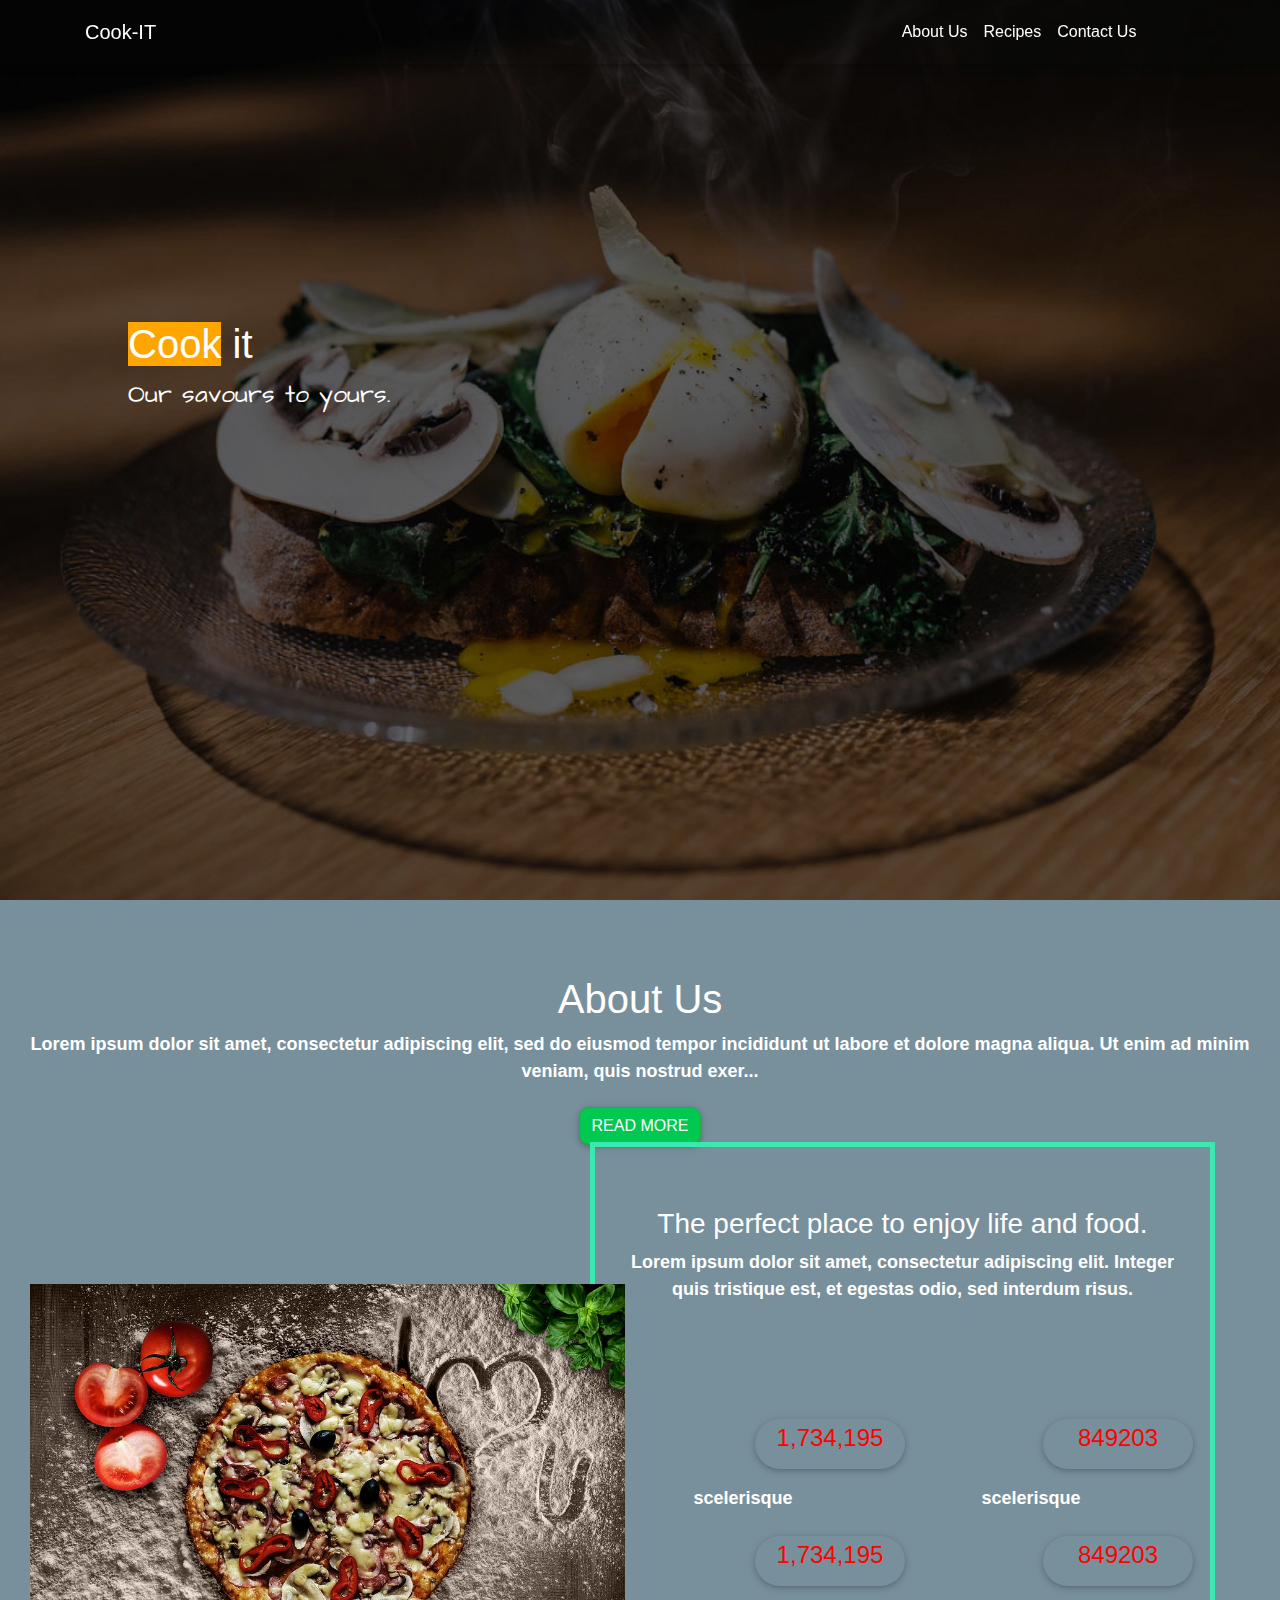
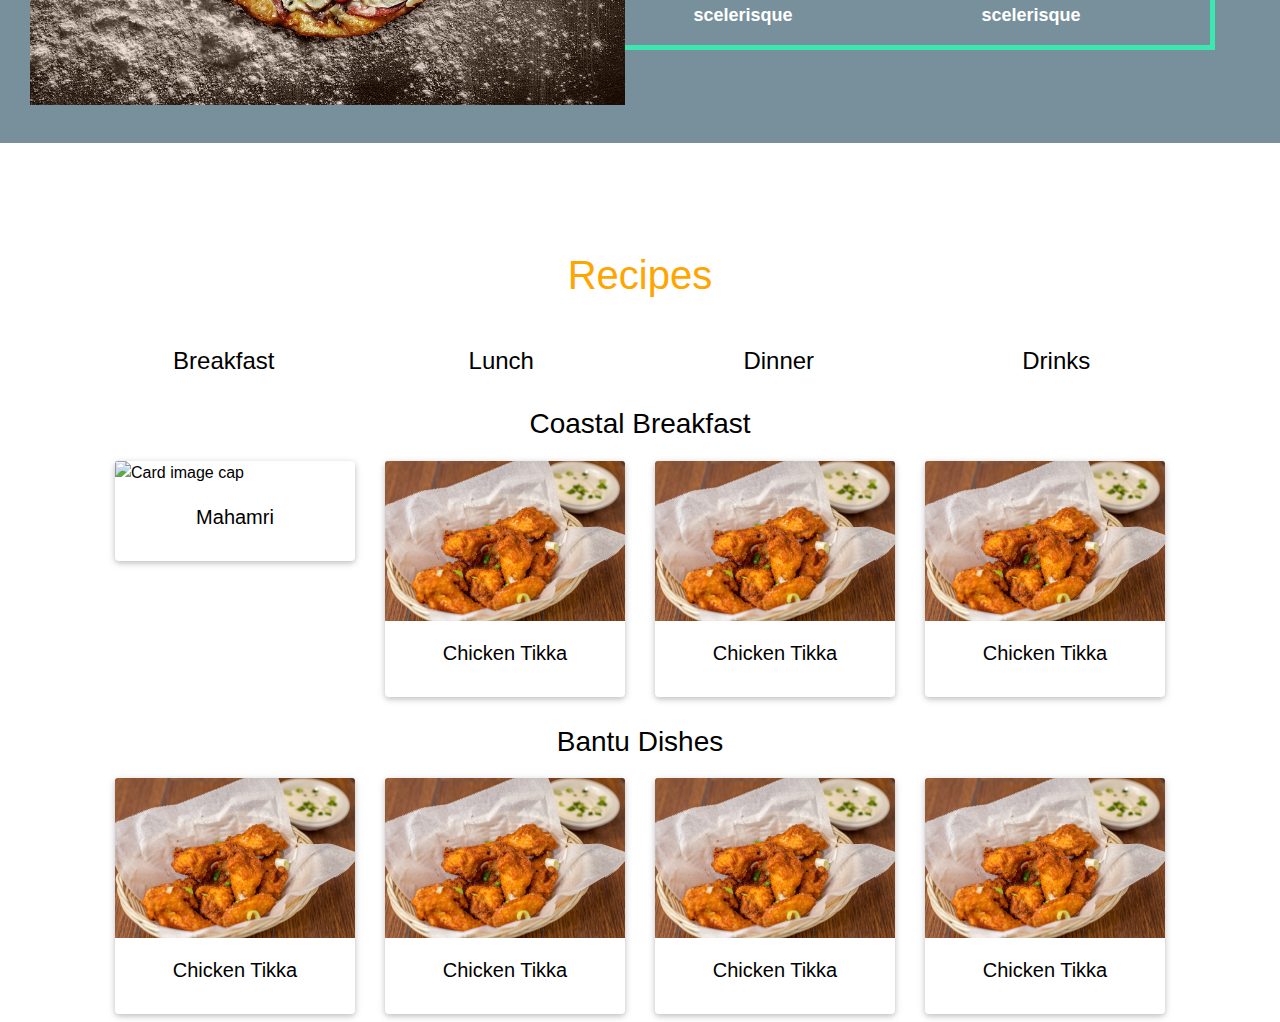
==== index.html @ c9473aa4 "link navbar to sections on the page" ====
<!DOCTYPE html>
<html>

<head>
    <meta charset="UTF-8">
    <meta name="viewport" content="width=device-width, initial-scale=1.0">
    <meta http-equiv="X-UA-Compatible" content="ie=edge">
    <link href="https://fonts.googleapis.com/css?family=Architects+Daughter&display=swap" rel="stylesheet">
    <link rel="icon" href="images/cookit.ico" type="image/x-icon">
    <script src="js/jquery-3.3.1.min.js"></script>
    <link rel="stylesheet" href="css/mdb.css">
    <link rel="stylesheet" href="css/bootstrap.min.css">
    <link rel="stylesheet" href="css/styles.css">
    <title>Cook It</title>
</head>

<body>
    <div class="container-fluid">
        <div class="fullBackground">
            <div class="overlay">
                <div class="nav">
                    <nav class="navbar navbar-expand-lg navbar-dark fixed-top scrolling-navbar">
                        <div class="container">
                            <a class="navbar-brand" id="logo" href="#"><strong>Cook-IT</strong></a>
                            <button class="navbar-toggler" type="button" data-toggle="collapse"
                                data-target="#navbarSupportedContent-7" aria-controls="navbarSupportedContent-7"
                                aria-expanded="false" aria-label="Toggle navigation">
                                <span class="navbar-toggler-icon"></span>
                            </button>
                            <div class="collapse navbar-collapse" id="navbarSupportedContent-7">
                                <ul class="navbar-nav mr-auto">
                                    <li class="nav-item ">
                                        <a class="nav-link" href="#about">About Us</a>
                                    </li>
                                    <li class="nav-item">
                                        <a class="nav-link" href="#recipe">Recipes</a>
                                    </li>
                                    <li class="nav-item">
                                        <a class="nav-link" href="#contact-us">Contact Us</a>
                                    </li>
                                </ul>
                            </div>
                        </div>
                    </nav>
                </div>
                <div class="push-down"></div>
                <h1 class="text-white site-name"><span id="site-name">Cook</span> it</h1>
                <p class="text-white slogan">Our savours to yours.</p>
            </div>

            <section id="about">
                <div class="container-fluid about" id="about">
                    <h1 class="about-title">About Us</h1>
                    <div class="para-w3-agileits">
                        <p>Lorem ipsum dolor sit amet, consectetur adipiscing elit, sed do eiusmod tempor incididunt ut
                            labore et dolore magna aliqua. Ut enim ad minim veniam, quis nostrud exer<span
                                id="dots">...</span><span id="more">citation ullamco laboris nisi ut aliquip exea
                                commodo consequat. Duis aute irure dolor in reprehenderit in voluptate velit esse cillum
                                dolore eu fugiat nulla pariatur. Excepteur sint occaecat cupidatat non proident, sunt in
                                culpa qui officia deserunt mollit anim id est laborum.<br><br> Lorem ipsum dolor sit
                                amet, consectetur adipiscing elit, sed do eiusmod tempor incididunt ut labore et dolore
                                magna aliqua. Vel pretium lectus quam id leo in vitae turpis. Sit amet nisl suscipit
                                adipiscing bibendum. Metus vulputate eu scelerisque felis imperdiet proin fermentum leo.
                                Praesent tristique magna sit amet purus gravida quis blandit. Diam vel quam elementum
                                pulvinar etiam. In nibh mauris cursus mattis molestie a iaculis at erat.<br><br> Sed
                                viverra ipsum nunc aliquet bibendum enim facilisis gravida. Accumsan tortor posuere ac
                                ut consequat semper viverra. Nunc scelerisque viverra mauris in aliquam sem fringilla.
                                Neque egestas congue quisque egestas. Massa ultricies mi quis hendrerit dolor magna
                                eget. A arcu cursus vitae congue mauris. Aliquet sagittis id consectetur purus ut
                                faucibus pulvinar elementum. Aenean euismod elementum nisi quis eleifend quam adipiscing
                                vitae proin. At quis risus sed vulputate odio ut enim blandit volutpat.</span></p>

                        <button onclick="myFunction()" id="myBtn" class="btn btn-success">READ MORE</button>
                        <br><br>
                    </div>

                    <div class="about-main">
                        <div class="col-lg-6 col-md-6 col-sm-6 col-xs-6 about-left">
                            <img src="images/slider1.jpg" alt="About us image" id="sliderimg">
                        </div>
                        <div class="col-lg-6 col-md-6 col-sm-6 col-xs-6 about-right">
                            <h3 class="subheading-w3-agile">The perfect place to enjoy life and food.</h3>
                            <p class="para-w3-agileits">Lorem ipsum dolor sit amet, consectetur adipiscing elit. Integer
                                quis
                                tristique est, et egestas odio, sed interdum risus.</p>
                            <div class="con ml-4 row">
                                <div class="stat1 col-md-6">
                                    <span class="counter text-center">1,734,195</span><br><br>
                                    <p id="stext1">scelerisque</p>
                                </div>
                                <div class="stat2 col-md-6">
                                    <span class="counter text-center">849203</span><br><br>
                                    <p>scelerisque</p>
                                </div>
                            </div>
                            <div class="con mt-2 ml-4 row">
                                <div class="stat3 col-md-6">
                                    <span class="counter text-center">1,734,195</span><br><br>
                                    <p id="stext1">scelerisque</p>
                                </div>
                                <div class="stat2 col-md-6">
                                    <span class="counter text-center">849203</span><br><br>
                                    <p>scelerisque</p>
                                </div>
                            </div>
                        </div>
                    </div>
                </div>
                <br><br>
                <!--End About Us page-->
            </section>

            <!-- recipe section -->
            <section id="recipe" class="container">
                <!--Recipes-->
                <h2>Recipes</h2>
                <div class="col-sm-12 tabs-bg">
                    <div class="row tabs">
                        <div class="col-sm-3 text-center tab-text1" id="break">
                            <h4>Breakfast</h4>
                        </div>
                        <div class="col-sm-3 text-center tab-text2" id="lunchit">
                            <h4>Lunch</h4>
                        </div>
                        <div class="col-sm-3 text-center tab-text3" id="supperit">
                            <h4>Dinner</h4>
                        </div>
                        <div class="col-sm-3 text-center tab-text4" id="drinkit">
                            <h4>Drinks</h4>
                        </div>
                    </div>
                </div>
                <div class="container-fluid breakfast" id="recipes">
                    <div class="col-sm-12" id="menu-contents">
                        <h3 class="text-center">Coastal Breakfast</h3>
                        <div class="row row-top">
                            <div class="col-sm-3" id="food1">
                                <div class="card mb-2">
                                    <img class="card-img-top" src="images/mahamri.jpg" alt="Card image cap">
                                    <div class="card-body">
                                        <h5 class="card-title text-center">Mahamri</h5>
                                    </div>
                                </div>
                            </div>

                            <div class="col-sm-3">
                                <div class="card mb-2">
                                    <img class="card-img-top" src="images/chicken.jpg" alt="Card image cap">
                                    <div class="card-body">
                                        <h5 class="card-title text-center">Chicken Tikka</h5>
                                    </div>
                                </div>
                            </div>

                            <div class="col-sm-3">
                                <div class="card mb-2">
                                    <img class="card-img-top" src="images/chicken.jpg" alt="Card image cap">
                                    <div class="card-body">
                                        <h5 class="card-title text-center">Chicken Tikka</h5>
                                    </div>
                                </div>
                            </div>

                            <div class="col-sm-3">
                                <div class="card mb-2">
                                    <img class="card-img-top" src="images/chicken.jpg" alt="Card image cap">
                                    <div class="card-body">
                                        <h5 class="card-title text-center">Chicken Tikka</h5>
                                    </div>
                                </div>
                            </div>
                        </div>
                        <h3 class="text-center community-text">Bantu Dishes</h3>
                        <div class="row row-top">
                            <div class="col-sm-3">
                                <div class="card mb-2">
                                    <img class="card-img-top" src="images/chicken.jpg" alt="Card image cap">
                                    <div class="card-body">
                                        <h5 class="card-title text-center">Chicken Tikka</h5>
                                    </div>
                                </div>
                            </div>

                            <div class="col-sm-3">
                                <div class="card mb-2">
                                    <img class="card-img-top" src="images/chicken.jpg" alt="Card image cap">
                                    <div class="card-body">
                                        <h5 class="card-title text-center">Chicken Tikka</h5>
                                    </div>
                                </div>
                            </div>

                            <div class="col-sm-3">
                                <div class="card mb-2">
                                    <img class="card-img-top" src="images/chicken.jpg" alt="Card image cap">
                                    <div class="card-body">
                                        <h5 class="card-title text-center">Chicken Tikka</h5>
                                    </div>
                                </div>
                            </div>

                            <div class="col-sm-3">
                                <div class="card mb-2">
                                    <img class="card-img-top" src="images/chicken.jpg" alt="Card image cap">
                                    <div class="card-body">
                                        <h5 class="card-title text-center">Chicken Tikka</h5>
                                    </div>
                                </div>
                            </div>
                        </div>
                    </div>
                </div>
                <div class="container-fluid lunch" id="recipes">
                    <div class="col-sm-12" id="menu-contents">
                        <h3 class="text-center">Coastal Dishe lunch</h3>
                        <div class="row row-top">
                            <div class="col-sm-3">
                                <div class="card mb-2">
                                    <img class="card-img-top" src="images/chicken.jpg" alt="Card image cap">
                                    <div class="card-body">
                                        <h5 class="card-title text-center">Chicken Tikka</h5>
                                    </div>
                                </div>
                            </div>

                            <div class="col-sm-3">
                                <div class="card mb-2">
                                    <img class="card-img-top" src="images/chicken.jpg" alt="Card image cap">
                                    <div class="card-body">
                                        <h5 class="card-title text-center">Chicken Tikka</h5>
                                    </div>
                                </div>
                            </div>

                            <div class="col-sm-3">
                                <div class="card mb-2">
                                    <img class="card-img-top" src="images/chicken.jpg" alt="Card image cap">
                                    <div class="card-body">
                                        <h5 class="card-title text-center">Chicken Tikka</h5>
                                    </div>
                                </div>
                            </div>

                            <div class="col-sm-3">
                                <div class="card mb-2">
                                    <img class="card-img-top" src="images/chicken.jpg" alt="Card image cap">
                                    <div class="card-body">
                                        <h5 class="card-title text-center">Chicken Tikka</h5>
                                    </div>
                                </div>
                            </div>
                        </div>
                        <h3 class="text-center community-text">Bantu Dishes</h3>
                        <div class="row row-top">
                            <div class="col-sm-3">
                                <div class="card mb-2">
                                    <img class="card-img-top" src="images/chicken.jpg" alt="Card image cap">
                                    <div class="card-body">
                                        <h5 class="card-title text-center">Chicken Tikka</h5>
                                    </div>
                                </div>
                            </div>

                            <div class="col-sm-3">
                                <div class="card mb-2">
                                    <img class="card-img-top" src="images/chicken.jpg" alt="Card image cap">
                                    <div class="card-body">
                                        <h5 class="card-title text-center">Chicken Tikka</h5>
                                    </div>
                                </div>
                            </div>

                            <div class="col-sm-3">
                                <div class="card mb-2">
                                    <img class="card-img-top" src="images/chicken.jpg" alt="Card image cap">
                                    <div class="card-body">
                                        <h5 class="card-title text-center">Chicken Tikka</h5>
                                    </div>
                                </div>
                            </div>

                            <div class="col-sm-3">
                                <div class="card mb-2">
                                    <img class="card-img-top" src="images/chicken.jpg" alt="Card image cap">
                                    <div class="card-body">
                                        <h5 class="card-title text-center">Chicken Tikka</h5>
                                    </div>
                                </div>
                            </div>
                        </div>
                    </div>
                </div>
                <div class="container-fluid supper" id="recipes">
                    <div class="col-sm-12" id="menu-contents">
                        <h3 class="text-center">Coastal Dishes supper</h3>
                        <div class="row row-top">
                            <div class="col-sm-3">
                                <div class="card mb-2">
                                    <img class="card-img-top" src="images/chicken.jpg" alt="Card image cap">
                                    <div class="card-body">
                                        <h5 class="card-title text-center">Chicken Tikka</h5>
                                    </div>
                                </div>
                            </div>

                            <div class="col-sm-3">
                                <div class="card mb-2">
                                    <img class="card-img-top" src="images/chicken.jpg" alt="Card image cap">
                                    <div class="card-body">
                                        <h5 class="card-title text-center">Chicken Tikka</h5>
                                    </div>
                                </div>
                            </div>

                            <div class="col-sm-3">
                                <div class="card mb-2">
                                    <img class="card-img-top" src="images/chicken.jpg" alt="Card image cap">
                                    <div class="card-body">
                                        <h5 class="card-title text-center">Chicken Tikka</h5>
                                    </div>
                                </div>
                            </div>

                            <div class="col-sm-3">
                                <div class="card mb-2">
                                    <img class="card-img-top" src="images/chicken.jpg" alt="Card image cap">
                                    <div class="card-body">
                                        <h5 class="card-title text-center">Chicken Tikka</h5>
                                    </div>
                                </div>
                            </div>
                        </div>
                        <h3 class="text-center community-text">Bantu Dishes</h3>
                        <div class="row row-top">
                            <div class="col-sm-3">
                                <div class="card mb-2">
                                    <img class="card-img-top" src="images/chicken.jpg" alt="Card image cap">
                                    <div class="card-body">
                                        <h5 class="card-title text-center">Chicken Tikka</h5>
                                    </div>
                                </div>
                            </div>

                            <div class="col-sm-3">
                                <div class="card mb-2">
                                    <img class="card-img-top" src="images/chicken.jpg" alt="Card image cap">
                                    <div class="card-body">
                                        <h5 class="card-title text-center">Chicken Tikka</h5>
                                    </div>
                                </div>
                            </div>

                            <div class="col-sm-3">
                                <div class="card mb-2">
                                    <img class="card-img-top" src="images/chicken.jpg" alt="Card image cap">
                                    <div class="card-body">
                                        <h5 class="card-title text-center">Chicken Tikka</h5>
                                    </div>
                                </div>
                            </div>

                            <div class="col-sm-3">
                                <div class="card mb-2">
                                    <img class="card-img-top" src="images/chicken.jpg" alt="Card image cap">
                                    <div class="card-body">
                                        <h5 class="card-title text-center">Chicken Tikka</h5>
                                    </div>
                                </div>
                            </div>
                        </div>
                    </div>
                </div>
                <div class="container-fluid drinks" id="recipes">
                    <div class="col-sm-12" id="menu-contents">
                        <h3 class="text-center">Coastal Drinks</h3>
                        <div class="row row-top">
                            <div class="col-sm-3">
                                <div class="card mb-2">
                                    <img class="card-img-top" src="images/chicken.jpg" alt="Card image cap">
                                    <div class="card-body">
                                        <h5 class="card-title text-center">Chicken Tikka</h5>
                                    </div>
                                </div>
                            </div>

                            <div class="col-sm-3">
                                <div class="card mb-2">
                                    <img class="card-img-top" src="images/chicken.jpg" alt="Card image cap">
                                    <div class="card-body">
                                        <h5 class="card-title text-center">Chicken Tikka</h5>
                                    </div>
                                </div>
                            </div>

                            <div class="col-sm-3">
                                <div class="card mb-2">
                                    <img class="card-img-top" src="images/chicken.jpg" alt="Card image cap">
                                    <div class="card-body">
                                        <h5 class="card-title text-center">Chicken Tikka</h5>
                                    </div>
                                </div>
                            </div>

                            <div class="col-sm-3">
                                <div class="card mb-2">
                                    <img class="card-img-top" src="images/chicken.jpg" alt="Card image cap">
                                    <div class="card-body">
                                        <h5 class="card-title text-center">Chicken Tikka</h5>
                                    </div>
                                </div>
                            </div>
                        </div>
                        <h3 class="text-center community-text">Bantu Dishes</h3>
                        <div class="row row-top">
                            <div class="col-sm-3">
                                <div class="card mb-2">
                                    <img class="card-img-top" src="images/chicken.jpg" alt="Card image cap">
                                    <div class="card-body">
                                        <h5 class="card-title text-center">Chicken Tikka</h5>
                                    </div>
                                </div>
                            </div>

                            <div class="col-sm-3">
                                <div class="card mb-2">
                                    <img class="card-img-top" src="images/chicken.jpg" alt="Card image cap">
                                    <div class="card-body">
                                        <h5 class="card-title text-center">Chicken Tikka</h5>
                                    </div>
                                </div>
                            </div>

                            <div class="col-sm-3">
                                <div class="card mb-2">
                                    <img class="card-img-top" src="images/chicken.jpg" alt="Card image cap">
                                    <div class="card-body">
                                        <h5 class="card-title text-center">Chicken Tikka</h5>
                                    </div>
                                </div>
                            </div>

                            <div class="col-sm-3">
                                <div class="card mb-2">
                                    <img class="card-img-top" src="images/chicken.jpg" alt="Card image cap">
                                    <div class="card-body">
                                        <h5 class="card-title text-center">Chicken Tikka</h5>
                                    </div>
                                </div>
                            </div>
                        </div>
                    </div>
                </div>
                <div class="container-fluid recipe-overlay">
                    <img src="images/exit.png" alt="exit" id="exit">
                    <div class="container">
                        <div class="row" class="individual-recipe text-center">
                            <h3>Mahamri Recipe</h3>
                        </div>
                        <div class="row">
                            <div class="col-sm-4 ">
                                <h2 class="ingredients">Ingredients</h2>
                                <p>3 cups plain flour</p>
                                <p>1 cup coconut milk powder</p>
                                <p>¾ cup warm milk</p>
                                <p>1 teaspoon ground cardamom</p>
                                <p>1 tablespoon instant yeast</p>
                                <p>¼ cup warm water</p>
                                <p> ½ cup sugar</p>
                                <p>Oil for deep frying</p>
                            </div>
                            <div class="col-sm-8">
                                <h2>Steps</h2>
                            </div>
                        </div>
                    </div>
                    <div class="extras"></div>
                </div>
            </section>

            <section>
                <!--Contacts-->
            </section>
        </div>
    </div>

</body>
<script src="js/jquery.js"></script>
<script src="js/scripts.js"></script>
<script src="https://cdnjs.cloudflare.com/ajax/libs/waypoints/4.0.1/jquery.waypoints.min.js"></script>
<script src="js/jquery.counterup.js"></script>
<script src="js/jquery.js"></script>
<script src="js/fullclip.js"></script>
<script src="js/bootstrap.min.js"></script>
<script src="js/mdb.min.js"></script>
<script src="js/popper.min.js"></script>
<script src="http://cdnjs.cloudflare.com/ajax/libs/waypoints/2.0.3/waypoints.min.js"></script>
<script src="js/jquery.counterup.min.js"></script>

</html>
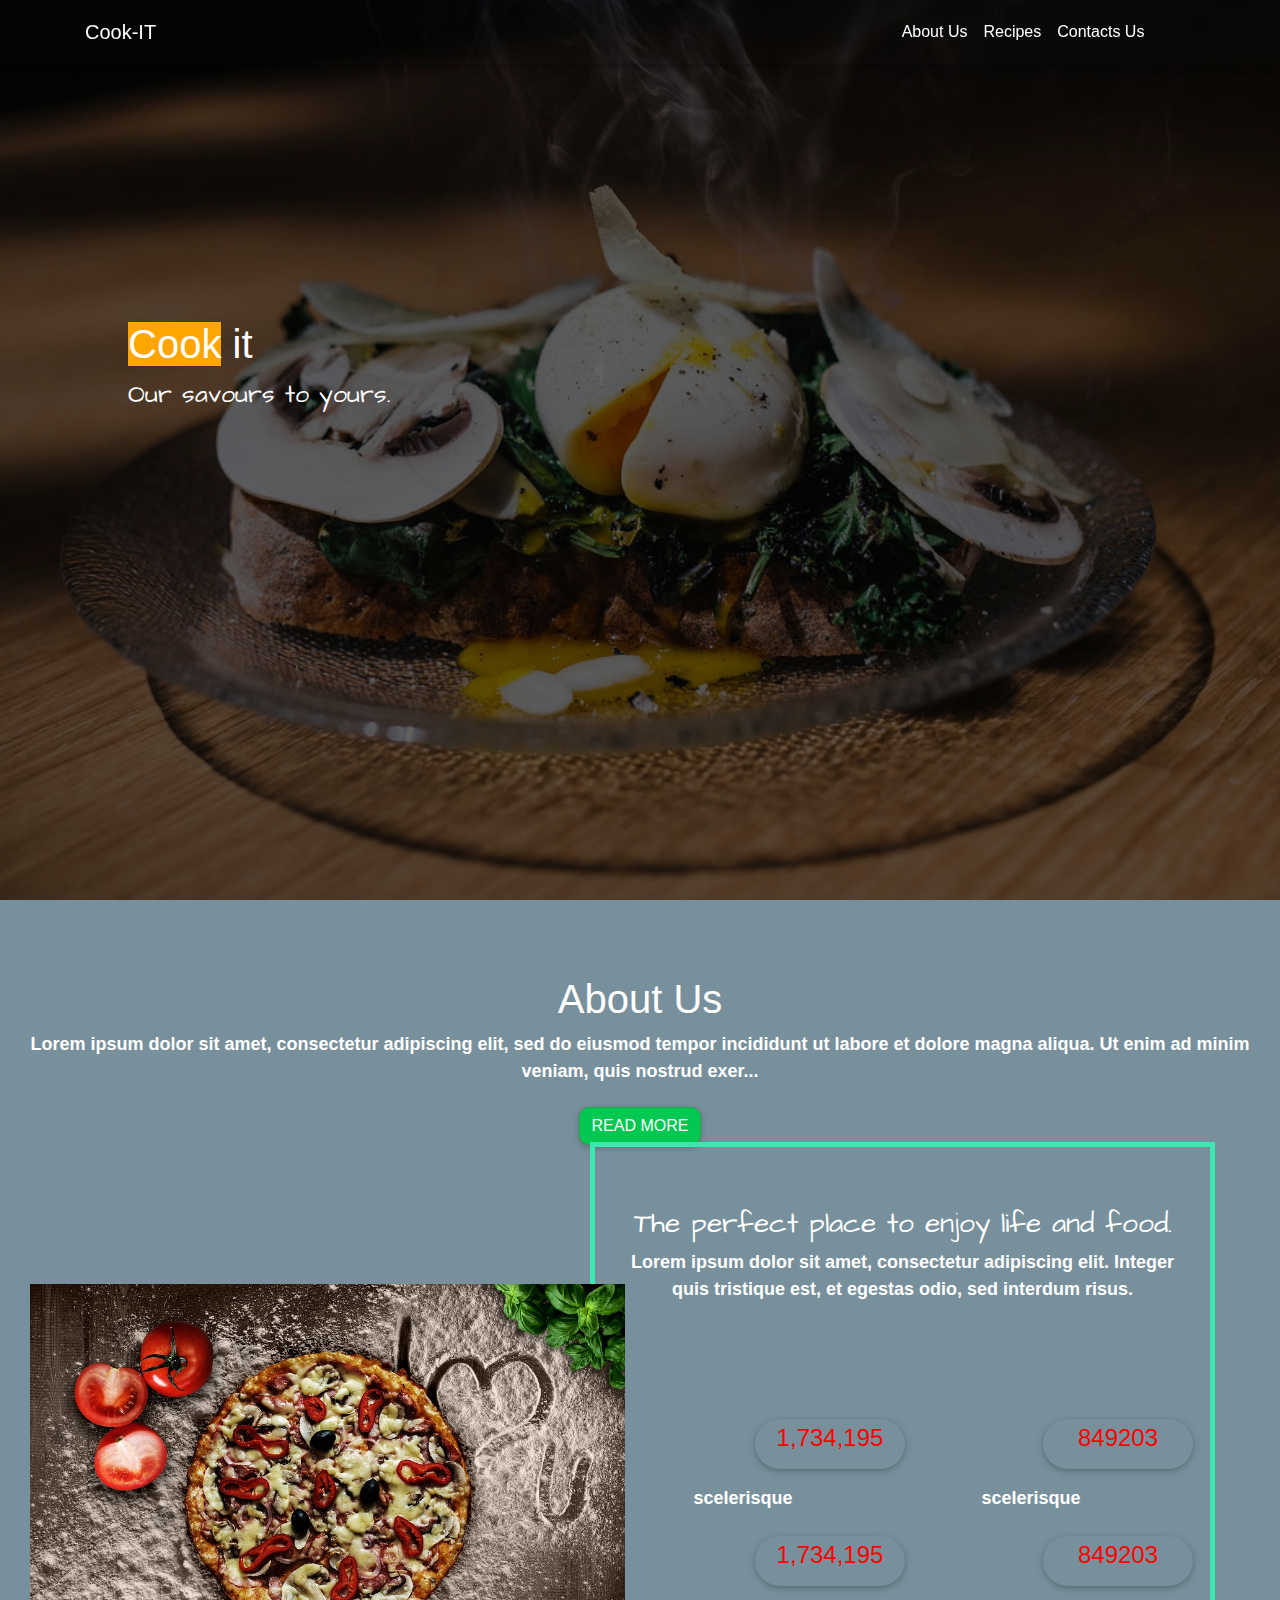
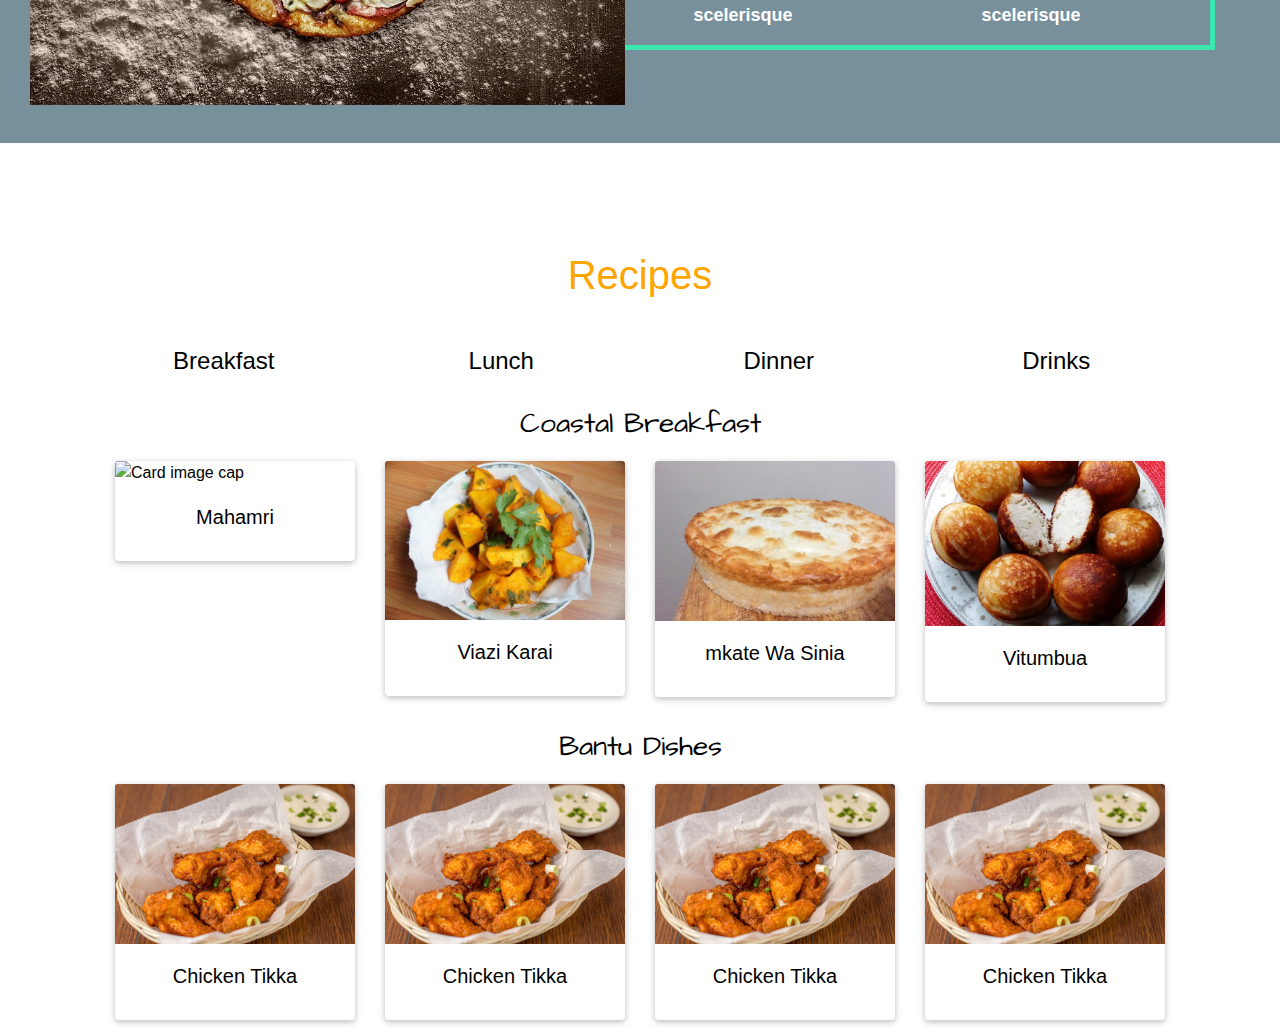
==== commit a61edb73: "Merge pull request #55 from Owiti-Charles/vick" ====
--- a/index.html
+++ b/index.html
@@ -9,479 +9,665 @@
     <link rel="icon" href="images/cookit.ico" type="image/x-icon">
     <script src="js/jquery-3.3.1.min.js"></script>
     <link rel="stylesheet" href="css/mdb.css">
+    <link rel="stylesheet" href="https://use.fontawesome.com/releases/v5.6.3/css/all.css">
     <link rel="stylesheet" href="css/bootstrap.min.css">
     <link rel="stylesheet" href="css/styles.css">
     <title>Cook It</title>
 </head>
 
 <body>
-    <div class="container-fluid">
-        <div class="fullBackground">
-            <div class="overlay">
-                <div class="nav">
-                    <nav class="navbar navbar-expand-lg navbar-dark fixed-top scrolling-navbar">
-                        <div class="container">
-                            <a class="navbar-brand" id="logo" href="#"><strong>Cook-IT</strong></a>
-                            <button class="navbar-toggler" type="button" data-toggle="collapse"
+<div class="container-fluid">
+    <div class="fullBackground">
+        <div class="overlay">
+            <div class="nav">
+                <nav class="navbar navbar-expand-lg navbar-dark fixed-top scrolling-navbar">
+                    <div class="container">
+                        <a class="navbar-brand" id="logo" href="#"><strong>Cook-IT</strong></a>
+                        <button class="navbar-toggler" type="button" data-toggle="collapse"
                                 data-target="#navbarSupportedContent-7" aria-controls="navbarSupportedContent-7"
-                                aria-expanded="false" aria-label="Toggle navigation">
-                                <span class="navbar-toggler-icon"></span>
-                            </button>
-                            <div class="collapse navbar-collapse" id="navbarSupportedContent-7">
-                                <ul class="navbar-nav mr-auto">
-                                    <li class="nav-item ">
-                                        <a class="nav-link" href="#about">About Us</a>
-                                    </li>
-                                    <li class="nav-item">
-                                        <a class="nav-link" href="#recipe">Recipes</a>
-                                    </li>
-                                    <li class="nav-item">
-                                        <a class="nav-link" href="#contact-us">Contact Us</a>
-                                    </li>
-                                </ul>
-                            </div>
-                        </div>
-                    </nav>
-                </div>
-                <div class="push-down"></div>
-                <h1 class="text-white site-name"><span id="site-name">Cook</span> it</h1>
-                <p class="text-white slogan">Our savours to yours.</p>
-            </div>
-
-            <section id="about">
-                <div class="container-fluid about" id="about">
-                    <h1 class="about-title">About Us</h1>
-                    <div class="para-w3-agileits">
-                        <p>Lorem ipsum dolor sit amet, consectetur adipiscing elit, sed do eiusmod tempor incididunt ut
-                            labore et dolore magna aliqua. Ut enim ad minim veniam, quis nostrud exer<span
-                                id="dots">...</span><span id="more">citation ullamco laboris nisi ut aliquip exea
-                                commodo consequat. Duis aute irure dolor in reprehenderit in voluptate velit esse cillum
-                                dolore eu fugiat nulla pariatur. Excepteur sint occaecat cupidatat non proident, sunt in
-                                culpa qui officia deserunt mollit anim id est laborum.<br><br> Lorem ipsum dolor sit
-                                amet, consectetur adipiscing elit, sed do eiusmod tempor incididunt ut labore et dolore
-                                magna aliqua. Vel pretium lectus quam id leo in vitae turpis. Sit amet nisl suscipit
-                                adipiscing bibendum. Metus vulputate eu scelerisque felis imperdiet proin fermentum leo.
-                                Praesent tristique magna sit amet purus gravida quis blandit. Diam vel quam elementum
-                                pulvinar etiam. In nibh mauris cursus mattis molestie a iaculis at erat.<br><br> Sed
-                                viverra ipsum nunc aliquet bibendum enim facilisis gravida. Accumsan tortor posuere ac
-                                ut consequat semper viverra. Nunc scelerisque viverra mauris in aliquam sem fringilla.
-                                Neque egestas congue quisque egestas. Massa ultricies mi quis hendrerit dolor magna
-                                eget. A arcu cursus vitae congue mauris. Aliquet sagittis id consectetur purus ut
-                                faucibus pulvinar elementum. Aenean euismod elementum nisi quis eleifend quam adipiscing
-                                vitae proin. At quis risus sed vulputate odio ut enim blandit volutpat.</span></p>
-
-                        <button onclick="myFunction()" id="myBtn" class="btn btn-success">READ MORE</button>
-                        <br><br>
-                    </div>
-
-                    <div class="about-main">
-                        <div class="col-lg-6 col-md-6 col-sm-6 col-xs-6 about-left">
-                            <img src="images/slider1.jpg" alt="About us image" id="sliderimg">
-                        </div>
-                        <div class="col-lg-6 col-md-6 col-sm-6 col-xs-6 about-right">
-                            <h3 class="subheading-w3-agile">The perfect place to enjoy life and food.</h3>
-                            <p class="para-w3-agileits">Lorem ipsum dolor sit amet, consectetur adipiscing elit. Integer
-                                quis
-                                tristique est, et egestas odio, sed interdum risus.</p>
-                            <div class="con ml-4 row">
-                                <div class="stat1 col-md-6">
-                                    <span class="counter text-center">1,734,195</span><br><br>
-                                    <p id="stext1">scelerisque</p>
-                                </div>
-                                <div class="stat2 col-md-6">
-                                    <span class="counter text-center">849203</span><br><br>
-                                    <p>scelerisque</p>
-                                </div>
-                            </div>
-                            <div class="con mt-2 ml-4 row">
-                                <div class="stat3 col-md-6">
-                                    <span class="counter text-center">1,734,195</span><br><br>
-                                    <p id="stext1">scelerisque</p>
-                                </div>
-                                <div class="stat2 col-md-6">
-                                    <span class="counter text-center">849203</span><br><br>
-                                    <p>scelerisque</p>
-                                </div>
-                            </div>
-                        </div>
-                    </div>
-                </div>
-                <br><br>
-                <!--End About Us page-->
-            </section>
-
-            <!-- recipe section -->
-            <section id="recipe" class="container">
-                <!--Recipes-->
-                <h2>Recipes</h2>
-                <div class="col-sm-12 tabs-bg">
-                    <div class="row tabs">
-                        <div class="col-sm-3 text-center tab-text1" id="break">
-                            <h4>Breakfast</h4>
-                        </div>
-                        <div class="col-sm-3 text-center tab-text2" id="lunchit">
-                            <h4>Lunch</h4>
-                        </div>
-                        <div class="col-sm-3 text-center tab-text3" id="supperit">
-                            <h4>Dinner</h4>
-                        </div>
-                        <div class="col-sm-3 text-center tab-text4" id="drinkit">
-                            <h4>Drinks</h4>
-                        </div>
-                    </div>
-                </div>
-                <div class="container-fluid breakfast" id="recipes">
-                    <div class="col-sm-12" id="menu-contents">
-                        <h3 class="text-center">Coastal Breakfast</h3>
-                        <div class="row row-top">
-                            <div class="col-sm-3" id="food1">
-                                <div class="card mb-2">
-                                    <img class="card-img-top" src="images/mahamri.jpg" alt="Card image cap">
-                                    <div class="card-body">
-                                        <h5 class="card-title text-center">Mahamri</h5>
-                                    </div>
-                                </div>
-                            </div>
-
-                            <div class="col-sm-3">
-                                <div class="card mb-2">
-                                    <img class="card-img-top" src="images/chicken.jpg" alt="Card image cap">
-                                    <div class="card-body">
-                                        <h5 class="card-title text-center">Chicken Tikka</h5>
-                                    </div>
-                                </div>
-                            </div>
-
-                            <div class="col-sm-3">
-                                <div class="card mb-2">
-                                    <img class="card-img-top" src="images/chicken.jpg" alt="Card image cap">
-                                    <div class="card-body">
-                                        <h5 class="card-title text-center">Chicken Tikka</h5>
-                                    </div>
-                                </div>
-                            </div>
-
-                            <div class="col-sm-3">
-                                <div class="card mb-2">
-                                    <img class="card-img-top" src="images/chicken.jpg" alt="Card image cap">
-                                    <div class="card-body">
-                                        <h5 class="card-title text-center">Chicken Tikka</h5>
-                                    </div>
-                                </div>
-                            </div>
-                        </div>
-                        <h3 class="text-center community-text">Bantu Dishes</h3>
-                        <div class="row row-top">
-                            <div class="col-sm-3">
-                                <div class="card mb-2">
-                                    <img class="card-img-top" src="images/chicken.jpg" alt="Card image cap">
-                                    <div class="card-body">
-                                        <h5 class="card-title text-center">Chicken Tikka</h5>
-                                    </div>
-                                </div>
-                            </div>
-
-                            <div class="col-sm-3">
-                                <div class="card mb-2">
-                                    <img class="card-img-top" src="images/chicken.jpg" alt="Card image cap">
-                                    <div class="card-body">
-                                        <h5 class="card-title text-center">Chicken Tikka</h5>
-                                    </div>
-                                </div>
-                            </div>
-
-                            <div class="col-sm-3">
-                                <div class="card mb-2">
-                                    <img class="card-img-top" src="images/chicken.jpg" alt="Card image cap">
-                                    <div class="card-body">
-                                        <h5 class="card-title text-center">Chicken Tikka</h5>
-                                    </div>
-                                </div>
-                            </div>
-
-                            <div class="col-sm-3">
-                                <div class="card mb-2">
-                                    <img class="card-img-top" src="images/chicken.jpg" alt="Card image cap">
-                                    <div class="card-body">
-                                        <h5 class="card-title text-center">Chicken Tikka</h5>
-                                    </div>
-                                </div>
-                            </div>
-                        </div>
-                    </div>
-                </div>
-                <div class="container-fluid lunch" id="recipes">
-                    <div class="col-sm-12" id="menu-contents">
-                        <h3 class="text-center">Coastal Dishe lunch</h3>
-                        <div class="row row-top">
-                            <div class="col-sm-3">
-                                <div class="card mb-2">
-                                    <img class="card-img-top" src="images/chicken.jpg" alt="Card image cap">
-                                    <div class="card-body">
-                                        <h5 class="card-title text-center">Chicken Tikka</h5>
-                                    </div>
-                                </div>
-                            </div>
-
-                            <div class="col-sm-3">
-                                <div class="card mb-2">
-                                    <img class="card-img-top" src="images/chicken.jpg" alt="Card image cap">
-                                    <div class="card-body">
-                                        <h5 class="card-title text-center">Chicken Tikka</h5>
-                                    </div>
-                                </div>
-                            </div>
-
-                            <div class="col-sm-3">
-                                <div class="card mb-2">
-                                    <img class="card-img-top" src="images/chicken.jpg" alt="Card image cap">
-                                    <div class="card-body">
-                                        <h5 class="card-title text-center">Chicken Tikka</h5>
-                                    </div>
-                                </div>
-                            </div>
-
-                            <div class="col-sm-3">
-                                <div class="card mb-2">
-                                    <img class="card-img-top" src="images/chicken.jpg" alt="Card image cap">
-                                    <div class="card-body">
-                                        <h5 class="card-title text-center">Chicken Tikka</h5>
-                                    </div>
-                                </div>
-                            </div>
-                        </div>
-                        <h3 class="text-center community-text">Bantu Dishes</h3>
-                        <div class="row row-top">
-                            <div class="col-sm-3">
-                                <div class="card mb-2">
-                                    <img class="card-img-top" src="images/chicken.jpg" alt="Card image cap">
-                                    <div class="card-body">
-                                        <h5 class="card-title text-center">Chicken Tikka</h5>
-                                    </div>
-                                </div>
-                            </div>
-
-                            <div class="col-sm-3">
-                                <div class="card mb-2">
-                                    <img class="card-img-top" src="images/chicken.jpg" alt="Card image cap">
-                                    <div class="card-body">
-                                        <h5 class="card-title text-center">Chicken Tikka</h5>
-                                    </div>
-                                </div>
-                            </div>
-
-                            <div class="col-sm-3">
-                                <div class="card mb-2">
-                                    <img class="card-img-top" src="images/chicken.jpg" alt="Card image cap">
-                                    <div class="card-body">
-                                        <h5 class="card-title text-center">Chicken Tikka</h5>
-                                    </div>
-                                </div>
-                            </div>
-
-                            <div class="col-sm-3">
-                                <div class="card mb-2">
-                                    <img class="card-img-top" src="images/chicken.jpg" alt="Card image cap">
-                                    <div class="card-body">
-                                        <h5 class="card-title text-center">Chicken Tikka</h5>
-                                    </div>
-                                </div>
-                            </div>
-                        </div>
-                    </div>
-                </div>
-                <div class="container-fluid supper" id="recipes">
-                    <div class="col-sm-12" id="menu-contents">
-                        <h3 class="text-center">Coastal Dishes supper</h3>
-                        <div class="row row-top">
-                            <div class="col-sm-3">
-                                <div class="card mb-2">
-                                    <img class="card-img-top" src="images/chicken.jpg" alt="Card image cap">
-                                    <div class="card-body">
-                                        <h5 class="card-title text-center">Chicken Tikka</h5>
-                                    </div>
-                                </div>
-                            </div>
-
-                            <div class="col-sm-3">
-                                <div class="card mb-2">
-                                    <img class="card-img-top" src="images/chicken.jpg" alt="Card image cap">
-                                    <div class="card-body">
-                                        <h5 class="card-title text-center">Chicken Tikka</h5>
-                                    </div>
-                                </div>
-                            </div>
-
-                            <div class="col-sm-3">
-                                <div class="card mb-2">
-                                    <img class="card-img-top" src="images/chicken.jpg" alt="Card image cap">
-                                    <div class="card-body">
-                                        <h5 class="card-title text-center">Chicken Tikka</h5>
-                                    </div>
-                                </div>
-                            </div>
-
-                            <div class="col-sm-3">
-                                <div class="card mb-2">
-                                    <img class="card-img-top" src="images/chicken.jpg" alt="Card image cap">
-                                    <div class="card-body">
-                                        <h5 class="card-title text-center">Chicken Tikka</h5>
-                                    </div>
-                                </div>
-                            </div>
-                        </div>
-                        <h3 class="text-center community-text">Bantu Dishes</h3>
-                        <div class="row row-top">
-                            <div class="col-sm-3">
-                                <div class="card mb-2">
-                                    <img class="card-img-top" src="images/chicken.jpg" alt="Card image cap">
-                                    <div class="card-body">
-                                        <h5 class="card-title text-center">Chicken Tikka</h5>
-                                    </div>
-                                </div>
-                            </div>
-
-                            <div class="col-sm-3">
-                                <div class="card mb-2">
-                                    <img class="card-img-top" src="images/chicken.jpg" alt="Card image cap">
-                                    <div class="card-body">
-                                        <h5 class="card-title text-center">Chicken Tikka</h5>
-                                    </div>
-                                </div>
-                            </div>
-
-                            <div class="col-sm-3">
-                                <div class="card mb-2">
-                                    <img class="card-img-top" src="images/chicken.jpg" alt="Card image cap">
-                                    <div class="card-body">
-                                        <h5 class="card-title text-center">Chicken Tikka</h5>
-                                    </div>
-                                </div>
-                            </div>
-
-                            <div class="col-sm-3">
-                                <div class="card mb-2">
-                                    <img class="card-img-top" src="images/chicken.jpg" alt="Card image cap">
-                                    <div class="card-body">
-                                        <h5 class="card-title text-center">Chicken Tikka</h5>
-                                    </div>
-                                </div>
-                            </div>
-                        </div>
-                    </div>
-                </div>
-                <div class="container-fluid drinks" id="recipes">
-                    <div class="col-sm-12" id="menu-contents">
-                        <h3 class="text-center">Coastal Drinks</h3>
-                        <div class="row row-top">
-                            <div class="col-sm-3">
-                                <div class="card mb-2">
-                                    <img class="card-img-top" src="images/chicken.jpg" alt="Card image cap">
-                                    <div class="card-body">
-                                        <h5 class="card-title text-center">Chicken Tikka</h5>
-                                    </div>
-                                </div>
-                            </div>
-
-                            <div class="col-sm-3">
-                                <div class="card mb-2">
-                                    <img class="card-img-top" src="images/chicken.jpg" alt="Card image cap">
-                                    <div class="card-body">
-                                        <h5 class="card-title text-center">Chicken Tikka</h5>
-                                    </div>
-                                </div>
-                            </div>
-
-                            <div class="col-sm-3">
-                                <div class="card mb-2">
-                                    <img class="card-img-top" src="images/chicken.jpg" alt="Card image cap">
-                                    <div class="card-body">
-                                        <h5 class="card-title text-center">Chicken Tikka</h5>
-                                    </div>
-                                </div>
-                            </div>
-
-                            <div class="col-sm-3">
-                                <div class="card mb-2">
-                                    <img class="card-img-top" src="images/chicken.jpg" alt="Card image cap">
-                                    <div class="card-body">
-                                        <h5 class="card-title text-center">Chicken Tikka</h5>
-                                    </div>
-                                </div>
-                            </div>
-                        </div>
-                        <h3 class="text-center community-text">Bantu Dishes</h3>
-                        <div class="row row-top">
-                            <div class="col-sm-3">
-                                <div class="card mb-2">
-                                    <img class="card-img-top" src="images/chicken.jpg" alt="Card image cap">
-                                    <div class="card-body">
-                                        <h5 class="card-title text-center">Chicken Tikka</h5>
-                                    </div>
-                                </div>
-                            </div>
-
-                            <div class="col-sm-3">
-                                <div class="card mb-2">
-                                    <img class="card-img-top" src="images/chicken.jpg" alt="Card image cap">
-                                    <div class="card-body">
-                                        <h5 class="card-title text-center">Chicken Tikka</h5>
-                                    </div>
-                                </div>
-                            </div>
-
-                            <div class="col-sm-3">
-                                <div class="card mb-2">
-                                    <img class="card-img-top" src="images/chicken.jpg" alt="Card image cap">
-                                    <div class="card-body">
-                                        <h5 class="card-title text-center">Chicken Tikka</h5>
-                                    </div>
-                                </div>
-                            </div>
-
-                            <div class="col-sm-3">
-                                <div class="card mb-2">
-                                    <img class="card-img-top" src="images/chicken.jpg" alt="Card image cap">
-                                    <div class="card-body">
-                                        <h5 class="card-title text-center">Chicken Tikka</h5>
-                                    </div>
-                                </div>
-                            </div>
-                        </div>
-                    </div>
-                </div>
-                <div class="container-fluid recipe-overlay">
-                    <img src="images/exit.png" alt="exit" id="exit">
-                    <div class="container">
-                        <div class="row" class="individual-recipe text-center">
-                            <h3>Mahamri Recipe</h3>
-                        </div>
-                        <div class="row">
-                            <div class="col-sm-4 ">
-                                <h2 class="ingredients">Ingredients</h2>
-                                <p>3 cups plain flour</p>
-                                <p>1 cup coconut milk powder</p>
-                                <p>¾ cup warm milk</p>
-                                <p>1 teaspoon ground cardamom</p>
-                                <p>1 tablespoon instant yeast</p>
-                                <p>¼ cup warm water</p>
-                                <p> ½ cup sugar</p>
-                                <p>Oil for deep frying</p>
-                            </div>
-                            <div class="col-sm-8">
-                                <h2>Steps</h2>
-                            </div>
-                        </div>
-                    </div>
-                    <div class="extras"></div>
-                </div>
-            </section>
-
-            <section>
-                <!--Contacts-->
-            </section>
+                                aria-expanded="false"
+                                aria-label="Toggle navigation">
+                            <span class="navbar-toggler-icon"></span>
+                        </button>
+                        <div class="collapse navbar-collapse" id="navbarSupportedContent-7">
+                            <ul class="navbar-nav mr-auto">
+                                <li class="nav-item ">
+                                    <a class="nav-link" href="#">About Us</a>
+                                </li>
+                                <li class="nav-item">
+                                    <a class="nav-link" href="#recipe">Recipes</a>
+                                </li>
+                                <li class="nav-item">
+                                    <a class="nav-link" href="#contact">Contacts Us</a>
+                                </li>
+                            </ul>
+                        </div>
+                    </div>
+                </nav>
+            </div>
+            <div class="push-down"></div>
+            <h1 class="text-white site-name"><span id="site-name">Cook</span> it</h1>
+            <p class="text-white slogan">Our savours to yours.</p>
         </div>
+        
+        <section>
+            <div class="container-fluid about" id="about">
+                <h1 class="about-title">About Us</h1>
+                <div class="para-w3-agileits">
+                    <p>Lorem ipsum dolor sit amet, consectetur adipiscing elit, sed do eiusmod tempor incididunt ut
+                        labore et
+                        dolore magna aliqua. Ut enim ad minim veniam, quis nostrud exer<span id="dots">...</span><span
+                                id="more">citation ullamco laboris nisi ut aliquip ex
+                  ea commodo consequat. Duis aute irure dolor in reprehenderit in voluptate velit esse cillum dolore eu
+                  fugiat
+                  nulla pariatur. Excepteur sint occaecat cupidatat non proident, sunt in culpa qui officia deserunt
+                  mollit
+                  anim id est laborum.<br><br> Lorem ipsum dolor sit amet, consectetur adipiscing elit, sed do eiusmod
+                  tempor incididunt ut labore et
+                  dolore magna aliqua. Vel pretium lectus quam id leo in vitae turpis. Sit amet nisl suscipit adipiscing
+                  bibendum. Metus vulputate eu scelerisque felis imperdiet proin fermentum leo. Praesent tristique magna
+                  sit
+                  amet purus gravida quis blandit. Diam vel quam elementum pulvinar etiam. In nibh mauris cursus mattis
+                  molestie a iaculis at erat.<br><br> Sed viverra ipsum nunc aliquet bibendum enim facilisis gravida.
+                  Accumsan tortor
+                  posuere ac ut consequat semper viverra. Nunc scelerisque viverra mauris in aliquam sem fringilla.
+                  Neque
+                  egestas congue quisque egestas. Massa ultricies mi quis hendrerit dolor magna eget. A arcu cursus
+                  vitae
+                  congue mauris. Aliquet sagittis id consectetur purus ut faucibus pulvinar elementum. Aenean euismod
+                  elementum nisi quis eleifend quam adipiscing vitae proin. At quis risus sed vulputate odio ut enim
+                  blandit
+                  volutpat.</span></p>
+
+                    <button onclick="myFunction()" id="myBtn" class="btn btn-success">READ MORE</button>
+                    <br><br>
+                </div>
+
+                <div class="about-main">
+                    <div class="col-lg-6 col-md-6 col-sm-6 col-xs-6 about-left">
+                        <img src="images/slider1.jpg" alt="About us image" id="sliderimg">
+                    </div>
+                    <div class="col-lg-6 col-md-6 col-sm-6 col-xs-6 about-right">
+                        <h3 class="subheading-w3-agile">The perfect place to enjoy life and food.</h3>
+                        <p class="para-w3-agileits">Lorem ipsum dolor sit amet, consectetur adipiscing elit. Integer
+                            quis
+                            tristique est, et egestas odio, sed interdum risus.</p>
+                        <div class="con ml-4 row">
+                            <div class="stat1 col-md-6">
+                                <span class="counter text-center">1,734,195</span><br><br>
+                                <p class="stext1">scelerisque</p>
+                            </div>
+                            <div class="stat2 col-md-6">
+                                <span class="counter text-center">849203</span><br><br>
+                                <p>scelerisque</p>
+                            </div>
+                        </div>
+                        <div class="con mt-2 ml-4 row">
+                            <div class="stat3 col-md-6">
+                                <span class="counter text-center">1,734,195</span><br><br>
+                                <p class="stext1">scelerisque</p>
+                            </div>
+                            <div class="stat2 col-md-6">
+                                <span class="counter text-center">849203</span><br><br>
+                                <p>scelerisque</p>
+                            </div>
+                        </div>
+                    </div>
+                </div>
+            </div>
+            <br><br>
+            <!--End About Us page-->
+        </section>
+        <section id="recipe" class="container">
+            <!--Recipes-->
+            <h2>Recipes</h2>
+            <div class="col-sm-12 tabs-bg">
+                <div class="row tabs">
+                    <div class="col-sm-3 text-center tab-text1" id="break">
+                        <h4>Breakfast</h4>
+                    </div>
+                    <div class="col-sm-3 text-center tab-text2" id="lunchit">
+                        <h4>Lunch</h4>
+                    </div>
+                    <div class="col-sm-3 text-center tab-text3" id="supperit">
+                        <h4>Dinner</h4>
+                    </div>
+                    <div class="col-sm-3 text-center tab-text4" id="drinkit">
+                        <h4>Drinks</h4>
+                    </div>
+                </div>
+            </div>
+            <div class="container-fluid breakfast" id="recipes">
+                <div class="col-sm-12" class="menu-contents">
+                    <h3 class="text-center">Coastal Breakfast</h3>
+                    <div class="row row-top">
+                        <div class="col-sm-3" id="food1">
+                            <div class="card mb-2">
+                                <img class="card-img-top" src="images/mahamri.jpg" alt="Card image cap">
+                                <div class="card-body">
+                                    <h5 class="card-title text-center">Mahamri</h5>
+                                </div>
+                            </div>
+                        </div>
+
+                        <div class="col-sm-3" id="viazikarai">
+                            <div class="card mb-2">
+                                <img class="card-img-top" src="images/viazikarai.jpg" alt="Card image cap">
+                                <div class="card-body">
+                                    <h5 class="card-title text-center">Viazi Karai</h5>
+                                </div>
+                            </div>
+                        </div>
+
+                        <div class="col-sm-3" id="mkatewasinia">
+                            <div class="card mb-2">
+                                <img class="card-img-top" src="images/mkatewasinia.jpg" alt="Card image cap">
+                                <div class="card-body">
+                                    <h5 class="card-title text-center">mkate Wa Sinia</h5>
+                                </div>
+                            </div>
+                        </div>
+
+                        <div class="col-sm-3" id="vitumbua">
+                            <div class="card mb-2">
+                                <img class="card-img-top" src="images/Vitumbua vya mchele.png" alt="Card image cap">
+                                <div class="card-body">
+                                    <h5 class="card-title text-center">Vitumbua</h5>
+                                </div>
+                            </div>
+                        </div>
+                    </div>
+                    <h3 class="text-center community-text">Bantu Dishes</h3>
+                    <div class="row row-top">
+                        <div class="col-sm-3">
+                            <div class="card mb-2">
+                                <img class="card-img-top" src="images/chicken.jpg" alt="Card image cap">
+                                <div class="card-body">
+                                    <h5 class="card-title text-center">Chicken Tikka</h5>
+                                </div>
+                            </div>
+                        </div>
+
+                        <div class="col-sm-3">
+                            <div class="card mb-2">
+                                <img class="card-img-top" src="images/chicken.jpg" alt="Card image cap">
+                                <div class="card-body">
+                                    <h5 class="card-title text-center">Chicken Tikka</h5>
+                                </div>
+                            </div>
+                        </div>
+
+                        <div class="col-sm-3">
+                            <div class="card mb-2">
+                                <img class="card-img-top" src="images/chicken.jpg" alt="Card image cap">
+                                <div class="card-body">
+                                    <h5 class="card-title text-center">Chicken Tikka</h5>
+                                </div>
+                            </div>
+                        </div>
+
+                        <div class="col-sm-3">
+                            <div class="card mb-2">
+                                <img class="card-img-top" src="images/chicken.jpg" alt="Card image cap">
+                                <div class="card-body">
+                                    <h5 class="card-title text-center">Chicken Tikka</h5>
+                                </div>
+                            </div>
+                        </div>
+                    </div>
+                </div>
+            </div>
+            <div class="container-fluid lunch" id="recipes">
+                <div class="col-sm-12" class="menu-contents">
+                    <h3 class="text-center">Coastal Dishe lunch</h3>
+                    <div class="row row-top">
+                        <div class="col-sm-3">
+                            <div class="card mb-2">
+                                <img class="card-img-top" src="images/chicken.jpg" alt="Card image cap">
+                                <div class="card-body">
+                                    <h5 class="card-title text-center">Chicken Tikka</h5>
+                                </div>
+                            </div>
+                        </div>
+
+                        <div class="col-sm-3">
+                            <div class="card mb-2">
+                                <img class="card-img-top" src="images/chicken.jpg" alt="Card image cap">
+                                <div class="card-body">
+                                    <h5 class="card-title text-center">Chicken Tikka</h5>
+                                </div>
+                            </div>
+                        </div>
+
+                        <div class="col-sm-3">
+                            <div class="card mb-2">
+                                <img class="card-img-top" src="images/chicken.jpg" alt="Card image cap">
+                                <div class="card-body">
+                                    <h5 class="card-title text-center">Chicken Tikka</h5>
+                                </div>
+                            </div>
+                        </div>
+
+                        <div class="col-sm-3">
+                            <div class="card mb-2">
+                                <img class="card-img-top" src="images/chicken.jpg" alt="Card image cap">
+                                <div class="card-body">
+                                    <h5 class="card-title text-center">Chicken Tikka</h5>
+                                </div>
+                            </div>
+                        </div>
+                    </div>
+                    <h3 class="text-center community-text">Bantu Dishes</h3>
+                    <div class="row row-top">
+                        <div class="col-sm-3">
+                            <div class="card mb-2">
+                                <img class="card-img-top" src="images/chicken.jpg" alt="Card image cap">
+                                <div class="card-body">
+                                    <h5 class="card-title text-center">Chicken Tikka</h5>
+                                </div>
+                            </div>
+                        </div>
+
+                        <div class="col-sm-3">
+                            <div class="card mb-2">
+                                <img class="card-img-top" src="images/chicken.jpg" alt="Card image cap">
+                                <div class="card-body">
+                                    <h5 class="card-title text-center">Chicken Tikka</h5>
+                                </div>
+                            </div>
+                        </div>
+
+                        <div class="col-sm-3">
+                            <div class="card mb-2">
+                                <img class="card-img-top" src="images/chicken.jpg" alt="Card image cap">
+                                <div class="card-body">
+                                    <h5 class="card-title text-center">Chicken Tikka</h5>
+                                </div>
+                            </div>
+                        </div>
+
+                        <div class="col-sm-3">
+                            <div class="card mb-2">
+                                <img class="card-img-top" src="images/chicken.jpg" alt="Card image cap">
+                                <div class="card-body">
+                                    <h5 class="card-title text-center">Chicken Tikka</h5>
+                                </div>
+                            </div>
+                        </div>
+                    </div>
+                </div>
+            </div>
+            <div class="container-fluid supper" id="recipes">
+                <div class="col-sm-12" class="menu-contents">
+                    <h3 class="text-center">Coastal Dishes supper</h3>
+                    <div class="row row-top">
+                        <div class="col-sm-3">
+                            <div class="card mb-2">
+                                <img class="card-img-top" src="images/chicken.jpg" alt="Card image cap">
+                                <div class="card-body">
+                                    <h5 class="card-title text-center">Chicken Tikka</h5>
+                                </div>
+                            </div>
+                        </div>
+
+                        <div class="col-sm-3">
+                            <div class="card mb-2">
+                                <img class="card-img-top" src="images/chicken.jpg" alt="Card image cap">
+                                <div class="card-body">
+                                    <h5 class="card-title text-center">Chicken Tikka</h5>
+                                </div>
+                            </div>
+                        </div>
+
+                        <div class="col-sm-3">
+                            <div class="card mb-2">
+                                <img class="card-img-top" src="images/chicken.jpg" alt="Card image cap">
+                                <div class="card-body">
+                                    <h5 class="card-title text-center">Chicken Tikka</h5>
+                                </div>
+                            </div>
+                        </div>
+
+                        <div class="col-sm-3">
+                            <div class="card mb-2">
+                                <img class="card-img-top" src="images/chicken.jpg" alt="Card image cap">
+                                <div class="card-body">
+                                    <h5 class="card-title text-center">Chicken Tikka</h5>
+                                </div>
+                            </div>
+                        </div>
+                    </div>
+                    <h3 class="text-center community-text">Bantu Dishes</h3>
+                    <div class="row row-top">
+                        <div class="col-sm-3">
+                            <div class="card mb-2">
+                                <img class="card-img-top" src="images/chicken.jpg" alt="Card image cap">
+                                <div class="card-body">
+                                    <h5 class="card-title text-center">Chicken Tikka</h5>
+                                </div>
+                            </div>
+                        </div>
+
+                        <div class="col-sm-3">
+                            <div class="card mb-2">
+                                <img class="card-img-top" src="images/chicken.jpg" alt="Card image cap">
+                                <div class="card-body">
+                                    <h5 class="card-title text-center">Chicken Tikka</h5>
+                                </div>
+                            </div>
+                        </div>
+
+                        <div class="col-sm-3">
+                            <div class="card mb-2">
+                                <img class="card-img-top" src="images/chicken.jpg" alt="Card image cap">
+                                <div class="card-body">
+                                    <h5 class="card-title text-center">Chicken Tikka</h5>
+                                </div>
+                            </div>
+                        </div>
+
+                        <div class="col-sm-3">
+                            <div class="card mb-2">
+                                <img class="card-img-top" src="images/chicken.jpg" alt="Card image cap">
+                                <div class="card-body">
+                                    <h5 class="card-title text-center">Chicken Tikka</h5>
+                                </div>
+                            </div>
+                        </div>
+                    </div>
+                </div>
+            </div>
+            <div class="container-fluid drinks" id="recipes">
+                <div class="col-sm-12" id="menu-contents">
+                    <h3 class="text-center">Coastal Drinks</h3>
+                    <div class="row row-top">
+                        <div class="col-sm-3">
+                            <div class="card mb-2">
+                                <img class="card-img-top" src="images/chicken.jpg" alt="Card image cap">
+                                <div class="card-body">
+                                    <h5 class="card-title text-center">Chicken Tikka</h5>
+                                </div>
+                            </div>
+                        </div>
+
+                        <div class="col-sm-3">
+                            <div class="card mb-2">
+                                <img class="card-img-top" src="images/chicken.jpg" alt="Card image cap">
+                                <div class="card-body">
+                                    <h5 class="card-title text-center">Chicken Tikka</h5>
+                                </div>
+                            </div>
+                        </div>
+
+                        <div class="col-sm-3">
+                            <div class="card mb-2">
+                                <img class="card-img-top" src="images/chicken.jpg" alt="Card image cap">
+                                <div class="card-body">
+                                    <h5 class="card-title text-center">Chicken Tikka</h5>
+                                </div>
+                            </div>
+                        </div>
+
+                        <div class="col-sm-3">
+                            <div class="card mb-2">
+                                <img class="card-img-top" src="images/chicken.jpg" alt="Card image cap">
+                                <div class="card-body">
+                                    <h5 class="card-title text-center">Chicken Tikka</h5>
+                                </div>
+                            </div>
+                        </div>
+                    </div>
+                    <h3 class="text-center community-text">Bantu Dishes</h3>
+                    <div class="row row-top">
+                        <div class="col-sm-3">
+                            <div class="card mb-2">
+                                <img class="card-img-top" src="images/chicken.jpg" alt="Card image cap">
+                                <div class="card-body">
+                                    <h5 class="card-title text-center">Chicken Tikka</h5>
+                                </div>
+                            </div>
+                        </div>
+
+                        <div class="col-sm-3">
+                            <div class="card mb-2">
+                                <img class="card-img-top" src="images/chicken.jpg" alt="Card image cap">
+                                <div class="card-body">
+                                    <h5 class="card-title text-center">Chicken Tikka</h5>
+                                </div>
+                            </div>
+                        </div>
+
+                        <div class="col-sm-3">
+                            <div class="card mb-2">
+                                <img class="card-img-top" src="images/chicken.jpg" alt="Card image cap">
+                                <div class="card-body">
+                                    <h5 class="card-title text-center">Chicken Tikka</h5>
+                                </div>
+                            </div>
+                        </div>
+
+                        <div class="col-sm-3">
+                            <div class="card mb-2">
+                                <img class="card-img-top" src="images/chicken.jpg" alt="Card image cap">
+                                <div class="card-body">
+                                    <h5 class="card-title text-center">Chicken Tikka</h5>
+                                </div>
+                            </div>
+                        </div>
+                    </div>
+                </div>
+            </div>
+            <div class="container-fluid recipe-overlay" id="mahamri">
+                <img src="images/exit.png" alt="exit" class="exit">
+                <div class="container">
+                    <div class="row" class="individual-recipe text-center">
+                        <h3>Mahamri Recipe</h3>
+                    </div>
+                    <div class="row">
+                        <div class="col-sm-4 ">
+                            <h3 class="ingredients">Ingredients</h3>
+                            <p>3 cups plain flour</p>
+                            <p>1 cup coconut milk powder</p>
+                            <p>¾ cup warm milk</p>
+                            <p>1 teaspoon ground cardamom</p>
+                            <p>1 tablespoon instant yeast</p>
+                            <p>¼ cup warm water</p>
+                            <p> ½ cup sugar</p>
+                            <p>Oil for deep frying</p>
+                        </div>
+                        <div class="col-sm-8">
+                            <h3>Steps</h3>
+                            <p>In a mixer add everything except water</p>
+                            <p>Mix for a few minutes then add the water.</p>
+                            <p>Knead until the dough is nice and soft like pizza dough.</p>
+                            <p>Cut into 7 or 8 pieces and shape into balls.</p>
+                            <p>Cover and let rise.</p>
+                            <p>Roll each ball and cut into 4 quarters.</p>
+                            <p>In a karai or pot add the oil for frying and place on medium heat.</p>
+                            <p>When the oil is hot add the quarter and start frying one side and flip to the other side,
+                                remove from heat when its golden brown.</p>
+                            <p>Enjoy with tea.</p>
+                        </div>
+                    </div>
+                </div>
+                <div class="extras col-sm-12 d-block  mx-auto text-center">
+                    <div class="row icons">
+                        <div class="col-sm-2"></div>
+                        <a href="" class="icon"><i class="far fa-thumbs-down col-sm-2 icon text-danger"></i></a>
+                        <a href="" class="icon"><i class="far fa-thumbs-up col-sm-2 icon"></i></a>
+                        <a href="" class="icon"><i class="fas fa-stopwatch col-sm-2 icon"></i></a>
+                        <a href="" class="icon"><i class="fas fa-share-alt col-sm-2 icon"></i></a>
+                        <div class="col-sm-2"></div>
+                    </div>
+                </div>
+            </div>
+            <div class="container-fluid recipe-overlay" id="viazikarai-recipe">
+                <img src="images/exit.png" alt="exit" class="exit">
+                <div class="container">
+                    <div class="row" class="individual-recipe text-center">
+                        <h3>Viazi -Karai</h3>
+                    </div>
+                    <div class="row">
+                        <div class="col-sm-4 ">
+                            <h3 class="ingredients">Ingredients</h3>
+                            <ol>
+                                <li>2 tins of Potatoes (boiled and peeled)</li>
+                                <li>Oil for frying</li>
+                                <li>1 and 1/2 cup Gram flour</li>
+                                <li>2 cups white flour</li>
+                                <li>Salt</li>
+                                <li>Chilli powder</li>
+                                <li>Lemon juice</li>
+                            </ol>
+                        </div>
+                        <div class="col-sm-8">
+                            <h3>Steps</h3>
+                            <p>Mix your salt. chilli powder and lemon juice to make a thick paste.</p>
+                            <p>Cut your boiled and peeled potatoes into half, spread the chilli paste and join the
+                                halves together and then cut them into halves or if the potatoes are big into
+                                quarters.</p>
+                            <p>Next mix the gram flour and white flour with water to make a thick batter (not too thick
+                                and not too thin).Add some salt in the batter to taste.</p>
+                            <p>On a medium high stove, place your frying vessel and add oil.</p>
+                            <p>Once oil is hot, place your potatoes in the batter and start frying.</p>
+                            <p>Pick up the potatoes from the batter and dip them into the hot oil.</p>
+                            <p>Do not over fill the vessel.</p>
+                            <p>Turn them to cook the other side.</p>
+                            <p>When both sides are cooked, remove from heat and drain them.</p>
+                            <p>Serve with chutney.</p>
+                            <p>Enjoy!!!</p>
+                        </div>
+                    </div>
+                </div>
+                <div class="extras col-sm-12 d-block  mx-auto text-center">
+                    <div class="row icons">
+                        <div class="col-sm-2"></div>
+                        <a href="" class="icon"><i class="far fa-thumbs-down col-sm-2 icon text-danger"></i></a>
+                        <a href="" class="icon"><i class="far fa-thumbs-up col-sm-2 icon"></i></a>
+                        <a href="" class="icon"><i class="fas fa-stopwatch col-sm-2 icon"></i></a>
+                        <a href="" class="icon"><i class="fas fa-share-alt col-sm-2 icon"></i></a>
+                        <div class="col-sm-2"></div>
+                    </div>
+                </div>
+            </div>
+            <div class="container-fluid recipe-overlay" id="mkatewasinia-recipe">
+                <img src="images/exit.png" alt="exit" class="exit">
+                <div class="container">
+                    <div class="row" class="individual-recipe text-center">
+                        <h3>Mkate Wa Sinia</h3>
+                    </div>
+                    <div class="row">
+                        <div class="col-sm-4 ">
+                            <h3 class="ingredients">Ingredients</h3>
+                            <p>1 mug rice..soak the rice for two days cleaning and changing the water atleast once a
+                                day.(about 2 cups rice)</p>
+                            <p> 1 tbsp yeast</p>
+                            <p>Cardamom</p>
+                            <p>1 and a third mug water..Same mug as rice</p>
+                            <p> 1 and a half cups coconut powder</p>
+                            <p>1 cup sugar.. you can add more or less to suit your taste</p>
+                        </div>
+                        <div class="col-sm-8">
+                            <h3>Steps</h3>
+                            <ol>
+                                <li>Drain the rice and place the rice in a blend along with all the remaining
+                                    ingredients.
+                                </li>
+                                <li>Blend well into a smooth batter.</li>
+                                <li>Cover and let the mixture rise.</li>
+                                <li>Once risen, mix the mixture well with a ladle.</li>
+                                <li>Now take your oven bake pan or pot, add about a tablespoon of ghee and place the pot
+                                    on
+                                    low to medium heat stove.
+                                </li>
+                                <li>Once the ghee gets hot pour the mixture and cover.</li>
+                                <li>Let the mixture cook on top of a medium low heat stove for about 15 minutes or until
+                                    you
+                                    see the mixture is coming together and cooking well.
+                                </li>
+                                <li>Make sure the heat is not at high as the mkate will burn.</li>
+                                <li>Next place the mkate(uncovered) in the oven to finish cooking the mkate.</li>
+                                <li>If you see the mkate is still liquidy and not fully cooked on the stove then give it
+                                    some more baking time in the oven and the turn the oven to broil to give the top of
+                                    mkate a nice golden colour, but if the stove top cooking was enough for the mkate
+                                    then
+                                    the oven really is just for broiling the top and giving it a nice golden colour.
+                                </li>
+                                <li>Once the mkate is ready, remove from the oven and cover it until it cools down.</li>
+                                <li>Once cooled remove from the pan/pot and cut into pieces.</li>
+                                <li>Serve with tea.</li>
+                            </ol>
+                            <p>Enjoy!!</p>
+                        </div>
+                    </div>
+                </div>
+                <div class="extras col-sm-12 d-block  mx-auto text-center">
+                    <div class="row icons">
+                        <div class="col-sm-2"></div>
+                        <a href="" class="icon"><i class="far fa-thumbs-down col-sm-2 icon text-danger"></i></a>
+                        <a href="" class="icon"><i class="far fa-thumbs-up col-sm-2 icon"></i></a>
+                        <a href="" class="icon"><i class="fas fa-stopwatch col-sm-2 icon"></i></a>
+                        <a href="" class="icon"><i class="fas fa-share-alt col-sm-2 icon"></i></a>
+                        <div class="col-sm-2"></div>
+                    </div>
+                </div>
+            </div>
+            <div class="container-fluid recipe-overlay" id="vitumbua-recipe">
+                <img src="images/exit.png" alt="exit" class="exit">
+                <div class="container">
+                    <div class="row" class="individual-recipe text-center">
+                        <h3>Vitumbua</h3>
+                    </div>
+                    <div class="row">
+                        <div class="col-sm-4 ">
+                            <h3 class="ingredients">Ingredients</h3>
+                            <p>2 tins of Potatoes (boiled and peeled)</p>
+                            <p>Oil for frying</p>
+                            <p>1 and 1/2 cup Gram flour</p>
+                            <p>2 cups white flour</p>
+                            <p>Salt</p>
+                            <p>Chilli powder</p>
+                            <p>Lemon juice</p>
+                        </div>
+                        <div class="col-sm-8">
+                            <h3>Steps</h3>
+                            <ol>
+                                <li> Mix your salt. chilli powder and lemon juice to make a thick paste.</li>
+                                <li> Cut your boiled and peeled potatoes into half, spread the chilli paste and join the
+                                    halves together and then cut them into halves or if the potatoes are big into
+                                    quarters.
+                                </li>
+                                <li> Next mix the gram flour and white flour with water to make a thick batter (not too
+                                    thick and not too thin).Add some salt in the batter to taste.
+                                </li>
+                                <li> On a medium high stove, place your frying vessel and add oil.</li>
+                                <li> Once oil is hot, place your potatoes in the batter and start frying.</li>
+                                <li> Pick up the potatoes from the batter and dip them into the hot oil.</li>
+                                <li> Do not over fill the vessel.</li>
+                                <li> Turn them to cook the other side.</li>
+                                <li> When both sides are cooked, remove from heat and drain them.</li>
+                                <li> Serve with chutney.</li>
+                                <p> Enjoy!!!</p>
+                            </ol>
+                        </div>
+                    </div>
+                </div>
+                <div class="extras col-sm-12 d-block  mx-auto text-center">
+                    <div class="row icons">
+                        <div class="col-sm-2"></div>
+                        <a href="" class="icon"><i class="far fa-thumbs-down col-sm-2 icon text-danger"></i></a>
+                        <a href="" class="icon"><i class="far fa-thumbs-up col-sm-2 icon"></i></a>
+                        <a href="" class="icon"><i class="fas fa-stopwatch col-sm-2 icon"></i></a>
+                        <a href="" class="icon"><i class="fas fa-share-alt col-sm-2 icon"></i></a>
+                        <div class="col-sm-2"></div>
+                    </div>
+                </div>
+
+            </div>
+        </section>
     </div>
+
+</div>
 
 </body>
 <script src="js/jquery.js"></script>
@@ -495,5 +681,4 @@
 <script src="js/popper.min.js"></script>
 <script src="http://cdnjs.cloudflare.com/ajax/libs/waypoints/2.0.3/waypoints.min.js"></script>
 <script src="js/jquery.counterup.min.js"></script>
-
 </html>--- a/css/styles.css
+++ b/css/styles.css
@@ -173,7 +173,7 @@
 }
 .recipe-overlay{
     background-color: rgba(20, 20, 20, 0.96);
-    height: 100%;
+    /* height: 100%; */
     width: 100%;
     position: absolute;
     z-index: 2;
@@ -182,13 +182,18 @@
     padding-top: 2%;
     margin-top: -10%;
     display: none;
-}
-#exit{
+
+}
+.exit{
     /* margin-left: 95%; */
     float: right;
     border-radius: 50%;
     height: 30px;
     width: 30px;
+}
+.col-sm-8 h2{
+    padding:10px;
+    font-size: 18px;
 }
 .about {
     font-family: Verdana, sans-serif;
@@ -252,3 +257,88 @@
 .individual-recipe{
     padding-top: 6%;
 }
+#viazikarai-recipe{
+    display: none;
+}
+.icons{
+    margin: 5% 0 0 30%;
+    color: orangered;
+}
+icon{
+    color: red;
+    background-color: yellow;
+}
+
+section#contact{
+    background: url(../images/carousel/download.jpeg) no-repeat center;
+    background-size: cover;
+}
+.form {
+    background: rgba(255, 255, 255, 0.21);
+    padding: 2em 1em;
+    border-radius: 5px;
+    border-radius: 4px;
+}
+.contact-info1 {
+    padding: 1em;
+}
+.cont input[type="text"], .cont input[type="email"], .cont textarea {
+    outline: none;
+    border: 2px solid #fff;
+    padding: 10px 20px;
+    font-size: 17px;
+    letter-spacing: 1px;
+    width: 100%;
+    border: none;
+    background-color: rgba(255, 255, 255,0.2);
+}
+.cont textarea {
+    min-height: 200px;
+    width: 100%;
+    resize: none;
+}
+.cont input {
+    outline: none;
+    border: none;
+    cursor: pointer;
+    transition: 0.5s all;
+    background: #445c6e;
+    color: #fff;
+    font-size: 17px;
+    letter-spacing: 1px;
+    padding: 10px 30px;
+    display: inline-block;
+    border: 2px solid #fff;
+    border-radius: 4px;
+    border-radius: 4px;
+}
+h4.heading-con-w3ls {
+    font-size: 30px;
+    letter-spacing: 1px;
+}
+.contact-info p {
+    color: #dcdbdb;
+    font-size: 15px;
+    letter-spacing: .5px;
+}
+.contact-info p span.fa {
+    color: #fff;
+    font-size: 18px;
+}
+.contact-info p a {
+    font-size: 17px;
+    color: #dcdbdb;
+}
+.contact-info h4 {
+    font-size: 27px;
+    color: #fff;
+    text-transform: capitalize;
+}
+h3{
+    font-family: 'Architects Daughter', cursive;
+    /*font-size: 80px;*/
+}
+#conta{
+    margin-top: 45%;
+    background-color: #0b2a41;
+}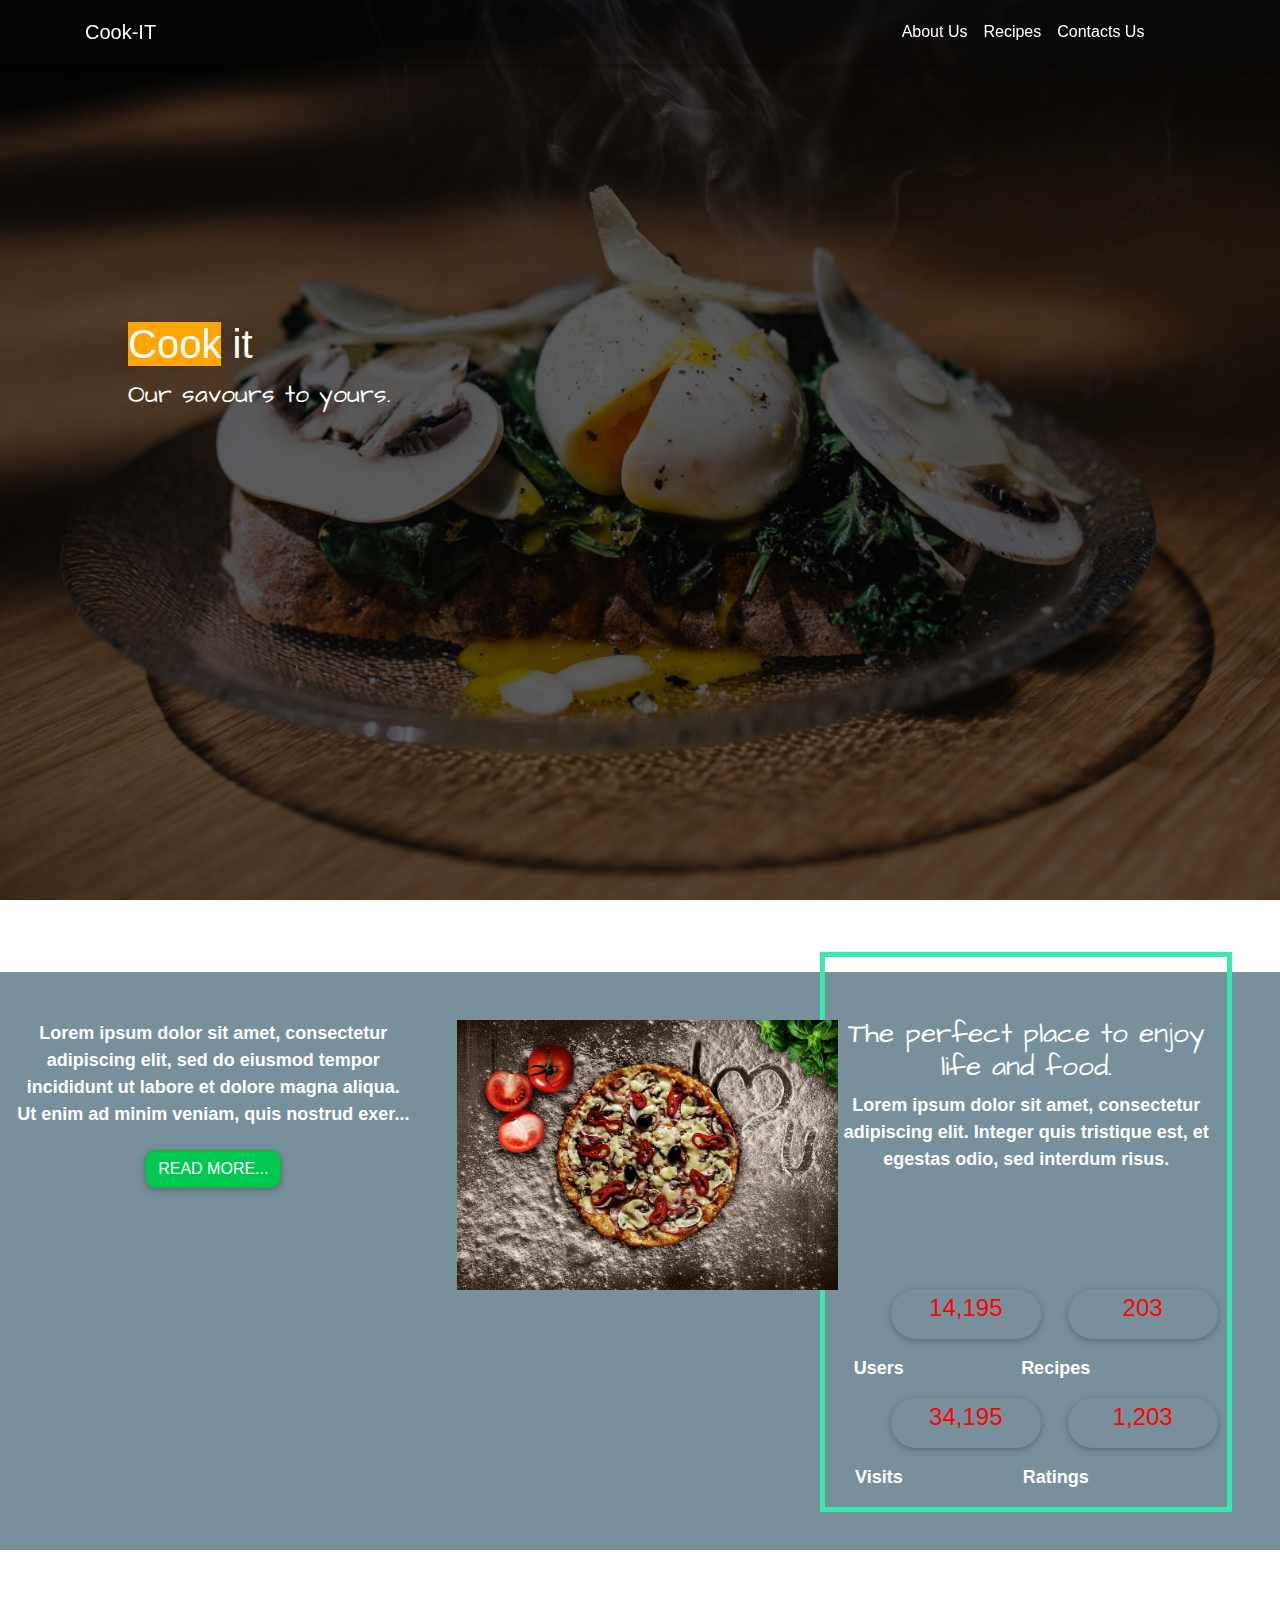
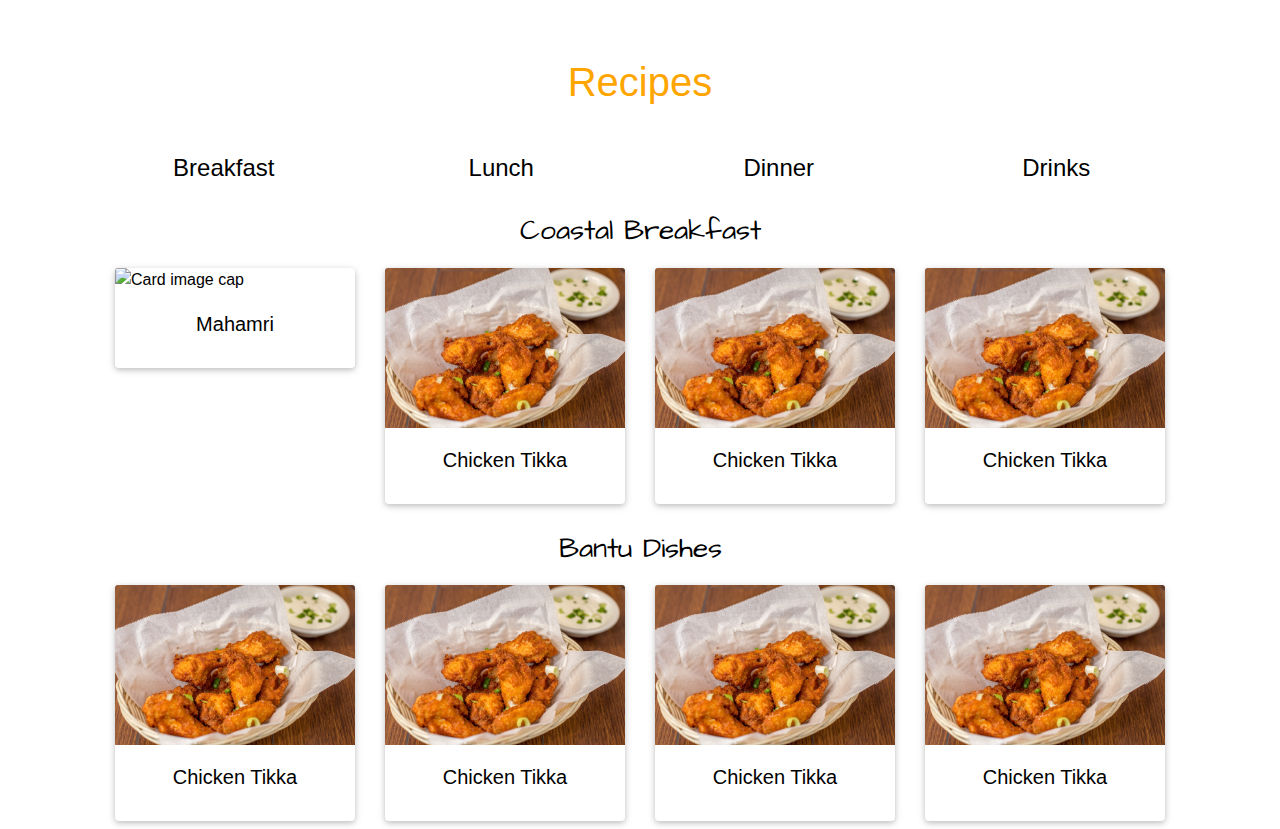
==== commit bdd4ee45: "add rows and columns to the about us section." ====
--- a/index.html
+++ b/index.html
@@ -5,11 +5,10 @@
     <meta charset="UTF-8">
     <meta name="viewport" content="width=device-width, initial-scale=1.0">
     <meta http-equiv="X-UA-Compatible" content="ie=edge">
-    <link href="https://fonts.googleapis.com/css?family=Architects+Daughter&display=swap" rel="stylesheet">
+    <link href="https://fonts.googleapis.com/css?family=Architects+Daughter|Raleway&display=swap" rel="stylesheet">
     <link rel="icon" href="images/cookit.ico" type="image/x-icon">
     <script src="js/jquery-3.3.1.min.js"></script>
     <link rel="stylesheet" href="css/mdb.css">
-    <link rel="stylesheet" href="https://use.fontawesome.com/releases/v5.6.3/css/all.css">
     <link rel="stylesheet" href="css/bootstrap.min.css">
     <link rel="stylesheet" href="css/styles.css">
     <title>Cook It</title>
@@ -24,8 +23,7 @@
                     <div class="container">
                         <a class="navbar-brand" id="logo" href="#"><strong>Cook-IT</strong></a>
                         <button class="navbar-toggler" type="button" data-toggle="collapse"
-                                data-target="#navbarSupportedContent-7" aria-controls="navbarSupportedContent-7"
-                                aria-expanded="false"
+                                data-target="#navbarSupportedContent-7" aria-controls="navbarSupportedContent-7" aria-expanded="false"
                                 aria-label="Toggle navigation">
                             <span class="navbar-toggler-icon"></span>
                         </button>
@@ -38,7 +36,7 @@
                                     <a class="nav-link" href="#recipe">Recipes</a>
                                 </li>
                                 <li class="nav-item">
-                                    <a class="nav-link" href="#contact">Contacts Us</a>
+                                    <a class="nav-link" href="#contact-us">Contacts Us</a>
                                 </li>
                             </ul>
                         </div>
@@ -49,75 +47,79 @@
             <h1 class="text-white site-name"><span id="site-name">Cook</span> it</h1>
             <p class="text-white slogan">Our savours to yours.</p>
         </div>
-        
+
         <section>
+          <h1 class="about-title text-center pt-3">About Us</h1>
             <div class="container-fluid about" id="about">
-                <h1 class="about-title">About Us</h1>
-                <div class="para-w3-agileits">
-                    <p>Lorem ipsum dolor sit amet, consectetur adipiscing elit, sed do eiusmod tempor incididunt ut
-                        labore et
-                        dolore magna aliqua. Ut enim ad minim veniam, quis nostrud exer<span id="dots">...</span><span
-                                id="more">citation ullamco laboris nisi ut aliquip ex
-                  ea commodo consequat. Duis aute irure dolor in reprehenderit in voluptate velit esse cillum dolore eu
-                  fugiat
-                  nulla pariatur. Excepteur sint occaecat cupidatat non proident, sunt in culpa qui officia deserunt
-                  mollit
-                  anim id est laborum.<br><br> Lorem ipsum dolor sit amet, consectetur adipiscing elit, sed do eiusmod
-                  tempor incididunt ut labore et
-                  dolore magna aliqua. Vel pretium lectus quam id leo in vitae turpis. Sit amet nisl suscipit adipiscing
-                  bibendum. Metus vulputate eu scelerisque felis imperdiet proin fermentum leo. Praesent tristique magna
-                  sit
-                  amet purus gravida quis blandit. Diam vel quam elementum pulvinar etiam. In nibh mauris cursus mattis
-                  molestie a iaculis at erat.<br><br> Sed viverra ipsum nunc aliquet bibendum enim facilisis gravida.
-                  Accumsan tortor
-                  posuere ac ut consequat semper viverra. Nunc scelerisque viverra mauris in aliquam sem fringilla.
-                  Neque
-                  egestas congue quisque egestas. Massa ultricies mi quis hendrerit dolor magna eget. A arcu cursus
-                  vitae
-                  congue mauris. Aliquet sagittis id consectetur purus ut faucibus pulvinar elementum. Aenean euismod
-                  elementum nisi quis eleifend quam adipiscing vitae proin. At quis risus sed vulputate odio ut enim
-                  blandit
-                  volutpat.</span></p>
-
-                    <button onclick="myFunction()" id="myBtn" class="btn btn-success">READ MORE</button>
-                    <br><br>
-                </div>
-
-                <div class="about-main">
-                    <div class="col-lg-6 col-md-6 col-sm-6 col-xs-6 about-left">
-                        <img src="images/slider1.jpg" alt="About us image" id="sliderimg">
-                    </div>
-                    <div class="col-lg-6 col-md-6 col-sm-6 col-xs-6 about-right">
-                        <h3 class="subheading-w3-agile">The perfect place to enjoy life and food.</h3>
-                        <p class="para-w3-agileits">Lorem ipsum dolor sit amet, consectetur adipiscing elit. Integer
-                            quis
-                            tristique est, et egestas odio, sed interdum risus.</p>
-                        <div class="con ml-4 row">
-                            <div class="stat1 col-md-6">
-                                <span class="counter text-center">1,734,195</span><br><br>
-                                <p class="stext1">scelerisque</p>
-                            </div>
-                            <div class="stat2 col-md-6">
-                                <span class="counter text-center">849203</span><br><br>
-                                <p>scelerisque</p>
-                            </div>
-                        </div>
-                        <div class="con mt-2 ml-4 row">
-                            <div class="stat3 col-md-6">
-                                <span class="counter text-center">1,734,195</span><br><br>
-                                <p class="stext1">scelerisque</p>
-                            </div>
-                            <div class="stat2 col-md-6">
-                                <span class="counter text-center">849203</span><br><br>
-                                <p>scelerisque</p>
-                            </div>
-                        </div>
-                    </div>
-                </div>
+             <div class="row">
+               <div class="pt-5 col-md-4">
+                 <div class="para-w3-agileits" id="readmore">
+                     <p>Lorem ipsum dolor sit amet, consectetur adipiscing elit, sed do eiusmod tempor incididunt ut labore et
+                         dolore magna aliqua. Ut enim ad minim veniam, quis nostrud exer<span id="dots">...</span><span
+                                 id="more">citation ullamco laboris nisi ut aliquip ex
+                   ea commodo consequat. Duis aute irure dolor in reprehenderit in voluptate velit esse cillum dolore eu
+                   fugiat
+                   nulla pariatur. Excepteur sint occaecat cupidatat non proident, sunt in culpa qui officia deserunt
+                   mollit
+                   anim id est laborum.<br><br> Lorem ipsum dolor sit amet, consectetur adipiscing elit, sed do eiusmod
+                   tempor incididunt ut labore et
+                   dolore magna aliqua. Vel pretium lectus quam id leo in vitae turpis. Sit amet nisl suscipit adipiscing
+                   bibendum. Metus vulputate eu scelerisque felis imperdiet proin fermentum leo. Praesent tristique magna
+                   sit
+                   amet purus gravida quis blandit. Diam vel quam elementum pulvinar etiam. In nibh mauris cursus mattis
+                   molestie a iaculis at erat.<br><br> Sed viverra ipsum nunc aliquet bibendum enim facilisis gravida.
+                   Accumsan tortor
+                   posuere ac ut consequat semper viverra. Nunc scelerisque viverra mauris in aliquam sem fringilla.
+                   Neque
+                   egestas congue quisque egestas. Massa ultricies mi quis hendrerit dolor magna eget. A arcu cursus
+                   vitae
+                   congue mauris. Aliquet sagittis id consectetur purus ut faucibus pulvinar elementum. Aenean euismod
+                   elementum nisi quis eleifend quam adipiscing vitae proin. At quis risus sed vulputate odio ut enim
+                   blandit
+                   volutpat.</span></p>
+
+                     <button onclick="myFunction()" id="myBtn" class="btn btn-success">READ MORE...</button>
+                     <br><br>
+                 </div>
+               </div>
+               <div class="col-md-8">
+                 <div class="about-main">
+                     <div class="col-lg-6 col-md-6 col-sm-6 col-xs-6 about-left">
+                         <img src="images/slider1.jpg" alt="About us image" class="pt-5"id="sliderimg">
+                     </div>
+                     <div class="col-lg-6 col-md-6 col-sm-6 col-xs-6 about-right">
+                         <h3 class="subheading-w3-agile">The perfect place to enjoy life and food.</h3>
+                         <p class="para-w3-agileits">Lorem ipsum dolor sit amet, consectetur adipiscing elit. Integer quis
+                             tristique est, et egestas odio, sed interdum risus.</p>
+                         <div class="con text-center pr-5 row">
+                             <div class="stat1 col-md-6">
+                                  <span class="counter text-center">14,195</span><br><br>
+                                 <p id="stext1">Users</p>
+                             </div>
+                             <div class="stat2 col-md-6">
+                                 <span class="counter text-center">203</span><br><br>
+                                 <p id="stext1">Recipes</p>
+                             </div>
+                         </div>
+                         <div class="con text-center pr-5 row">
+                             <div class="stat3 col-md-6">
+                                 <span class="counter text-center">34,195</span><br><br>
+                                 <p id="stext1">Visits</p>
+                             </div>
+                             <div class="stat2 col-md-6">
+                                 <span class="counter text-center">1,203</span><br><br>
+                                 <p id="stext1">Ratings</p>
+                             </div>
+                         </div>
+                     </div>
+                 </div>
+               </div>
+             </div>
             </div>
             <br><br>
             <!--End About Us page-->
         </section>
+        <!-- recipe section -->
         <section id="recipe" class="container">
             <!--Recipes-->
             <h2>Recipes</h2>
@@ -138,7 +140,7 @@
                 </div>
             </div>
             <div class="container-fluid breakfast" id="recipes">
-                <div class="col-sm-12" class="menu-contents">
+                <div class="col-sm-12" id="menu-contents">
                     <h3 class="text-center">Coastal Breakfast</h3>
                     <div class="row row-top">
                         <div class="col-sm-3" id="food1">
@@ -150,29 +152,29 @@
                             </div>
                         </div>
 
-                        <div class="col-sm-3" id="viazikarai">
-                            <div class="card mb-2">
-                                <img class="card-img-top" src="images/viazikarai.jpg" alt="Card image cap">
-                                <div class="card-body">
-                                    <h5 class="card-title text-center">Viazi Karai</h5>
-                                </div>
-                            </div>
-                        </div>
-
-                        <div class="col-sm-3" id="mkatewasinia">
-                            <div class="card mb-2">
-                                <img class="card-img-top" src="images/mkatewasinia.jpg" alt="Card image cap">
-                                <div class="card-body">
-                                    <h5 class="card-title text-center">mkate Wa Sinia</h5>
-                                </div>
-                            </div>
-                        </div>
-
-                        <div class="col-sm-3" id="vitumbua">
-                            <div class="card mb-2">
-                                <img class="card-img-top" src="images/Vitumbua vya mchele.png" alt="Card image cap">
-                                <div class="card-body">
-                                    <h5 class="card-title text-center">Vitumbua</h5>
+                        <div class="col-sm-3">
+                            <div class="card mb-2">
+                                <img class="card-img-top" src="images/chicken.jpg" alt="Card image cap">
+                                <div class="card-body">
+                                    <h5 class="card-title text-center">Chicken Tikka</h5>
+                                </div>
+                            </div>
+                        </div>
+
+                        <div class="col-sm-3">
+                            <div class="card mb-2">
+                                <img class="card-img-top" src="images/chicken.jpg" alt="Card image cap">
+                                <div class="card-body">
+                                    <h5 class="card-title text-center">Chicken Tikka</h5>
+                                </div>
+                            </div>
+                        </div>
+
+                        <div class="col-sm-3">
+                            <div class="card mb-2">
+                                <img class="card-img-top" src="images/chicken.jpg" alt="Card image cap">
+                                <div class="card-body">
+                                    <h5 class="card-title text-center">Chicken Tikka</h5>
                                 </div>
                             </div>
                         </div>
@@ -218,7 +220,7 @@
                 </div>
             </div>
             <div class="container-fluid lunch" id="recipes">
-                <div class="col-sm-12" class="menu-contents">
+                <div class="col-sm-12" id="menu-contents">
                     <h3 class="text-center">Coastal Dishe lunch</h3>
                     <div class="row row-top">
                         <div class="col-sm-3">
@@ -298,7 +300,7 @@
                 </div>
             </div>
             <div class="container-fluid supper" id="recipes">
-                <div class="col-sm-12" class="menu-contents">
+                <div class="col-sm-12" id="menu-contents">
                     <h3 class="text-center">Coastal Dishes supper</h3>
                     <div class="row row-top">
                         <div class="col-sm-3">
@@ -457,15 +459,15 @@
                     </div>
                 </div>
             </div>
-            <div class="container-fluid recipe-overlay" id="mahamri">
-                <img src="images/exit.png" alt="exit" class="exit">
+            <div class="container-fluid recipe-overlay">
+                <img src="images/exit.png" alt="exit" id="exit">
                 <div class="container">
                     <div class="row" class="individual-recipe text-center">
                         <h3>Mahamri Recipe</h3>
                     </div>
                     <div class="row">
                         <div class="col-sm-4 ">
-                            <h3 class="ingredients">Ingredients</h3>
+                            <h2 class="ingredients">Ingredients</h2>
                             <p>3 cups plain flour</p>
                             <p>1 cup coconut milk powder</p>
                             <p>¾ cup warm milk</p>
@@ -476,201 +478,22 @@
                             <p>Oil for deep frying</p>
                         </div>
                         <div class="col-sm-8">
-                            <h3>Steps</h3>
-                            <p>In a mixer add everything except water</p>
-                            <p>Mix for a few minutes then add the water.</p>
-                            <p>Knead until the dough is nice and soft like pizza dough.</p>
-                            <p>Cut into 7 or 8 pieces and shape into balls.</p>
-                            <p>Cover and let rise.</p>
-                            <p>Roll each ball and cut into 4 quarters.</p>
-                            <p>In a karai or pot add the oil for frying and place on medium heat.</p>
-                            <p>When the oil is hot add the quarter and start frying one side and flip to the other side,
-                                remove from heat when its golden brown.</p>
-                            <p>Enjoy with tea.</p>
+                            <h2>Steps</h2>
                         </div>
                     </div>
                 </div>
-                <div class="extras col-sm-12 d-block  mx-auto text-center">
-                    <div class="row icons">
-                        <div class="col-sm-2"></div>
-                        <a href="" class="icon"><i class="far fa-thumbs-down col-sm-2 icon text-danger"></i></a>
-                        <a href="" class="icon"><i class="far fa-thumbs-up col-sm-2 icon"></i></a>
-                        <a href="" class="icon"><i class="fas fa-stopwatch col-sm-2 icon"></i></a>
-                        <a href="" class="icon"><i class="fas fa-share-alt col-sm-2 icon"></i></a>
-                        <div class="col-sm-2"></div>
-                    </div>
-                </div>
-            </div>
-            <div class="container-fluid recipe-overlay" id="viazikarai-recipe">
-                <img src="images/exit.png" alt="exit" class="exit">
-                <div class="container">
-                    <div class="row" class="individual-recipe text-center">
-                        <h3>Viazi -Karai</h3>
-                    </div>
-                    <div class="row">
-                        <div class="col-sm-4 ">
-                            <h3 class="ingredients">Ingredients</h3>
-                            <ol>
-                                <li>2 tins of Potatoes (boiled and peeled)</li>
-                                <li>Oil for frying</li>
-                                <li>1 and 1/2 cup Gram flour</li>
-                                <li>2 cups white flour</li>
-                                <li>Salt</li>
-                                <li>Chilli powder</li>
-                                <li>Lemon juice</li>
-                            </ol>
-                        </div>
-                        <div class="col-sm-8">
-                            <h3>Steps</h3>
-                            <p>Mix your salt. chilli powder and lemon juice to make a thick paste.</p>
-                            <p>Cut your boiled and peeled potatoes into half, spread the chilli paste and join the
-                                halves together and then cut them into halves or if the potatoes are big into
-                                quarters.</p>
-                            <p>Next mix the gram flour and white flour with water to make a thick batter (not too thick
-                                and not too thin).Add some salt in the batter to taste.</p>
-                            <p>On a medium high stove, place your frying vessel and add oil.</p>
-                            <p>Once oil is hot, place your potatoes in the batter and start frying.</p>
-                            <p>Pick up the potatoes from the batter and dip them into the hot oil.</p>
-                            <p>Do not over fill the vessel.</p>
-                            <p>Turn them to cook the other side.</p>
-                            <p>When both sides are cooked, remove from heat and drain them.</p>
-                            <p>Serve with chutney.</p>
-                            <p>Enjoy!!!</p>
-                        </div>
-                    </div>
-                </div>
-                <div class="extras col-sm-12 d-block  mx-auto text-center">
-                    <div class="row icons">
-                        <div class="col-sm-2"></div>
-                        <a href="" class="icon"><i class="far fa-thumbs-down col-sm-2 icon text-danger"></i></a>
-                        <a href="" class="icon"><i class="far fa-thumbs-up col-sm-2 icon"></i></a>
-                        <a href="" class="icon"><i class="fas fa-stopwatch col-sm-2 icon"></i></a>
-                        <a href="" class="icon"><i class="fas fa-share-alt col-sm-2 icon"></i></a>
-                        <div class="col-sm-2"></div>
-                    </div>
-                </div>
-            </div>
-            <div class="container-fluid recipe-overlay" id="mkatewasinia-recipe">
-                <img src="images/exit.png" alt="exit" class="exit">
-                <div class="container">
-                    <div class="row" class="individual-recipe text-center">
-                        <h3>Mkate Wa Sinia</h3>
-                    </div>
-                    <div class="row">
-                        <div class="col-sm-4 ">
-                            <h3 class="ingredients">Ingredients</h3>
-                            <p>1 mug rice..soak the rice for two days cleaning and changing the water atleast once a
-                                day.(about 2 cups rice)</p>
-                            <p> 1 tbsp yeast</p>
-                            <p>Cardamom</p>
-                            <p>1 and a third mug water..Same mug as rice</p>
-                            <p> 1 and a half cups coconut powder</p>
-                            <p>1 cup sugar.. you can add more or less to suit your taste</p>
-                        </div>
-                        <div class="col-sm-8">
-                            <h3>Steps</h3>
-                            <ol>
-                                <li>Drain the rice and place the rice in a blend along with all the remaining
-                                    ingredients.
-                                </li>
-                                <li>Blend well into a smooth batter.</li>
-                                <li>Cover and let the mixture rise.</li>
-                                <li>Once risen, mix the mixture well with a ladle.</li>
-                                <li>Now take your oven bake pan or pot, add about a tablespoon of ghee and place the pot
-                                    on
-                                    low to medium heat stove.
-                                </li>
-                                <li>Once the ghee gets hot pour the mixture and cover.</li>
-                                <li>Let the mixture cook on top of a medium low heat stove for about 15 minutes or until
-                                    you
-                                    see the mixture is coming together and cooking well.
-                                </li>
-                                <li>Make sure the heat is not at high as the mkate will burn.</li>
-                                <li>Next place the mkate(uncovered) in the oven to finish cooking the mkate.</li>
-                                <li>If you see the mkate is still liquidy and not fully cooked on the stove then give it
-                                    some more baking time in the oven and the turn the oven to broil to give the top of
-                                    mkate a nice golden colour, but if the stove top cooking was enough for the mkate
-                                    then
-                                    the oven really is just for broiling the top and giving it a nice golden colour.
-                                </li>
-                                <li>Once the mkate is ready, remove from the oven and cover it until it cools down.</li>
-                                <li>Once cooled remove from the pan/pot and cut into pieces.</li>
-                                <li>Serve with tea.</li>
-                            </ol>
-                            <p>Enjoy!!</p>
-                        </div>
-                    </div>
-                </div>
-                <div class="extras col-sm-12 d-block  mx-auto text-center">
-                    <div class="row icons">
-                        <div class="col-sm-2"></div>
-                        <a href="" class="icon"><i class="far fa-thumbs-down col-sm-2 icon text-danger"></i></a>
-                        <a href="" class="icon"><i class="far fa-thumbs-up col-sm-2 icon"></i></a>
-                        <a href="" class="icon"><i class="fas fa-stopwatch col-sm-2 icon"></i></a>
-                        <a href="" class="icon"><i class="fas fa-share-alt col-sm-2 icon"></i></a>
-                        <div class="col-sm-2"></div>
-                    </div>
-                </div>
-            </div>
-            <div class="container-fluid recipe-overlay" id="vitumbua-recipe">
-                <img src="images/exit.png" alt="exit" class="exit">
-                <div class="container">
-                    <div class="row" class="individual-recipe text-center">
-                        <h3>Vitumbua</h3>
-                    </div>
-                    <div class="row">
-                        <div class="col-sm-4 ">
-                            <h3 class="ingredients">Ingredients</h3>
-                            <p>2 tins of Potatoes (boiled and peeled)</p>
-                            <p>Oil for frying</p>
-                            <p>1 and 1/2 cup Gram flour</p>
-                            <p>2 cups white flour</p>
-                            <p>Salt</p>
-                            <p>Chilli powder</p>
-                            <p>Lemon juice</p>
-                        </div>
-                        <div class="col-sm-8">
-                            <h3>Steps</h3>
-                            <ol>
-                                <li> Mix your salt. chilli powder and lemon juice to make a thick paste.</li>
-                                <li> Cut your boiled and peeled potatoes into half, spread the chilli paste and join the
-                                    halves together and then cut them into halves or if the potatoes are big into
-                                    quarters.
-                                </li>
-                                <li> Next mix the gram flour and white flour with water to make a thick batter (not too
-                                    thick and not too thin).Add some salt in the batter to taste.
-                                </li>
-                                <li> On a medium high stove, place your frying vessel and add oil.</li>
-                                <li> Once oil is hot, place your potatoes in the batter and start frying.</li>
-                                <li> Pick up the potatoes from the batter and dip them into the hot oil.</li>
-                                <li> Do not over fill the vessel.</li>
-                                <li> Turn them to cook the other side.</li>
-                                <li> When both sides are cooked, remove from heat and drain them.</li>
-                                <li> Serve with chutney.</li>
-                                <p> Enjoy!!!</p>
-                            </ol>
-                        </div>
-                    </div>
-                </div>
-                <div class="extras col-sm-12 d-block  mx-auto text-center">
-                    <div class="row icons">
-                        <div class="col-sm-2"></div>
-                        <a href="" class="icon"><i class="far fa-thumbs-down col-sm-2 icon text-danger"></i></a>
-                        <a href="" class="icon"><i class="far fa-thumbs-up col-sm-2 icon"></i></a>
-                        <a href="" class="icon"><i class="fas fa-stopwatch col-sm-2 icon"></i></a>
-                        <a href="" class="icon"><i class="fas fa-share-alt col-sm-2 icon"></i></a>
-                        <div class="col-sm-2"></div>
-                    </div>
-                </div>
-
-            </div>
+                <div class="extras"></div>
+            </div>
+        </section>
+
+        <section>
+            <!--Contacts-->
         </section>
     </div>
-
 </div>
 
-</body>
-<script src="js/jquery.js"></script>
+  </body>
+<!-- <script src="js/jquery.js"></script> -->
 <script src="js/scripts.js"></script>
 <script src="https://cdnjs.cloudflare.com/ajax/libs/waypoints/4.0.1/jquery.waypoints.min.js"></script>
 <script src="js/jquery.counterup.js"></script>
@@ -679,6 +502,7 @@
 <script src="js/bootstrap.min.js"></script>
 <script src="js/mdb.min.js"></script>
 <script src="js/popper.min.js"></script>
-<script src="http://cdnjs.cloudflare.com/ajax/libs/waypoints/2.0.3/waypoints.min.js"></script>
-<script src="js/jquery.counterup.min.js"></script>
-</html>+<!-- <script src="http://cdnjs.cloudflare.com/ajax/libs/waypoints/2.0.3/waypoints.min.js"></script> -->
+<!-- <script src="js/jquery.counterup.min.js"></script> -->
+
+</html>
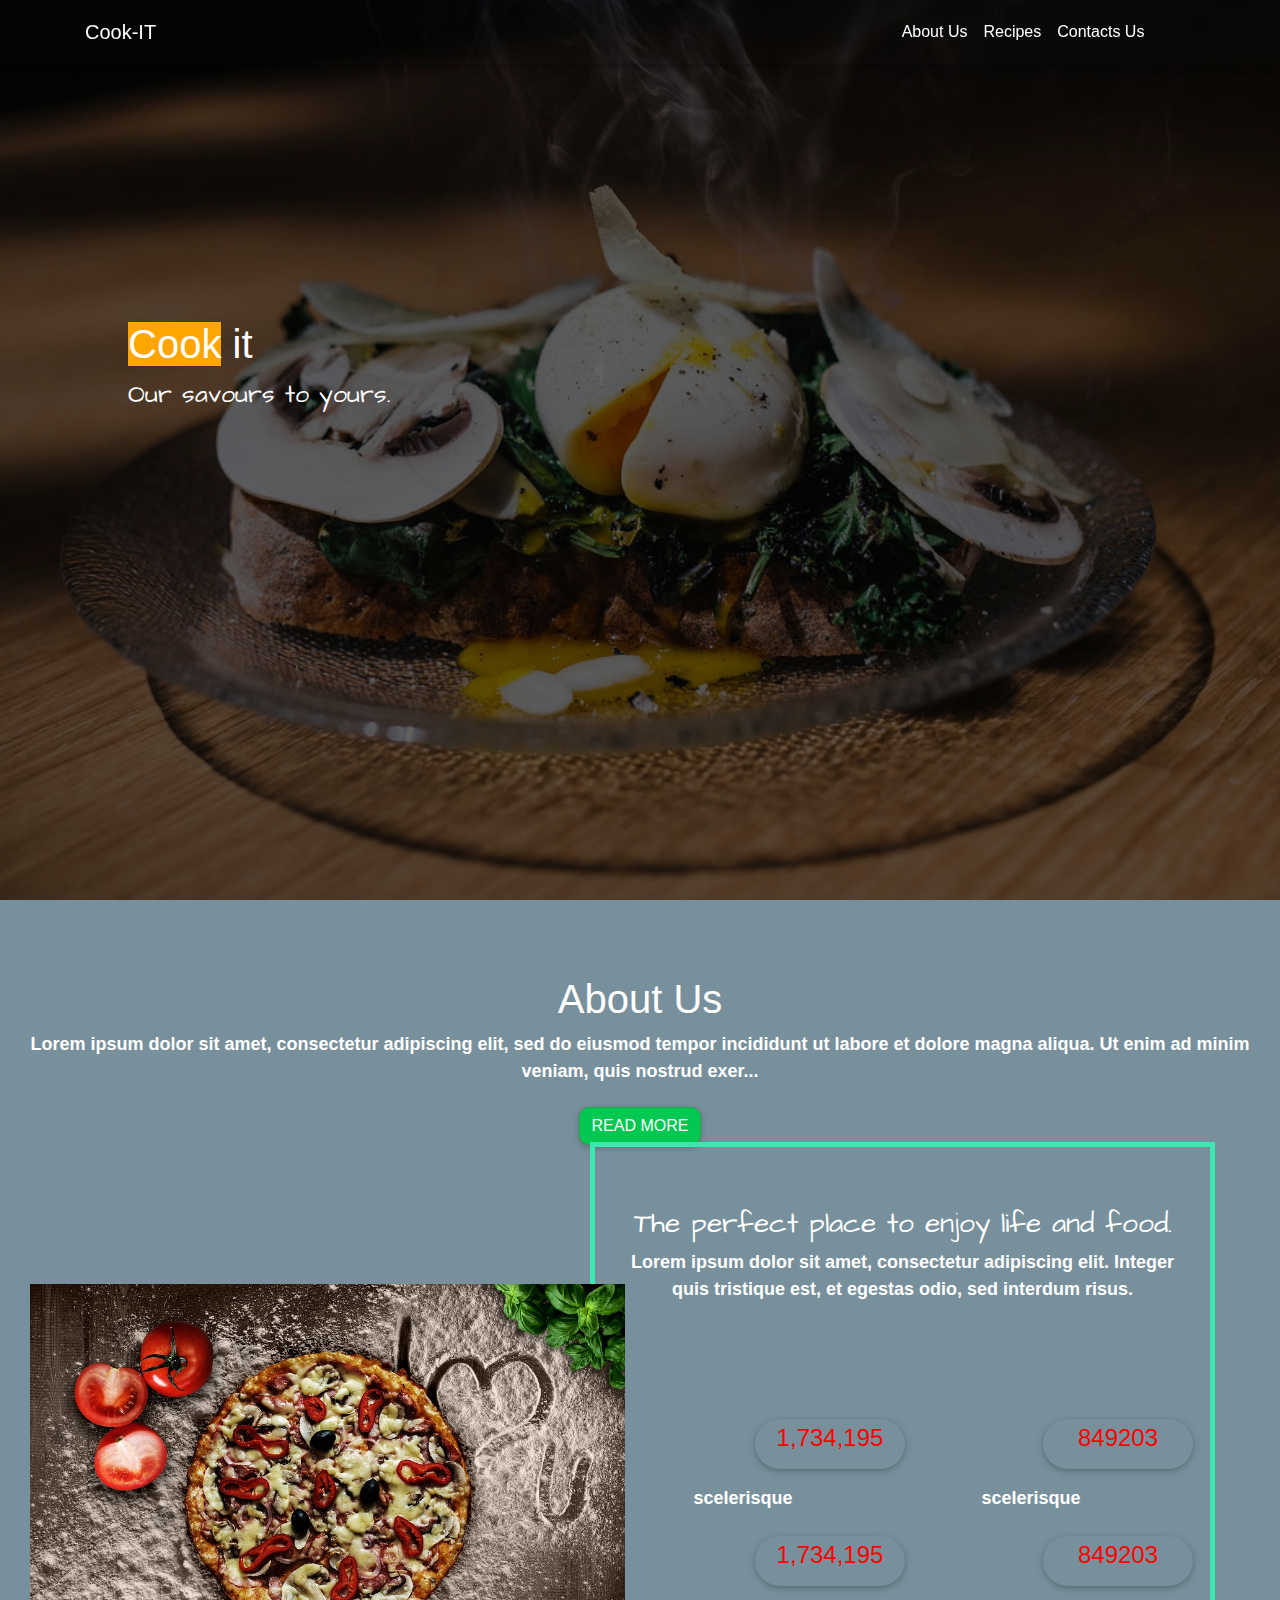
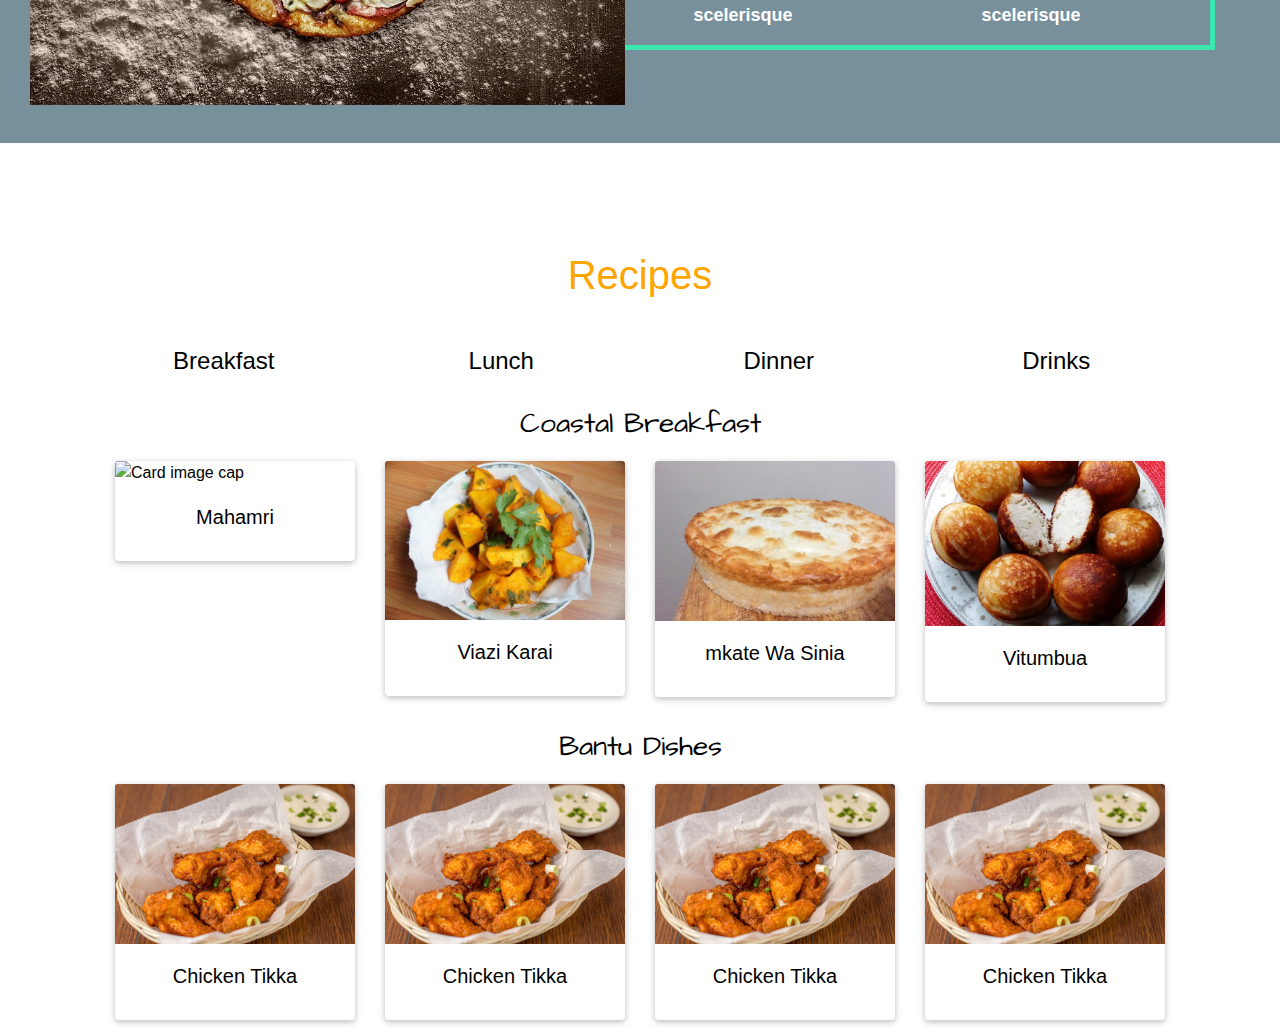
==== commit 5e51cfd2: "Add sizes for fontAwesome icons and fix their alignment." ====
--- a/index.html
+++ b/index.html
@@ -5,10 +5,11 @@
     <meta charset="UTF-8">
     <meta name="viewport" content="width=device-width, initial-scale=1.0">
     <meta http-equiv="X-UA-Compatible" content="ie=edge">
-    <link href="https://fonts.googleapis.com/css?family=Architects+Daughter|Raleway&display=swap" rel="stylesheet">
+    <link href="https://fonts.googleapis.com/css?family=Architects+Daughter&display=swap" rel="stylesheet">
     <link rel="icon" href="images/cookit.ico" type="image/x-icon">
     <script src="js/jquery-3.3.1.min.js"></script>
     <link rel="stylesheet" href="css/mdb.css">
+    <link rel="stylesheet" href="https://use.fontawesome.com/releases/v5.6.3/css/all.css">
     <link rel="stylesheet" href="css/bootstrap.min.css">
     <link rel="stylesheet" href="css/styles.css">
     <title>Cook It</title>
@@ -23,7 +24,8 @@
                     <div class="container">
                         <a class="navbar-brand" id="logo" href="#"><strong>Cook-IT</strong></a>
                         <button class="navbar-toggler" type="button" data-toggle="collapse"
-                                data-target="#navbarSupportedContent-7" aria-controls="navbarSupportedContent-7" aria-expanded="false"
+                                data-target="#navbarSupportedContent-7" aria-controls="navbarSupportedContent-7"
+                                aria-expanded="false"
                                 aria-label="Toggle navigation">
                             <span class="navbar-toggler-icon"></span>
                         </button>
@@ -36,7 +38,7 @@
                                     <a class="nav-link" href="#recipe">Recipes</a>
                                 </li>
                                 <li class="nav-item">
-                                    <a class="nav-link" href="#contact-us">Contacts Us</a>
+                                    <a class="nav-link" href="#contact">Contacts Us</a>
                                 </li>
                             </ul>
                         </div>
@@ -49,77 +51,73 @@
         </div>
 
         <section>
-          <h1 class="about-title text-center pt-3">About Us</h1>
             <div class="container-fluid about" id="about">
-             <div class="row">
-               <div class="pt-5 col-md-4">
-                 <div class="para-w3-agileits" id="readmore">
-                     <p>Lorem ipsum dolor sit amet, consectetur adipiscing elit, sed do eiusmod tempor incididunt ut labore et
-                         dolore magna aliqua. Ut enim ad minim veniam, quis nostrud exer<span id="dots">...</span><span
-                                 id="more">citation ullamco laboris nisi ut aliquip ex
-                   ea commodo consequat. Duis aute irure dolor in reprehenderit in voluptate velit esse cillum dolore eu
-                   fugiat
-                   nulla pariatur. Excepteur sint occaecat cupidatat non proident, sunt in culpa qui officia deserunt
-                   mollit
-                   anim id est laborum.<br><br> Lorem ipsum dolor sit amet, consectetur adipiscing elit, sed do eiusmod
-                   tempor incididunt ut labore et
-                   dolore magna aliqua. Vel pretium lectus quam id leo in vitae turpis. Sit amet nisl suscipit adipiscing
-                   bibendum. Metus vulputate eu scelerisque felis imperdiet proin fermentum leo. Praesent tristique magna
-                   sit
-                   amet purus gravida quis blandit. Diam vel quam elementum pulvinar etiam. In nibh mauris cursus mattis
-                   molestie a iaculis at erat.<br><br> Sed viverra ipsum nunc aliquet bibendum enim facilisis gravida.
-                   Accumsan tortor
-                   posuere ac ut consequat semper viverra. Nunc scelerisque viverra mauris in aliquam sem fringilla.
-                   Neque
-                   egestas congue quisque egestas. Massa ultricies mi quis hendrerit dolor magna eget. A arcu cursus
-                   vitae
-                   congue mauris. Aliquet sagittis id consectetur purus ut faucibus pulvinar elementum. Aenean euismod
-                   elementum nisi quis eleifend quam adipiscing vitae proin. At quis risus sed vulputate odio ut enim
-                   blandit
-                   volutpat.</span></p>
-
-                     <button onclick="myFunction()" id="myBtn" class="btn btn-success">READ MORE...</button>
-                     <br><br>
-                 </div>
-               </div>
-               <div class="col-md-8">
-                 <div class="about-main">
-                     <div class="col-lg-6 col-md-6 col-sm-6 col-xs-6 about-left">
-                         <img src="images/slider1.jpg" alt="About us image" class="pt-5"id="sliderimg">
-                     </div>
-                     <div class="col-lg-6 col-md-6 col-sm-6 col-xs-6 about-right">
-                         <h3 class="subheading-w3-agile">The perfect place to enjoy life and food.</h3>
-                         <p class="para-w3-agileits">Lorem ipsum dolor sit amet, consectetur adipiscing elit. Integer quis
-                             tristique est, et egestas odio, sed interdum risus.</p>
-                         <div class="con text-center pr-5 row">
-                             <div class="stat1 col-md-6">
-                                  <span class="counter text-center">14,195</span><br><br>
-                                 <p id="stext1">Users</p>
-                             </div>
-                             <div class="stat2 col-md-6">
-                                 <span class="counter text-center">203</span><br><br>
-                                 <p id="stext1">Recipes</p>
-                             </div>
-                         </div>
-                         <div class="con text-center pr-5 row">
-                             <div class="stat3 col-md-6">
-                                 <span class="counter text-center">34,195</span><br><br>
-                                 <p id="stext1">Visits</p>
-                             </div>
-                             <div class="stat2 col-md-6">
-                                 <span class="counter text-center">1,203</span><br><br>
-                                 <p id="stext1">Ratings</p>
-                             </div>
-                         </div>
-                     </div>
-                 </div>
-               </div>
-             </div>
+                <h1 class="about-title">About Us</h1>
+                <div class="para-w3-agileits">
+                    <p>Lorem ipsum dolor sit amet, consectetur adipiscing elit, sed do eiusmod tempor incididunt ut
+                        labore et
+                        dolore magna aliqua. Ut enim ad minim veniam, quis nostrud exer<span id="dots">...</span><span
+                                id="more">citation ullamco laboris nisi ut aliquip ex
+                  ea commodo consequat. Duis aute irure dolor in reprehenderit in voluptate velit esse cillum dolore eu
+                  fugiat
+                  nulla pariatur. Excepteur sint occaecat cupidatat non proident, sunt in culpa qui officia deserunt
+                  mollit
+                  anim id est laborum.<br><br> Lorem ipsum dolor sit amet, consectetur adipiscing elit, sed do eiusmod
+                  tempor incididunt ut labore et
+                  dolore magna aliqua. Vel pretium lectus quam id leo in vitae turpis. Sit amet nisl suscipit adipiscing
+                  bibendum. Metus vulputate eu scelerisque felis imperdiet proin fermentum leo. Praesent tristique magna
+                  sit
+                  amet purus gravida quis blandit. Diam vel quam elementum pulvinar etiam. In nibh mauris cursus mattis
+                  molestie a iaculis at erat.<br><br> Sed viverra ipsum nunc aliquet bibendum enim facilisis gravida.
+                  Accumsan tortor
+                  posuere ac ut consequat semper viverra. Nunc scelerisque viverra mauris in aliquam sem fringilla.
+                  Neque
+                  egestas congue quisque egestas. Massa ultricies mi quis hendrerit dolor magna eget. A arcu cursus
+                  vitae
+                  congue mauris. Aliquet sagittis id consectetur purus ut faucibus pulvinar elementum. Aenean euismod
+                  elementum nisi quis eleifend quam adipiscing vitae proin. At quis risus sed vulputate odio ut enim
+                  blandit
+                  volutpat.</span></p>
+
+                    <button onclick="myFunction()" id="myBtn" class="btn btn-success">READ MORE</button>
+                    <br><br>
+                </div>
+
+                <div class="about-main">
+                    <div class="col-lg-6 col-md-6 col-sm-6 col-xs-6 about-left">
+                        <img src="images/slider1.jpg" alt="About us image" id="sliderimg">
+                    </div>
+                    <div class="col-lg-6 col-md-6 col-sm-6 col-xs-6 about-right">
+                        <h3 class="subheading-w3-agile">The perfect place to enjoy life and food.</h3>
+                        <p class="para-w3-agileits">Lorem ipsum dolor sit amet, consectetur adipiscing elit. Integer
+                            quis
+                            tristique est, et egestas odio, sed interdum risus.</p>
+                        <div class="con ml-4 row">
+                            <div class="stat1 col-md-6">
+                                <span class="counter text-center">1,734,195</span><br><br>
+                                <p class="stext1">scelerisque</p>
+                            </div>
+                            <div class="stat2 col-md-6">
+                                <span class="counter text-center">849203</span><br><br>
+                                <p>scelerisque</p>
+                            </div>
+                        </div>
+                        <div class="con mt-2 ml-4 row">
+                            <div class="stat3 col-md-6">
+                                <span class="counter text-center">1,734,195</span><br><br>
+                                <p class="stext1">scelerisque</p>
+                            </div>
+                            <div class="stat2 col-md-6">
+                                <span class="counter text-center">849203</span><br><br>
+                                <p>scelerisque</p>
+                            </div>
+                        </div>
+                    </div>
+                </div>
             </div>
             <br><br>
             <!--End About Us page-->
         </section>
-        <!-- recipe section -->
         <section id="recipe" class="container">
             <!--Recipes-->
             <h2>Recipes</h2>
@@ -140,7 +138,7 @@
                 </div>
             </div>
             <div class="container-fluid breakfast" id="recipes">
-                <div class="col-sm-12" id="menu-contents">
+                <div class="col-sm-12" class="menu-contents">
                     <h3 class="text-center">Coastal Breakfast</h3>
                     <div class="row row-top">
                         <div class="col-sm-3" id="food1">
@@ -152,29 +150,29 @@
                             </div>
                         </div>
 
-                        <div class="col-sm-3">
-                            <div class="card mb-2">
-                                <img class="card-img-top" src="images/chicken.jpg" alt="Card image cap">
-                                <div class="card-body">
-                                    <h5 class="card-title text-center">Chicken Tikka</h5>
-                                </div>
-                            </div>
-                        </div>
-
-                        <div class="col-sm-3">
-                            <div class="card mb-2">
-                                <img class="card-img-top" src="images/chicken.jpg" alt="Card image cap">
-                                <div class="card-body">
-                                    <h5 class="card-title text-center">Chicken Tikka</h5>
-                                </div>
-                            </div>
-                        </div>
-
-                        <div class="col-sm-3">
-                            <div class="card mb-2">
-                                <img class="card-img-top" src="images/chicken.jpg" alt="Card image cap">
-                                <div class="card-body">
-                                    <h5 class="card-title text-center">Chicken Tikka</h5>
+                        <div class="col-sm-3" id="viazikarai">
+                            <div class="card mb-2">
+                                <img class="card-img-top" src="images/viazikarai.jpg" alt="Card image cap">
+                                <div class="card-body">
+                                    <h5 class="card-title text-center">Viazi Karai</h5>
+                                </div>
+                            </div>
+                        </div>
+
+                        <div class="col-sm-3" id="mkatewasinia">
+                            <div class="card mb-2">
+                                <img class="card-img-top" src="images/mkatewasinia.jpg" alt="Card image cap">
+                                <div class="card-body">
+                                    <h5 class="card-title text-center">mkate Wa Sinia</h5>
+                                </div>
+                            </div>
+                        </div>
+
+                        <div class="col-sm-3" id="vitumbua">
+                            <div class="card mb-2">
+                                <img class="card-img-top" src="images/Vitumbua vya mchele.png" alt="Card image cap">
+                                <div class="card-body">
+                                    <h5 class="card-title text-center">Vitumbua</h5>
                                 </div>
                             </div>
                         </div>
@@ -220,7 +218,7 @@
                 </div>
             </div>
             <div class="container-fluid lunch" id="recipes">
-                <div class="col-sm-12" id="menu-contents">
+                <div class="col-sm-12" class="menu-contents">
                     <h3 class="text-center">Coastal Dishe lunch</h3>
                     <div class="row row-top">
                         <div class="col-sm-3">
@@ -300,7 +298,7 @@
                 </div>
             </div>
             <div class="container-fluid supper" id="recipes">
-                <div class="col-sm-12" id="menu-contents">
+                <div class="col-sm-12" class="menu-contents">
                     <h3 class="text-center">Coastal Dishes supper</h3>
                     <div class="row row-top">
                         <div class="col-sm-3">
@@ -459,15 +457,15 @@
                     </div>
                 </div>
             </div>
-            <div class="container-fluid recipe-overlay">
-                <img src="images/exit.png" alt="exit" id="exit">
+            <div class="container-fluid recipe-overlay" id="mahamri">
+                <img src="images/exit.png" alt="exit" class="exit">
                 <div class="container">
                     <div class="row" class="individual-recipe text-center">
                         <h3>Mahamri Recipe</h3>
                     </div>
                     <div class="row">
                         <div class="col-sm-4 ">
-                            <h2 class="ingredients">Ingredients</h2>
+                            <h3 class="ingredients">Ingredients</h3>
                             <p>3 cups plain flour</p>
                             <p>1 cup coconut milk powder</p>
                             <p>¾ cup warm milk</p>
@@ -478,22 +476,201 @@
                             <p>Oil for deep frying</p>
                         </div>
                         <div class="col-sm-8">
-                            <h2>Steps</h2>
-                        </div>
-                    </div>
-                </div>
-                <div class="extras"></div>
-            </div>
-        </section>
-
-        <section>
-            <!--Contacts-->
+                            <h3>Steps</h3>
+                            <p>In a mixer add everything except water</p>
+                            <p>Mix for a few minutes then add the water.</p>
+                            <p>Knead until the dough is nice and soft like pizza dough.</p>
+                            <p>Cut into 7 or 8 pieces and shape into balls.</p>
+                            <p>Cover and let rise.</p>
+                            <p>Roll each ball and cut into 4 quarters.</p>
+                            <p>In a karai or pot add the oil for frying and place on medium heat.</p>
+                            <p>When the oil is hot add the quarter and start frying one side and flip to the other side,
+                                remove from heat when its golden brown.</p>
+                            <p>Enjoy with tea.</p>
+                        </div>
+                    </div>
+                </div>
+                <div class="extras col-sm-12 d-block  mx-auto text-center">
+                    <div class="row icons">
+                        <div class="col-sm-2"></div>
+                        <a href="" class="icon"><i class="far fa-thumbs-down col-sm-2 icon text-danger"></i></a>
+                        <a href="" class="icon"><i class="far fa-thumbs-up col-sm-2 icon"></i></a>
+                        <a href="" class="icon"><i class="fas fa-stopwatch col-sm-2 icon"></i></a>
+                        <a href="" class="icon"><i class="fas fa-share-alt col-sm-2 icon"></i></a>
+                        <div class="col-sm-2"></div>
+                    </div>
+                </div>
+            </div>
+            <div class="container-fluid recipe-overlay" id="viazikarai-recipe">
+                <img src="images/exit.png" alt="exit" class="exit">
+                <div class="container">
+                    <div class="row" class="individual-recipe text-center">
+                        <h3>Viazi -Karai</h3>
+                    </div>
+                    <div class="row">
+                        <div class="col-sm-4 ">
+                            <h3 class="ingredients">Ingredients</h3>
+                            <ol>
+                                <li>2 tins of Potatoes (boiled and peeled)</li>
+                                <li>Oil for frying</li>
+                                <li>1 and 1/2 cup Gram flour</li>
+                                <li>2 cups white flour</li>
+                                <li>Salt</li>
+                                <li>Chilli powder</li>
+                                <li>Lemon juice</li>
+                            </ol>
+                        </div>
+                        <div class="col-sm-8">
+                            <h3>Steps</h3>
+                            <p>Mix your salt. chilli powder and lemon juice to make a thick paste.</p>
+                            <p>Cut your boiled and peeled potatoes into half, spread the chilli paste and join the
+                                halves together and then cut them into halves or if the potatoes are big into
+                                quarters.</p>
+                            <p>Next mix the gram flour and white flour with water to make a thick batter (not too thick
+                                and not too thin).Add some salt in the batter to taste.</p>
+                            <p>On a medium high stove, place your frying vessel and add oil.</p>
+                            <p>Once oil is hot, place your potatoes in the batter and start frying.</p>
+                            <p>Pick up the potatoes from the batter and dip them into the hot oil.</p>
+                            <p>Do not over fill the vessel.</p>
+                            <p>Turn them to cook the other side.</p>
+                            <p>When both sides are cooked, remove from heat and drain them.</p>
+                            <p>Serve with chutney.</p>
+                            <p>Enjoy!!!</p>
+                        </div>
+                    </div>
+                </div>
+                <div class="extras col-sm-12 d-block  mx-auto text-center">
+                    <div class="row icons">
+                        <div class="col-sm-2"></div>
+                        <a href="" class="icon"><i class="far fa-thumbs-down col-sm-2 icon"></i></a>
+                        <a href="" class="icon"><i class="far fa-thumbs-up col-sm-2 icon"></i></a>
+                        <a href="" class="icon"><i class="fas fa-stopwatch col-sm-2 icon"></i></a>
+                        <a href="" class="icon"><i class="fas fa-share-alt col-sm-2 icon"></i></a>
+                        <div class="col-sm-2"></div>
+                    </div>
+                </div>
+            </div>
+            <div class="container-fluid recipe-overlay" id="mkatewasinia-recipe">
+                <img src="images/exit.png" alt="exit" class="exit">
+                <div class="container">
+                    <div class="row" class="individual-recipe text-center">
+                        <h3>Mkate Wa Sinia</h3>
+                    </div>
+                    <div class="row">
+                        <div class="col-sm-4 ">
+                            <h3 class="ingredients">Ingredients</h3>
+                            <p>1 mug rice..soak the rice for two days cleaning and changing the water atleast once a
+                                day.(about 2 cups rice)</p>
+                            <p> 1 tbsp yeast</p>
+                            <p>Cardamom</p>
+                            <p>1 and a third mug water..Same mug as rice</p>
+                            <p> 1 and a half cups coconut powder</p>
+                            <p>1 cup sugar.. you can add more or less to suit your taste</p>
+                        </div>
+                        <div class="col-sm-8">
+                            <h3>Steps</h3>
+                            <ol>
+                                <li>Drain the rice and place the rice in a blend along with all the remaining
+                                    ingredients.
+                                </li>
+                                <li>Blend well into a smooth batter.</li>
+                                <li>Cover and let the mixture rise.</li>
+                                <li>Once risen, mix the mixture well with a ladle.</li>
+                                <li>Now take your oven bake pan or pot, add about a tablespoon of ghee and place the pot
+                                    on
+                                    low to medium heat stove.
+                                </li>
+                                <li>Once the ghee gets hot pour the mixture and cover.</li>
+                                <li>Let the mixture cook on top of a medium low heat stove for about 15 minutes or until
+                                    you
+                                    see the mixture is coming together and cooking well.
+                                </li>
+                                <li>Make sure the heat is not at high as the mkate will burn.</li>
+                                <li>Next place the mkate(uncovered) in the oven to finish cooking the mkate.</li>
+                                <li>If you see the mkate is still liquidy and not fully cooked on the stove then give it
+                                    some more baking time in the oven and the turn the oven to broil to give the top of
+                                    mkate a nice golden colour, but if the stove top cooking was enough for the mkate
+                                    then
+                                    the oven really is just for broiling the top and giving it a nice golden colour.
+                                </li>
+                                <li>Once the mkate is ready, remove from the oven and cover it until it cools down.</li>
+                                <li>Once cooled remove from the pan/pot and cut into pieces.</li>
+                                <li>Serve with tea.</li>
+                            </ol>
+                            <p>Enjoy!!</p>
+                        </div>
+                    </div>
+                </div>
+                <div class="extras col-sm-12 d-block  mx-auto text-center">
+                    <div class="row icons">
+                        <div class="col-sm-2"></div>
+                        <a href="" class="icon"><i class="far fa-thumbs-down col-sm-2 icon text-danger"></i></a>
+                        <a href="" class="icon"><i class="far fa-thumbs-up col-sm-2 icon"></i></a>
+                        <a href="" class="icon"><i class="fas fa-stopwatch col-sm-2 icon"></i></a>
+                        <a href="" class="icon"><i class="fas fa-share-alt col-sm-2 icon"></i></a>
+                        <div class="col-sm-2"></div>
+                    </div>
+                </div>
+            </div>
+            <div class="container-fluid recipe-overlay" id="vitumbua-recipe">
+                <img src="images/exit.png" alt="exit" class="exit">
+                <div class="container">
+                    <div class="row" class="individual-recipe text-center">
+                        <h3>Vitumbua</h3>
+                    </div>
+                    <div class="row">
+                        <div class="col-sm-4 ">
+                            <h3 class="ingredients">Ingredients</h3>
+                            <p>2 tins of Potatoes (boiled and peeled)</p>
+                            <p>Oil for frying</p>
+                            <p>1 and 1/2 cup Gram flour</p>
+                            <p>2 cups white flour</p>
+                            <p>Salt</p>
+                            <p>Chilli powder</p>
+                            <p>Lemon juice</p>
+                        </div>
+                        <div class="col-sm-8">
+                            <h3>Steps</h3>
+                            <ol>
+                                <li> Mix your salt. chilli powder and lemon juice to make a thick paste.</li>
+                                <li> Cut your boiled and peeled potatoes into half, spread the chilli paste and join the
+                                    halves together and then cut them into halves or if the potatoes are big into
+                                    quarters.
+                                </li>
+                                <li> Next mix the gram flour and white flour with water to make a thick batter (not too
+                                    thick and not too thin).Add some salt in the batter to taste.
+                                </li>
+                                <li> On a medium high stove, place your frying vessel and add oil.</li>
+                                <li> Once oil is hot, place your potatoes in the batter and start frying.</li>
+                                <li> Pick up the potatoes from the batter and dip them into the hot oil.</li>
+                                <li> Do not over fill the vessel.</li>
+                                <li> Turn them to cook the other side.</li>
+                                <li> When both sides are cooked, remove from heat and drain them.</li>
+                                <li> Serve with chutney.</li>
+                                <p> Enjoy!!!</p>
+                            </ol>
+                        </div>
+                    </div>
+                </div>
+                <div class="extras col-sm-12 d-block  mx-auto text-center">
+                    <div class="row icons">
+                        <div class="col-sm-2"></div>
+                        <a href="" class="icon"><i class="far fa-thumbs-down col-sm-2 icon text-danger"></i></a>
+                        <a href="" class="icon"><i class="far fa-thumbs-up col-sm-2 icon"></i></a>
+                        <a href="" class="icon"><i class="fas fa-stopwatch col-sm-2 icon"></i></a>
+                        <a href="" class="icon"><i class="fas fa-share-alt col-sm-2 icon"></i></a>
+                        <div class="col-sm-2"></div>
+                    </div>
+                </div>
+
+            </div>
         </section>
     </div>
+
 </div>
 
-  </body>
-<!-- <script src="js/jquery.js"></script> -->
+</body>
+<script src="js/jquery.js"></script>
 <script src="js/scripts.js"></script>
 <script src="https://cdnjs.cloudflare.com/ajax/libs/waypoints/4.0.1/jquery.waypoints.min.js"></script>
 <script src="js/jquery.counterup.js"></script>
@@ -502,7 +679,6 @@
 <script src="js/bootstrap.min.js"></script>
 <script src="js/mdb.min.js"></script>
 <script src="js/popper.min.js"></script>
-<!-- <script src="http://cdnjs.cloudflare.com/ajax/libs/waypoints/2.0.3/waypoints.min.js"></script> -->
-<!-- <script src="js/jquery.counterup.min.js"></script> -->
-
-</html>
+<script src="http://cdnjs.cloudflare.com/ajax/libs/waypoints/2.0.3/waypoints.min.js"></script>
+<script src="js/jquery.counterup.min.js"></script>
+</html>--- a/css/styles.css
+++ b/css/styles.css
@@ -261,16 +261,16 @@
     display: none;
 }
 .icons{
-    margin: 5% 0 0 30%;
+    margin: 5% 0 7% 21%;
     color: orangered;
 }
-icon{
+i{
     color: red;
-    background-color: yellow;
+    font-size: 30px;
+    padding: 20px;
 }
 
 section#contact{
-    background: url(../images/carousel/download.jpeg) no-repeat center;
     background-size: cover;
 }
 .form {
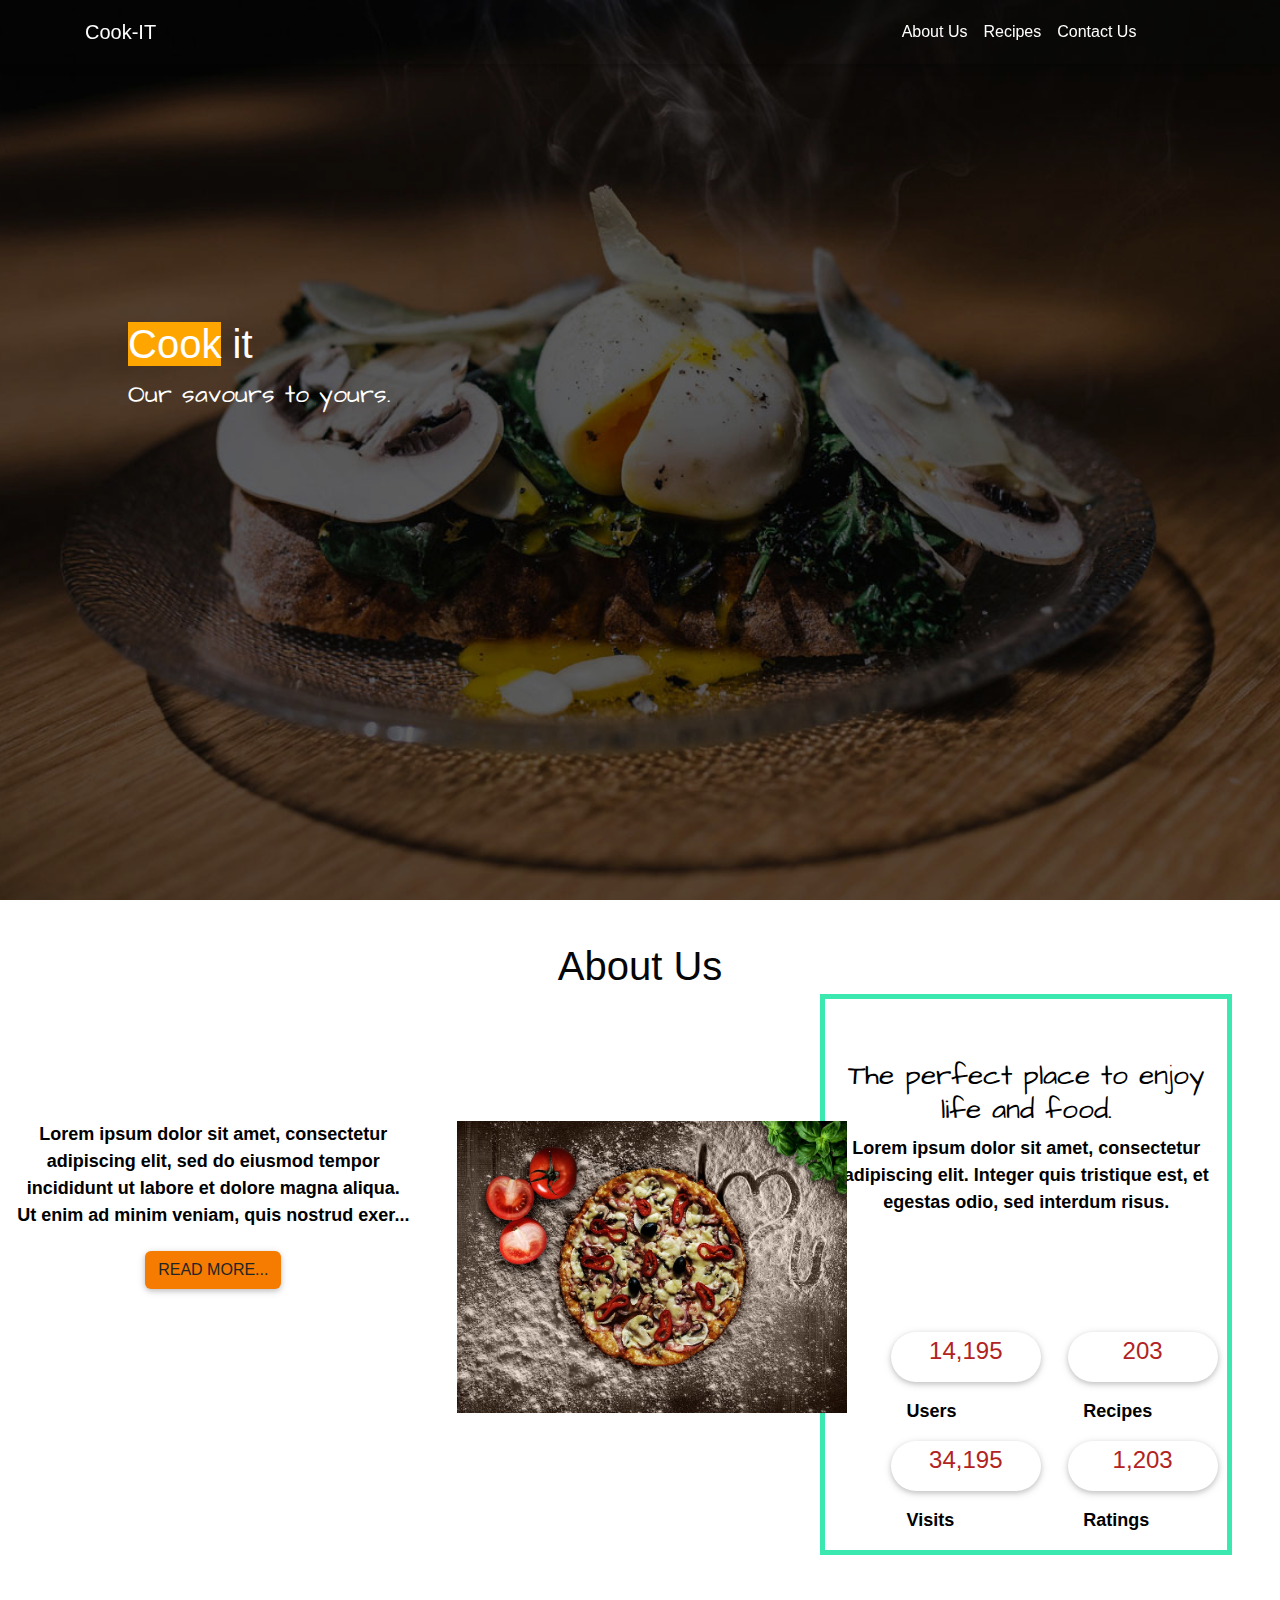
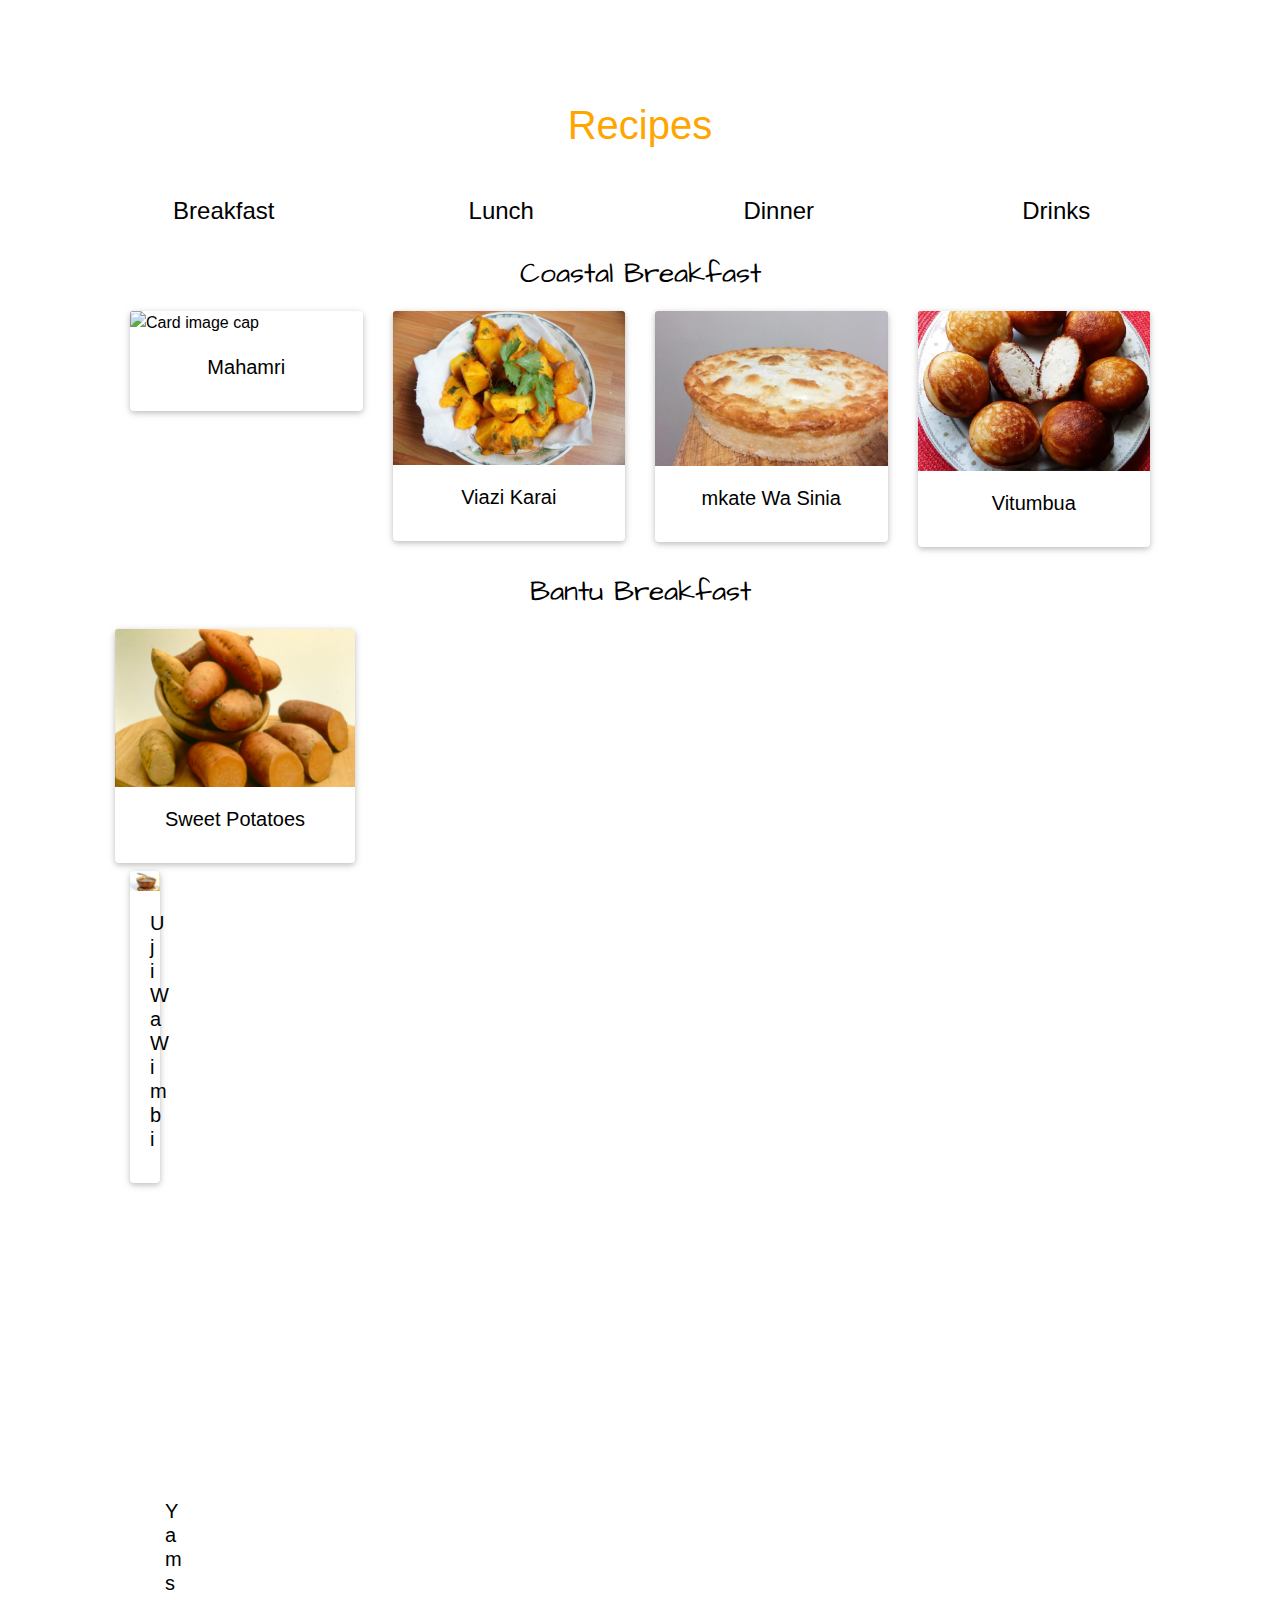
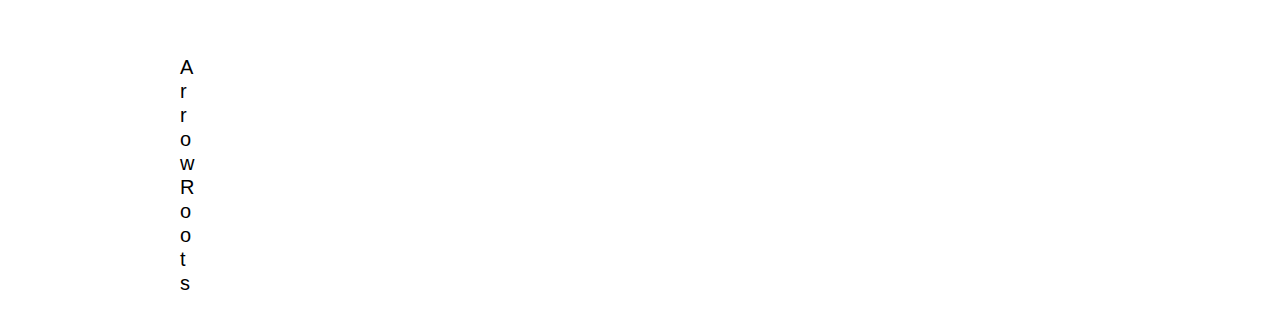
==== commit 30708c18: "Merge pull request #64 from Owiti-Charles/charles" ====
--- a/index.html
+++ b/index.html
@@ -5,7 +5,7 @@
     <meta charset="UTF-8">
     <meta name="viewport" content="width=device-width, initial-scale=1.0">
     <meta http-equiv="X-UA-Compatible" content="ie=edge">
-    <link href="https://fonts.googleapis.com/css?family=Architects+Daughter&display=swap" rel="stylesheet">
+    <link href="https://fonts.googleapis.com/css?family=Architects+Daughter|Raleway&display=swap" rel="stylesheet">
     <link rel="icon" href="images/cookit.ico" type="image/x-icon">
     <script src="js/jquery-3.3.1.min.js"></script>
     <link rel="stylesheet" href="css/mdb.css">
@@ -16,14 +16,14 @@
 </head>
 
 <body>
-<div class="container-fluid">
-    <div class="fullBackground">
-        <div class="overlay">
-            <div class="nav">
-                <nav class="navbar navbar-expand-lg navbar-dark fixed-top scrolling-navbar">
-                    <div class="container">
-                        <a class="navbar-brand" id="logo" href="#"><strong>Cook-IT</strong></a>
-                        <button class="navbar-toggler" type="button" data-toggle="collapse"
+    <div class="container-fluid">
+        <div class="fullBackground">
+            <div class="overlay">
+                <div class="nav">
+                    <nav class="navbar navbar-expand-lg navbar-dark fixed-top scrolling-navbar">
+                        <div class="container">
+                            <a class="navbar-brand" id="logo" href="#"><strong>Cook-IT</strong></a>
+                            <button class="navbar-toggler" type="button" data-toggle="collapse"
                                 data-target="#navbarSupportedContent-7" aria-controls="navbarSupportedContent-7"
                                 aria-expanded="false"
                                 aria-label="Toggle navigation">
@@ -32,13 +32,13 @@
                         <div class="collapse navbar-collapse" id="navbarSupportedContent-7">
                             <ul class="navbar-nav mr-auto">
                                 <li class="nav-item ">
-                                    <a class="nav-link" href="#">About Us</a>
+                                    <a class="nav-link" href="#about-us-section">About Us</a>
                                 </li>
                                 <li class="nav-item">
                                     <a class="nav-link" href="#recipe">Recipes</a>
                                 </li>
                                 <li class="nav-item">
-                                    <a class="nav-link" href="#contact">Contacts Us</a>
+                                    <a class="nav-link" href="#contact">Contact Us</a>
                                 </li>
                             </ul>
                         </div>
@@ -50,73 +50,76 @@
             <p class="text-white slogan">Our savours to yours.</p>
         </div>
 
-        <section>
-            <div class="container-fluid about" id="about">
-                <h1 class="about-title">About Us</h1>
-                <div class="para-w3-agileits">
-                    <p>Lorem ipsum dolor sit amet, consectetur adipiscing elit, sed do eiusmod tempor incididunt ut
-                        labore et
-                        dolore magna aliqua. Ut enim ad minim veniam, quis nostrud exer<span id="dots">...</span><span
-                                id="more">citation ullamco laboris nisi ut aliquip ex
-                  ea commodo consequat. Duis aute irure dolor in reprehenderit in voluptate velit esse cillum dolore eu
-                  fugiat
-                  nulla pariatur. Excepteur sint occaecat cupidatat non proident, sunt in culpa qui officia deserunt
-                  mollit
-                  anim id est laborum.<br><br> Lorem ipsum dolor sit amet, consectetur adipiscing elit, sed do eiusmod
-                  tempor incididunt ut labore et
-                  dolore magna aliqua. Vel pretium lectus quam id leo in vitae turpis. Sit amet nisl suscipit adipiscing
-                  bibendum. Metus vulputate eu scelerisque felis imperdiet proin fermentum leo. Praesent tristique magna
-                  sit
-                  amet purus gravida quis blandit. Diam vel quam elementum pulvinar etiam. In nibh mauris cursus mattis
-                  molestie a iaculis at erat.<br><br> Sed viverra ipsum nunc aliquet bibendum enim facilisis gravida.
-                  Accumsan tortor
-                  posuere ac ut consequat semper viverra. Nunc scelerisque viverra mauris in aliquam sem fringilla.
-                  Neque
-                  egestas congue quisque egestas. Massa ultricies mi quis hendrerit dolor magna eget. A arcu cursus
-                  vitae
-                  congue mauris. Aliquet sagittis id consectetur purus ut faucibus pulvinar elementum. Aenean euismod
-                  elementum nisi quis eleifend quam adipiscing vitae proin. At quis risus sed vulputate odio ut enim
-                  blandit
-                  volutpat.</span></p>
-
-                    <button onclick="myFunction()" id="myBtn" class="btn btn-success">READ MORE</button>
-                    <br><br>
-                </div>
-
-                <div class="about-main">
-                    <div class="col-lg-6 col-md-6 col-sm-6 col-xs-6 about-left">
-                        <img src="images/slider1.jpg" alt="About us image" id="sliderimg">
-                    </div>
-                    <div class="col-lg-6 col-md-6 col-sm-6 col-xs-6 about-right">
-                        <h3 class="subheading-w3-agile">The perfect place to enjoy life and food.</h3>
-                        <p class="para-w3-agileits">Lorem ipsum dolor sit amet, consectetur adipiscing elit. Integer
-                            quis
-                            tristique est, et egestas odio, sed interdum risus.</p>
-                        <div class="con ml-4 row">
-                            <div class="stat1 col-md-6">
-                                <span class="counter text-center">1,734,195</span><br><br>
-                                <p class="stext1">scelerisque</p>
-                            </div>
-                            <div class="stat2 col-md-6">
-                                <span class="counter text-center">849203</span><br><br>
-                                <p>scelerisque</p>
-                            </div>
-                        </div>
-                        <div class="con mt-2 ml-4 row">
-                            <div class="stat3 col-md-6">
-                                <span class="counter text-center">1,734,195</span><br><br>
-                                <p class="stext1">scelerisque</p>
-                            </div>
-                            <div class="stat2 col-md-6">
-                                <span class="counter text-center">849203</span><br><br>
-                                <p>scelerisque</p>
-                            </div>
-                        </div>
-                    </div>
-                </div>
-            </div>
-            <br><br>
-            <!--End About Us page-->
+        <section id="about-us-section">   
+          <div class="container-fluid about" id="about">
+                  <h1 class="about-title text-center pt-3">About Us</h1>
+               <div class="row">
+                 <div class="pt-5 col-md-4">
+                   <div class="para-w3-agileits" id="readmore">
+                       <p>Lorem ipsum dolor sit amet, consectetur adipiscing elit, sed do eiusmod tempor incididunt ut labore et
+                           dolore magna aliqua. Ut enim ad minim veniam, quis nostrud exer<span id="dots">...</span><span
+                                   id="more">citation ullamco laboris nisi ut aliquip ex
+                     ea commodo consequat. Duis aute irure dolor in reprehenderit in voluptate velit esse cillum dolore eu
+                     fugiat
+                     nulla pariatur. Excepteur sint occaecat cupidatat non proident, sunt in culpa qui officia deserunt
+                     mollit
+                     anim id est laborum.<br><br> Lorem ipsum dolor sit amet, consectetur adipiscing elit, sed do eiusmod
+                     tempor incididunt ut labore et
+                     dolore magna aliqua. Vel pretium lectus quam id leo in vitae turpis. Sit amet nisl suscipit adipiscing
+                     bibendum. Metus vulputate eu scelerisque felis imperdiet proin fermentum leo. Praesent tristique magna
+                     sit
+                     amet purus gravida quis blandit. Diam vel quam elementum pulvinar etiam. In nibh mauris cursus mattis
+                     molestie a iaculis at erat.<br><br> Sed viverra ipsum nunc aliquet bibendum enim facilisis gravida.
+                     Accumsan tortor
+                     posuere ac ut consequat semper viverra. Nunc scelerisque viverra mauris in aliquam sem fringilla.
+                     Neque
+                     egestas congue quisque egestas. Massa ultricies mi quis hendrerit dolor magna eget. A arcu cursus
+                     vitae
+                     congue mauris. Aliquet sagittis id consectetur purus ut faucibus pulvinar elementum. Aenean euismod
+                     elementum nisi quis eleifend quam adipiscing vitae proin. At quis risus sed vulputate odio ut enim
+                     blandit
+                     volutpat.</span></p>
+  
+                       <button onclick="myFunction()" id="myBtn" class="btn btn-orange">READ MORE...</button>
+                       <br><br>
+                   </div>
+                 </div>
+                 <div class="col-md-8">
+                   <div class="about-main">
+                       <div class="col-lg-6 col-md-6 col-sm-6 col-xs-6 about-left">
+                           <img src="images/slider1.jpg" alt="About us image" class="pt-5"id="sliderimg">
+                       </div>
+                       <div class="col-lg-6 col-md-6 col-sm-6 col-xs-6 about-right">
+                           <h3 class="subheading-w3-agile">The perfect place to enjoy life and food.</h3>
+                           <p class="para-w3-agileits">Lorem ipsum dolor sit amet, consectetur adipiscing elit. Integer quis
+                               tristique est, et egestas odio, sed interdum risus.</p>
+                           <div class="con text-center pr-5 row">
+                               <div class="stat1 col-md-6">
+                                    <span class="counter text-center">14,195</span><br><br>
+                                   <p id="stext1">Users</p>
+                               </div>
+                               <div class="stat2 col-md-6">
+                                   <span class="counter text-center">203</span><br><br>
+                                   <p id="stext1">Recipes</p>
+                               </div>
+                           </div>
+                           <div class="con text-center pr-5 row">
+                               <div class="stat3 col-md-6">
+                                   <span class="counter text-center">34,195</span><br><br>
+                                   <p id="stext1">Visits</p>
+                               </div>
+                               <div class="stat2 col-md-6">
+                                   <span class="counter text-center">1,203</span><br><br>
+                                   <p id="stext1">Ratings</p>
+                               </div>
+                           </div>
+                       </div>
+                   </div>
+                 </div>
+               </div>
+          </div>
+          <br><br>
+          <!--End About Us page--> 
         </section>
         <section id="recipe" class="container">
             <!--Recipes-->
@@ -136,43 +139,112 @@
                         <h4>Drinks</h4>
                     </div>
                 </div>
+                <div class="container-fluid breakfast" id="recipes">
+                    <div class="col-sm-12" class="menu-contents">
+                        <h3 class="text-center">Coastal Breakfast</h3>
+                        <div class="row row-top">
+                            <div class="col-sm-3" id="food1">
+                                <div class="card mb-2">
+                                    <img class="card-img-top" src="images/mahamri.jpg" alt="Card image cap">
+                                    <div class="card-body">
+                                        <h5 class="card-title text-center">Mahamri</h5>
+                                    </div>
+                                </div>
+                            </div>
+
+                            <div class="col-sm-3" id="viazikarai">
+                                <div class="card mb-2">
+                                    <img class="card-img-top" src="images/viazikarai.jpg" alt="Card image cap">
+                                    <div class="card-body">
+                                        <h5 class="card-title text-center">Viazi Karai</h5>
+                                    </div>
+                                </div>
+                            </div>
+
+                            <div class="col-sm-3" id="mkatewasinia">
+                                <div class="card mb-2">
+                                    <img class="card-img-top" src="images/mkatewasinia.jpg" alt="Card image cap">
+                                    <div class="card-body">
+                                        <h5 class="card-title text-center">mkate Wa Sinia</h5>
+                                    </div>
+                                </div>
+                            </div>
+
+                            <div class="col-sm-3" id="vitumbua">
+                                <div class="card mb-2">
+                                    <img class="card-img-top" src="images/Vitumbua vya mchele.png" alt="Card image cap">
+                                    <div class="card-body">
+                                        <h5 class="card-title text-center">Vitumbua</h5>
+                                    </div>
+                                </div>
+                            </div>
+                        </div>
+                    </div>
+                    <h3 class="text-center community-text">Bantu Breakfast</h3>
+                    <div class="row row-top">
+                        <div class="col-sm-3">
+                            <div class="card mb-2">
+                                <img class="card-img-top" src="images/sweeetpotatoes (1).jpg" alt="Card image cap">
+                                <div class="card-body">
+                                    <h5 class="card-title text-center">Sweet Potatoes</h5>
+                                </div>
+                            </div>
+                        <div class="col-sm-3">
+                            <div class="card mb-2">
+                                <img class="card-img-top" src="images/uji.jpg" alt="Card image cap">
+                                <div class="card-body">
+                                    <h5 class="card-title text-center">Uji Wa Wimbi</h5>
+                                </div>
+                            </div>
+                        <div class="col-sm-3">
+                            <div class="card mb-2">
+                                <img class="card-img-top" src="images/yams.jpg" alt="Card image cap">
+                                <div class="card-body">
+                                    <h5 class="card-title text-center">Yams</h5>
+                                </div>
+                            </div>
+                        <div class="col-sm-3">
+                            <div class="card mb-2">
+                                <img class="card-img-top" src="images/arrow.jpg" alt="Card image cap">
+                                <div class="card-body">
+                                    <h5 class="card-title text-center">Arrow Roots</h5>
+                                </div>
+                            </div>
+                        </div>
+                    </div>
+                </div>
             </div>
-            <div class="container-fluid breakfast" id="recipes">
-                <div class="col-sm-12" class="menu-contents">
-                    <h3 class="text-center">Coastal Breakfast</h3>
+            <div class="container-fluid lunch" id="recipes">
+                <div class="col-sm-12" id="menu-contents">
+                    <h3 class="text-center">Coastal lunch Dishes</h3>
+
                     <div class="row row-top">
-                        <div class="col-sm-3" id="food1">
-                            <div class="card mb-2">
-                                <img class="card-img-top" src="images/mahamri.jpg" alt="Card image cap">
-                                <div class="card-body">
-                                    <h5 class="card-title text-center">Mahamri</h5>
-                                </div>
-                            </div>
-                        </div>
-
-                        <div class="col-sm-3" id="viazikarai">
-                            <div class="card mb-2">
-                                <img class="card-img-top" src="images/viazikarai.jpg" alt="Card image cap">
-                                <div class="card-body">
-                                    <h5 class="card-title text-center">Viazi Karai</h5>
-                                </div>
-                            </div>
-                        </div>
-
-                        <div class="col-sm-3" id="mkatewasinia">
-                            <div class="card mb-2">
-                                <img class="card-img-top" src="images/mkatewasinia.jpg" alt="Card image cap">
-                                <div class="card-body">
-                                    <h5 class="card-title text-center">mkate Wa Sinia</h5>
-                                </div>
-                            </div>
-                        </div>
-
-                        <div class="col-sm-3" id="vitumbua">
-                            <div class="card mb-2">
-                                <img class="card-img-top" src="images/Vitumbua vya mchele.png" alt="Card image cap">
-                                <div class="card-body">
-                                    <h5 class="card-title text-center">Vitumbua</h5>
+                        <div class="col-sm-3">
+                            <div class="card mb-2">
+                                <img class="card-img-top" src="images/pilau1 (1).jpg" alt="Card image cap">
+                                <div class="card-body">
+                                    <h5 class="card-title text-center">Chicken Pilau</h5>
+                                </div>
+                            </div>
+                        <div class="col-sm-3" id="biriani">
+                            <div class="card mb-2">
+                                <img class="card-img-top" src="images/birani.jpg" alt="Card image cap">
+                                <div class="card-body">
+                                    <h5 class="card-title text-center">Chicken Biriani</h5>
+                                </div>
+                            </div>
+                        <div class="col-sm-3">
+                            <div class="card mb-2">
+                                <img class="card-img-top" src="images/coconutrice.jpg" alt="Card image cap">
+                                <div class="card-body">
+                                    <h5 class="card-title text-center">Coconut Rice</h5>
+                                </div>
+                            </div>
+                        <div class="col-sm-3">
+                            <div class="card mb-2">
+                                <img class="card-img-top" src="images/samaki (1).jpg" alt="Card image cap">
+                                <div class="card-body">
+                                    <h5 class="card-title text-center">Samaki Wa Kupakwa</h5>
                                 </div>
                             </div>
                         </div>
@@ -181,312 +253,495 @@
                     <div class="row row-top">
                         <div class="col-sm-3">
                             <div class="card mb-2">
-                                <img class="card-img-top" src="images/chicken.jpg" alt="Card image cap">
-                                <div class="card-body">
-                                    <h5 class="card-title text-center">Chicken Tikka</h5>
-                                </div>
-                            </div>
-                        </div>
-
-                        <div class="col-sm-3">
-                            <div class="card mb-2">
-                                <img class="card-img-top" src="images/chicken.jpg" alt="Card image cap">
-                                <div class="card-body">
-                                    <h5 class="card-title text-center">Chicken Tikka</h5>
-                                </div>
-                            </div>
-                        </div>
-
-                        <div class="col-sm-3">
-                            <div class="card mb-2">
-                                <img class="card-img-top" src="images/chicken.jpg" alt="Card image cap">
-                                <div class="card-body">
-                                    <h5 class="card-title text-center">Chicken Tikka</h5>
-                                </div>
-                            </div>
-                        </div>
-
-                        <div class="col-sm-3">
-                            <div class="card mb-2">
-                                <img class="card-img-top" src="images/chicken.jpg" alt="Card image cap">
-                                <div class="card-body">
-                                    <h5 class="card-title text-center">Chicken Tikka</h5>
-                                </div>
-                            </div>
-                        </div>
-                    </div>
-                </div>
+                                <img class="card-img-top" src="images/mukimo (1).jpg" alt="Card image cap">
+                                <div class="card-body">
+                                    <h5 class="card-title text-center">Mukimo</h5>
+                                </div>
+                            </div>
+                        <div class="col-sm-3">
+                            <div class="card mb-2">
+                                <img class="card-img-top" src="images/githeri.jpg" alt="Card image cap">
+                                <div class="card-body">
+                                    <h5 class="card-title text-center">Githeri</h5>
+                                </div>
+                            </div>
+                        <div class="col-sm-3">
+                            <div class="card mb-2">
+                                <img class="card-img-top" src="images/friedrice.jpg" alt="Card image cap">
+                                <div class="card-body">
+                                    <h5 class="card-title text-center">Fried Rice</h5>
+                                </div>
+                            </div>
+                        <div class="col-sm-3">
+                            <div class="card mb-2">
+                                <img class="card-img-top" src="images/Chapati-Desktop-Wallpaper-HD.jpg" alt="Card image cap">
+                                <div class="card-body">
+                                    <h5 class="card-title text-center">Chapati</h5>
+                                </div>
+                            </div>
+                        </div>
+                    </div>
+                </div>
+                <div class="container-fluid supper" id="recipes">
+                    <div class="col-sm-12" class="menu-contents">
+                        <h3 class="text-center">Coastal Dishes supper</h3>
+                        <div class="row row-top">
+                            <div class="col-sm-3">
+                                <div class="card mb-2">
+                                    <img class="card-img-top" src="images/chicken.jpg" alt="Card image cap">
+                                    <div class="card-body">
+                                        <h5 class="card-title text-center">Chicken Tikka</h5>
+                                    </div>
+                                </div>
+                            </div>
+
+                            <div class="col-sm-3">
+                                <div class="card mb-2">
+                                    <img class="card-img-top" src="images/chicken.jpg" alt="Card image cap">
+                                    <div class="card-body">
+                                        <h5 class="card-title text-center">Chicken Tikka</h5>
+                                    </div>
+                                </div>
+                            </div>
+
+                            <div class="col-sm-3">
+                                <div class="card mb-2">
+                                    <img class="card-img-top" src="images/chicken.jpg" alt="Card image cap">
+                                    <div class="card-body">
+                                        <h5 class="card-title text-center">Chicken Tikka</h5>
+                                    </div>
+                                </div>
+                            </div>
+
+                            <div class="col-sm-3">
+                                <div class="card mb-2">
+                                    <img class="card-img-top" src="images/chicken.jpg" alt="Card image cap">
+                                    <div class="card-body">
+                                        <h5 class="card-title text-center">Chicken Tikka</h5>
+                                    </div>
+                                </div>
+                            </div>
+                        </div>
+                        <h3 class="text-center community-text">Bantu Dishes</h3>
+                        <div class="row row-top">
+                            <div class="col-sm-3">
+                                <div class="card mb-2">
+                                    <img class="card-img-top" src="images/chicken.jpg" alt="Card image cap">
+                                    <div class="card-body">
+                                        <h5 class="card-title text-center">Chicken Tikka</h5>
+                                    </div>
+                                </div>
+                            </div>
+
+                            <div class="col-sm-3">
+                                <div class="card mb-2">
+                                    <img class="card-img-top" src="images/chicken.jpg" alt="Card image cap">
+                                    <div class="card-body">
+                                        <h5 class="card-title text-center">Chicken Tikka</h5>
+                                    </div>
+                                </div>
+                            </div>
+
+                            <div class="col-sm-3">
+                                <div class="card mb-2">
+                                    <img class="card-img-top" src="images/chicken.jpg" alt="Card image cap">
+                                    <div class="card-body">
+                                        <h5 class="card-title text-center">Chicken Tikka</h5>
+                                    </div>
+                                </div>
+                            </div>
+
+                            <div class="col-sm-3">
+                                <div class="card mb-2">
+                                    <img class="card-img-top" src="images/chicken.jpg" alt="Card image cap">
+                                    <div class="card-body">
+                                        <h5 class="card-title text-center">Chicken Tikka</h5>
+                                    </div>
+                                </div>
+                            </div>
+                        </div>
+                    </div>
+                </div>
+                <div class="container-fluid drinks" id="recipes">
+                    <div class="col-sm-12" id="menu-contents">
+                        <h3 class="text-center">Coastal Drinks</h3>
+                        <div class="row row-top">
+                            <div class="col-sm-3">
+                                <div class="card mb-2">
+                                    <img class="card-img-top" src="images/chicken.jpg" alt="Card image cap">
+                                    <div class="card-body">
+                                        <h5 class="card-title text-center">Chicken Tikka</h5>
+                                    </div>
+                                </div>
+                            </div>
+
+                            <div class="col-sm-3">
+                                <div class="card mb-2">
+                                    <img class="card-img-top" src="images/chicken.jpg" alt="Card image cap">
+                                    <div class="card-body">
+                                        <h5 class="card-title text-center">Chicken Tikka</h5>
+                                    </div>
+                                </div>
+                            </div>
+
+                            <div class="col-sm-3">
+                                <div class="card mb-2">
+                                    <img class="card-img-top" src="images/chicken.jpg" alt="Card image cap">
+                                    <div class="card-body">
+                                        <h5 class="card-title text-center">Chicken Tikka</h5>
+                                    </div>
+                                </div>
+                            </div>
+
+                            <div class="col-sm-3">
+                                <div class="card mb-2">
+                                    <img class="card-img-top" src="images/chicken.jpg" alt="Card image cap">
+                                    <div class="card-body">
+                                        <h5 class="card-title text-center">Chicken Tikka</h5>
+                                    </div>
+                                </div>
+                            </div>
+                        </div>
+                        <h3 class="text-center community-text">Bantu Dishes</h3>
+                        <div class="row row-top">
+                            <div class="col-sm-3">
+                                <div class="card mb-2">
+                                    <img class="card-img-top" src="images/chicken.jpg" alt="Card image cap">
+                                    <div class="card-body">
+                                        <h5 class="card-title text-center">Chicken Tikka</h5>
+                                    </div>
+                                </div>
+                            </div>
+
+                            <div class="col-sm-3">
+                                <div class="card mb-2">
+                                    <img class="card-img-top" src="images/chicken.jpg" alt="Card image cap">
+                                    <div class="card-body">
+                                        <h5 class="card-title text-center">Chicken Tikka</h5>
+                                    </div>
+                                </div>
+                            </div>
+
+                            <div class="col-sm-3">
+                                <div class="card mb-2">
+                                    <img class="card-img-top" src="images/chicken.jpg" alt="Card image cap">
+                                    <div class="card-body">
+                                        <h5 class="card-title text-center">Chicken Tikka</h5>
+                                    </div>
+                                </div>
+                            </div>
+
+                            <div class="col-sm-3">
+                                <div class="card mb-2">
+                                    <img class="card-img-top" src="images/chicken.jpg" alt="Card image cap">
+                                    <div class="card-body">
+                                        <h5 class="card-title text-center">Chicken Tikka</h5>
+                                    </div>
+                                </div>
+                            </div>
+                        </div>
+                    </div>
+                </div>
+                <div class="container-fluid recipe-overlay" id="mahamri">
+                    <img src="images/exit.png" alt="exit" class="exit">
+                    <div class="container">
+                        <div class="row" class="individual-recipe text-center">
+                            <h3 class="text-center">Mahamri Recipe</h3>
+                        </div>
+                        <div class="row">
+                            <div class="col-sm-4 ">
+                                <h3 class="ingredients">Ingredients</h3>
+                                <p>3 cups plain flour</p>
+                                <p>1 cup coconut milk powder</p>
+                                <p>¾ cup warm milk</p>
+                                <p>1 teaspoon ground cardamom</p>
+                                <p>1 tablespoon instant yeast</p>
+                                <p>¼ cup warm water</p>
+                                <p> ½ cup sugar</p>
+                                <p>Oil for deep frying</p>
+                            </div>
+                            <div class="col-sm-8">
+                                <h3>Steps</h3>
+                                <p>In a mixer add everything except water</p>
+                                <p>Mix for a few minutes then add the water.</p>
+                                <p>Knead until the dough is nice and soft like pizza dough.</p>
+                                <p>Cut into 7 or 8 pieces and shape into balls.</p>
+                                <p>Cover and let rise.</p>
+                                <p>Roll each ball and cut into 4 quarters.</p>
+                                <p>In a karai or pot add the oil for frying and place on medium heat.</p>
+                                <p>When the oil is hot add the quarter and start frying one side and flip to the other
+                                    side,
+                                    remove from heat when its golden brown.</p>
+                                <p>Enjoy with tea.</p>
+                            </div>
+                        </div>
+                    </div>
+                    <div class="col-sm-12">
+                            <h1 class="text-center add-recipe food-add add-recipe-txt">Add a recipe:</h1>
+                        <div class="add-recipe row">
+                            <div class="col-sm-3 form-add-recipe"></div>
+                            <form action="" class="form-group col-sm-6 data">
+                                <input type="text" class="form-control food-add" id="rname" placeholder="Recipe Name:">
+                                <!-- <input type="text" class="form-control food-add" placeholder="Enter ingridients"> -->
+                                <textarea name="steps" id="rsteps" rows="10" class="form-control food-add" placeholder="Enter the steps here..."></textarea>
+                                <button class="btn bg-info text-center go">Add Recipe</button>
+                            </form>
+                            <div class="col-sm-3"></div>
+                        </div>                        
+                    </div>
+                    <div class="row">
+
+                        <ol id="added-recipe1">
+
+                        </ol>
+                    </div>
+                    <div class="extras col-sm-12 d-block  mx-auto text-center">
+                        <div class="row icons">
+                            <div class="col-sm-2"></div>
+                            <a href="" class="icon"><i class="far fa-thumbs-down col-sm-2 icon text-danger"></i></a>
+                            <a href="" class="icon"><i class="far fa-thumbs-up col-sm-2 icon"></i></a>
+                            <a href="" class="icon"><i class="fas fa-stopwatch col-sm-2 icon"></i></a>
+                            <a href="" class="icon"><i class="fas fa-share-alt col-sm-2 icon"></i></a>
+                            <div class="col-sm-2"><button class="btn btn-success btn-add1">+</button></div>
+                            <div class="col-sm-2"></div>
+                        </div>
+                    </div>
+                </div>
+                <div class="container-fluid recipe-overlay" id="viazikarai-recipe">
+                    <img src="images/exit.png" alt="exit" class="exit">
+                    <div class="container">
+                        <div class="row" class="individual-recipe text-center">
+                            <h3>Viazi -Karai</h3>
+                        </div>
+                        <div class="row">
+                            <div class="col-sm-4 ">
+                                <h3 class="ingredients">Ingredients</h3>
+                                <ol>
+                                    <li>2 tins of Potatoes (boiled and peeled)</li>
+                                    <li>Oil for frying</li>
+                                    <li>1 and 1/2 cup Gram flour</li>
+                                    <li>2 cups white flour</li>
+                                    <li>Salt</li>
+                                    <li>Chilli powder</li>
+                                    <li>Lemon juice</li>
+                                </ol>
+                            </div>
+                            <div class="col-sm-8">
+                                <h3>Steps</h3>
+                                <p>Mix your salt. chilli powder and lemon juice to make a thick paste.</p>
+                                <p>Cut your boiled and peeled potatoes into half, spread the chilli paste and join the
+                                    halves together and then cut them into halves or if the potatoes are big into
+                                    quarters.</p>
+                                <p>Next mix the gram flour and white flour with water to make a thick batter (not too
+                                    thick
+                                    and not too thin).Add some salt in the batter to taste.</p>
+                                <p>On a medium high stove, place your frying vessel and add oil.</p>
+                                <p>Once oil is hot, place your potatoes in the batter and start frying.</p>
+                                <p>Pick up the potatoes from the batter and dip them into the hot oil.</p>
+                                <p>Do not over fill the vessel.</p>
+                                <p>Turn them to cook the other side.</p>
+                                <p>When both sides are cooked, remove from heat and drain them.</p>
+                                <p>Serve with chutney.</p>
+                                <p>Enjoy!!!</p>
+                            </div>
+                        </div>
+                    </div>
+                    <div class="extras col-sm-12 d-block  mx-auto text-center">
+                        <div class="row icons">
+                            <div class="col-sm-2"></div>
+                            <a href="" class="icon"><i class="far fa-thumbs-down col-sm-2 icon"></i></a>
+                            <a href="" class="icon"><i class="far fa-thumbs-up col-sm-2 icon"></i></a>
+                            <a href="" class="icon"><i class="fas fa-stopwatch col-sm-2 icon"></i></a>
+                            <a href="" class="icon"><i class="fas fa-share-alt col-sm-2 icon"></i></a>
+                            <div class="col-sm-2"><button class="btn btn-success btn-add2">+</button></div>
+                        </div>
+                    </div>
+                </div>
+                <div class="container-fluid recipe-overlay" id="mkatewasinia-recipe">
+                    <img src="images/exit.png" alt="exit" class="exit">
+                    <div class="container">
+                        <div class="row" class="individual-recipe text-center">
+                            <h3>Mkate Wa Sinia</h3>
+                        </div>
+                        <div class="row">
+                            <div class="col-sm-4 ">
+                                <h3 class="ingredients">Ingredients</h3>
+                                <p>1 mug rice..soak the rice for two days cleaning and changing the water atleast once a
+                                    day.(about 2 cups rice)</p>
+                                <p> 1 tbsp yeast</p>
+                                <p>Cardamom</p>
+                                <p>1 and a third mug water..Same mug as rice</p>
+                                <p> 1 and a half cups coconut powder</p>
+                                <p>1 cup sugar.. you can add more or less to suit your taste</p>
+                            </div>
+                            <div class="col-sm-8">
+                                <h3>Steps</h3>
+                                <ol>
+                                    <li>Drain the rice and place the rice in a blend along with all the remaining
+                                        ingredients.
+                                    </li>
+                                    <li>Blend well into a smooth batter.</li>
+                                    <li>Cover and let the mixture rise.</li>
+                                    <li>Once risen, mix the mixture well with a ladle.</li>
+                                    <li>Now take your oven bake pan or pot, add about a tablespoon of ghee and place the
+                                        pot
+                                        on
+                                        low to medium heat stove.
+                                    </li>
+                                    <li>Once the ghee gets hot pour the mixture and cover.</li>
+                                    <li>Let the mixture cook on top of a medium low heat stove for about 15 minutes or
+                                        until
+                                        you
+                                        see the mixture is coming together and cooking well.
+                                    </li>
+                                    <li>Make sure the heat is not at high as the mkate will burn.</li>
+                                    <li>Next place the mkate(uncovered) in the oven to finish cooking the mkate.</li>
+                                    <li>If you see the mkate is still liquidy and not fully cooked on the stove then
+                                        give it
+                                        some more baking time in the oven and the turn the oven to broil to give the top
+                                        of
+                                        mkate a nice golden colour, but if the stove top cooking was enough for the
+                                        mkate
+                                        then
+                                        the oven really is just for broiling the top and giving it a nice golden colour.
+                                    </li>
+                                    <li>Once the mkate is ready, remove from the oven and cover it until it cools down.
+                                    </li>
+                                    <li>Once cooled remove from the pan/pot and cut into pieces.</li>
+                                    <li>Serve with tea.</li>
+                                </ol>
+                                <p>Enjoy!!</p>
+                            </div>
+                        </div>
+                    </div>
+                    <div class="extras col-sm-12 d-block  mx-auto text-center">
+                        <div class="row icons">
+                            <div class="col-sm-2"></div>
+                            <a href="" class="icon"><i class="far fa-thumbs-down col-sm-2 icon text-danger"></i></a>
+                            <a href="" class="icon"><i class="far fa-thumbs-up col-sm-2 icon"></i></a>
+                            <a href="" class="icon"><i class="fas fa-stopwatch col-sm-2 icon"></i></a>
+                            <a href="" class="icon"><i class="fas fa-share-alt col-sm-2 icon"></i></a>
+                            <div class="col-sm-2"><button class="btn btn-success btn-add3">+</button></div>
+                            <div class="col-sm-2"></div>
+                        </div>
+                    </div>
+                </div>
+                <div class="container-fluid recipe-overlay" id="vitumbua-recipe">
+                    <img src="images/exit.png" alt="exit" class="exit">
+                    <div class="container">
+                        <div class="row" class="individual-recipe text-center">
+                            <h3>Vitumbua</h3>
+                        </div>
+                        <div class="row">
+                            <div class="col-sm-4 ">
+                                <h3 class="ingredients">Ingredients</h3>
+                                <p>2 tins of Potatoes (boiled and peeled)</p>
+                                <p>Oil for frying</p>
+                                <p>1 and 1/2 cup Gram flour</p>
+                                <p>2 cups white flour</p>
+                                <p>Salt</p>
+                                <p>Chilli powder</p>
+                                <p>Lemon juice</p>
+                            </div>
+                            <div class="col-sm-8">
+                                <h3>Steps</h3>
+                                <ol>
+                                    <li> Mix your salt. chilli powder and lemon juice to make a thick paste.</li>
+                                    <li> Cut your boiled and peeled potatoes into half, spread the chilli paste and join
+                                        the
+                                        halves together and then cut them into halves or if the potatoes are big into
+                                        quarters.
+                                    </li>
+                                    <li> Next mix the gram flour and white flour with water to make a thick batter (not
+                                        too
+                                        thick and not too thin).Add some salt in the batter to taste.
+                                    </li>
+                                    <li> On a medium high stove, place your frying vessel and add oil.</li>
+                                    <li> Once oil is hot, place your potatoes in the batter and start frying.</li>
+                                    <li> Pick up the potatoes from the batter and dip them into the hot oil.</li>
+                                    <li> Do not over fill the vessel.</li>
+                                    <li> Turn them to cook the other side.</li>
+                                    <li> When both sides are cooked, remove from heat and drain them.</li>
+                                    <li> Serve with chutney.</li>
+                                    <p> Enjoy!!!</p>
+                                </ol>
+                            </div>
+                        </div>
+                    </div>
+                    <div class="extras col-sm-12 d-block  mx-auto text-center">
+                        <div class="row icons">
+                            <div class="col-sm-2"></div>
+                            <a href="" class="icon"><i class="far fa-thumbs-down col-sm-2 icon text-danger"></i></a>
+                            <a href="" class="icon"><i class="far fa-thumbs-up col-sm-2 icon"></i></a>
+                            <a href="" class="icon"><i class="fas fa-stopwatch col-sm-2 icon"></i></a>
+                            <a href="" class="icon"><i class="fas fa-share-alt col-sm-2 icon"></i></a>
+                            <div class="col-sm-2"><button class="btn btn-success btn-add4">+</button></div>
+                            <div class="col-sm-2"></div>
+                        </div>
+                    </div>
+
+                </div>
+            </section>
+        </div>
             </div>
-            <div class="container-fluid lunch" id="recipes">
-                <div class="col-sm-12" class="menu-contents">
-                    <h3 class="text-center">Coastal Dishe lunch</h3>
-                    <div class="row row-top">
-                        <div class="col-sm-3">
-                            <div class="card mb-2">
-                                <img class="card-img-top" src="images/chicken.jpg" alt="Card image cap">
-                                <div class="card-body">
-                                    <h5 class="card-title text-center">Chicken Tikka</h5>
-                                </div>
-                            </div>
-                        </div>
-
-                        <div class="col-sm-3">
-                            <div class="card mb-2">
-                                <img class="card-img-top" src="images/chicken.jpg" alt="Card image cap">
-                                <div class="card-body">
-                                    <h5 class="card-title text-center">Chicken Tikka</h5>
-                                </div>
-                            </div>
-                        </div>
-
-                        <div class="col-sm-3">
-                            <div class="card mb-2">
-                                <img class="card-img-top" src="images/chicken.jpg" alt="Card image cap">
-                                <div class="card-body">
-                                    <h5 class="card-title text-center">Chicken Tikka</h5>
-                                </div>
-                            </div>
-                        </div>
-
-                        <div class="col-sm-3">
-                            <div class="card mb-2">
-                                <img class="card-img-top" src="images/chicken.jpg" alt="Card image cap">
-                                <div class="card-body">
-                                    <h5 class="card-title text-center">Chicken Tikka</h5>
-                                </div>
-                            </div>
-                        </div>
-                    </div>
-                    <h3 class="text-center community-text">Bantu Dishes</h3>
-                    <div class="row row-top">
-                        <div class="col-sm-3">
-                            <div class="card mb-2">
-                                <img class="card-img-top" src="images/chicken.jpg" alt="Card image cap">
-                                <div class="card-body">
-                                    <h5 class="card-title text-center">Chicken Tikka</h5>
-                                </div>
-                            </div>
-                        </div>
-
-                        <div class="col-sm-3">
-                            <div class="card mb-2">
-                                <img class="card-img-top" src="images/chicken.jpg" alt="Card image cap">
-                                <div class="card-body">
-                                    <h5 class="card-title text-center">Chicken Tikka</h5>
-                                </div>
-                            </div>
-                        </div>
-
-                        <div class="col-sm-3">
-                            <div class="card mb-2">
-                                <img class="card-img-top" src="images/chicken.jpg" alt="Card image cap">
-                                <div class="card-body">
-                                    <h5 class="card-title text-center">Chicken Tikka</h5>
-                                </div>
-                            </div>
-                        </div>
-
-                        <div class="col-sm-3">
-                            <div class="card mb-2">
-                                <img class="card-img-top" src="images/chicken.jpg" alt="Card image cap">
-                                <div class="card-body">
-                                    <h5 class="card-title text-center">Chicken Tikka</h5>
-                                </div>
-                            </div>
-                        </div>
-                    </div>
-                </div>
-            </div>
-            <div class="container-fluid supper" id="recipes">
-                <div class="col-sm-12" class="menu-contents">
-                    <h3 class="text-center">Coastal Dishes supper</h3>
-                    <div class="row row-top">
-                        <div class="col-sm-3">
-                            <div class="card mb-2">
-                                <img class="card-img-top" src="images/chicken.jpg" alt="Card image cap">
-                                <div class="card-body">
-                                    <h5 class="card-title text-center">Chicken Tikka</h5>
-                                </div>
-                            </div>
-                        </div>
-
-                        <div class="col-sm-3">
-                            <div class="card mb-2">
-                                <img class="card-img-top" src="images/chicken.jpg" alt="Card image cap">
-                                <div class="card-body">
-                                    <h5 class="card-title text-center">Chicken Tikka</h5>
-                                </div>
-                            </div>
-                        </div>
-
-                        <div class="col-sm-3">
-                            <div class="card mb-2">
-                                <img class="card-img-top" src="images/chicken.jpg" alt="Card image cap">
-                                <div class="card-body">
-                                    <h5 class="card-title text-center">Chicken Tikka</h5>
-                                </div>
-                            </div>
-                        </div>
-
-                        <div class="col-sm-3">
-                            <div class="card mb-2">
-                                <img class="card-img-top" src="images/chicken.jpg" alt="Card image cap">
-                                <div class="card-body">
-                                    <h5 class="card-title text-center">Chicken Tikka</h5>
-                                </div>
-                            </div>
-                        </div>
-                    </div>
-                    <h3 class="text-center community-text">Bantu Dishes</h3>
-                    <div class="row row-top">
-                        <div class="col-sm-3">
-                            <div class="card mb-2">
-                                <img class="card-img-top" src="images/chicken.jpg" alt="Card image cap">
-                                <div class="card-body">
-                                    <h5 class="card-title text-center">Chicken Tikka</h5>
-                                </div>
-                            </div>
-                        </div>
-
-                        <div class="col-sm-3">
-                            <div class="card mb-2">
-                                <img class="card-img-top" src="images/chicken.jpg" alt="Card image cap">
-                                <div class="card-body">
-                                    <h5 class="card-title text-center">Chicken Tikka</h5>
-                                </div>
-                            </div>
-                        </div>
-
-                        <div class="col-sm-3">
-                            <div class="card mb-2">
-                                <img class="card-img-top" src="images/chicken.jpg" alt="Card image cap">
-                                <div class="card-body">
-                                    <h5 class="card-title text-center">Chicken Tikka</h5>
-                                </div>
-                            </div>
-                        </div>
-
-                        <div class="col-sm-3">
-                            <div class="card mb-2">
-                                <img class="card-img-top" src="images/chicken.jpg" alt="Card image cap">
-                                <div class="card-body">
-                                    <h5 class="card-title text-center">Chicken Tikka</h5>
-                                </div>
-                            </div>
-                        </div>
-                    </div>
-                </div>
-            </div>
-            <div class="container-fluid drinks" id="recipes">
-                <div class="col-sm-12" id="menu-contents">
-                    <h3 class="text-center">Coastal Drinks</h3>
-                    <div class="row row-top">
-                        <div class="col-sm-3">
-                            <div class="card mb-2">
-                                <img class="card-img-top" src="images/chicken.jpg" alt="Card image cap">
-                                <div class="card-body">
-                                    <h5 class="card-title text-center">Chicken Tikka</h5>
-                                </div>
-                            </div>
-                        </div>
-
-                        <div class="col-sm-3">
-                            <div class="card mb-2">
-                                <img class="card-img-top" src="images/chicken.jpg" alt="Card image cap">
-                                <div class="card-body">
-                                    <h5 class="card-title text-center">Chicken Tikka</h5>
-                                </div>
-                            </div>
-                        </div>
-
-                        <div class="col-sm-3">
-                            <div class="card mb-2">
-                                <img class="card-img-top" src="images/chicken.jpg" alt="Card image cap">
-                                <div class="card-body">
-                                    <h5 class="card-title text-center">Chicken Tikka</h5>
-                                </div>
-                            </div>
-                        </div>
-
-                        <div class="col-sm-3">
-                            <div class="card mb-2">
-                                <img class="card-img-top" src="images/chicken.jpg" alt="Card image cap">
-                                <div class="card-body">
-                                    <h5 class="card-title text-center">Chicken Tikka</h5>
-                                </div>
-                            </div>
-                        </div>
-                    </div>
-                    <h3 class="text-center community-text">Bantu Dishes</h3>
-                    <div class="row row-top">
-                        <div class="col-sm-3">
-                            <div class="card mb-2">
-                                <img class="card-img-top" src="images/chicken.jpg" alt="Card image cap">
-                                <div class="card-body">
-                                    <h5 class="card-title text-center">Chicken Tikka</h5>
-                                </div>
-                            </div>
-                        </div>
-
-                        <div class="col-sm-3">
-                            <div class="card mb-2">
-                                <img class="card-img-top" src="images/chicken.jpg" alt="Card image cap">
-                                <div class="card-body">
-                                    <h5 class="card-title text-center">Chicken Tikka</h5>
-                                </div>
-                            </div>
-                        </div>
-
-                        <div class="col-sm-3">
-                            <div class="card mb-2">
-                                <img class="card-img-top" src="images/chicken.jpg" alt="Card image cap">
-                                <div class="card-body">
-                                    <h5 class="card-title text-center">Chicken Tikka</h5>
-                                </div>
-                            </div>
-                        </div>
-
-                        <div class="col-sm-3">
-                            <div class="card mb-2">
-                                <img class="card-img-top" src="images/chicken.jpg" alt="Card image cap">
-                                <div class="card-body">
-                                    <h5 class="card-title text-center">Chicken Tikka</h5>
-                                </div>
-                            </div>
-                        </div>
-                    </div>
-                </div>
-            </div>
-            <div class="container-fluid recipe-overlay" id="mahamri">
+            <div class="container-fluid recipe-overlay" id="biriani-recipe">
                 <img src="images/exit.png" alt="exit" class="exit">
                 <div class="container">
                     <div class="row" class="individual-recipe text-center">
-                        <h3>Mahamri Recipe</h3>
+                        <h3>Chicken Biriani</h3>
                     </div>
                     <div class="row">
                         <div class="col-sm-4 ">
                             <h3 class="ingredients">Ingredients</h3>
-                            <p>3 cups plain flour</p>
-                            <p>1 cup coconut milk powder</p>
-                            <p>¾ cup warm milk</p>
-                            <p>1 teaspoon ground cardamom</p>
-                            <p>1 tablespoon instant yeast</p>
-                            <p>¼ cup warm water</p>
-                            <p> ½ cup sugar</p>
-                            <p>Oil for deep frying</p>
+                            <ol>
+                                <li>&nbsp; 600 gm basmati rice</li>  
+                                <li>&nbsp;4 tablespoon mint leaves</li>
+                                <li>&nbsp;salt as required</li>
+                                <li>&nbsp;2 teaspoon coriander powder</li>
+                                <li>&nbsp;1 tablespoon garlic paste</li>
+                                <li>&nbsp;2 tablespoon tomato puree</li>
+                                <li>&nbsp;400 gm white onion</li>
+                                <li>&nbsp;8 green cardamom</li>
+                                <li>&nbsp;1 tablespoon milk</li>
+                                <li>&nbsp;1 kilograms chicken thighs</li> 
+                                <li>&nbsp;1 teaspoon garam masala powder</li>
+                                <li>&nbsp;2 pinches saffron</li>
+                                <li>&nbsp;1 tablespoon ginger paste</li>
+                                <li>&nbsp;4 green chilli</li>
+                                <li>&nbsp;300 gm tomato</li>
+                                <li>&nbsp;2 teaspoon cumin seeds</li>
+                                <li>&nbsp;6 tablespoon refined oil</li>
+                            </ol>
                         </div>
                         <div class="col-sm-8">
                             <h3>Steps</h3>
-                            <p>In a mixer add everything except water</p>
-                            <p>Mix for a few minutes then add the water.</p>
-                            <p>Knead until the dough is nice and soft like pizza dough.</p>
-                            <p>Cut into 7 or 8 pieces and shape into balls.</p>
-                            <p>Cover and let rise.</p>
-                            <p>Roll each ball and cut into 4 quarters.</p>
-                            <p>In a karai or pot add the oil for frying and place on medium heat.</p>
-                            <p>When the oil is hot add the quarter and start frying one side and flip to the other side,
-                                remove from heat when its golden brown.</p>
-                            <p>Enjoy with tea.</p>
+                            <ul>
+                                <li>To prepare this mouth-watering biryani recipe, you have to marinate the chicken. 
+                                  For the same, take a large bowl and add Greek yoghurt in it along with turmeric, chili 
+                                  powder along with salt as per your taste in a small bowl. Mix well using a spoon and 
+                                  then, add the chicken thighs in the mixture and rub with this mixture. Keep aside for 
+                                  about 20-30 minutes, so that the yogurt mixture is properly absorbed by the chicken. 
+                                  Also, soak saffron in the milk to make saffron milk and keep aside. </li>
+                                <li>In the meanwhile, pour refined oil in a deep-bottomed pan, keeping it on medium flame. 
+                                  Add cumin seeds and green cardamom in it and saute for about 2 minutes. Once done, immediately 
+                                  add the sliced onion and fry for 2-3 minutes straight. Make sure you don't burn it, so when the 
+                                  onion starts to get brown in color, 
+                                  add tomatoes and tomato puree and fry for another 5 minutes.</li>
+                                  <li>Next, add the slit green chilies to the mixture along with ginger-garlic paste, frying the mixture 
+                                    yet again for a minute. Then, add coriander powder and turn the flame to medium-low while stirring 
+                                    and cooking the masala. Quickly, add the marinated chicken and mix for a while so that the 
+                                    ingredients absorb the juices properly.</li>
+                                  <li>Turn the flame to medium again and heat-through for about 5-6 minutes only to turn it over to low heat. 
+                                    Cover with a lid and let simmer for 5 minutes. Make sure to keep stirring during the entire process, 
+                                    else the chicken might stick to the bottom, eventually ending up burnt. You can add little water, if 
+                                    you find the consistency too thick.</li>
+                                  <li>Once done, turn off the flame and add half of the boiled rice in the pan and keep the rest aside until 
+                                    required. Sprinkle milk soaked saffron along with garam masala, mint and coriander leaves. Put the remaining 
+                                    rice over this layer and garnish with the same mentioned four ingredients.</p>
+                                  <li>Lastly, cover the lid, turn the flame to low medium and let the rice cook for about 5 minutes. Once done, 
+                                    put it off and let the biryani stay covered for about another 10 minutes. Serve hot, along with raita or any 
+                                    chutney of your choice.</li>
+                            </ul>
                         </div>
                     </div>
                 </div>
@@ -500,175 +755,11 @@
                         <div class="col-sm-2"></div>
                     </div>
                 </div>
-            </div>
-            <div class="container-fluid recipe-overlay" id="viazikarai-recipe">
-                <img src="images/exit.png" alt="exit" class="exit">
-                <div class="container">
-                    <div class="row" class="individual-recipe text-center">
-                        <h3>Viazi -Karai</h3>
-                    </div>
-                    <div class="row">
-                        <div class="col-sm-4 ">
-                            <h3 class="ingredients">Ingredients</h3>
-                            <ol>
-                                <li>2 tins of Potatoes (boiled and peeled)</li>
-                                <li>Oil for frying</li>
-                                <li>1 and 1/2 cup Gram flour</li>
-                                <li>2 cups white flour</li>
-                                <li>Salt</li>
-                                <li>Chilli powder</li>
-                                <li>Lemon juice</li>
-                            </ol>
-                        </div>
-                        <div class="col-sm-8">
-                            <h3>Steps</h3>
-                            <p>Mix your salt. chilli powder and lemon juice to make a thick paste.</p>
-                            <p>Cut your boiled and peeled potatoes into half, spread the chilli paste and join the
-                                halves together and then cut them into halves or if the potatoes are big into
-                                quarters.</p>
-                            <p>Next mix the gram flour and white flour with water to make a thick batter (not too thick
-                                and not too thin).Add some salt in the batter to taste.</p>
-                            <p>On a medium high stove, place your frying vessel and add oil.</p>
-                            <p>Once oil is hot, place your potatoes in the batter and start frying.</p>
-                            <p>Pick up the potatoes from the batter and dip them into the hot oil.</p>
-                            <p>Do not over fill the vessel.</p>
-                            <p>Turn them to cook the other side.</p>
-                            <p>When both sides are cooked, remove from heat and drain them.</p>
-                            <p>Serve with chutney.</p>
-                            <p>Enjoy!!!</p>
-                        </div>
-                    </div>
-                </div>
-                <div class="extras col-sm-12 d-block  mx-auto text-center">
-                    <div class="row icons">
-                        <div class="col-sm-2"></div>
-                        <a href="" class="icon"><i class="far fa-thumbs-down col-sm-2 icon"></i></a>
-                        <a href="" class="icon"><i class="far fa-thumbs-up col-sm-2 icon"></i></a>
-                        <a href="" class="icon"><i class="fas fa-stopwatch col-sm-2 icon"></i></a>
-                        <a href="" class="icon"><i class="fas fa-share-alt col-sm-2 icon"></i></a>
-                        <div class="col-sm-2"></div>
-                    </div>
-                </div>
-            </div>
-            <div class="container-fluid recipe-overlay" id="mkatewasinia-recipe">
-                <img src="images/exit.png" alt="exit" class="exit">
-                <div class="container">
-                    <div class="row" class="individual-recipe text-center">
-                        <h3>Mkate Wa Sinia</h3>
-                    </div>
-                    <div class="row">
-                        <div class="col-sm-4 ">
-                            <h3 class="ingredients">Ingredients</h3>
-                            <p>1 mug rice..soak the rice for two days cleaning and changing the water atleast once a
-                                day.(about 2 cups rice)</p>
-                            <p> 1 tbsp yeast</p>
-                            <p>Cardamom</p>
-                            <p>1 and a third mug water..Same mug as rice</p>
-                            <p> 1 and a half cups coconut powder</p>
-                            <p>1 cup sugar.. you can add more or less to suit your taste</p>
-                        </div>
-                        <div class="col-sm-8">
-                            <h3>Steps</h3>
-                            <ol>
-                                <li>Drain the rice and place the rice in a blend along with all the remaining
-                                    ingredients.
-                                </li>
-                                <li>Blend well into a smooth batter.</li>
-                                <li>Cover and let the mixture rise.</li>
-                                <li>Once risen, mix the mixture well with a ladle.</li>
-                                <li>Now take your oven bake pan or pot, add about a tablespoon of ghee and place the pot
-                                    on
-                                    low to medium heat stove.
-                                </li>
-                                <li>Once the ghee gets hot pour the mixture and cover.</li>
-                                <li>Let the mixture cook on top of a medium low heat stove for about 15 minutes or until
-                                    you
-                                    see the mixture is coming together and cooking well.
-                                </li>
-                                <li>Make sure the heat is not at high as the mkate will burn.</li>
-                                <li>Next place the mkate(uncovered) in the oven to finish cooking the mkate.</li>
-                                <li>If you see the mkate is still liquidy and not fully cooked on the stove then give it
-                                    some more baking time in the oven and the turn the oven to broil to give the top of
-                                    mkate a nice golden colour, but if the stove top cooking was enough for the mkate
-                                    then
-                                    the oven really is just for broiling the top and giving it a nice golden colour.
-                                </li>
-                                <li>Once the mkate is ready, remove from the oven and cover it until it cools down.</li>
-                                <li>Once cooled remove from the pan/pot and cut into pieces.</li>
-                                <li>Serve with tea.</li>
-                            </ol>
-                            <p>Enjoy!!</p>
-                        </div>
-                    </div>
-                </div>
-                <div class="extras col-sm-12 d-block  mx-auto text-center">
-                    <div class="row icons">
-                        <div class="col-sm-2"></div>
-                        <a href="" class="icon"><i class="far fa-thumbs-down col-sm-2 icon text-danger"></i></a>
-                        <a href="" class="icon"><i class="far fa-thumbs-up col-sm-2 icon"></i></a>
-                        <a href="" class="icon"><i class="fas fa-stopwatch col-sm-2 icon"></i></a>
-                        <a href="" class="icon"><i class="fas fa-share-alt col-sm-2 icon"></i></a>
-                        <div class="col-sm-2"></div>
-                    </div>
-                </div>
-            </div>
-            <div class="container-fluid recipe-overlay" id="vitumbua-recipe">
-                <img src="images/exit.png" alt="exit" class="exit">
-                <div class="container">
-                    <div class="row" class="individual-recipe text-center">
-                        <h3>Vitumbua</h3>
-                    </div>
-                    <div class="row">
-                        <div class="col-sm-4 ">
-                            <h3 class="ingredients">Ingredients</h3>
-                            <p>2 tins of Potatoes (boiled and peeled)</p>
-                            <p>Oil for frying</p>
-                            <p>1 and 1/2 cup Gram flour</p>
-                            <p>2 cups white flour</p>
-                            <p>Salt</p>
-                            <p>Chilli powder</p>
-                            <p>Lemon juice</p>
-                        </div>
-                        <div class="col-sm-8">
-                            <h3>Steps</h3>
-                            <ol>
-                                <li> Mix your salt. chilli powder and lemon juice to make a thick paste.</li>
-                                <li> Cut your boiled and peeled potatoes into half, spread the chilli paste and join the
-                                    halves together and then cut them into halves or if the potatoes are big into
-                                    quarters.
-                                </li>
-                                <li> Next mix the gram flour and white flour with water to make a thick batter (not too
-                                    thick and not too thin).Add some salt in the batter to taste.
-                                </li>
-                                <li> On a medium high stove, place your frying vessel and add oil.</li>
-                                <li> Once oil is hot, place your potatoes in the batter and start frying.</li>
-                                <li> Pick up the potatoes from the batter and dip them into the hot oil.</li>
-                                <li> Do not over fill the vessel.</li>
-                                <li> Turn them to cook the other side.</li>
-                                <li> When both sides are cooked, remove from heat and drain them.</li>
-                                <li> Serve with chutney.</li>
-                                <p> Enjoy!!!</p>
-                            </ol>
-                        </div>
-                    </div>
-                </div>
-                <div class="extras col-sm-12 d-block  mx-auto text-center">
-                    <div class="row icons">
-                        <div class="col-sm-2"></div>
-                        <a href="" class="icon"><i class="far fa-thumbs-down col-sm-2 icon text-danger"></i></a>
-                        <a href="" class="icon"><i class="far fa-thumbs-up col-sm-2 icon"></i></a>
-                        <a href="" class="icon"><i class="fas fa-stopwatch col-sm-2 icon"></i></a>
-                        <a href="" class="icon"><i class="fas fa-share-alt col-sm-2 icon"></i></a>
-                        <div class="col-sm-2"></div>
-                    </div>
-                </div>
 
             </div>
         </section>
     </div>
-
 </div>
-
 </body>
 <script src="js/jquery.js"></script>
 <script src="js/scripts.js"></script>
@@ -679,6 +770,6 @@
 <script src="js/bootstrap.min.js"></script>
 <script src="js/mdb.min.js"></script>
 <script src="js/popper.min.js"></script>
-<script src="http://cdnjs.cloudflare.com/ajax/libs/waypoints/2.0.3/waypoints.min.js"></script>
 <script src="js/jquery.counterup.min.js"></script>
-</html>+</html>
+
--- a/css/styles.css
+++ b/css/styles.css
@@ -3,6 +3,7 @@
 header,
 .view {
     height: 100%;
+    scroll-behavior: smooth;
 }
 @media (max-width: 740px) {
     html,
@@ -20,7 +21,7 @@
         color: red;
     }
     .about-right {
-        margin-top: -45%;
+        margin-top: -35%;
         margin-left: -300px;
         margin-left: 200px;
         position: relative;
@@ -39,6 +40,22 @@
     .navbar:not(.top-nav-collapse) {
         background: #78909c !important;
     }
+    .about-main {
+
+      display: flex;
+      flex-direction: column !important;
+
+    }
+    #sliderimg{
+      height:200px;
+      width:200px;
+    }
+}
+@media (max-width: 475px){
+  #sliderimg{
+    height:200px;
+    width:200px;
+  }
 }
 #logo{
     padding-right: 65%;
@@ -107,7 +124,7 @@
     height:50px;
     font-size: 24px;
     background-color: transparent;
-    color: red;
+    color:	#B22222;
 }
 .counters span{
     margin-left: 70%;
@@ -182,7 +199,6 @@
     padding-top: 2%;
     margin-top: -10%;
     display: none;
-
 }
 .exit{
     /* margin-left: 95%; */
@@ -196,19 +212,24 @@
     font-size: 18px;
 }
 .about {
-    font-family: Verdana, sans-serif;
+    font-family: Verdan, sans-serif;
     font-size: 22px;
-    color: #fff;
+    color: black;
     padding-bottom: 3%;
+    padding-top: 2%;
     margin: 0 2% 0 0;
-    background-color: #78909c;
+    background-color: white;
     text-align: center;
+    background-color: rgba(255, 255, 255, 0.8);
+    width: 100%;
+    height: inherit;
+    margin-bottom:0px;
 }
 .about p {
     font-family: Verdana, sans-serif;
     font-size: 18px;
     font-weight: bold;
-    color: #fff;
+    color: black;
 }
 #more {
     display: none;
@@ -227,10 +248,11 @@
     z-index: 9;
 }
 #myBtn{
-    z-index: 1;
+    /* z-index: 1; */
+    border-radius: 6px;
 }
 .about-right {
-    margin-top: -45%;
+    margin-top: -52%;
     margin-right:4%;
     margin-left: 200px;
     position: relative;
@@ -239,7 +261,9 @@
     z-index: 4;
 }
 .about-title {
-    padding-top: 6%;
+    padding-bottom: 6%;
+    color: rgb(5, 5, 5);
+
 }
 img {
     width: 100%;
@@ -253,9 +277,22 @@
 }
 .btn{
     border-radius: 10px;
+
 }
 .individual-recipe{
     padding-top: 6%;
+}
+
+#stext1{
+  padding-left: 45%;
+  color:black;
+}
+.para{
+  padding-right: 30%;
+}
+#sliderimg{
+  height:340px;
+  width:390px;
 }
 #viazikarai-recipe{
     display: none;
@@ -269,7 +306,6 @@
     font-size: 30px;
     padding: 20px;
 }
-
 section#contact{
     background-size: cover;
 }
@@ -341,4 +377,37 @@
 #conta{
     margin-top: 45%;
     background-color: #0b2a41;
-}+}
+#about-us-section{
+  background-image: url("../images/aboutbackground.jpg");
+  background-position: center;
+  background-size: cover;
+  background-attachment: fixed;
+  margin: 0;
+  padding: 0;
+}
+
+.btn-add1, .btn-add2, .btn-add3, .btn-add4{
+    /* position: relative;
+    left: 180%; */
+    float: right;
+    border-radius: 50px;
+    height: 70px;
+    width: 70px;
+    font-size: 30px;
+}
+.add-recipe{
+    margin: 10px;
+}
+.food-add{
+    margin: 10px 10px 10px 0px;
+
+}
+.go{
+    margin-top: 10px;
+}
+.add-recipe-txt{
+    margin-top: 30px;
+margin-left: -100px;
+}
+
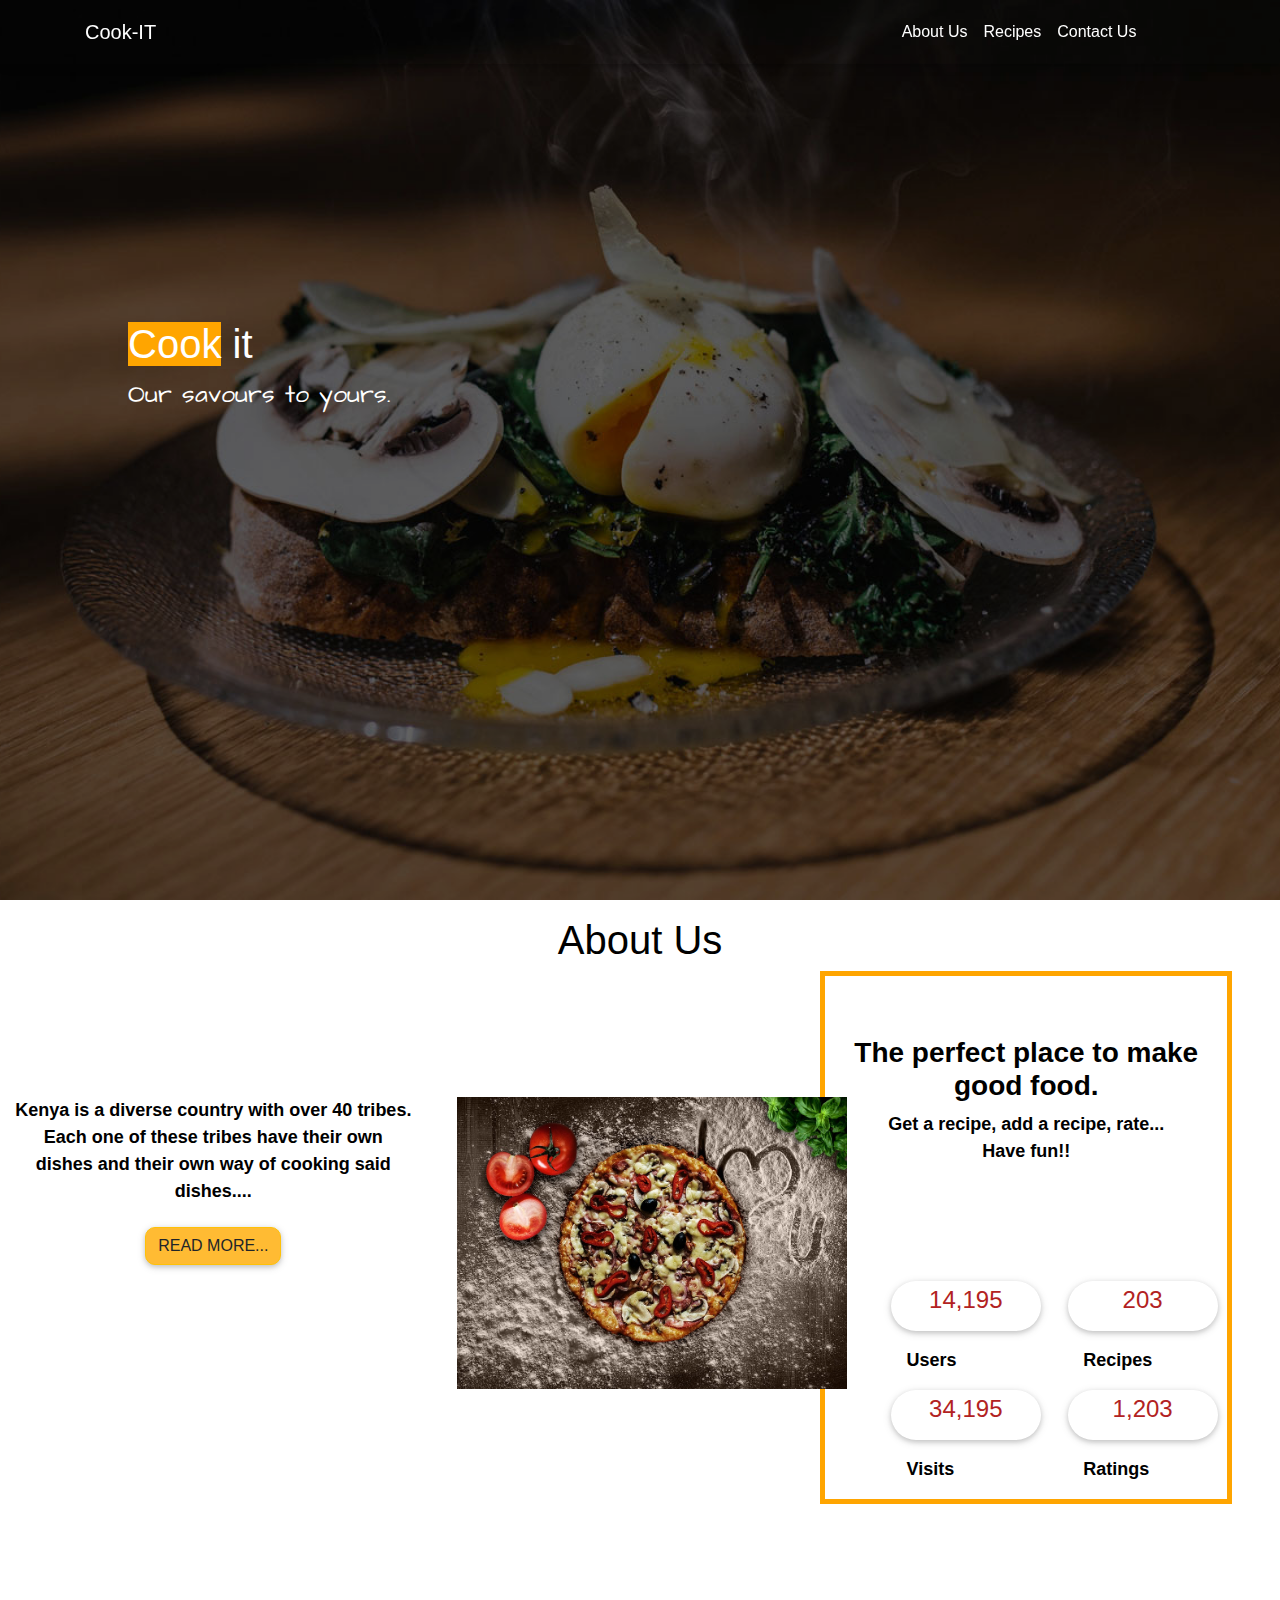
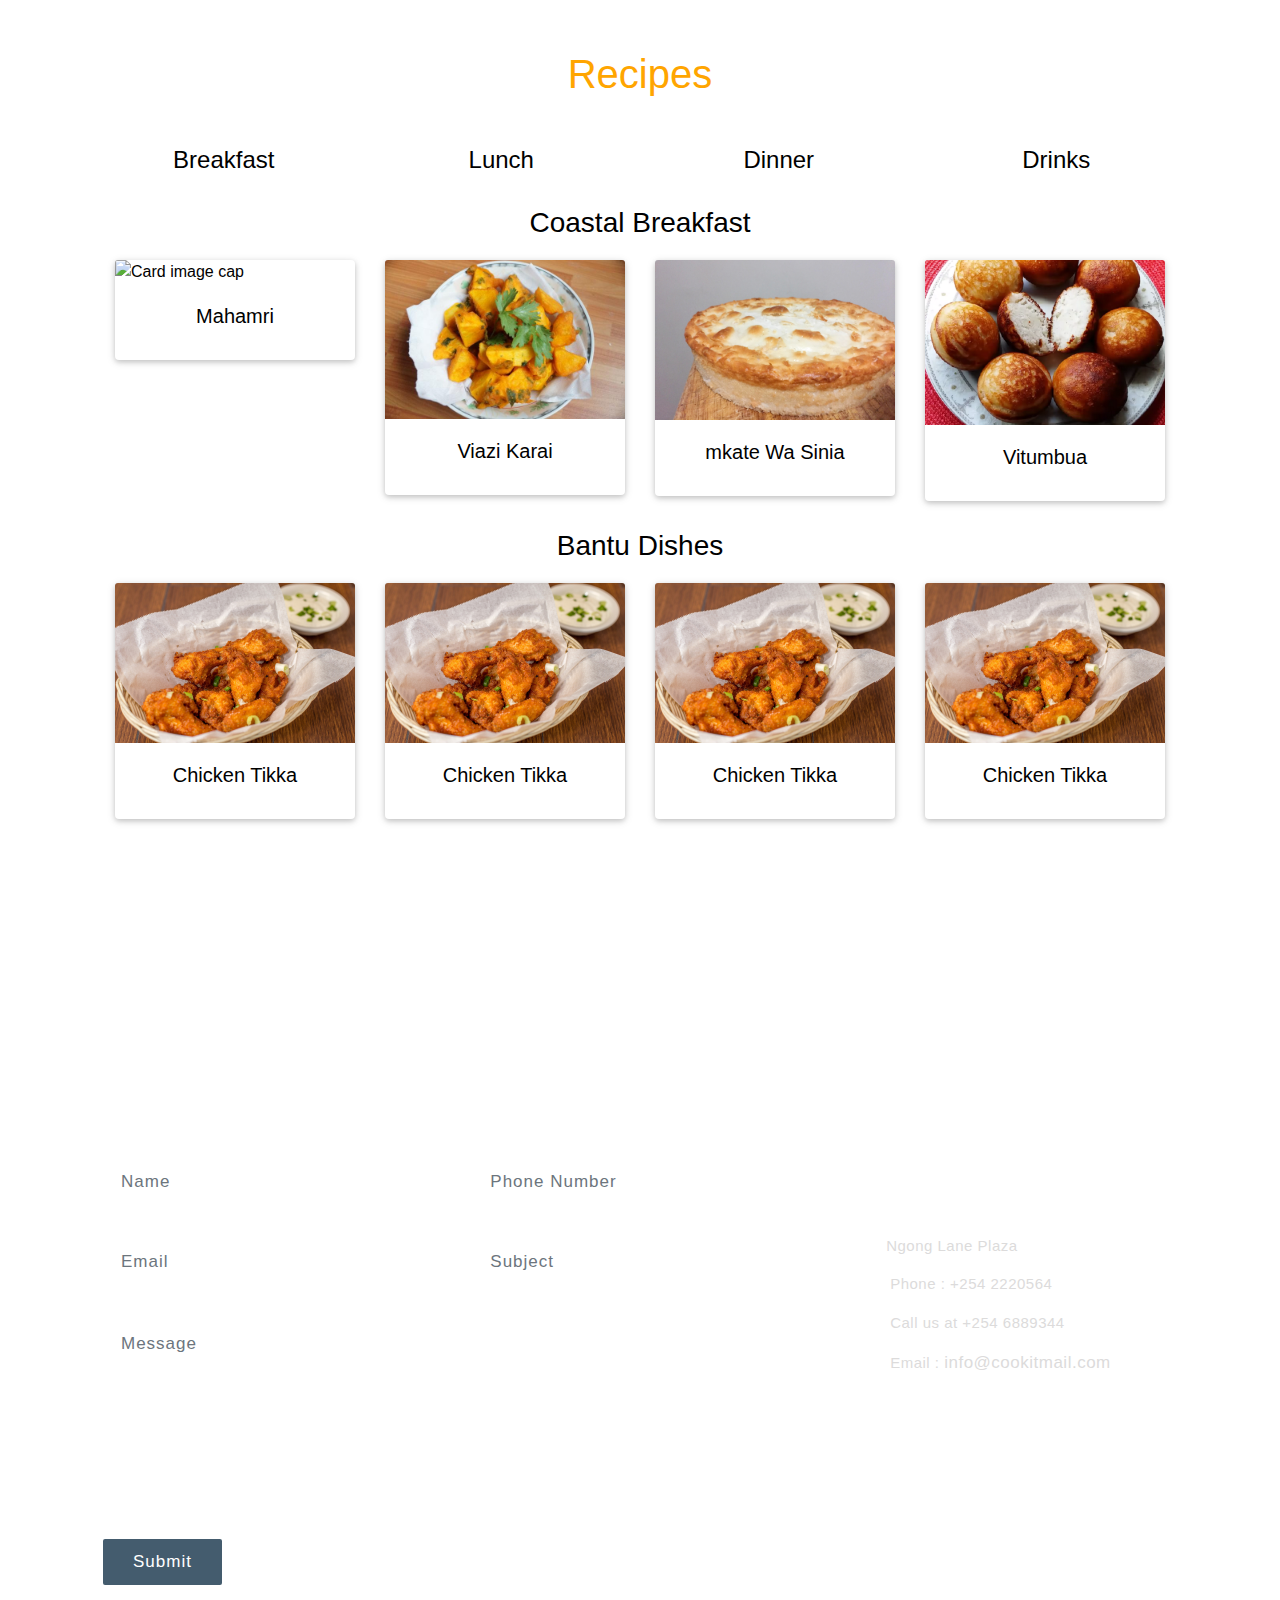
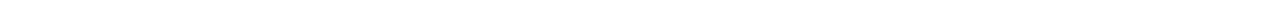
==== commit 648669b6: "add modifications to the files." ====
--- a/index.html
+++ b/index.html
@@ -11,19 +11,21 @@
     <link rel="stylesheet" href="css/mdb.css">
     <link rel="stylesheet" href="https://use.fontawesome.com/releases/v5.6.3/css/all.css">
     <link rel="stylesheet" href="css/bootstrap.min.css">
+    <link rel="stylesheet" href="css/wickedcss.min.css">
+    <link rel="stylesheet" href="css/animate.css">
     <link rel="stylesheet" href="css/styles.css">
     <title>Cook It</title>
 </head>
 
 <body>
-    <div class="container-fluid">
-        <div class="fullBackground">
-            <div class="overlay">
-                <div class="nav">
-                    <nav class="navbar navbar-expand-lg navbar-dark fixed-top scrolling-navbar">
-                        <div class="container">
-                            <a class="navbar-brand" id="logo" href="#"><strong>Cook-IT</strong></a>
-                            <button class="navbar-toggler" type="button" data-toggle="collapse"
+<div class="container-fluid">
+    <div class="fullBackground">
+        <div class="overlay">
+            <div class="nav">
+                <nav class="navbar navbar-expand-lg navbar-dark fixed-top scrolling-navbar">
+                    <div class="container">
+                        <a class="navbar-brand" id="logo" href="#"><strong>Cook-IT</strong></a>
+                        <button class="navbar-toggler" type="button" data-toggle="collapse"
                                 data-target="#navbarSupportedContent-7" aria-controls="navbarSupportedContent-7"
                                 aria-expanded="false"
                                 aria-label="Toggle navigation">
@@ -32,7 +34,7 @@
                         <div class="collapse navbar-collapse" id="navbarSupportedContent-7">
                             <ul class="navbar-nav mr-auto">
                                 <li class="nav-item ">
-                                    <a class="nav-link" href="#about-us-section">About Us</a>
+                                    <a class="nav-link" href="#">About Us</a>
                                 </li>
                                 <li class="nav-item">
                                     <a class="nav-link" href="#recipe">Recipes</a>
@@ -46,80 +48,61 @@
                 </nav>
             </div>
             <div class="push-down"></div>
-            <h1 class="text-white site-name"><span id="site-name">Cook</span> it</h1>
-            <p class="text-white slogan">Our savours to yours.</p>
+            <h1 class="text-white site-name  pulse"><span id="site-name">Cook</span> it</h1>
+            <p class="text-white slogan  floater">Our savours to yours.</p>
         </div>
 
-        <section id="about-us-section">   
-          <div class="container-fluid about" id="about">
-                  <h1 class="about-title text-center pt-3">About Us</h1>
-               <div class="row">
-                 <div class="pt-5 col-md-4">
-                   <div class="para-w3-agileits" id="readmore">
-                       <p>Lorem ipsum dolor sit amet, consectetur adipiscing elit, sed do eiusmod tempor incididunt ut labore et
-                           dolore magna aliqua. Ut enim ad minim veniam, quis nostrud exer<span id="dots">...</span><span
-                                   id="more">citation ullamco laboris nisi ut aliquip ex
-                     ea commodo consequat. Duis aute irure dolor in reprehenderit in voluptate velit esse cillum dolore eu
-                     fugiat
-                     nulla pariatur. Excepteur sint occaecat cupidatat non proident, sunt in culpa qui officia deserunt
-                     mollit
-                     anim id est laborum.<br><br> Lorem ipsum dolor sit amet, consectetur adipiscing elit, sed do eiusmod
-                     tempor incididunt ut labore et
-                     dolore magna aliqua. Vel pretium lectus quam id leo in vitae turpis. Sit amet nisl suscipit adipiscing
-                     bibendum. Metus vulputate eu scelerisque felis imperdiet proin fermentum leo. Praesent tristique magna
-                     sit
-                     amet purus gravida quis blandit. Diam vel quam elementum pulvinar etiam. In nibh mauris cursus mattis
-                     molestie a iaculis at erat.<br><br> Sed viverra ipsum nunc aliquet bibendum enim facilisis gravida.
-                     Accumsan tortor
-                     posuere ac ut consequat semper viverra. Nunc scelerisque viverra mauris in aliquam sem fringilla.
-                     Neque
-                     egestas congue quisque egestas. Massa ultricies mi quis hendrerit dolor magna eget. A arcu cursus
-                     vitae
-                     congue mauris. Aliquet sagittis id consectetur purus ut faucibus pulvinar elementum. Aenean euismod
-                     elementum nisi quis eleifend quam adipiscing vitae proin. At quis risus sed vulputate odio ut enim
-                     blandit
-                     volutpat.</span></p>
-  
-                       <button onclick="myFunction()" id="myBtn" class="btn btn-orange">READ MORE...</button>
-                       <br><br>
-                   </div>
-                 </div>
-                 <div class="col-md-8">
-                   <div class="about-main">
-                       <div class="col-lg-6 col-md-6 col-sm-6 col-xs-6 about-left">
-                           <img src="images/slider1.jpg" alt="About us image" class="pt-5"id="sliderimg">
-                       </div>
-                       <div class="col-lg-6 col-md-6 col-sm-6 col-xs-6 about-right">
-                           <h3 class="subheading-w3-agile">The perfect place to enjoy life and food.</h3>
-                           <p class="para-w3-agileits">Lorem ipsum dolor sit amet, consectetur adipiscing elit. Integer quis
-                               tristique est, et egestas odio, sed interdum risus.</p>
-                           <div class="con text-center pr-5 row">
-                               <div class="stat1 col-md-6">
-                                    <span class="counter text-center">14,195</span><br><br>
-                                   <p id="stext1">Users</p>
-                               </div>
-                               <div class="stat2 col-md-6">
-                                   <span class="counter text-center">203</span><br><br>
-                                   <p id="stext1">Recipes</p>
-                               </div>
-                           </div>
-                           <div class="con text-center pr-5 row">
-                               <div class="stat3 col-md-6">
-                                   <span class="counter text-center">34,195</span><br><br>
-                                   <p id="stext1">Visits</p>
-                               </div>
-                               <div class="stat2 col-md-6">
-                                   <span class="counter text-center">1,203</span><br><br>
-                                   <p id="stext1">Ratings</p>
-                               </div>
-                           </div>
-                       </div>
-                   </div>
+        <section>
+          <h1 class="about-title text-center pt-3">About Us</h1>
+            <div class="container-fluid about" id="about">
+             <div class="row">
+               <div class="pt-5 col-md-4">
+                 <div class="para-w3-agileits" id="readmore">
+                     <p>Kenya is a diverse country with over 40 tribes. Each one of these tribes have their own dishes and their own way of cooking said dishes.<span id="dots">...</span><span
+                                 id="more"> I’m sure most of us are stuck in the all-too-common loop of cooking the same three or four meals we are used to everyday of the week.
+                                 This is partly because we grew up among the same group of people making the same meals everyday.
+                                 For a most of us, we would love to try out different foods from different cultures but figuring out how to cook a dish from scratch is a very daunting endeavour..<br><br> What ingredients do I need to cook a specific dish? Do I deep-fry it? Do I combine the solids and liquids separately then pour the liquid mixture into the solids? These are some of the questions that plague our minds before we retreat into the comfort zone of cooking familiar foods. With cook-It, we eliminate some of these problems. Within seconds, you can find recipes from different people(amateur or trained) on how to make all kinds of Kenyan foods. You can try out a new recipe every single week and learn how to cook a variety of foods.<br><br> Our goal with this site is to teach both beginners and (hopefully) professional chefs how to prepare local Kenyan dishes that they did not know how to cook before.
+                                 If after trying out our recipes, you feel you have a different way of cooking a particular dish, you have the option of adding your own recipe to our platform and sharing your culinary prowess and creativity with the rest of us.</span></p>
+
+                     <button onclick="myFunction()" id="myBtn" class="btn btn-warning floater">READ MORE...</button>
+                     <br><br>
                  </div>
                </div>
-          </div>
-          <br><br>
-          <!--End About Us page--> 
+               <div class="col-md-8">
+                 <div class="about-main">
+                     <div class="col-lg-6 col-md-6 col-sm-6 col-xs-6 about-left">
+                         <img src="images/slider1.jpg" alt="About us image" class="pt-5"id="sliderimg">
+                     </div>
+                     <div class="col-lg-6 col-md-6 col-sm-6 col-xs-6 about-right">
+                         <h3 class="subheading-w3-agile"><strong>The perfect place to make good food.</strong></h3>
+                         <p class="para-w3-agileits">Get a recipe, add a recipe, rate...<br>Have fun!!</p>
+                         <div class="con text-center pr-5 row">
+                             <div class="stat1 col-md-6">
+                                  <span class="counter text-center">14,195</span><br><br>
+                                 <p id="stext1">Users</p>
+                             </div>
+                             <div class="stat2 col-md-6">
+                                 <span class="counter text-center">203</span><br><br>
+                                 <p id="stext1">Recipes</p>
+                             </div>
+                         </div>
+                         <div class="con text-center pr-5 row">
+                             <div class="stat3 col-md-6">
+                                 <span class="counter text-center">34,195</span><br><br>
+                                 <p id="stext1">Visits</p>
+                             </div>
+                             <div class="stat2 col-md-6">
+                                 <span class="counter text-center">1,203</span><br><br>
+                                 <p id="stext1">Ratings</p>
+                             </div>
+                         </div>
+                     </div>
+                 </div>
+               </div>
+             </div>
+            </div>
+            <br><br>
+            <!--End About Us page-->
         </section>
         <section id="recipe" class="container">
             <!--Recipes-->
@@ -139,75 +122,81 @@
                         <h4>Drinks</h4>
                     </div>
                 </div>
-                <div class="container-fluid breakfast" id="recipes">
-                    <div class="col-sm-12" class="menu-contents">
-                        <h3 class="text-center">Coastal Breakfast</h3>
-                        <div class="row row-top">
-                            <div class="col-sm-3" id="food1">
-                                <div class="card mb-2">
-                                    <img class="card-img-top" src="images/mahamri.jpg" alt="Card image cap">
-                                    <div class="card-body">
-                                        <h5 class="card-title text-center">Mahamri</h5>
-                                    </div>
-                                </div>
-                            </div>
-
-                            <div class="col-sm-3" id="viazikarai">
-                                <div class="card mb-2">
-                                    <img class="card-img-top" src="images/viazikarai.jpg" alt="Card image cap">
-                                    <div class="card-body">
-                                        <h5 class="card-title text-center">Viazi Karai</h5>
-                                    </div>
-                                </div>
-                            </div>
-
-                            <div class="col-sm-3" id="mkatewasinia">
-                                <div class="card mb-2">
-                                    <img class="card-img-top" src="images/mkatewasinia.jpg" alt="Card image cap">
-                                    <div class="card-body">
-                                        <h5 class="card-title text-center">mkate Wa Sinia</h5>
-                                    </div>
-                                </div>
-                            </div>
-
-                            <div class="col-sm-3" id="vitumbua">
-                                <div class="card mb-2">
-                                    <img class="card-img-top" src="images/Vitumbua vya mchele.png" alt="Card image cap">
-                                    <div class="card-body">
-                                        <h5 class="card-title text-center">Vitumbua</h5>
-                                    </div>
-                                </div>
-                            </div>
-                        </div>
-                    </div>
-                    <h3 class="text-center community-text">Bantu Breakfast</h3>
+            </div>
+            <div class="container-fluid breakfast" id="recipes">
+                <div class="col-sm-12" class="menu-contents">
+                    <h3 class="text-center">Coastal Breakfast</h3>
                     <div class="row row-top">
-                        <div class="col-sm-3">
-                            <div class="card mb-2">
-                                <img class="card-img-top" src="images/sweeetpotatoes (1).jpg" alt="Card image cap">
-                                <div class="card-body">
-                                    <h5 class="card-title text-center">Sweet Potatoes</h5>
-                                </div>
-                            </div>
-                        <div class="col-sm-3">
-                            <div class="card mb-2">
-                                <img class="card-img-top" src="images/uji.jpg" alt="Card image cap">
-                                <div class="card-body">
-                                    <h5 class="card-title text-center">Uji Wa Wimbi</h5>
-                                </div>
-                            </div>
-                        <div class="col-sm-3">
-                            <div class="card mb-2">
-                                <img class="card-img-top" src="images/yams.jpg" alt="Card image cap">
-                                <div class="card-body">
-                                    <h5 class="card-title text-center">Yams</h5>
-                                </div>
-                            </div>
-                        <div class="col-sm-3">
-                            <div class="card mb-2">
-                                <img class="card-img-top" src="images/arrow.jpg" alt="Card image cap">
-                                <div class="card-body">
-                                    <h5 class="card-title text-center">Arrow Roots</h5>
+                        <div class="col-sm-3" id="food1">
+                            <div class="card mb-2">
+                                <img class="card-img-top" src="images/mahamri.jpg" alt="Card image cap">
+                                <div class="card-body">
+                                    <h5 class="card-title text-center">Mahamri</h5>
+                                </div>
+                            </div>
+                        </div>
+
+                        <div class="col-sm-3" id="viazikarai">
+                            <div class="card mb-2">
+                                <img class="card-img-top" src="images/viazikarai.jpg" alt="Card image cap">
+                                <div class="card-body">
+                                    <h5 class="card-title text-center">Viazi Karai</h5>
+                                </div>
+                            </div>
+                        </div>
+
+                        <div class="col-sm-3" id="mkatewasinia">
+                            <div class="card mb-2">
+                                <img class="card-img-top" src="images/mkatewasinia.jpg" alt="Card image cap">
+                                <div class="card-body">
+                                    <h5 class="card-title text-center">mkate Wa Sinia</h5>
+                                </div>
+                            </div>
+                        </div>
+
+                        <div class="col-sm-3" id="vitumbua">
+                            <div class="card mb-2">
+                                <img class="card-img-top" src="images/Vitumbua vya mchele.png" alt="Card image cap">
+                                <div class="card-body">
+                                    <h5 class="card-title text-center">Vitumbua</h5>
+                                </div>
+                            </div>
+                        </div>
+                    </div>
+                    <h3 class="text-center community-text">Bantu Dishes</h3>
+                    <div class="row row-top">
+                        <div class="col-sm-3">
+                            <div class="card mb-2">
+                                <img class="card-img-top" src="images/chicken.jpg" alt="Card image cap">
+                                <div class="card-body">
+                                    <h5 class="card-title text-center">Chicken Tikka</h5>
+                                </div>
+                            </div>
+                        </div>
+
+                        <div class="col-sm-3">
+                            <div class="card mb-2">
+                                <img class="card-img-top" src="images/chicken.jpg" alt="Card image cap">
+                                <div class="card-body">
+                                    <h5 class="card-title text-center">Chicken Tikka</h5>
+                                </div>
+                            </div>
+                        </div>
+
+                        <div class="col-sm-3">
+                            <div class="card mb-2">
+                                <img class="card-img-top" src="images/chicken.jpg" alt="Card image cap">
+                                <div class="card-body">
+                                    <h5 class="card-title text-center">Chicken Tikka</h5>
+                                </div>
+                            </div>
+                        </div>
+
+                        <div class="col-sm-3">
+                            <div class="card mb-2">
+                                <img class="card-img-top" src="images/chicken.jpg" alt="Card image cap">
+                                <div class="card-body">
+                                    <h5 class="card-title text-center">Chicken Tikka</h5>
                                 </div>
                             </div>
                         </div>
@@ -216,35 +205,41 @@
             </div>
             <div class="container-fluid lunch" id="recipes">
                 <div class="col-sm-12" id="menu-contents">
-                    <h3 class="text-center">Coastal lunch Dishes</h3>
+                    <h3 class="text-center">Coastal Dish lunch</h3>
 
                     <div class="row row-top">
                         <div class="col-sm-3">
                             <div class="card mb-2">
-                                <img class="card-img-top" src="images/pilau1 (1).jpg" alt="Card image cap">
-                                <div class="card-body">
-                                    <h5 class="card-title text-center">Chicken Pilau</h5>
-                                </div>
-                            </div>
-                        <div class="col-sm-3" id="biriani">
-                            <div class="card mb-2">
-                                <img class="card-img-top" src="images/birani.jpg" alt="Card image cap">
-                                <div class="card-body">
-                                    <h5 class="card-title text-center">Chicken Biriani</h5>
-                                </div>
-                            </div>
-                        <div class="col-sm-3">
-                            <div class="card mb-2">
-                                <img class="card-img-top" src="images/coconutrice.jpg" alt="Card image cap">
-                                <div class="card-body">
-                                    <h5 class="card-title text-center">Coconut Rice</h5>
-                                </div>
-                            </div>
-                        <div class="col-sm-3">
-                            <div class="card mb-2">
-                                <img class="card-img-top" src="images/samaki (1).jpg" alt="Card image cap">
-                                <div class="card-body">
-                                    <h5 class="card-title text-center">Samaki Wa Kupakwa</h5>
+                                <img class="card-img-top" src="images/chicken.jpg" alt="Card image cap">
+                                <div class="card-body">
+                                    <h5 class="card-title text-center">Chicken Tikka</h5>
+                                </div>
+                            </div>
+                        </div>
+
+                        <div class="col-sm-3">
+                            <div class="card mb-2">
+                                <img class="card-img-top" src="images/chicken.jpg" alt="Card image cap">
+                                <div class="card-body">
+                                    <h5 class="card-title text-center">Chicken Tikka</h5>
+                                </div>
+                            </div>
+                        </div>
+
+                        <div class="col-sm-3">
+                            <div class="card mb-2">
+                                <img class="card-img-top" src="images/chicken.jpg" alt="Card image cap">
+                                <div class="card-body">
+                                    <h5 class="card-title text-center">Chicken Tikka</h5>
+                                </div>
+                            </div>
+                        </div>
+
+                        <div class="col-sm-3">
+                            <div class="card mb-2">
+                                <img class="card-img-top" src="images/chicken.jpg" alt="Card image cap">
+                                <div class="card-body">
+                                    <h5 class="card-title text-center">Chicken Tikka</h5>
                                 </div>
                             </div>
                         </div>
@@ -253,495 +248,232 @@
                     <div class="row row-top">
                         <div class="col-sm-3">
                             <div class="card mb-2">
-                                <img class="card-img-top" src="images/mukimo (1).jpg" alt="Card image cap">
-                                <div class="card-body">
-                                    <h5 class="card-title text-center">Mukimo</h5>
-                                </div>
-                            </div>
-                        <div class="col-sm-3">
-                            <div class="card mb-2">
-                                <img class="card-img-top" src="images/githeri.jpg" alt="Card image cap">
-                                <div class="card-body">
-                                    <h5 class="card-title text-center">Githeri</h5>
-                                </div>
-                            </div>
-                        <div class="col-sm-3">
-                            <div class="card mb-2">
-                                <img class="card-img-top" src="images/friedrice.jpg" alt="Card image cap">
-                                <div class="card-body">
-                                    <h5 class="card-title text-center">Fried Rice</h5>
-                                </div>
-                            </div>
-                        <div class="col-sm-3">
-                            <div class="card mb-2">
-                                <img class="card-img-top" src="images/Chapati-Desktop-Wallpaper-HD.jpg" alt="Card image cap">
-                                <div class="card-body">
-                                    <h5 class="card-title text-center">Chapati</h5>
-                                </div>
-                            </div>
-                        </div>
-                    </div>
-                </div>
-                <div class="container-fluid supper" id="recipes">
-                    <div class="col-sm-12" class="menu-contents">
-                        <h3 class="text-center">Coastal Dishes supper</h3>
-                        <div class="row row-top">
-                            <div class="col-sm-3">
-                                <div class="card mb-2">
-                                    <img class="card-img-top" src="images/chicken.jpg" alt="Card image cap">
-                                    <div class="card-body">
-                                        <h5 class="card-title text-center">Chicken Tikka</h5>
-                                    </div>
-                                </div>
-                            </div>
-
-                            <div class="col-sm-3">
-                                <div class="card mb-2">
-                                    <img class="card-img-top" src="images/chicken.jpg" alt="Card image cap">
-                                    <div class="card-body">
-                                        <h5 class="card-title text-center">Chicken Tikka</h5>
-                                    </div>
-                                </div>
-                            </div>
-
-                            <div class="col-sm-3">
-                                <div class="card mb-2">
-                                    <img class="card-img-top" src="images/chicken.jpg" alt="Card image cap">
-                                    <div class="card-body">
-                                        <h5 class="card-title text-center">Chicken Tikka</h5>
-                                    </div>
-                                </div>
-                            </div>
-
-                            <div class="col-sm-3">
-                                <div class="card mb-2">
-                                    <img class="card-img-top" src="images/chicken.jpg" alt="Card image cap">
-                                    <div class="card-body">
-                                        <h5 class="card-title text-center">Chicken Tikka</h5>
-                                    </div>
-                                </div>
-                            </div>
-                        </div>
-                        <h3 class="text-center community-text">Bantu Dishes</h3>
-                        <div class="row row-top">
-                            <div class="col-sm-3">
-                                <div class="card mb-2">
-                                    <img class="card-img-top" src="images/chicken.jpg" alt="Card image cap">
-                                    <div class="card-body">
-                                        <h5 class="card-title text-center">Chicken Tikka</h5>
-                                    </div>
-                                </div>
-                            </div>
-
-                            <div class="col-sm-3">
-                                <div class="card mb-2">
-                                    <img class="card-img-top" src="images/chicken.jpg" alt="Card image cap">
-                                    <div class="card-body">
-                                        <h5 class="card-title text-center">Chicken Tikka</h5>
-                                    </div>
-                                </div>
-                            </div>
-
-                            <div class="col-sm-3">
-                                <div class="card mb-2">
-                                    <img class="card-img-top" src="images/chicken.jpg" alt="Card image cap">
-                                    <div class="card-body">
-                                        <h5 class="card-title text-center">Chicken Tikka</h5>
-                                    </div>
-                                </div>
-                            </div>
-
-                            <div class="col-sm-3">
-                                <div class="card mb-2">
-                                    <img class="card-img-top" src="images/chicken.jpg" alt="Card image cap">
-                                    <div class="card-body">
-                                        <h5 class="card-title text-center">Chicken Tikka</h5>
-                                    </div>
-                                </div>
-                            </div>
-                        </div>
-                    </div>
-                </div>
-                <div class="container-fluid drinks" id="recipes">
-                    <div class="col-sm-12" id="menu-contents">
-                        <h3 class="text-center">Coastal Drinks</h3>
-                        <div class="row row-top">
-                            <div class="col-sm-3">
-                                <div class="card mb-2">
-                                    <img class="card-img-top" src="images/chicken.jpg" alt="Card image cap">
-                                    <div class="card-body">
-                                        <h5 class="card-title text-center">Chicken Tikka</h5>
-                                    </div>
-                                </div>
-                            </div>
-
-                            <div class="col-sm-3">
-                                <div class="card mb-2">
-                                    <img class="card-img-top" src="images/chicken.jpg" alt="Card image cap">
-                                    <div class="card-body">
-                                        <h5 class="card-title text-center">Chicken Tikka</h5>
-                                    </div>
-                                </div>
-                            </div>
-
-                            <div class="col-sm-3">
-                                <div class="card mb-2">
-                                    <img class="card-img-top" src="images/chicken.jpg" alt="Card image cap">
-                                    <div class="card-body">
-                                        <h5 class="card-title text-center">Chicken Tikka</h5>
-                                    </div>
-                                </div>
-                            </div>
-
-                            <div class="col-sm-3">
-                                <div class="card mb-2">
-                                    <img class="card-img-top" src="images/chicken.jpg" alt="Card image cap">
-                                    <div class="card-body">
-                                        <h5 class="card-title text-center">Chicken Tikka</h5>
-                                    </div>
-                                </div>
-                            </div>
-                        </div>
-                        <h3 class="text-center community-text">Bantu Dishes</h3>
-                        <div class="row row-top">
-                            <div class="col-sm-3">
-                                <div class="card mb-2">
-                                    <img class="card-img-top" src="images/chicken.jpg" alt="Card image cap">
-                                    <div class="card-body">
-                                        <h5 class="card-title text-center">Chicken Tikka</h5>
-                                    </div>
-                                </div>
-                            </div>
-
-                            <div class="col-sm-3">
-                                <div class="card mb-2">
-                                    <img class="card-img-top" src="images/chicken.jpg" alt="Card image cap">
-                                    <div class="card-body">
-                                        <h5 class="card-title text-center">Chicken Tikka</h5>
-                                    </div>
-                                </div>
-                            </div>
-
-                            <div class="col-sm-3">
-                                <div class="card mb-2">
-                                    <img class="card-img-top" src="images/chicken.jpg" alt="Card image cap">
-                                    <div class="card-body">
-                                        <h5 class="card-title text-center">Chicken Tikka</h5>
-                                    </div>
-                                </div>
-                            </div>
-
-                            <div class="col-sm-3">
-                                <div class="card mb-2">
-                                    <img class="card-img-top" src="images/chicken.jpg" alt="Card image cap">
-                                    <div class="card-body">
-                                        <h5 class="card-title text-center">Chicken Tikka</h5>
-                                    </div>
-                                </div>
-                            </div>
-                        </div>
-                    </div>
-                </div>
-                <div class="container-fluid recipe-overlay" id="mahamri">
-                    <img src="images/exit.png" alt="exit" class="exit">
-                    <div class="container">
-                        <div class="row" class="individual-recipe text-center">
-                            <h3 class="text-center">Mahamri Recipe</h3>
-                        </div>
-                        <div class="row">
-                            <div class="col-sm-4 ">
-                                <h3 class="ingredients">Ingredients</h3>
-                                <p>3 cups plain flour</p>
-                                <p>1 cup coconut milk powder</p>
-                                <p>¾ cup warm milk</p>
-                                <p>1 teaspoon ground cardamom</p>
-                                <p>1 tablespoon instant yeast</p>
-                                <p>¼ cup warm water</p>
-                                <p> ½ cup sugar</p>
-                                <p>Oil for deep frying</p>
-                            </div>
-                            <div class="col-sm-8">
-                                <h3>Steps</h3>
-                                <p>In a mixer add everything except water</p>
-                                <p>Mix for a few minutes then add the water.</p>
-                                <p>Knead until the dough is nice and soft like pizza dough.</p>
-                                <p>Cut into 7 or 8 pieces and shape into balls.</p>
-                                <p>Cover and let rise.</p>
-                                <p>Roll each ball and cut into 4 quarters.</p>
-                                <p>In a karai or pot add the oil for frying and place on medium heat.</p>
-                                <p>When the oil is hot add the quarter and start frying one side and flip to the other
-                                    side,
-                                    remove from heat when its golden brown.</p>
-                                <p>Enjoy with tea.</p>
-                            </div>
-                        </div>
-                    </div>
-                    <div class="col-sm-12">
-                            <h1 class="text-center add-recipe food-add add-recipe-txt">Add a recipe:</h1>
-                        <div class="add-recipe row">
-                            <div class="col-sm-3 form-add-recipe"></div>
-                            <form action="" class="form-group col-sm-6 data">
-                                <input type="text" class="form-control food-add" id="rname" placeholder="Recipe Name:">
-                                <!-- <input type="text" class="form-control food-add" placeholder="Enter ingridients"> -->
-                                <textarea name="steps" id="rsteps" rows="10" class="form-control food-add" placeholder="Enter the steps here..."></textarea>
-                                <button class="btn bg-info text-center go">Add Recipe</button>
-                            </form>
-                            <div class="col-sm-3"></div>
-                        </div>                        
-                    </div>
-                    <div class="row">
-
-                        <ol id="added-recipe1">
-
-                        </ol>
-                    </div>
-                    <div class="extras col-sm-12 d-block  mx-auto text-center">
-                        <div class="row icons">
-                            <div class="col-sm-2"></div>
-                            <a href="" class="icon"><i class="far fa-thumbs-down col-sm-2 icon text-danger"></i></a>
-                            <a href="" class="icon"><i class="far fa-thumbs-up col-sm-2 icon"></i></a>
-                            <a href="" class="icon"><i class="fas fa-stopwatch col-sm-2 icon"></i></a>
-                            <a href="" class="icon"><i class="fas fa-share-alt col-sm-2 icon"></i></a>
-                            <div class="col-sm-2"><button class="btn btn-success btn-add1">+</button></div>
-                            <div class="col-sm-2"></div>
-                        </div>
-                    </div>
-                </div>
-                <div class="container-fluid recipe-overlay" id="viazikarai-recipe">
-                    <img src="images/exit.png" alt="exit" class="exit">
-                    <div class="container">
-                        <div class="row" class="individual-recipe text-center">
-                            <h3>Viazi -Karai</h3>
-                        </div>
-                        <div class="row">
-                            <div class="col-sm-4 ">
-                                <h3 class="ingredients">Ingredients</h3>
-                                <ol>
-                                    <li>2 tins of Potatoes (boiled and peeled)</li>
-                                    <li>Oil for frying</li>
-                                    <li>1 and 1/2 cup Gram flour</li>
-                                    <li>2 cups white flour</li>
-                                    <li>Salt</li>
-                                    <li>Chilli powder</li>
-                                    <li>Lemon juice</li>
-                                </ol>
-                            </div>
-                            <div class="col-sm-8">
-                                <h3>Steps</h3>
-                                <p>Mix your salt. chilli powder and lemon juice to make a thick paste.</p>
-                                <p>Cut your boiled and peeled potatoes into half, spread the chilli paste and join the
-                                    halves together and then cut them into halves or if the potatoes are big into
-                                    quarters.</p>
-                                <p>Next mix the gram flour and white flour with water to make a thick batter (not too
-                                    thick
-                                    and not too thin).Add some salt in the batter to taste.</p>
-                                <p>On a medium high stove, place your frying vessel and add oil.</p>
-                                <p>Once oil is hot, place your potatoes in the batter and start frying.</p>
-                                <p>Pick up the potatoes from the batter and dip them into the hot oil.</p>
-                                <p>Do not over fill the vessel.</p>
-                                <p>Turn them to cook the other side.</p>
-                                <p>When both sides are cooked, remove from heat and drain them.</p>
-                                <p>Serve with chutney.</p>
-                                <p>Enjoy!!!</p>
-                            </div>
-                        </div>
-                    </div>
-                    <div class="extras col-sm-12 d-block  mx-auto text-center">
-                        <div class="row icons">
-                            <div class="col-sm-2"></div>
-                            <a href="" class="icon"><i class="far fa-thumbs-down col-sm-2 icon"></i></a>
-                            <a href="" class="icon"><i class="far fa-thumbs-up col-sm-2 icon"></i></a>
-                            <a href="" class="icon"><i class="fas fa-stopwatch col-sm-2 icon"></i></a>
-                            <a href="" class="icon"><i class="fas fa-share-alt col-sm-2 icon"></i></a>
-                            <div class="col-sm-2"><button class="btn btn-success btn-add2">+</button></div>
-                        </div>
-                    </div>
-                </div>
-                <div class="container-fluid recipe-overlay" id="mkatewasinia-recipe">
-                    <img src="images/exit.png" alt="exit" class="exit">
-                    <div class="container">
-                        <div class="row" class="individual-recipe text-center">
-                            <h3>Mkate Wa Sinia</h3>
-                        </div>
-                        <div class="row">
-                            <div class="col-sm-4 ">
-                                <h3 class="ingredients">Ingredients</h3>
-                                <p>1 mug rice..soak the rice for two days cleaning and changing the water atleast once a
-                                    day.(about 2 cups rice)</p>
-                                <p> 1 tbsp yeast</p>
-                                <p>Cardamom</p>
-                                <p>1 and a third mug water..Same mug as rice</p>
-                                <p> 1 and a half cups coconut powder</p>
-                                <p>1 cup sugar.. you can add more or less to suit your taste</p>
-                            </div>
-                            <div class="col-sm-8">
-                                <h3>Steps</h3>
-                                <ol>
-                                    <li>Drain the rice and place the rice in a blend along with all the remaining
-                                        ingredients.
-                                    </li>
-                                    <li>Blend well into a smooth batter.</li>
-                                    <li>Cover and let the mixture rise.</li>
-                                    <li>Once risen, mix the mixture well with a ladle.</li>
-                                    <li>Now take your oven bake pan or pot, add about a tablespoon of ghee and place the
-                                        pot
-                                        on
-                                        low to medium heat stove.
-                                    </li>
-                                    <li>Once the ghee gets hot pour the mixture and cover.</li>
-                                    <li>Let the mixture cook on top of a medium low heat stove for about 15 minutes or
-                                        until
-                                        you
-                                        see the mixture is coming together and cooking well.
-                                    </li>
-                                    <li>Make sure the heat is not at high as the mkate will burn.</li>
-                                    <li>Next place the mkate(uncovered) in the oven to finish cooking the mkate.</li>
-                                    <li>If you see the mkate is still liquidy and not fully cooked on the stove then
-                                        give it
-                                        some more baking time in the oven and the turn the oven to broil to give the top
-                                        of
-                                        mkate a nice golden colour, but if the stove top cooking was enough for the
-                                        mkate
-                                        then
-                                        the oven really is just for broiling the top and giving it a nice golden colour.
-                                    </li>
-                                    <li>Once the mkate is ready, remove from the oven and cover it until it cools down.
-                                    </li>
-                                    <li>Once cooled remove from the pan/pot and cut into pieces.</li>
-                                    <li>Serve with tea.</li>
-                                </ol>
-                                <p>Enjoy!!</p>
-                            </div>
-                        </div>
-                    </div>
-                    <div class="extras col-sm-12 d-block  mx-auto text-center">
-                        <div class="row icons">
-                            <div class="col-sm-2"></div>
-                            <a href="" class="icon"><i class="far fa-thumbs-down col-sm-2 icon text-danger"></i></a>
-                            <a href="" class="icon"><i class="far fa-thumbs-up col-sm-2 icon"></i></a>
-                            <a href="" class="icon"><i class="fas fa-stopwatch col-sm-2 icon"></i></a>
-                            <a href="" class="icon"><i class="fas fa-share-alt col-sm-2 icon"></i></a>
-                            <div class="col-sm-2"><button class="btn btn-success btn-add3">+</button></div>
-                            <div class="col-sm-2"></div>
-                        </div>
-                    </div>
-                </div>
-                <div class="container-fluid recipe-overlay" id="vitumbua-recipe">
-                    <img src="images/exit.png" alt="exit" class="exit">
-                    <div class="container">
-                        <div class="row" class="individual-recipe text-center">
-                            <h3>Vitumbua</h3>
-                        </div>
-                        <div class="row">
-                            <div class="col-sm-4 ">
-                                <h3 class="ingredients">Ingredients</h3>
-                                <p>2 tins of Potatoes (boiled and peeled)</p>
-                                <p>Oil for frying</p>
-                                <p>1 and 1/2 cup Gram flour</p>
-                                <p>2 cups white flour</p>
-                                <p>Salt</p>
-                                <p>Chilli powder</p>
-                                <p>Lemon juice</p>
-                            </div>
-                            <div class="col-sm-8">
-                                <h3>Steps</h3>
-                                <ol>
-                                    <li> Mix your salt. chilli powder and lemon juice to make a thick paste.</li>
-                                    <li> Cut your boiled and peeled potatoes into half, spread the chilli paste and join
-                                        the
-                                        halves together and then cut them into halves or if the potatoes are big into
-                                        quarters.
-                                    </li>
-                                    <li> Next mix the gram flour and white flour with water to make a thick batter (not
-                                        too
-                                        thick and not too thin).Add some salt in the batter to taste.
-                                    </li>
-                                    <li> On a medium high stove, place your frying vessel and add oil.</li>
-                                    <li> Once oil is hot, place your potatoes in the batter and start frying.</li>
-                                    <li> Pick up the potatoes from the batter and dip them into the hot oil.</li>
-                                    <li> Do not over fill the vessel.</li>
-                                    <li> Turn them to cook the other side.</li>
-                                    <li> When both sides are cooked, remove from heat and drain them.</li>
-                                    <li> Serve with chutney.</li>
-                                    <p> Enjoy!!!</p>
-                                </ol>
-                            </div>
-                        </div>
-                    </div>
-                    <div class="extras col-sm-12 d-block  mx-auto text-center">
-                        <div class="row icons">
-                            <div class="col-sm-2"></div>
-                            <a href="" class="icon"><i class="far fa-thumbs-down col-sm-2 icon text-danger"></i></a>
-                            <a href="" class="icon"><i class="far fa-thumbs-up col-sm-2 icon"></i></a>
-                            <a href="" class="icon"><i class="fas fa-stopwatch col-sm-2 icon"></i></a>
-                            <a href="" class="icon"><i class="fas fa-share-alt col-sm-2 icon"></i></a>
-                            <div class="col-sm-2"><button class="btn btn-success btn-add4">+</button></div>
-                            <div class="col-sm-2"></div>
-                        </div>
-                    </div>
-
-                </div>
-            </section>
-        </div>
-            </div>
-            <div class="container-fluid recipe-overlay" id="biriani-recipe">
+                                <img class="card-img-top" src="images/chicken.jpg" alt="Card image cap">
+                                <div class="card-body">
+                                    <h5 class="card-title text-center">Chicken Tikka</h5>
+                                </div>
+                            </div>
+                        </div>
+
+                        <div class="col-sm-3">
+                            <div class="card mb-2">
+                                <img class="card-img-top" src="images/chicken.jpg" alt="Card image cap">
+                                <div class="card-body">
+                                    <h5 class="card-title text-center">Chicken Tikka</h5>
+                                </div>
+                            </div>
+                        </div>
+
+                        <div class="col-sm-3">
+                            <div class="card mb-2">
+                                <img class="card-img-top" src="images/chicken.jpg" alt="Card image cap">
+                                <div class="card-body">
+                                    <h5 class="card-title text-center">Chicken Tikka</h5>
+                                </div>
+                            </div>
+                        </div>
+
+                        <div class="col-sm-3">
+                            <div class="card mb-2">
+                                <img class="card-img-top" src="images/chicken.jpg" alt="Card image cap">
+                                <div class="card-body">
+                                    <h5 class="card-title text-center">Chicken Tikka</h5>
+                                </div>
+                            </div>
+                        </div>
+                    </div>
+                </div>
+            </div>
+            <div class="container-fluid supper" id="recipes">
+                <div class="col-sm-12" class="menu-contents">
+                    <h3 class="text-center">Coastal Dishes supper</h3>
+                    <div class="row row-top">
+                        <div class="col-sm-3">
+                            <div class="card mb-2">
+                                <img class="card-img-top" src="images/chicken.jpg" alt="Card image cap">
+                                <div class="card-body">
+                                    <h5 class="card-title text-center">Chicken Tikka</h5>
+                                </div>
+                            </div>
+                        </div>
+
+                        <div class="col-sm-3">
+                            <div class="card mb-2">
+                                <img class="card-img-top" src="images/chicken.jpg" alt="Card image cap">
+                                <div class="card-body">
+                                    <h5 class="card-title text-center">Chicken Tikka</h5>
+                                </div>
+                            </div>
+                        </div>
+
+                        <div class="col-sm-3">
+                            <div class="card mb-2">
+                                <img class="card-img-top" src="images/chicken.jpg" alt="Card image cap">
+                                <div class="card-body">
+                                    <h5 class="card-title text-center">Chicken Tikka</h5>
+                                </div>
+                            </div>
+                        </div>
+
+                        <div class="col-sm-3">
+                            <div class="card mb-2">
+                                <img class="card-img-top" src="images/chicken.jpg" alt="Card image cap">
+                                <div class="card-body">
+                                    <h5 class="card-title text-center">Chicken Tikka</h5>
+                                </div>
+                            </div>
+                        </div>
+                    </div>
+                    <h3 class="text-center community-text">Bantu Dishes</h3>
+                    <div class="row row-top">
+                        <div class="col-sm-3">
+                            <div class="card mb-2">
+                                <img class="card-img-top" src="images/chicken.jpg" alt="Card image cap">
+                                <div class="card-body">
+                                    <h5 class="card-title text-center">Chicken Tikka</h5>
+                                </div>
+                            </div>
+                        </div>
+
+                        <div class="col-sm-3">
+                            <div class="card mb-2">
+                                <img class="card-img-top" src="images/chicken.jpg" alt="Card image cap">
+                                <div class="card-body">
+                                    <h5 class="card-title text-center">Chicken Tikka</h5>
+                                </div>
+                            </div>
+                        </div>
+
+                        <div class="col-sm-3">
+                            <div class="card mb-2">
+                                <img class="card-img-top" src="images/chicken.jpg" alt="Card image cap">
+                                <div class="card-body">
+                                    <h5 class="card-title text-center">Chicken Tikka</h5>
+                                </div>
+                            </div>
+                        </div>
+
+                        <div class="col-sm-3">
+                            <div class="card mb-2">
+                                <img class="card-img-top" src="images/chicken.jpg" alt="Card image cap">
+                                <div class="card-body">
+                                    <h5 class="card-title text-center">Chicken Tikka</h5>
+                                </div>
+                            </div>
+                        </div>
+                    </div>
+                </div>
+            </div>
+            <div class="container-fluid drinks" id="recipes">
+                <div class="col-sm-12" id="menu-contents">
+                    <h3 class="text-center">Coastal Drinks</h3>
+                    <div class="row row-top">
+                        <div class="col-sm-3">
+                            <div class="card mb-2">
+                                <img class="card-img-top" src="images/chicken.jpg" alt="Card image cap">
+                                <div class="card-body">
+                                    <h5 class="card-title text-center">Chicken Tikka</h5>
+                                </div>
+                            </div>
+                        </div>
+
+                        <div class="col-sm-3">
+                            <div class="card mb-2">
+                                <img class="card-img-top" src="images/chicken.jpg" alt="Card image cap">
+                                <div class="card-body">
+                                    <h5 class="card-title text-center">Chicken Tikka</h5>
+                                </div>
+                            </div>
+                        </div>
+
+                        <div class="col-sm-3">
+                            <div class="card mb-2">
+                                <img class="card-img-top" src="images/chicken.jpg" alt="Card image cap">
+                                <div class="card-body">
+                                    <h5 class="card-title text-center">Chicken Tikka</h5>
+                                </div>
+                            </div>
+                        </div>
+
+                        <div class="col-sm-3">
+                            <div class="card mb-2">
+                                <img class="card-img-top" src="images/chicken.jpg" alt="Card image cap">
+                                <div class="card-body">
+                                    <h5 class="card-title text-center">Chicken Tikka</h5>
+                                </div>
+                            </div>
+                        </div>
+                    </div>
+                    <h3 class="text-center community-text">Bantu Dishes</h3>
+                    <div class="row row-top">
+                        <div class="col-sm-3">
+                            <div class="card mb-2">
+                                <img class="card-img-top" src="images/chicken.jpg" alt="Card image cap">
+                                <div class="card-body">
+                                    <h5 class="card-title text-center">Chicken Tikka</h5>
+                                </div>
+                            </div>
+                        </div>
+
+                        <div class="col-sm-3">
+                            <div class="card mb-2">
+                                <img class="card-img-top" src="images/chicken.jpg" alt="Card image cap">
+                                <div class="card-body">
+                                    <h5 class="card-title text-center">Chicken Tikka</h5>
+                                </div>
+                            </div>
+                        </div>
+
+                        <div class="col-sm-3">
+                            <div class="card mb-2">
+                                <img class="card-img-top" src="images/chicken.jpg" alt="Card image cap">
+                                <div class="card-body">
+                                    <h5 class="card-title text-center">Chicken Tikka</h5>
+                                </div>
+                            </div>
+                        </div>
+
+                        <div class="col-sm-3">
+                            <div class="card mb-2">
+                                <img class="card-img-top" src="images/chicken.jpg" alt="Card image cap">
+                                <div class="card-body">
+                                    <h5 class="card-title text-center">Chicken Tikka</h5>
+                                </div>
+                            </div>
+                        </div>
+                    </div>
+                </div>
+            </div>
+            <div class="container-fluid recipe-overlay" id="mahamri">
                 <img src="images/exit.png" alt="exit" class="exit">
                 <div class="container">
                     <div class="row" class="individual-recipe text-center">
-                        <h3>Chicken Biriani</h3>
+                        <h3>Mahamri Recipe</h3>
                     </div>
                     <div class="row">
                         <div class="col-sm-4 ">
                             <h3 class="ingredients">Ingredients</h3>
-                            <ol>
-                                <li>&nbsp; 600 gm basmati rice</li>  
-                                <li>&nbsp;4 tablespoon mint leaves</li>
-                                <li>&nbsp;salt as required</li>
-                                <li>&nbsp;2 teaspoon coriander powder</li>
-                                <li>&nbsp;1 tablespoon garlic paste</li>
-                                <li>&nbsp;2 tablespoon tomato puree</li>
-                                <li>&nbsp;400 gm white onion</li>
-                                <li>&nbsp;8 green cardamom</li>
-                                <li>&nbsp;1 tablespoon milk</li>
-                                <li>&nbsp;1 kilograms chicken thighs</li> 
-                                <li>&nbsp;1 teaspoon garam masala powder</li>
-                                <li>&nbsp;2 pinches saffron</li>
-                                <li>&nbsp;1 tablespoon ginger paste</li>
-                                <li>&nbsp;4 green chilli</li>
-                                <li>&nbsp;300 gm tomato</li>
-                                <li>&nbsp;2 teaspoon cumin seeds</li>
-                                <li>&nbsp;6 tablespoon refined oil</li>
-                            </ol>
+                            <p>3 cups plain flour</p>
+                            <p>1 cup coconut milk powder</p>
+                            <p>¾ cup warm milk</p>
+                            <p>1 teaspoon ground cardamom</p>
+                            <p>1 tablespoon instant yeast</p>
+                            <p>¼ cup warm water</p>
+                            <p> ½ cup sugar</p>
+                            <p>Oil for deep frying</p>
                         </div>
                         <div class="col-sm-8">
                             <h3>Steps</h3>
-                            <ul>
-                                <li>To prepare this mouth-watering biryani recipe, you have to marinate the chicken. 
-                                  For the same, take a large bowl and add Greek yoghurt in it along with turmeric, chili 
-                                  powder along with salt as per your taste in a small bowl. Mix well using a spoon and 
-                                  then, add the chicken thighs in the mixture and rub with this mixture. Keep aside for 
-                                  about 20-30 minutes, so that the yogurt mixture is properly absorbed by the chicken. 
-                                  Also, soak saffron in the milk to make saffron milk and keep aside. </li>
-                                <li>In the meanwhile, pour refined oil in a deep-bottomed pan, keeping it on medium flame. 
-                                  Add cumin seeds and green cardamom in it and saute for about 2 minutes. Once done, immediately 
-                                  add the sliced onion and fry for 2-3 minutes straight. Make sure you don't burn it, so when the 
-                                  onion starts to get brown in color, 
-                                  add tomatoes and tomato puree and fry for another 5 minutes.</li>
-                                  <li>Next, add the slit green chilies to the mixture along with ginger-garlic paste, frying the mixture 
-                                    yet again for a minute. Then, add coriander powder and turn the flame to medium-low while stirring 
-                                    and cooking the masala. Quickly, add the marinated chicken and mix for a while so that the 
-                                    ingredients absorb the juices properly.</li>
-                                  <li>Turn the flame to medium again and heat-through for about 5-6 minutes only to turn it over to low heat. 
-                                    Cover with a lid and let simmer for 5 minutes. Make sure to keep stirring during the entire process, 
-                                    else the chicken might stick to the bottom, eventually ending up burnt. You can add little water, if 
-                                    you find the consistency too thick.</li>
-                                  <li>Once done, turn off the flame and add half of the boiled rice in the pan and keep the rest aside until 
-                                    required. Sprinkle milk soaked saffron along with garam masala, mint and coriander leaves. Put the remaining 
-                                    rice over this layer and garnish with the same mentioned four ingredients.</p>
-                                  <li>Lastly, cover the lid, turn the flame to low medium and let the rice cook for about 5 minutes. Once done, 
-                                    put it off and let the biryani stay covered for about another 10 minutes. Serve hot, along with raita or any 
-                                    chutney of your choice.</li>
-                            </ul>
+                            <p>In a mixer add everything except water</p>
+                            <p>Mix for a few minutes then add the water.</p>
+                            <p>Knead until the dough is nice and soft like pizza dough.</p>
+                            <p>Cut into 7 or 8 pieces and shape into balls.</p>
+                            <p>Cover and let rise.</p>
+                            <p>Roll each ball and cut into 4 quarters.</p>
+                            <p>In a karai or pot add the oil for frying and place on medium heat.</p>
+                            <p>When the oil is hot add the quarter and start frying one side and flip to the other side,
+                                remove from heat when its golden brown.</p>
+                            <p>Enjoy with tea.</p>
                         </div>
                     </div>
                 </div>
@@ -755,11 +487,228 @@
                         <div class="col-sm-2"></div>
                     </div>
                 </div>
-
-            </div>
+            </div>
+            <div class="container-fluid recipe-overlay" id="viazikarai-recipe">
+                <img src="images/exit.png" alt="exit" class="exit">
+                <div class="container">
+                    <div class="row" class="individual-recipe text-center">
+                        <h3>Viazi -Karai</h3>
+                    </div>
+                    <div class="row">
+                        <div class="col-sm-4 ">
+                            <h3 class="ingredients">Ingredients</h3>
+                            <ol>
+                                <li>2 tins of Potatoes (boiled and peeled)</li>
+                                <li>Oil for frying</li>
+                                <li>1 and 1/2 cup Gram flour</li>
+                                <li>2 cups white flour</li>
+                                <li>Salt</li>
+                                <li>Chilli powder</li>
+                                <li>Lemon juice</li>
+                            </ol>
+                        </div>
+                        <div class="col-sm-8">
+                            <h3>Steps</h3>
+                            <p>Mix your salt. chilli powder and lemon juice to make a thick paste.</p>
+                            <p>Cut your boiled and peeled potatoes into half, spread the chilli paste and join the
+                                halves together and then cut them into halves or if the potatoes are big into
+                                quarters.</p>
+                            <p>Next mix the gram flour and white flour with water to make a thick batter (not too thick
+                                and not too thin).Add some salt in the batter to taste.</p>
+                            <p>On a medium high stove, place your frying vessel and add oil.</p>
+                            <p>Once oil is hot, place your potatoes in the batter and start frying.</p>
+                            <p>Pick up the potatoes from the batter and dip them into the hot oil.</p>
+                            <p>Do not over fill the vessel.</p>
+                            <p>Turn them to cook the other side.</p>
+                            <p>When both sides are cooked, remove from heat and drain them.</p>
+                            <p>Serve with chutney.</p>
+                            <p>Enjoy!!!</p>
+                        </div>
+                    </div>
+                </div>
+                <div class="extras col-sm-12 d-block  mx-auto text-center">
+                    <div class="row icons">
+                        <div class="col-sm-2"></div>
+                        <a href="" class="icon"><i class="far fa-thumbs-down col-sm-2 icon"></i></a>
+                        <a href="" class="icon"><i class="far fa-thumbs-up col-sm-2 icon"></i></a>
+                        <a href="" class="icon"><i class="fas fa-stopwatch col-sm-2 icon"></i></a>
+                        <a href="" class="icon"><i class="fas fa-share-alt col-sm-2 icon"></i></a>
+                        <div class="col-sm-2"></div>
+                    </div>
+                </div>
+            </div>
+            <div class="container-fluid recipe-overlay" id="mkatewasinia-recipe">
+                <img src="images/exit.png" alt="exit" class="exit">
+                <div class="container">
+                    <div class="row" class="individual-recipe text-center">
+                        <h3>Mkate Wa Sinia</h3>
+                    </div>
+                    <div class="row">
+                        <div class="col-sm-4 ">
+                            <h3 class="ingredients">Ingredients</h3>
+                            <p>1 mug rice..soak the rice for two days cleaning and changing the water atleast once a
+                                day.(about 2 cups rice)</p>
+                            <p> 1 tbsp yeast</p>
+                            <p>Cardamom</p>
+                            <p>1 and a third mug water..Same mug as rice</p>
+                            <p> 1 and a half cups coconut powder</p>
+                            <p>1 cup sugar.. you can add more or less to suit your taste</p>
+                        </div>
+                        <div class="col-sm-8">
+                            <h3>Steps</h3>
+                            <ol>
+                                <li>Drain the rice and place the rice in a blend along with all the remaining
+                                    ingredients.
+                                </li>
+                                <li>Blend well into a smooth batter.</li>
+                                <li>Cover and let the mixture rise.</li>
+                                <li>Once risen, mix the mixture well with a ladle.</li>
+                                <li>Now take your oven bake pan or pot, add about a tablespoon of ghee and place the pot
+                                    on
+                                    low to medium heat stove.
+                                </li>
+                                <li>Once the ghee gets hot pour the mixture and cover.</li>
+                                <li>Let the mixture cook on top of a medium low heat stove for about 15 minutes or until
+                                    you
+                                    see the mixture is coming together and cooking well.
+                                </li>
+                                <li>Make sure the heat is not at high as the mkate will burn.</li>
+                                <li>Next place the mkate(uncovered) in the oven to finish cooking the mkate.</li>
+                                <li>If you see the mkate is still liquidy and not fully cooked on the stove then give it
+                                    some more baking time in the oven and the turn the oven to broil to give the top of
+                                    mkate a nice golden colour, but if the stove top cooking was enough for the mkate
+                                    then
+                                    the oven really is just for broiling the top and giving it a nice golden colour.
+                                </li>
+                                <li>Once the mkate is ready, remove from the oven and cover it until it cools down.</li>
+                                <li>Once cooled remove from the pan/pot and cut into pieces.</li>
+                                <li>Serve with tea.</li>
+                            </ol>
+                            <p>Enjoy!!</p>
+                        </div>
+                    </div>
+                </div>
+                <div class="extras col-sm-12 d-block  mx-auto text-center">
+                    <div class="row icons">
+                        <div class="col-sm-2"></div>
+                        <a href="" class="icon"><i class="far fa-thumbs-down col-sm-2 icon text-danger"></i></a>
+                        <a href="" class="icon"><i class="far fa-thumbs-up col-sm-2 icon"></i></a>
+                        <a href="" class="icon"><i class="fas fa-stopwatch col-sm-2 icon"></i></a>
+                        <a href="" class="icon"><i class="fas fa-share-alt col-sm-2 icon"></i></a>
+                        <div class="col-sm-2"></div>
+                    </div>
+                </div>
+            </div>
+            <div class="container-fluid recipe-overlay" id="vitumbua-recipe">
+                <img src="images/exit.png" alt="exit" class="exit">
+                <div class="container">
+                    <div class="row" class="individual-recipe text-center">
+                        <h3>Vitumbua</h3>
+                    </div>
+                    <div class="row">
+                        <div class="col-sm-4 ">
+                            <h3 class="ingredients">Ingredients</h3>
+                            <p>2 tins of Potatoes (boiled and peeled)</p>
+                            <p>Oil for frying</p>
+                            <p>1 and 1/2 cup Gram flour</p>
+                            <p>2 cups white flour</p>
+                            <p>Salt</p>
+                            <p>Chilli powder</p>
+                            <p>Lemon juice</p>
+                        </div>
+                        <div class="col-sm-8">
+                            <h3>Steps</h3>
+                            <ol>
+                                <li> Mix your salt. chilli powder and lemon juice to make a thick paste.</li>
+                                <li> Cut your boiled and peeled potatoes into half, spread the chilli paste and join the
+                                    halves together and then cut them into halves or if the potatoes are big into
+                                    quarters.
+                                </li>
+                                <li> Next mix the gram flour and white flour with water to make a thick batter (not too
+                                    thick and not too thin).Add some salt in the batter to taste.
+                                </li>
+                                <li> On a medium high stove, place your frying vessel and add oil.</li>
+                                <li> Once oil is hot, place your potatoes in the batter and start frying.</li>
+                                <li> Pick up the potatoes from the batter and dip them into the hot oil.</li>
+                                <li> Do not over fill the vessel.</li>
+                                <li> Turn them to cook the other side.</li>
+                                <li> When both sides are cooked, remove from heat and drain them.</li>
+                                <li> Serve with chutney.</li>
+                                <p> Enjoy!!!</p>
+                            </ol>
+                        </div>
+                    </div>
+                </div>
+                <div class="extras col-sm-12 d-block  mx-auto text-center">
+                    <div class="row icons">
+                        <div class="col-sm-2"></div>
+                        <a href="" class="icon"><i class="far fa-thumbs-down col-sm-2 icon text-danger"></i></a>
+                        <a href="" class="icon"><i class="far fa-thumbs-up col-sm-2 icon"></i></a>
+                        <a href="" class="icon"><i class="fas fa-stopwatch col-sm-2 icon"></i></a>
+                        <a href="" class="icon"><i class="fas fa-share-alt col-sm-2 icon"></i></a>
+                        <div class="col-sm-2"></div>
+                    </div>
+                </div>
+
+  </section>
+<section>
+  <div class="push-downcontact"></div>
+    <!-- <p id="trycontact">yes</p> -->
+    <!--Contacts-->
+    <section class="mail" id="contact">
+      <div class="container pt-3">
+        <div class="middle-heading1 text-center mb-5">
+          <h3 id="h3contact">contact us</h3>
+        </div>
+        <div class="row form">
+          <div class="col-lg-8  cont">
+            <form action="#" method="post">
+              <div class="row">
+                <div class="col-md-6 wthree_contact_left_grid pr-md-0">
+                  <div class="form-group">
+                    <input type="text" name="name" class="mb-4 form-control" placeholder="Name" required="">
+                  </div>
+                  <div class="form-group">
+                    <input type="email" name="email" class="mb-4 form-control" placeholder="Email" required="">
+                  </div>
+                </div>
+                <div class="col-md-6 wthree_contact_left_grid">
+                  <div class="form-group">
+                    <input type="text" name="phone number" class="mb-4 form-control" placeholder="Phone Number"
+                      required="">
+                  </div>
+                  <div class="form-group">
+                    <input type="text" name="subject" class="mb-4 form-control" placeholder="Subject" required="">
+                  </div>
+                </div>
+              </div>
+              <div class="form-group">
+                <textarea name="message" placeholder="Message" class="form-control" required=""></textarea>
+              </div>
+              <div class="submit-buttons">
+                <input type="submit" value="Submit">
+              </div>
+            </form>
+          </div>
+          <div class="col-lg-4 contact-info">
+            <div class="contact-info1">
+              <h4 class="mb-4">Address Information</h4>
+              <p><span class="fa mr-3 fa-map-marker"></span><span>Ngong Lane Plaza</span></p>
+              <p class="phone "><span class="fa mr-3 fa-phone"></span>Phone : +254 2220564 </p>
+              <p class="phone "><span class="fa mr-3 fa-phone"></span>Call us at +254 6889344 </p>
+              <p><span class="fa mr-3 fa-envelope"></span>Email : <a
+                  href="mailto:info@cookitmail.com">info@cookitmail.com</a></p>
+            </div>
+          </div>
+        </div>
+      </div>
+    </section>
         </section>
     </div>
+
 </div>
+
+
 </body>
 <script src="js/jquery.js"></script>
 <script src="js/scripts.js"></script>
@@ -772,4 +721,3 @@
 <script src="js/popper.min.js"></script>
 <script src="js/jquery.counterup.min.js"></script>
 </html>
-
--- a/css/wickedcss.min.css
+++ b/css/wickedcss.min.css
@@ -0,0 +1,5 @@
+/*!
+ * WickedCSS v1.0 (https://github.com/kristofferandreasen/wickedCSS)
+ * Copyright 2015 Kristoffer Andreasen
+ * MIT License
+ */.barrelRoll,.fadeIn,.floater,.heartbeat,.pulse,.rollerLeft,.rollerRight,.rotateIn,.rotateInLeft,.rotateInRight,.rotation,.shake,.sideToSide,.slideDown,.slideLeft,.slideRight,.slideUp,.spinner,.wiggle,.zoomer,.zoomerOut{visibility:visible!important}.rotation{animation-name:rotation;-webkit-animation-name:rotation;animation-duration:4s;-webkit-animation-duration:4s;animation-timing-function:linear;-webkit-animation-timing-function:linear;animation-iteration-count:infinite}.rotation,.sideToSide{-webkit-animation-iteration-count:infinite}@-webkit-keyframes rotation{from{-webkit-transform:rotate(0) translateX(50%) rotate(0)}to{-webkit-transform:rotate(360deg) translateX(50%) rotate(-360deg)}}@keyframes rotation{from{transform:rotate(0) translateX(50%) rotate(0)}to{transform:rotate(360deg) translateX(50%) rotate(-360deg)}}.sideToSide{animation-name:sideToSide;-webkit-animation-name:sideToSide;animation-duration:3s;-webkit-animation-duration:3s;animation-timing-function:ease;-webkit-animation-timing-function:ease;animation-iteration-count:infinite}@-webkit-keyframes sideToSide{0%,100%{-webkit-transform:translate(100%,0)}50%{-webkit-transform:translate(-100%,0)}}@keyframes sideToSide{0%,100%{transform:translate(100%,0)}50%{transform:translate(-100%,0)}}.zoomer{animation-name:zoomer;-webkit-animation-name:zoomer;-webkit-animation-duration:1s;-webkit-animation-timing-function:cubic-bezier(.5,.2,.3,1);animation-iteration-count:1}.zoomer,.zoomerOut{-webkit-animation-iteration-count:1;animation-timing-function:cubic-bezier(.5,.2,.3,1);animation-duration:1s}@-webkit-keyframes zoomer{0%{-webkit-transform:scale(.3)}100%{-webkit-transform:scale(1)}}@keyframes zoomer{0%{transform:scale(.3)}100%{transform:scale(1)}}.zoomerOut{animation-name:zoomerOut;-webkit-animation-name:zoomerOut;-webkit-animation-duration:1s;-webkit-animation-timing-function:cubic-bezier(.5,.2,.3,1);animation-iteration-count:1;animation-fill-mode:forwards}.rollerRight,.zoomerOut{-webkit-animation-fill-mode:forwards}@-webkit-keyframes zoomerOut{0%{-webkit-transform:scale(1)}100%{-webkit-transform:scale(0)}}@keyframes zoomerOut{0%{transform:scale(1)}100%{transform:scale(0)}}.spinner{animation-name:spinner;-webkit-animation-name:spinner;-webkit-animation-duration:2s;-webkit-animation-timing-function:linear;-webkit-animation-iteration-count:infinite;animation-iteration-count:infinite}.pulse,.spinner{animation-timing-function:linear;animation-duration:2s}@-webkit-keyframes spinner{from{-webkit-transform:rotate(0)}to{-webkit-transform:rotate(360deg)}}@keyframes spinner{from{transform:rotate(0)}to{transform:rotate(360deg)}}.pulse{animation-name:pulse;-webkit-animation-name:pulse;-webkit-animation-duration:2s;-webkit-animation-timing-function:linear;animation-iteration-count:infinite;-webkit-animation-iteration-count:infinite}@keyframes pulse{0%,100%{transform:scale(.9);opacity:.9}50%{transform:scale(1);opacity:1}}@-webkit-keyframes pulse{0%,100%{-webkit-transform:scale(.95);opacity:.9}50%{-webkit-transform:scale(1);opacity:1}}.shake{animation-name:shake;-webkit-animation-name:shake;-webkit-animation-duration:.4s;-webkit-animation-timing-function:ease;-webkit-animation-iteration-count:1}.barrelRoll,.shake{animation-iteration-count:1;animation-timing-function:ease;animation-duration:.4s}@keyframes shake{0%,100%{transform:translateX(0)}16%,50%,83%{transform:translateX(-10px)}33%,66%{transform:translateX(10px)}}@-webkit-keyframes shake{0%,100%{-webkit-transform:translateX(0)}16%,50%,83%{-webkit-transform:translateX(-10px)}33%,66%{-webkit-transform:translateX(10px)}}.barrelRoll{animation-name:barrelRoll;-webkit-animation-name:barrelRoll;-webkit-animation-duration:.4s;-webkit-animation-timing-function:ease;-webkit-animation-iteration-count:1}@keyframes barrelRoll{from{transform:rotate(0)}to{transform:rotate(360deg)}}@-webkit-keyframes barrelRoll{from{-webkit-transform:rotate(0)}to{-webkit-transform:rotate(360deg)}}.floater{animation-name:floater;-webkit-animation-name:floater;animation-duration:1.5s;-webkit-animation-duration:1.5s;-webkit-animation-iteration-count:infinite}.floater,.wiggle{animation-iteration-count:infinite}@keyframes floater{0%,100%{transform:translateY(0)}50%{transform:translateY(8%)}}@-webkit-keyframes floater{0%,100%{-webkit-transform:translateY(0)}50%{-webkit-transform:translateY(8%)}}.wiggle{animation-name:wiggle;-webkit-animation-name:wiggle;animation-duration:2.5s;-webkit-animation-duration:2.5s;-webkit-animation-iteration-count:infinite}@keyframes wiggle{0%,100%{transform:rotate(-4deg)}50%{transform:rotate(4deg)}}@-webkit-keyframes wiggle{0%,100%{-webkit-transform:rotate(-4deg)}50%{-webkit-transform:rotate(4deg)}}.pound{animation-name:pound;-webkit-animation-name:pound;animation-duration:.5s;-webkit-animation-duration:.5s;-webkit-animation-timing-function:ease;-webkit-animation-iteration-count:infinite;visibility:visible!important}.heartbeat,.pound{animation-iteration-count:infinite;animation-timing-function:ease}@keyframes pound{to{transform:scale(1.2)}}@-webkit-keyframes pound{to{transform:scale(1.2)}}.heartbeat{animation-name:heartbeat;-webkit-animation-name:heartbeat;animation-duration:3s;-webkit-animation-duration:3s;-webkit-animation-timing-function:ease;-webkit-animation-iteration-count:infinite}@keyframes heartbeat{0%,100%{transform:scale(1)}10%{transform:scale(1.2)}20%{transform:scale(1.4)}}@-webkit-keyframes heartbeat{0%,100%{-webkit-transform:scale(1)}10%{-webkit-transform:scale(1.2)}20%{-webkit-transform:scale(1.4)}}.rollerRight{animation-name:rollerRight;-webkit-animation-name:rollerRight;animation-duration:2s;-webkit-animation-duration:2s;-webkit-animation-timing-function:ease;-webkit-animation-iteration-count:1;animation-fill-mode:forwards}.rollerLeft,.rollerRight{animation-iteration-count:1;animation-timing-function:ease}@keyframes rollerRight{0%{transform:translateX(-200px) rotate(0);opacity:0}100%{transform:translateX(0) rotate(2turn);opacity:1}}@-webkit-keyframes rollerRight{0%{-webkit-transform:translateX(-200px) rotate(0);opacity:0}100%{-webkit-transform:translateX(0) rotate(2turn);opacity:1}}.rollerLeft{animation-name:rollerLeft;-webkit-animation-name:rollerLeft;animation-duration:2s;-webkit-animation-duration:2s;-webkit-animation-timing-function:ease;-webkit-animation-iteration-count:1;animation-fill-mode:forwards}.fadeOut,.rollerLeft{-webkit-animation-fill-mode:forwards}@keyframes rollerLeft{0%{transform:translateX(200px) rotate(0);opacity:0}100%{transform:translateX(0) rotate(-2turn);opacity:1}}@-webkit-keyframes rollerLeft{0%{-webkit-transform:translateX(200px) rotate(0);opacity:0}100%{-webkit-transform:translateX(0) rotate(-2turn);opacity:1}}.slideDown{animation-name:slideDown;-webkit-animation-name:slideDown;-webkit-animation-duration:1s;-webkit-animation-timing-function:ease}.slideDown,.slideUp{animation-timing-function:ease;animation-duration:1s}@keyframes slideDown{0%{transform:translateY(-100%);opacity:0}100%{transform:translateY(0);opacity:1}}@-webkit-keyframes slideDown{0%{-webkit-transform:translateY(-100%);opacity:0}100%{-webkit-transform:translateY(0);opacity:1}}.slideUp{animation-name:slideUp;-webkit-animation-name:slideUp;-webkit-animation-duration:1s;-webkit-animation-timing-function:ease}@keyframes slideUp{0%{transform:translateY(100%);opacity:0}100%{transform:translateY(0);opacity:1}}@-webkit-keyframes slideUp{0%{-webkit-transform:translateY(100%);opacity:0}100%{-webkit-transform:translateY(0);opacity:1}}.slideLeft{animation-name:slideLeft;-webkit-animation-name:slideLeft;animation-duration:1s;-webkit-animation-duration:1s;-webkit-animation-timing-function:ease}.slideLeft,.slideRight{animation-timing-function:ease}@keyframes slideLeft{0%{transform:translateX(150%);opacity:0}100%{transform:translateX(0);opacity:1}}@-webkit-keyframes slideLeft{0%{-webkit-transform:translateX(150%);opacity:0}100%{-webkit-transform:translateX(0);opacity:1}}.slideRight{animation-name:slideRight;-webkit-animation-name:slideRight;animation-duration:1s;-webkit-animation-duration:1s;-webkit-animation-timing-function:ease}@keyframes slideRight{0%{transform:translateX(-150%);opacity:0}100%{transform:translateX(0);opacity:1}}@-webkit-keyframes slideRight{0%{-webkit-transform:translateX(-150%);opacity:0}100%{-webkit-transform:translateX(0);opacity:1}}.fadeIn{animation-name:fadeIn;-webkit-animation-name:fadeIn;-webkit-animation-duration:2s;-webkit-animation-timing-function:ease}.fadeIn,.fadeOut{animation-timing-function:ease;animation-duration:2s}@keyframes fadeIn{0%{opacity:0}100%{opacity:1}}@-webkit-keyframes fadeIn{0%{opacity:0}100%{opacity:1}}.fadeOut{animation-name:fadeOut;-webkit-animation-name:fadeOut;-webkit-animation-duration:2s;-webkit-animation-timing-function:ease;animation-fill-mode:forwards}@keyframes fadeOut{0%{opacity:1}100%{opacity:0}}@-webkit-keyframes fadeOut{0%{opacity:1}100%{opacity:0}}.rotateInRight{animation-name:rotateInRight;-webkit-animation-name:rotateInRight;animation-duration:3s;-webkit-animation-duration:3s;-webkit-animation-timing-function:ease-in-out;-webkit-animation-iteration-count:1;animation-iteration-count:1}.rotateInLeft,.rotateInRight{animation-timing-function:ease-in-out}@-webkit-keyframes rotateInRight{from{-webkit-transform:rotate(0) translateX(100%) rotate(0)}to{-webkit-transform:rotate(360deg) translateX(0) rotate(-360deg)}}@keyframes rotateInRight{from{transform:rotate(0) translateX(100%) rotate(0)}to{transform:rotate(360deg) translateX(0) rotate(-360deg)}}.rotateInLeft{animation-name:rotateInLeft;-webkit-animation-name:rotateInLeft;animation-duration:3s;-webkit-animation-duration:3s;-webkit-animation-timing-function:ease-in-out;animation-iteration-count:1}.rotateIn,.rotateInLeft{-webkit-animation-iteration-count:1}@-webkit-keyframes rotateInLeft{from{-webkit-transform:rotate(0) translateX(-100%) rotate(0)}to{-webkit-transform:rotate(360deg) translateX(0) rotate(-360deg)}}@keyframes rotateInLeft{from{transform:rotate(0) translateX(-100%) rotate(0)}to{transform:rotate(360deg) translateX(0) rotate(-360deg)}}.rotateIn{animation-name:rotateIn;-webkit-animation-name:rotateIn;animation-duration:3s;-webkit-animation-duration:3s;animation-timing-function:ease;-webkit-animation-timing-function:ease;animation-iteration-count:1;-webkit-transform-origin:center;transform-origin:center}@-webkit-keyframes rotateIn{0%{-webkit-transform:rotate3d(0,0,1,-720deg);transform:rotate3d(0,0,1,-720deg);opacity:0}100%{-webkit-transform-origin:center;transform-origin:center;-webkit-transform:none;transform:none;opacity:1}}@keyframes rotateIn{0%{-webkit-transform:rotate3d(0,0,1,-720deg);transform:rotate3d(0,0,1,-720deg);opacity:0}100%{-webkit-transform:none;transform:none;opacity:1}}.bounceIn{-webkit-animation-name:bounceIn;animation-name:bounceIn;-webkit-animation-duration:.8s;animation-duration:.8s;-webkit-animation-timing-function:cubic-bezier(.215,.61,.355,1);animation-timing-function:cubic-bezier(.215,.61,.355,1)}@-webkit-keyframes bounceIn{0%{opacity:0;-webkit-transform:scale3d(.3,.3,.3);transform:scale3d(.3,.3,.3)}20%{-webkit-transform:scale3d(1.1,1.1,1.1);transform:scale3d(1.1,1.1,1.1)}40%{-webkit-transform:scale3d(.9,.9,.9);transform:scale3d(.9,.9,.9)}60%{opacity:1;-webkit-transform:scale3d(1.03,1.03,1.03);transform:scale3d(1.03,1.03,1.03)}80%{-webkit-transform:scale3d(.97,.97,.97);transform:scale3d(.97,.97,.97)}100%{opacity:1;-webkit-transform:scale3d(1,1,1);transform:scale3d(1,1,1)}}@keyframes bounceIn{0%{opacity:0;-webkit-transform:scale3d(.3,.3,.3);transform:scale3d(.3,.3,.3)}20%{-webkit-transform:scale3d(1.1,1.1,1.1);transform:scale3d(1.1,1.1,1.1)}40%{-webkit-transform:scale3d(.9,.9,.9);transform:scale3d(.9,.9,.9)}60%{opacity:1;-webkit-transform:scale3d(1.03,1.03,1.03);transform:scale3d(1.03,1.03,1.03)}80%{-webkit-transform:scale3d(.97,.97,.97);transform:scale3d(.97,.97,.97)}100%{opacity:1;-webkit-transform:scale3d(1,1,1);transform:scale3d(1,1,1)}}--- a/css/styles.css
+++ b/css/styles.css
@@ -1,9 +1,11 @@
+*{
+    scroll-behavior: smooth;
+}
 html,
 body,
 header,
 .view {
     height: 100%;
-    scroll-behavior: smooth;
 }
 @media (max-width: 740px) {
     html,
@@ -31,7 +33,7 @@
     }
 }
 .top-nav-collapse {
-    background-color: #78909c !important;
+    background-color: #FFA500 !important;
 }
 .navbar:not(.top-nav-collapse) {
     background: transparent !important;
@@ -60,9 +62,7 @@
 #logo{
     padding-right: 65%;
 }
-*{
-    scroll-behavior: smooth;
-}
+
 body {
     margin: 0;
     padding: 0;
@@ -216,14 +216,9 @@
     font-size: 22px;
     color: black;
     padding-bottom: 3%;
-    padding-top: 2%;
     margin: 0 2% 0 0;
     background-color: white;
     text-align: center;
-    background-color: rgba(255, 255, 255, 0.8);
-    width: 100%;
-    height: inherit;
-    margin-bottom:0px;
 }
 .about p {
     font-family: Verdana, sans-serif;
@@ -248,22 +243,21 @@
     z-index: 9;
 }
 #myBtn{
-    /* z-index: 1; */
-    border-radius: 6px;
+    z-index: 1;
+    background-color:#FFA500;
 }
 .about-right {
     margin-top: -52%;
     margin-right:4%;
     margin-left: 200px;
     position: relative;
-    border: 5px solid rgb(59, 232, 176);
+    border: 5px solid #FFA500;
     float: right;
     z-index: 4;
 }
 .about-title {
     padding-bottom: 6%;
-    color: rgb(5, 5, 5);
-
+    color: black
 }
 img {
     width: 100%;
@@ -294,120 +288,82 @@
   height:340px;
   width:390px;
 }
+.push-downcontact{
+    padding-top: 55%;
+}
+
 #viazikarai-recipe{
     display: none;
 }
-.icons{
-    margin: 5% 0 7% 21%;
-    color: orangered;
-}
-i{
-    color: red;
-    font-size: 30px;
-    padding: 20px;
-}
 section#contact{
-    background-size: cover;
+  background: url(../images/carousel/download.jpeg) no-repeat center;
+ background-size: cover;
 }
 .form {
-    background: rgba(255, 255, 255, 0.21);
-    padding: 2em 1em;
-    border-radius: 5px;
-    border-radius: 4px;
+ background: rgba(255, 255, 255, 0.21);
+ padding: 2em 1em;
+ border-radius: 5px;
+ border-radius: 4px;
+
 }
 .contact-info1 {
-    padding: 1em;
+ padding: 1em;
 }
 .cont input[type="text"], .cont input[type="email"], .cont textarea {
-    outline: none;
-    border: 2px solid #fff;
-    padding: 10px 20px;
-    font-size: 17px;
-    letter-spacing: 1px;
-    width: 100%;
-    border: none;
-    background-color: rgba(255, 255, 255,0.2);
-}
+ outline: none;
+ border: 2px solid #fff;
+ padding: 10px 20px;
+ font-size: 17px;
+ letter-spacing: 1px;
+ width: 100%;
+ border: none;
+ background-color: rgba(255, 255, 255,0.2);
+}
+
 .cont textarea {
-    min-height: 200px;
-    width: 100%;
-    resize: none;
-}
+ min-height: 200px;
+ width: 100%;
+ resize: none;
+}
+
 .cont input {
-    outline: none;
-    border: none;
-    cursor: pointer;
-    transition: 0.5s all;
-    background: #445c6e;
-    color: #fff;
-    font-size: 17px;
-    letter-spacing: 1px;
-    padding: 10px 30px;
-    display: inline-block;
-    border: 2px solid #fff;
-    border-radius: 4px;
-    border-radius: 4px;
+ outline: none;
+ border: none;
+ cursor: pointer;
+ transition: 0.5s all;
+ background: #445c6e;
+ color: #fff;
+ font-size: 17px;
+ letter-spacing: 1px;
+ padding: 10px 30px;
+ display: inline-block;
+ border: 2px solid #fff;
+ border-radius: 4px;
+ border-radius: 4px;
 }
 h4.heading-con-w3ls {
-    font-size: 30px;
-    letter-spacing: 1px;
+ font-size: 30px;
+ letter-spacing: 1px;
 }
 .contact-info p {
-    color: #dcdbdb;
-    font-size: 15px;
-    letter-spacing: .5px;
+ color: #dcdbdb;
+ font-size: 15px;
+ letter-spacing: .5px;
 }
 .contact-info p span.fa {
-    color: #fff;
-    font-size: 18px;
+ color: #fff;
+ font-size: 18px;
 }
 .contact-info p a {
-    font-size: 17px;
-    color: #dcdbdb;
+ font-size: 17px;
+ color: #dcdbdb;
 }
 .contact-info h4 {
-    font-size: 27px;
-    color: #fff;
-    text-transform: capitalize;
-}
-h3{
-    font-family: 'Architects Daughter', cursive;
-    /*font-size: 80px;*/
-}
-#conta{
-    margin-top: 45%;
-    background-color: #0b2a41;
-}
-#about-us-section{
-  background-image: url("../images/aboutbackground.jpg");
-  background-position: center;
-  background-size: cover;
-  background-attachment: fixed;
-  margin: 0;
-  padding: 0;
-}
-
-.btn-add1, .btn-add2, .btn-add3, .btn-add4{
-    /* position: relative;
-    left: 180%; */
-    float: right;
-    border-radius: 50px;
-    height: 70px;
-    width: 70px;
-    font-size: 30px;
-}
-.add-recipe{
-    margin: 10px;
-}
-.food-add{
-    margin: 10px 10px 10px 0px;
-
-}
-.go{
-    margin-top: 10px;
-}
-.add-recipe-txt{
-    margin-top: 30px;
-margin-left: -100px;
-}
-
+ font-size: 27px;
+ color: #fff;
+ text-transform: capitalize;
+}
+#h3contact{
+  font-family: 'Architects Daughter', cursive;
+  font-size: 80px;
+}
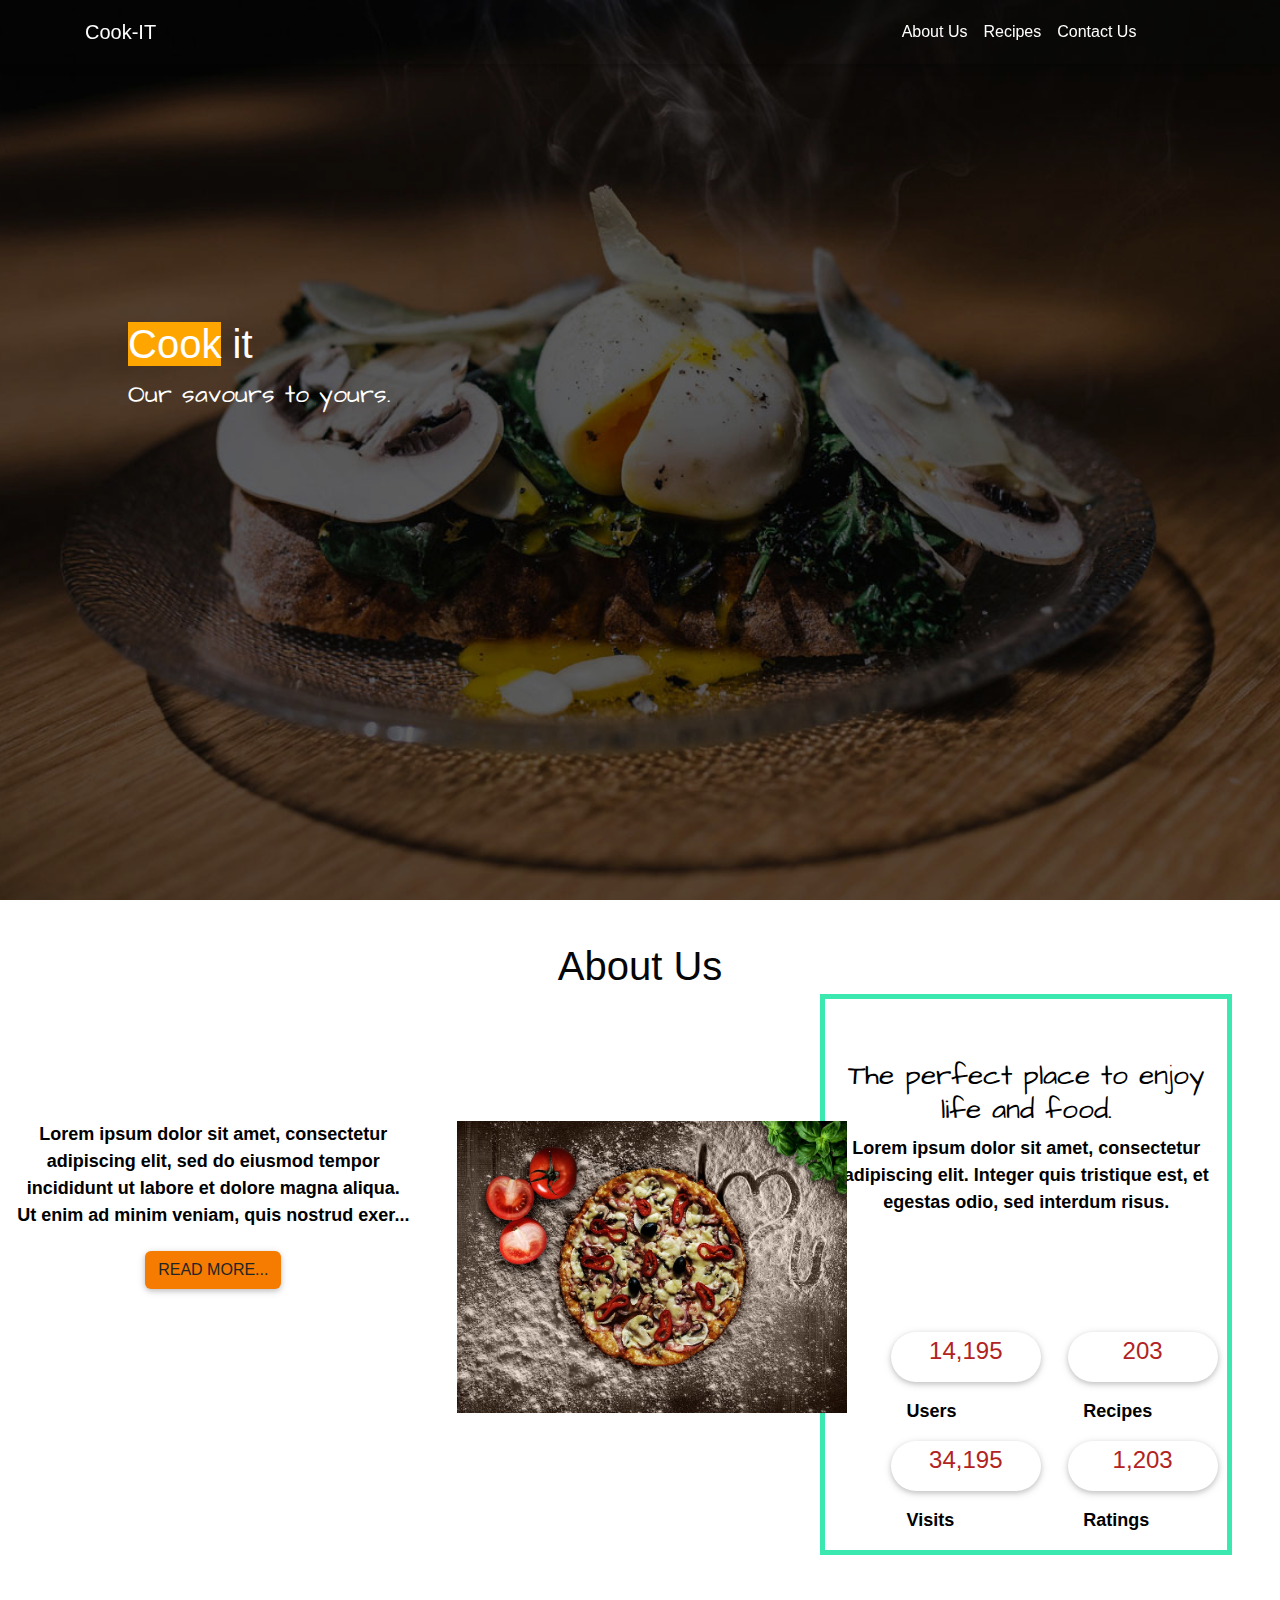
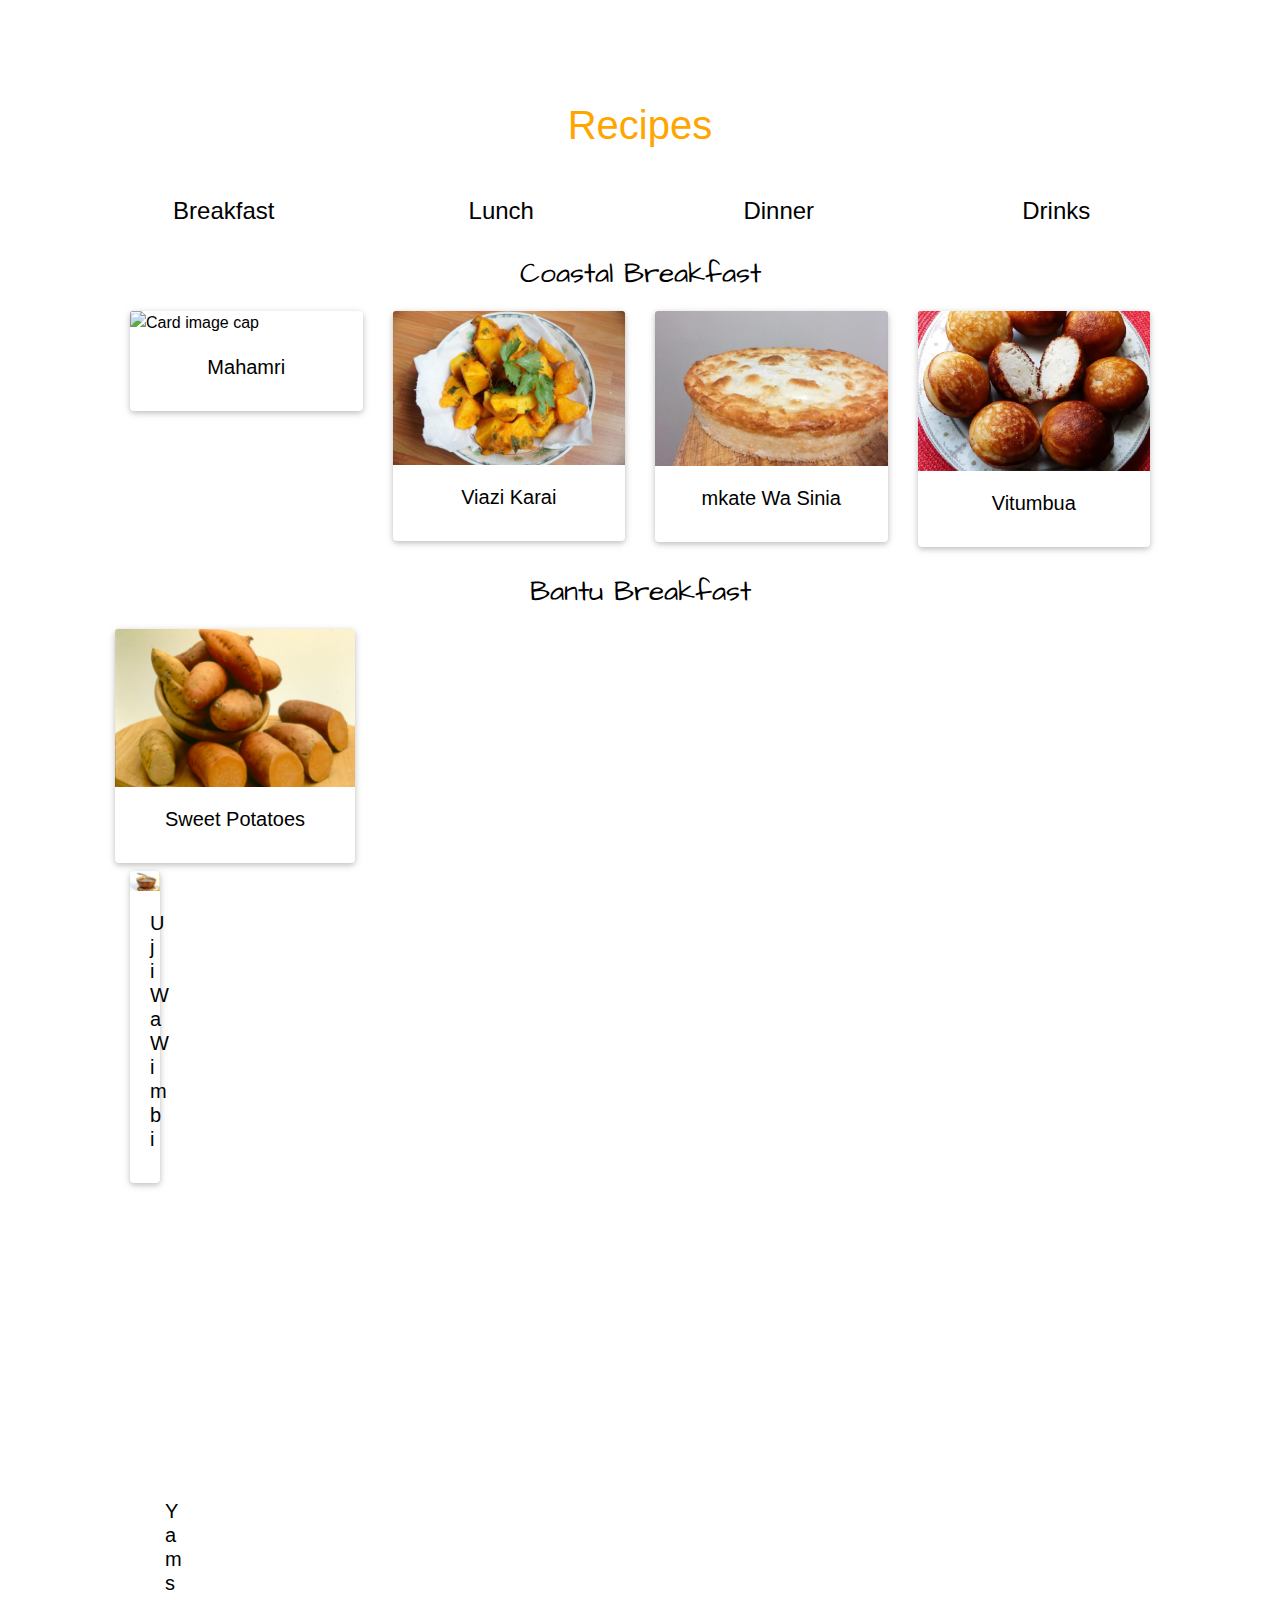
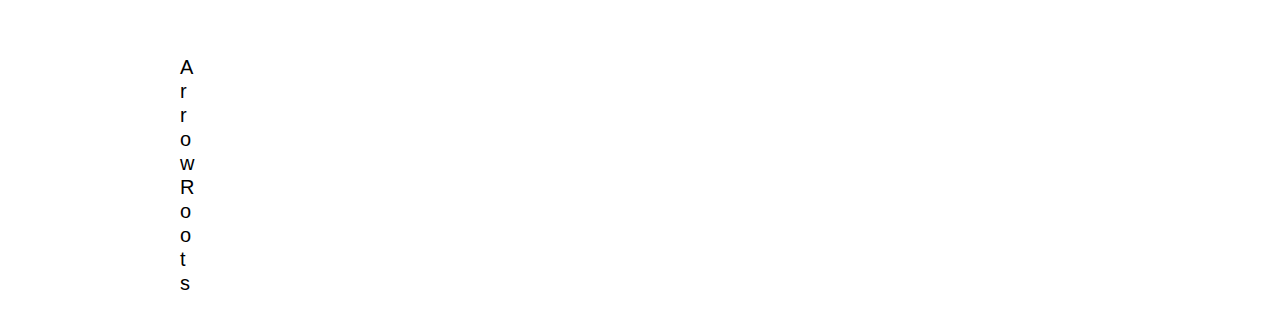
==== commit 5fa768d8: "Change font awesome icon colors from red to blue." ====
--- a/index.html
+++ b/index.html
@@ -11,21 +11,19 @@
     <link rel="stylesheet" href="css/mdb.css">
     <link rel="stylesheet" href="https://use.fontawesome.com/releases/v5.6.3/css/all.css">
     <link rel="stylesheet" href="css/bootstrap.min.css">
-    <link rel="stylesheet" href="css/wickedcss.min.css">
-    <link rel="stylesheet" href="css/animate.css">
     <link rel="stylesheet" href="css/styles.css">
     <title>Cook It</title>
 </head>
 
 <body>
-<div class="container-fluid">
-    <div class="fullBackground">
-        <div class="overlay">
-            <div class="nav">
-                <nav class="navbar navbar-expand-lg navbar-dark fixed-top scrolling-navbar">
-                    <div class="container">
-                        <a class="navbar-brand" id="logo" href="#"><strong>Cook-IT</strong></a>
-                        <button class="navbar-toggler" type="button" data-toggle="collapse"
+    <div class="container-fluid">
+        <div class="fullBackground">
+            <div class="overlay">
+                <div class="nav">
+                    <nav class="navbar navbar-expand-lg navbar-dark fixed-top scrolling-navbar">
+                        <div class="container">
+                            <a class="navbar-brand" id="logo" href="#"><strong>Cook-IT</strong></a>
+                            <button class="navbar-toggler" type="button" data-toggle="collapse"
                                 data-target="#navbarSupportedContent-7" aria-controls="navbarSupportedContent-7"
                                 aria-expanded="false"
                                 aria-label="Toggle navigation">
@@ -34,7 +32,7 @@
                         <div class="collapse navbar-collapse" id="navbarSupportedContent-7">
                             <ul class="navbar-nav mr-auto">
                                 <li class="nav-item ">
-                                    <a class="nav-link" href="#">About Us</a>
+                                    <a class="nav-link" href="#about-us-section">About Us</a>
                                 </li>
                                 <li class="nav-item">
                                     <a class="nav-link" href="#recipe">Recipes</a>
@@ -48,61 +46,80 @@
                 </nav>
             </div>
             <div class="push-down"></div>
-            <h1 class="text-white site-name  pulse"><span id="site-name">Cook</span> it</h1>
-            <p class="text-white slogan  floater">Our savours to yours.</p>
+            <h1 class="text-white site-name"><span id="site-name">Cook</span> it</h1>
+            <p class="text-white slogan">Our savours to yours.</p>
         </div>
 
-        <section>
-          <h1 class="about-title text-center pt-3">About Us</h1>
-            <div class="container-fluid about" id="about">
-             <div class="row">
-               <div class="pt-5 col-md-4">
-                 <div class="para-w3-agileits" id="readmore">
-                     <p>Kenya is a diverse country with over 40 tribes. Each one of these tribes have their own dishes and their own way of cooking said dishes.<span id="dots">...</span><span
-                                 id="more"> I’m sure most of us are stuck in the all-too-common loop of cooking the same three or four meals we are used to everyday of the week.
-                                 This is partly because we grew up among the same group of people making the same meals everyday.
-                                 For a most of us, we would love to try out different foods from different cultures but figuring out how to cook a dish from scratch is a very daunting endeavour..<br><br> What ingredients do I need to cook a specific dish? Do I deep-fry it? Do I combine the solids and liquids separately then pour the liquid mixture into the solids? These are some of the questions that plague our minds before we retreat into the comfort zone of cooking familiar foods. With cook-It, we eliminate some of these problems. Within seconds, you can find recipes from different people(amateur or trained) on how to make all kinds of Kenyan foods. You can try out a new recipe every single week and learn how to cook a variety of foods.<br><br> Our goal with this site is to teach both beginners and (hopefully) professional chefs how to prepare local Kenyan dishes that they did not know how to cook before.
-                                 If after trying out our recipes, you feel you have a different way of cooking a particular dish, you have the option of adding your own recipe to our platform and sharing your culinary prowess and creativity with the rest of us.</span></p>
-
-                     <button onclick="myFunction()" id="myBtn" class="btn btn-warning floater">READ MORE...</button>
-                     <br><br>
+        <section id="about-us-section">   
+          <div class="container-fluid about" id="about">
+                  <h1 class="about-title text-center pt-3">About Us</h1>
+               <div class="row">
+                 <div class="pt-5 col-md-4">
+                   <div class="para-w3-agileits" id="readmore">
+                       <p>Lorem ipsum dolor sit amet, consectetur adipiscing elit, sed do eiusmod tempor incididunt ut labore et
+                           dolore magna aliqua. Ut enim ad minim veniam, quis nostrud exer<span id="dots">...</span><span
+                                   id="more">citation ullamco laboris nisi ut aliquip ex
+                     ea commodo consequat. Duis aute irure dolor in reprehenderit in voluptate velit esse cillum dolore eu
+                     fugiat
+                     nulla pariatur. Excepteur sint occaecat cupidatat non proident, sunt in culpa qui officia deserunt
+                     mollit
+                     anim id est laborum.<br><br> Lorem ipsum dolor sit amet, consectetur adipiscing elit, sed do eiusmod
+                     tempor incididunt ut labore et
+                     dolore magna aliqua. Vel pretium lectus quam id leo in vitae turpis. Sit amet nisl suscipit adipiscing
+                     bibendum. Metus vulputate eu scelerisque felis imperdiet proin fermentum leo. Praesent tristique magna
+                     sit
+                     amet purus gravida quis blandit. Diam vel quam elementum pulvinar etiam. In nibh mauris cursus mattis
+                     molestie a iaculis at erat.<br><br> Sed viverra ipsum nunc aliquet bibendum enim facilisis gravida.
+                     Accumsan tortor
+                     posuere ac ut consequat semper viverra. Nunc scelerisque viverra mauris in aliquam sem fringilla.
+                     Neque
+                     egestas congue quisque egestas. Massa ultricies mi quis hendrerit dolor magna eget. A arcu cursus
+                     vitae
+                     congue mauris. Aliquet sagittis id consectetur purus ut faucibus pulvinar elementum. Aenean euismod
+                     elementum nisi quis eleifend quam adipiscing vitae proin. At quis risus sed vulputate odio ut enim
+                     blandit
+                     volutpat.</span></p>
+  
+                       <button onclick="myFunction()" id="myBtn" class="btn btn-orange">READ MORE...</button>
+                       <br><br>
+                   </div>
+                 </div>
+                 <div class="col-md-8">
+                   <div class="about-main">
+                       <div class="col-lg-6 col-md-6 col-sm-6 col-xs-6 about-left">
+                           <img src="images/slider1.jpg" alt="About us image" class="pt-5"id="sliderimg">
+                       </div>
+                       <div class="col-lg-6 col-md-6 col-sm-6 col-xs-6 about-right">
+                           <h3 class="subheading-w3-agile">The perfect place to enjoy life and food.</h3>
+                           <p class="para-w3-agileits">Lorem ipsum dolor sit amet, consectetur adipiscing elit. Integer quis
+                               tristique est, et egestas odio, sed interdum risus.</p>
+                           <div class="con text-center pr-5 row">
+                               <div class="stat1 col-md-6">
+                                    <span class="counter text-center">14,195</span><br><br>
+                                   <p id="stext1">Users</p>
+                               </div>
+                               <div class="stat2 col-md-6">
+                                   <span class="counter text-center">203</span><br><br>
+                                   <p id="stext1">Recipes</p>
+                               </div>
+                           </div>
+                           <div class="con text-center pr-5 row">
+                               <div class="stat3 col-md-6">
+                                   <span class="counter text-center">34,195</span><br><br>
+                                   <p id="stext1">Visits</p>
+                               </div>
+                               <div class="stat2 col-md-6">
+                                   <span class="counter text-center">1,203</span><br><br>
+                                   <p id="stext1">Ratings</p>
+                               </div>
+                           </div>
+                       </div>
+                   </div>
                  </div>
                </div>
-               <div class="col-md-8">
-                 <div class="about-main">
-                     <div class="col-lg-6 col-md-6 col-sm-6 col-xs-6 about-left">
-                         <img src="images/slider1.jpg" alt="About us image" class="pt-5"id="sliderimg">
-                     </div>
-                     <div class="col-lg-6 col-md-6 col-sm-6 col-xs-6 about-right">
-                         <h3 class="subheading-w3-agile"><strong>The perfect place to make good food.</strong></h3>
-                         <p class="para-w3-agileits">Get a recipe, add a recipe, rate...<br>Have fun!!</p>
-                         <div class="con text-center pr-5 row">
-                             <div class="stat1 col-md-6">
-                                  <span class="counter text-center">14,195</span><br><br>
-                                 <p id="stext1">Users</p>
-                             </div>
-                             <div class="stat2 col-md-6">
-                                 <span class="counter text-center">203</span><br><br>
-                                 <p id="stext1">Recipes</p>
-                             </div>
-                         </div>
-                         <div class="con text-center pr-5 row">
-                             <div class="stat3 col-md-6">
-                                 <span class="counter text-center">34,195</span><br><br>
-                                 <p id="stext1">Visits</p>
-                             </div>
-                             <div class="stat2 col-md-6">
-                                 <span class="counter text-center">1,203</span><br><br>
-                                 <p id="stext1">Ratings</p>
-                             </div>
-                         </div>
-                     </div>
-                 </div>
-               </div>
-             </div>
-            </div>
-            <br><br>
-            <!--End About Us page-->
+          </div>
+          <br><br>
+          <!--End About Us page--> 
         </section>
         <section id="recipe" class="container">
             <!--Recipes-->
@@ -122,81 +139,75 @@
                         <h4>Drinks</h4>
                     </div>
                 </div>
-            </div>
-            <div class="container-fluid breakfast" id="recipes">
-                <div class="col-sm-12" class="menu-contents">
-                    <h3 class="text-center">Coastal Breakfast</h3>
+                <div class="container-fluid breakfast" id="recipes">
+                    <div class="col-sm-12" class="menu-contents">
+                        <h3 class="text-center">Coastal Breakfast</h3>
+                        <div class="row row-top">
+                            <div class="col-sm-3" id="food1">
+                                <div class="card mb-2">
+                                    <img class="card-img-top" src="images/mahamri.jpg" alt="Card image cap">
+                                    <div class="card-body">
+                                        <h5 class="card-title text-center">Mahamri</h5>
+                                    </div>
+                                </div>
+                            </div>
+
+                            <div class="col-sm-3" id="viazikarai">
+                                <div class="card mb-2">
+                                    <img class="card-img-top" src="images/viazikarai.jpg" alt="Card image cap">
+                                    <div class="card-body">
+                                        <h5 class="card-title text-center">Viazi Karai</h5>
+                                    </div>
+                                </div>
+                            </div>
+
+                            <div class="col-sm-3" id="mkatewasinia">
+                                <div class="card mb-2">
+                                    <img class="card-img-top" src="images/mkatewasinia.jpg" alt="Card image cap">
+                                    <div class="card-body">
+                                        <h5 class="card-title text-center">mkate Wa Sinia</h5>
+                                    </div>
+                                </div>
+                            </div>
+
+                            <div class="col-sm-3" id="vitumbua">
+                                <div class="card mb-2">
+                                    <img class="card-img-top" src="images/Vitumbua vya mchele.png" alt="Card image cap">
+                                    <div class="card-body">
+                                        <h5 class="card-title text-center">Vitumbua</h5>
+                                    </div>
+                                </div>
+                            </div>
+                        </div>
+                    </div>
+                    <h3 class="text-center community-text">Bantu Breakfast</h3>
                     <div class="row row-top">
-                        <div class="col-sm-3" id="food1">
-                            <div class="card mb-2">
-                                <img class="card-img-top" src="images/mahamri.jpg" alt="Card image cap">
-                                <div class="card-body">
-                                    <h5 class="card-title text-center">Mahamri</h5>
-                                </div>
-                            </div>
-                        </div>
-
-                        <div class="col-sm-3" id="viazikarai">
-                            <div class="card mb-2">
-                                <img class="card-img-top" src="images/viazikarai.jpg" alt="Card image cap">
-                                <div class="card-body">
-                                    <h5 class="card-title text-center">Viazi Karai</h5>
-                                </div>
-                            </div>
-                        </div>
-
-                        <div class="col-sm-3" id="mkatewasinia">
-                            <div class="card mb-2">
-                                <img class="card-img-top" src="images/mkatewasinia.jpg" alt="Card image cap">
-                                <div class="card-body">
-                                    <h5 class="card-title text-center">mkate Wa Sinia</h5>
-                                </div>
-                            </div>
-                        </div>
-
-                        <div class="col-sm-3" id="vitumbua">
-                            <div class="card mb-2">
-                                <img class="card-img-top" src="images/Vitumbua vya mchele.png" alt="Card image cap">
-                                <div class="card-body">
-                                    <h5 class="card-title text-center">Vitumbua</h5>
-                                </div>
-                            </div>
-                        </div>
-                    </div>
-                    <h3 class="text-center community-text">Bantu Dishes</h3>
-                    <div class="row row-top">
-                        <div class="col-sm-3">
-                            <div class="card mb-2">
-                                <img class="card-img-top" src="images/chicken.jpg" alt="Card image cap">
-                                <div class="card-body">
-                                    <h5 class="card-title text-center">Chicken Tikka</h5>
-                                </div>
-                            </div>
-                        </div>
-
-                        <div class="col-sm-3">
-                            <div class="card mb-2">
-                                <img class="card-img-top" src="images/chicken.jpg" alt="Card image cap">
-                                <div class="card-body">
-                                    <h5 class="card-title text-center">Chicken Tikka</h5>
-                                </div>
-                            </div>
-                        </div>
-
-                        <div class="col-sm-3">
-                            <div class="card mb-2">
-                                <img class="card-img-top" src="images/chicken.jpg" alt="Card image cap">
-                                <div class="card-body">
-                                    <h5 class="card-title text-center">Chicken Tikka</h5>
-                                </div>
-                            </div>
-                        </div>
-
-                        <div class="col-sm-3">
-                            <div class="card mb-2">
-                                <img class="card-img-top" src="images/chicken.jpg" alt="Card image cap">
-                                <div class="card-body">
-                                    <h5 class="card-title text-center">Chicken Tikka</h5>
+                        <div class="col-sm-3">
+                            <div class="card mb-2">
+                                <img class="card-img-top" src="images/sweeetpotatoes (1).jpg" alt="Card image cap">
+                                <div class="card-body">
+                                    <h5 class="card-title text-center">Sweet Potatoes</h5>
+                                </div>
+                            </div>
+                        <div class="col-sm-3">
+                            <div class="card mb-2">
+                                <img class="card-img-top" src="images/uji.jpg" alt="Card image cap">
+                                <div class="card-body">
+                                    <h5 class="card-title text-center">Uji Wa Wimbi</h5>
+                                </div>
+                            </div>
+                        <div class="col-sm-3">
+                            <div class="card mb-2">
+                                <img class="card-img-top" src="images/yams.jpg" alt="Card image cap">
+                                <div class="card-body">
+                                    <h5 class="card-title text-center">Yams</h5>
+                                </div>
+                            </div>
+                        <div class="col-sm-3">
+                            <div class="card mb-2">
+                                <img class="card-img-top" src="images/arrow.jpg" alt="Card image cap">
+                                <div class="card-body">
+                                    <h5 class="card-title text-center">Arrow Roots</h5>
                                 </div>
                             </div>
                         </div>
@@ -205,41 +216,35 @@
             </div>
             <div class="container-fluid lunch" id="recipes">
                 <div class="col-sm-12" id="menu-contents">
-                    <h3 class="text-center">Coastal Dish lunch</h3>
+                    <h3 class="text-center">Coastal lunch Dishes</h3>
 
                     <div class="row row-top">
                         <div class="col-sm-3">
                             <div class="card mb-2">
-                                <img class="card-img-top" src="images/chicken.jpg" alt="Card image cap">
-                                <div class="card-body">
-                                    <h5 class="card-title text-center">Chicken Tikka</h5>
-                                </div>
-                            </div>
-                        </div>
-
-                        <div class="col-sm-3">
-                            <div class="card mb-2">
-                                <img class="card-img-top" src="images/chicken.jpg" alt="Card image cap">
-                                <div class="card-body">
-                                    <h5 class="card-title text-center">Chicken Tikka</h5>
-                                </div>
-                            </div>
-                        </div>
-
-                        <div class="col-sm-3">
-                            <div class="card mb-2">
-                                <img class="card-img-top" src="images/chicken.jpg" alt="Card image cap">
-                                <div class="card-body">
-                                    <h5 class="card-title text-center">Chicken Tikka</h5>
-                                </div>
-                            </div>
-                        </div>
-
-                        <div class="col-sm-3">
-                            <div class="card mb-2">
-                                <img class="card-img-top" src="images/chicken.jpg" alt="Card image cap">
-                                <div class="card-body">
-                                    <h5 class="card-title text-center">Chicken Tikka</h5>
+                                <img class="card-img-top" src="images/pilau1 (1).jpg" alt="Card image cap">
+                                <div class="card-body">
+                                    <h5 class="card-title text-center">Chicken Pilau</h5>
+                                </div>
+                            </div>
+                        <div class="col-sm-3" id="biriani">
+                            <div class="card mb-2">
+                                <img class="card-img-top" src="images/birani.jpg" alt="Card image cap">
+                                <div class="card-body">
+                                    <h5 class="card-title text-center">Chicken Biriani</h5>
+                                </div>
+                            </div>
+                        <div class="col-sm-3">
+                            <div class="card mb-2">
+                                <img class="card-img-top" src="images/coconutrice.jpg" alt="Card image cap">
+                                <div class="card-body">
+                                    <h5 class="card-title text-center">Coconut Rice</h5>
+                                </div>
+                            </div>
+                        <div class="col-sm-3">
+                            <div class="card mb-2">
+                                <img class="card-img-top" src="images/samaki (1).jpg" alt="Card image cap">
+                                <div class="card-body">
+                                    <h5 class="card-title text-center">Samaki Wa Kupakwa</h5>
                                 </div>
                             </div>
                         </div>
@@ -248,232 +253,495 @@
                     <div class="row row-top">
                         <div class="col-sm-3">
                             <div class="card mb-2">
-                                <img class="card-img-top" src="images/chicken.jpg" alt="Card image cap">
-                                <div class="card-body">
-                                    <h5 class="card-title text-center">Chicken Tikka</h5>
-                                </div>
-                            </div>
-                        </div>
-
-                        <div class="col-sm-3">
-                            <div class="card mb-2">
-                                <img class="card-img-top" src="images/chicken.jpg" alt="Card image cap">
-                                <div class="card-body">
-                                    <h5 class="card-title text-center">Chicken Tikka</h5>
-                                </div>
-                            </div>
-                        </div>
-
-                        <div class="col-sm-3">
-                            <div class="card mb-2">
-                                <img class="card-img-top" src="images/chicken.jpg" alt="Card image cap">
-                                <div class="card-body">
-                                    <h5 class="card-title text-center">Chicken Tikka</h5>
-                                </div>
-                            </div>
-                        </div>
-
-                        <div class="col-sm-3">
-                            <div class="card mb-2">
-                                <img class="card-img-top" src="images/chicken.jpg" alt="Card image cap">
-                                <div class="card-body">
-                                    <h5 class="card-title text-center">Chicken Tikka</h5>
-                                </div>
-                            </div>
-                        </div>
-                    </div>
-                </div>
+                                <img class="card-img-top" src="images/mukimo (1).jpg" alt="Card image cap">
+                                <div class="card-body">
+                                    <h5 class="card-title text-center">Mukimo</h5>
+                                </div>
+                            </div>
+                        <div class="col-sm-3">
+                            <div class="card mb-2">
+                                <img class="card-img-top" src="images/githeri.jpg" alt="Card image cap">
+                                <div class="card-body">
+                                    <h5 class="card-title text-center">Githeri</h5>
+                                </div>
+                            </div>
+                        <div class="col-sm-3">
+                            <div class="card mb-2">
+                                <img class="card-img-top" src="images/friedrice.jpg" alt="Card image cap">
+                                <div class="card-body">
+                                    <h5 class="card-title text-center">Fried Rice</h5>
+                                </div>
+                            </div>
+                        <div class="col-sm-3">
+                            <div class="card mb-2">
+                                <img class="card-img-top" src="images/Chapati-Desktop-Wallpaper-HD.jpg" alt="Card image cap">
+                                <div class="card-body">
+                                    <h5 class="card-title text-center">Chapati</h5>
+                                </div>
+                            </div>
+                        </div>
+                    </div>
+                </div>
+                <div class="container-fluid supper" id="recipes">
+                    <div class="col-sm-12" class="menu-contents">
+                        <h3 class="text-center">Coastal Dishes supper</h3>
+                        <div class="row row-top">
+                            <div class="col-sm-3">
+                                <div class="card mb-2">
+                                    <img class="card-img-top" src="images/chicken.jpg" alt="Card image cap">
+                                    <div class="card-body">
+                                        <h5 class="card-title text-center">Chicken Tikka</h5>
+                                    </div>
+                                </div>
+                            </div>
+
+                            <div class="col-sm-3">
+                                <div class="card mb-2">
+                                    <img class="card-img-top" src="images/chicken.jpg" alt="Card image cap">
+                                    <div class="card-body">
+                                        <h5 class="card-title text-center">Chicken Tikka</h5>
+                                    </div>
+                                </div>
+                            </div>
+
+                            <div class="col-sm-3">
+                                <div class="card mb-2">
+                                    <img class="card-img-top" src="images/chicken.jpg" alt="Card image cap">
+                                    <div class="card-body">
+                                        <h5 class="card-title text-center">Chicken Tikka</h5>
+                                    </div>
+                                </div>
+                            </div>
+
+                            <div class="col-sm-3">
+                                <div class="card mb-2">
+                                    <img class="card-img-top" src="images/chicken.jpg" alt="Card image cap">
+                                    <div class="card-body">
+                                        <h5 class="card-title text-center">Chicken Tikka</h5>
+                                    </div>
+                                </div>
+                            </div>
+                        </div>
+                        <h3 class="text-center community-text">Bantu Dishes</h3>
+                        <div class="row row-top">
+                            <div class="col-sm-3">
+                                <div class="card mb-2">
+                                    <img class="card-img-top" src="images/chicken.jpg" alt="Card image cap">
+                                    <div class="card-body">
+                                        <h5 class="card-title text-center">Chicken Tikka</h5>
+                                    </div>
+                                </div>
+                            </div>
+
+                            <div class="col-sm-3">
+                                <div class="card mb-2">
+                                    <img class="card-img-top" src="images/chicken.jpg" alt="Card image cap">
+                                    <div class="card-body">
+                                        <h5 class="card-title text-center">Chicken Tikka</h5>
+                                    </div>
+                                </div>
+                            </div>
+
+                            <div class="col-sm-3">
+                                <div class="card mb-2">
+                                    <img class="card-img-top" src="images/chicken.jpg" alt="Card image cap">
+                                    <div class="card-body">
+                                        <h5 class="card-title text-center">Chicken Tikka</h5>
+                                    </div>
+                                </div>
+                            </div>
+
+                            <div class="col-sm-3">
+                                <div class="card mb-2">
+                                    <img class="card-img-top" src="images/chicken.jpg" alt="Card image cap">
+                                    <div class="card-body">
+                                        <h5 class="card-title text-center">Chicken Tikka</h5>
+                                    </div>
+                                </div>
+                            </div>
+                        </div>
+                    </div>
+                </div>
+                <div class="container-fluid drinks" id="recipes">
+                    <div class="col-sm-12" id="menu-contents">
+                        <h3 class="text-center">Coastal Drinks</h3>
+                        <div class="row row-top">
+                            <div class="col-sm-3">
+                                <div class="card mb-2">
+                                    <img class="card-img-top" src="images/chicken.jpg" alt="Card image cap">
+                                    <div class="card-body">
+                                        <h5 class="card-title text-center">Chicken Tikka</h5>
+                                    </div>
+                                </div>
+                            </div>
+
+                            <div class="col-sm-3">
+                                <div class="card mb-2">
+                                    <img class="card-img-top" src="images/chicken.jpg" alt="Card image cap">
+                                    <div class="card-body">
+                                        <h5 class="card-title text-center">Chicken Tikka</h5>
+                                    </div>
+                                </div>
+                            </div>
+
+                            <div class="col-sm-3">
+                                <div class="card mb-2">
+                                    <img class="card-img-top" src="images/chicken.jpg" alt="Card image cap">
+                                    <div class="card-body">
+                                        <h5 class="card-title text-center">Chicken Tikka</h5>
+                                    </div>
+                                </div>
+                            </div>
+
+                            <div class="col-sm-3">
+                                <div class="card mb-2">
+                                    <img class="card-img-top" src="images/chicken.jpg" alt="Card image cap">
+                                    <div class="card-body">
+                                        <h5 class="card-title text-center">Chicken Tikka</h5>
+                                    </div>
+                                </div>
+                            </div>
+                        </div>
+                        <h3 class="text-center community-text">Bantu Dishes</h3>
+                        <div class="row row-top">
+                            <div class="col-sm-3">
+                                <div class="card mb-2">
+                                    <img class="card-img-top" src="images/chicken.jpg" alt="Card image cap">
+                                    <div class="card-body">
+                                        <h5 class="card-title text-center">Chicken Tikka</h5>
+                                    </div>
+                                </div>
+                            </div>
+
+                            <div class="col-sm-3">
+                                <div class="card mb-2">
+                                    <img class="card-img-top" src="images/chicken.jpg" alt="Card image cap">
+                                    <div class="card-body">
+                                        <h5 class="card-title text-center">Chicken Tikka</h5>
+                                    </div>
+                                </div>
+                            </div>
+
+                            <div class="col-sm-3">
+                                <div class="card mb-2">
+                                    <img class="card-img-top" src="images/chicken.jpg" alt="Card image cap">
+                                    <div class="card-body">
+                                        <h5 class="card-title text-center">Chicken Tikka</h5>
+                                    </div>
+                                </div>
+                            </div>
+
+                            <div class="col-sm-3">
+                                <div class="card mb-2">
+                                    <img class="card-img-top" src="images/chicken.jpg" alt="Card image cap">
+                                    <div class="card-body">
+                                        <h5 class="card-title text-center">Chicken Tikka</h5>
+                                    </div>
+                                </div>
+                            </div>
+                        </div>
+                    </div>
+                </div>
+                <div class="container-fluid recipe-overlay" id="mahamri">
+                    <img src="images/exit.png" alt="exit" class="exit">
+                    <div class="container">
+                        <div class="row" class="individual-recipe text-center">
+                            <h3 class="text-center">Mahamri Recipe</h3>
+                        </div>
+                        <div class="row">
+                            <div class="col-sm-4 ">
+                                <h3 class="ingredients">Ingredients</h3>
+                                <p>3 cups plain flour</p>
+                                <p>1 cup coconut milk powder</p>
+                                <p>¾ cup warm milk</p>
+                                <p>1 teaspoon ground cardamom</p>
+                                <p>1 tablespoon instant yeast</p>
+                                <p>¼ cup warm water</p>
+                                <p> ½ cup sugar</p>
+                                <p>Oil for deep frying</p>
+                            </div>
+                            <div class="col-sm-8">
+                                <h3>Steps</h3>
+                                <p>In a mixer add everything except water</p>
+                                <p>Mix for a few minutes then add the water.</p>
+                                <p>Knead until the dough is nice and soft like pizza dough.</p>
+                                <p>Cut into 7 or 8 pieces and shape into balls.</p>
+                                <p>Cover and let rise.</p>
+                                <p>Roll each ball and cut into 4 quarters.</p>
+                                <p>In a karai or pot add the oil for frying and place on medium heat.</p>
+                                <p>When the oil is hot add the quarter and start frying one side and flip to the other
+                                    side,
+                                    remove from heat when its golden brown.</p>
+                                <p>Enjoy with tea.</p>
+                            </div>
+                        </div>
+                    </div>
+                    <div class="col-sm-12">
+                            <h1 class="text-center add-recipe food-add add-recipe-txt">Add a recipe:</h1>
+                        <div class="add-recipe row">
+                            <div class="col-sm-3 form-add-recipe"></div>
+                            <form action="" class="form-group col-sm-6 data">
+                                <input type="text" class="form-control food-add" id="rname" placeholder="Recipe Name:">
+                                <!-- <input type="text" class="form-control food-add" placeholder="Enter ingridients"> -->
+                                <textarea name="steps" id="rsteps" rows="10" class="form-control food-add" placeholder="Enter the steps here..."></textarea>
+                                <button class="btn bg-info text-center go">Add Recipe</button>
+                            </form>
+                            <div class="col-sm-3"></div>
+                        </div>                        
+                    </div>
+                    <div class="row">
+
+                        <ol id="added-recipe1">
+
+                        </ol>
+                    </div>
+                    <div class="extras col-sm-12 d-block  mx-auto text-center">
+                        <div class="row icons">
+                            <div class="col-sm-2"></div>
+                            <a href="" class="icon"><i class="far fa-thumbs-down col-sm-2 icon text-danger"></i></a>
+                            <a href="" class="icon"><i class="far fa-thumbs-up col-sm-2 icon"></i></a>
+                            <a href="" class="icon"><i class="fas fa-stopwatch col-sm-2 icon"></i></a>
+                            <a href="" class="icon"><i class="fas fa-share-alt col-sm-2 icon"></i></a>
+                            <div class="col-sm-2"><button class="btn btn-success btn-add1">+</button></div>
+                            <div class="col-sm-2"></div>
+                        </div>
+                    </div>
+                </div>
+                <div class="container-fluid recipe-overlay" id="viazikarai-recipe">
+                    <img src="images/exit.png" alt="exit" class="exit">
+                    <div class="container">
+                        <div class="row" class="individual-recipe text-center">
+                            <h3>Viazi -Karai</h3>
+                        </div>
+                        <div class="row">
+                            <div class="col-sm-4 ">
+                                <h3 class="ingredients">Ingredients</h3>
+                                <ol>
+                                    <li>2 tins of Potatoes (boiled and peeled)</li>
+                                    <li>Oil for frying</li>
+                                    <li>1 and 1/2 cup Gram flour</li>
+                                    <li>2 cups white flour</li>
+                                    <li>Salt</li>
+                                    <li>Chilli powder</li>
+                                    <li>Lemon juice</li>
+                                </ol>
+                            </div>
+                            <div class="col-sm-8">
+                                <h3>Steps</h3>
+                                <p>Mix your salt. chilli powder and lemon juice to make a thick paste.</p>
+                                <p>Cut your boiled and peeled potatoes into half, spread the chilli paste and join the
+                                    halves together and then cut them into halves or if the potatoes are big into
+                                    quarters.</p>
+                                <p>Next mix the gram flour and white flour with water to make a thick batter (not too
+                                    thick
+                                    and not too thin).Add some salt in the batter to taste.</p>
+                                <p>On a medium high stove, place your frying vessel and add oil.</p>
+                                <p>Once oil is hot, place your potatoes in the batter and start frying.</p>
+                                <p>Pick up the potatoes from the batter and dip them into the hot oil.</p>
+                                <p>Do not over fill the vessel.</p>
+                                <p>Turn them to cook the other side.</p>
+                                <p>When both sides are cooked, remove from heat and drain them.</p>
+                                <p>Serve with chutney.</p>
+                                <p>Enjoy!!!</p>
+                            </div>
+                        </div>
+                    </div>
+                    <div class="extras col-sm-12 d-block  mx-auto text-center">
+                        <div class="row icons">
+                            <div class="col-sm-2"></div>
+                            <a href="" class="icon"><i class="far fa-thumbs-down col-sm-2 icon"></i></a>
+                            <a href="" class="icon"><i class="far fa-thumbs-up col-sm-2 icon"></i></a>
+                            <a href="" class="icon"><i class="fas fa-stopwatch col-sm-2 icon"></i></a>
+                            <a href="" class="icon"><i class="fas fa-share-alt col-sm-2 icon"></i></a>
+                            <div class="col-sm-2"><button class="btn btn-success btn-add2">+</button></div>
+                        </div>
+                    </div>
+                </div>
+                <div class="container-fluid recipe-overlay" id="mkatewasinia-recipe">
+                    <img src="images/exit.png" alt="exit" class="exit">
+                    <div class="container">
+                        <div class="row" class="individual-recipe text-center">
+                            <h3>Mkate Wa Sinia</h3>
+                        </div>
+                        <div class="row">
+                            <div class="col-sm-4 ">
+                                <h3 class="ingredients">Ingredients</h3>
+                                <p>1 mug rice..soak the rice for two days cleaning and changing the water atleast once a
+                                    day.(about 2 cups rice)</p>
+                                <p> 1 tbsp yeast</p>
+                                <p>Cardamom</p>
+                                <p>1 and a third mug water..Same mug as rice</p>
+                                <p> 1 and a half cups coconut powder</p>
+                                <p>1 cup sugar.. you can add more or less to suit your taste</p>
+                            </div>
+                            <div class="col-sm-8">
+                                <h3>Steps</h3>
+                                <ol>
+                                    <li>Drain the rice and place the rice in a blend along with all the remaining
+                                        ingredients.
+                                    </li>
+                                    <li>Blend well into a smooth batter.</li>
+                                    <li>Cover and let the mixture rise.</li>
+                                    <li>Once risen, mix the mixture well with a ladle.</li>
+                                    <li>Now take your oven bake pan or pot, add about a tablespoon of ghee and place the
+                                        pot
+                                        on
+                                        low to medium heat stove.
+                                    </li>
+                                    <li>Once the ghee gets hot pour the mixture and cover.</li>
+                                    <li>Let the mixture cook on top of a medium low heat stove for about 15 minutes or
+                                        until
+                                        you
+                                        see the mixture is coming together and cooking well.
+                                    </li>
+                                    <li>Make sure the heat is not at high as the mkate will burn.</li>
+                                    <li>Next place the mkate(uncovered) in the oven to finish cooking the mkate.</li>
+                                    <li>If you see the mkate is still liquidy and not fully cooked on the stove then
+                                        give it
+                                        some more baking time in the oven and the turn the oven to broil to give the top
+                                        of
+                                        mkate a nice golden colour, but if the stove top cooking was enough for the
+                                        mkate
+                                        then
+                                        the oven really is just for broiling the top and giving it a nice golden colour.
+                                    </li>
+                                    <li>Once the mkate is ready, remove from the oven and cover it until it cools down.
+                                    </li>
+                                    <li>Once cooled remove from the pan/pot and cut into pieces.</li>
+                                    <li>Serve with tea.</li>
+                                </ol>
+                                <p>Enjoy!!</p>
+                            </div>
+                        </div>
+                    </div>
+                    <div class="extras col-sm-12 d-block  mx-auto text-center">
+                        <div class="row icons">
+                            <div class="col-sm-2"></div>
+                            <a href="" class="icon"><i class="far fa-thumbs-down col-sm-2 icon text-danger"></i></a>
+                            <a href="" class="icon"><i class="far fa-thumbs-up col-sm-2 icon"></i></a>
+                            <a href="" class="icon"><i class="fas fa-stopwatch col-sm-2 icon"></i></a>
+                            <a href="" class="icon"><i class="fas fa-share-alt col-sm-2 icon"></i></a>
+                            <div class="col-sm-2"><button class="btn btn-success btn-add3">+</button></div>
+                            <div class="col-sm-2"></div>
+                        </div>
+                    </div>
+                </div>
+                <div class="container-fluid recipe-overlay" id="vitumbua-recipe">
+                    <img src="images/exit.png" alt="exit" class="exit">
+                    <div class="container">
+                        <div class="row" class="individual-recipe text-center">
+                            <h3>Vitumbua</h3>
+                        </div>
+                        <div class="row">
+                            <div class="col-sm-4 ">
+                                <h3 class="ingredients">Ingredients</h3>
+                                <p>2 tins of Potatoes (boiled and peeled)</p>
+                                <p>Oil for frying</p>
+                                <p>1 and 1/2 cup Gram flour</p>
+                                <p>2 cups white flour</p>
+                                <p>Salt</p>
+                                <p>Chilli powder</p>
+                                <p>Lemon juice</p>
+                            </div>
+                            <div class="col-sm-8">
+                                <h3>Steps</h3>
+                                <ol>
+                                    <li> Mix your salt. chilli powder and lemon juice to make a thick paste.</li>
+                                    <li> Cut your boiled and peeled potatoes into half, spread the chilli paste and join
+                                        the
+                                        halves together and then cut them into halves or if the potatoes are big into
+                                        quarters.
+                                    </li>
+                                    <li> Next mix the gram flour and white flour with water to make a thick batter (not
+                                        too
+                                        thick and not too thin).Add some salt in the batter to taste.
+                                    </li>
+                                    <li> On a medium high stove, place your frying vessel and add oil.</li>
+                                    <li> Once oil is hot, place your potatoes in the batter and start frying.</li>
+                                    <li> Pick up the potatoes from the batter and dip them into the hot oil.</li>
+                                    <li> Do not over fill the vessel.</li>
+                                    <li> Turn them to cook the other side.</li>
+                                    <li> When both sides are cooked, remove from heat and drain them.</li>
+                                    <li> Serve with chutney.</li>
+                                    <p> Enjoy!!!</p>
+                                </ol>
+                            </div>
+                        </div>
+                    </div>
+                    <div class="extras col-sm-12 d-block  mx-auto text-center">
+                        <div class="row icons">
+                            <div class="col-sm-2"></div>
+                            <a href="" class="icon"><i class="far fa-thumbs-down col-sm-2 icon text-danger"></i></a>
+                            <a href="" class="icon"><i class="far fa-thumbs-up col-sm-2 icon"></i></a>
+                            <a href="" class="icon"><i class="fas fa-stopwatch col-sm-2 icon"></i></a>
+                            <a href="" class="icon"><i class="fas fa-share-alt col-sm-2 icon"></i></a>
+                            <div class="col-sm-2"><button class="btn btn-success btn-add4">+</button></div>
+                            <div class="col-sm-2"></div>
+                        </div>
+                    </div>
+
+                </div>
+            </section>
+        </div>
             </div>
-            <div class="container-fluid supper" id="recipes">
-                <div class="col-sm-12" class="menu-contents">
-                    <h3 class="text-center">Coastal Dishes supper</h3>
-                    <div class="row row-top">
-                        <div class="col-sm-3">
-                            <div class="card mb-2">
-                                <img class="card-img-top" src="images/chicken.jpg" alt="Card image cap">
-                                <div class="card-body">
-                                    <h5 class="card-title text-center">Chicken Tikka</h5>
-                                </div>
-                            </div>
-                        </div>
-
-                        <div class="col-sm-3">
-                            <div class="card mb-2">
-                                <img class="card-img-top" src="images/chicken.jpg" alt="Card image cap">
-                                <div class="card-body">
-                                    <h5 class="card-title text-center">Chicken Tikka</h5>
-                                </div>
-                            </div>
-                        </div>
-
-                        <div class="col-sm-3">
-                            <div class="card mb-2">
-                                <img class="card-img-top" src="images/chicken.jpg" alt="Card image cap">
-                                <div class="card-body">
-                                    <h5 class="card-title text-center">Chicken Tikka</h5>
-                                </div>
-                            </div>
-                        </div>
-
-                        <div class="col-sm-3">
-                            <div class="card mb-2">
-                                <img class="card-img-top" src="images/chicken.jpg" alt="Card image cap">
-                                <div class="card-body">
-                                    <h5 class="card-title text-center">Chicken Tikka</h5>
-                                </div>
-                            </div>
-                        </div>
-                    </div>
-                    <h3 class="text-center community-text">Bantu Dishes</h3>
-                    <div class="row row-top">
-                        <div class="col-sm-3">
-                            <div class="card mb-2">
-                                <img class="card-img-top" src="images/chicken.jpg" alt="Card image cap">
-                                <div class="card-body">
-                                    <h5 class="card-title text-center">Chicken Tikka</h5>
-                                </div>
-                            </div>
-                        </div>
-
-                        <div class="col-sm-3">
-                            <div class="card mb-2">
-                                <img class="card-img-top" src="images/chicken.jpg" alt="Card image cap">
-                                <div class="card-body">
-                                    <h5 class="card-title text-center">Chicken Tikka</h5>
-                                </div>
-                            </div>
-                        </div>
-
-                        <div class="col-sm-3">
-                            <div class="card mb-2">
-                                <img class="card-img-top" src="images/chicken.jpg" alt="Card image cap">
-                                <div class="card-body">
-                                    <h5 class="card-title text-center">Chicken Tikka</h5>
-                                </div>
-                            </div>
-                        </div>
-
-                        <div class="col-sm-3">
-                            <div class="card mb-2">
-                                <img class="card-img-top" src="images/chicken.jpg" alt="Card image cap">
-                                <div class="card-body">
-                                    <h5 class="card-title text-center">Chicken Tikka</h5>
-                                </div>
-                            </div>
-                        </div>
-                    </div>
-                </div>
-            </div>
-            <div class="container-fluid drinks" id="recipes">
-                <div class="col-sm-12" id="menu-contents">
-                    <h3 class="text-center">Coastal Drinks</h3>
-                    <div class="row row-top">
-                        <div class="col-sm-3">
-                            <div class="card mb-2">
-                                <img class="card-img-top" src="images/chicken.jpg" alt="Card image cap">
-                                <div class="card-body">
-                                    <h5 class="card-title text-center">Chicken Tikka</h5>
-                                </div>
-                            </div>
-                        </div>
-
-                        <div class="col-sm-3">
-                            <div class="card mb-2">
-                                <img class="card-img-top" src="images/chicken.jpg" alt="Card image cap">
-                                <div class="card-body">
-                                    <h5 class="card-title text-center">Chicken Tikka</h5>
-                                </div>
-                            </div>
-                        </div>
-
-                        <div class="col-sm-3">
-                            <div class="card mb-2">
-                                <img class="card-img-top" src="images/chicken.jpg" alt="Card image cap">
-                                <div class="card-body">
-                                    <h5 class="card-title text-center">Chicken Tikka</h5>
-                                </div>
-                            </div>
-                        </div>
-
-                        <div class="col-sm-3">
-                            <div class="card mb-2">
-                                <img class="card-img-top" src="images/chicken.jpg" alt="Card image cap">
-                                <div class="card-body">
-                                    <h5 class="card-title text-center">Chicken Tikka</h5>
-                                </div>
-                            </div>
-                        </div>
-                    </div>
-                    <h3 class="text-center community-text">Bantu Dishes</h3>
-                    <div class="row row-top">
-                        <div class="col-sm-3">
-                            <div class="card mb-2">
-                                <img class="card-img-top" src="images/chicken.jpg" alt="Card image cap">
-                                <div class="card-body">
-                                    <h5 class="card-title text-center">Chicken Tikka</h5>
-                                </div>
-                            </div>
-                        </div>
-
-                        <div class="col-sm-3">
-                            <div class="card mb-2">
-                                <img class="card-img-top" src="images/chicken.jpg" alt="Card image cap">
-                                <div class="card-body">
-                                    <h5 class="card-title text-center">Chicken Tikka</h5>
-                                </div>
-                            </div>
-                        </div>
-
-                        <div class="col-sm-3">
-                            <div class="card mb-2">
-                                <img class="card-img-top" src="images/chicken.jpg" alt="Card image cap">
-                                <div class="card-body">
-                                    <h5 class="card-title text-center">Chicken Tikka</h5>
-                                </div>
-                            </div>
-                        </div>
-
-                        <div class="col-sm-3">
-                            <div class="card mb-2">
-                                <img class="card-img-top" src="images/chicken.jpg" alt="Card image cap">
-                                <div class="card-body">
-                                    <h5 class="card-title text-center">Chicken Tikka</h5>
-                                </div>
-                            </div>
-                        </div>
-                    </div>
-                </div>
-            </div>
-            <div class="container-fluid recipe-overlay" id="mahamri">
+            <div class="container-fluid recipe-overlay" id="biriani-recipe">
                 <img src="images/exit.png" alt="exit" class="exit">
                 <div class="container">
                     <div class="row" class="individual-recipe text-center">
-                        <h3>Mahamri Recipe</h3>
+                        <h3>Chicken Biriani</h3>
                     </div>
                     <div class="row">
                         <div class="col-sm-4 ">
                             <h3 class="ingredients">Ingredients</h3>
-                            <p>3 cups plain flour</p>
-                            <p>1 cup coconut milk powder</p>
-                            <p>¾ cup warm milk</p>
-                            <p>1 teaspoon ground cardamom</p>
-                            <p>1 tablespoon instant yeast</p>
-                            <p>¼ cup warm water</p>
-                            <p> ½ cup sugar</p>
-                            <p>Oil for deep frying</p>
+                            <ol>
+                                <li>&nbsp; 600 gm basmati rice</li>  
+                                <li>&nbsp;4 tablespoon mint leaves</li>
+                                <li>&nbsp;salt as required</li>
+                                <li>&nbsp;2 teaspoon coriander powder</li>
+                                <li>&nbsp;1 tablespoon garlic paste</li>
+                                <li>&nbsp;2 tablespoon tomato puree</li>
+                                <li>&nbsp;400 gm white onion</li>
+                                <li>&nbsp;8 green cardamom</li>
+                                <li>&nbsp;1 tablespoon milk</li>
+                                <li>&nbsp;1 kilograms chicken thighs</li> 
+                                <li>&nbsp;1 teaspoon garam masala powder</li>
+                                <li>&nbsp;2 pinches saffron</li>
+                                <li>&nbsp;1 tablespoon ginger paste</li>
+                                <li>&nbsp;4 green chilli</li>
+                                <li>&nbsp;300 gm tomato</li>
+                                <li>&nbsp;2 teaspoon cumin seeds</li>
+                                <li>&nbsp;6 tablespoon refined oil</li>
+                            </ol>
                         </div>
                         <div class="col-sm-8">
                             <h3>Steps</h3>
-                            <p>In a mixer add everything except water</p>
-                            <p>Mix for a few minutes then add the water.</p>
-                            <p>Knead until the dough is nice and soft like pizza dough.</p>
-                            <p>Cut into 7 or 8 pieces and shape into balls.</p>
-                            <p>Cover and let rise.</p>
-                            <p>Roll each ball and cut into 4 quarters.</p>
-                            <p>In a karai or pot add the oil for frying and place on medium heat.</p>
-                            <p>When the oil is hot add the quarter and start frying one side and flip to the other side,
-                                remove from heat when its golden brown.</p>
-                            <p>Enjoy with tea.</p>
+                            <ul>
+                                <li>To prepare this mouth-watering biryani recipe, you have to marinate the chicken. 
+                                  For the same, take a large bowl and add Greek yoghurt in it along with turmeric, chili 
+                                  powder along with salt as per your taste in a small bowl. Mix well using a spoon and 
+                                  then, add the chicken thighs in the mixture and rub with this mixture. Keep aside for 
+                                  about 20-30 minutes, so that the yogurt mixture is properly absorbed by the chicken. 
+                                  Also, soak saffron in the milk to make saffron milk and keep aside. </li>
+                                <li>In the meanwhile, pour refined oil in a deep-bottomed pan, keeping it on medium flame. 
+                                  Add cumin seeds and green cardamom in it and saute for about 2 minutes. Once done, immediately 
+                                  add the sliced onion and fry for 2-3 minutes straight. Make sure you don't burn it, so when the 
+                                  onion starts to get brown in color, 
+                                  add tomatoes and tomato puree and fry for another 5 minutes.</li>
+                                  <li>Next, add the slit green chilies to the mixture along with ginger-garlic paste, frying the mixture 
+                                    yet again for a minute. Then, add coriander powder and turn the flame to medium-low while stirring 
+                                    and cooking the masala. Quickly, add the marinated chicken and mix for a while so that the 
+                                    ingredients absorb the juices properly.</li>
+                                  <li>Turn the flame to medium again and heat-through for about 5-6 minutes only to turn it over to low heat. 
+                                    Cover with a lid and let simmer for 5 minutes. Make sure to keep stirring during the entire process, 
+                                    else the chicken might stick to the bottom, eventually ending up burnt. You can add little water, if 
+                                    you find the consistency too thick.</li>
+                                  <li>Once done, turn off the flame and add half of the boiled rice in the pan and keep the rest aside until 
+                                    required. Sprinkle milk soaked saffron along with garam masala, mint and coriander leaves. Put the remaining 
+                                    rice over this layer and garnish with the same mentioned four ingredients.</p>
+                                  <li>Lastly, cover the lid, turn the flame to low medium and let the rice cook for about 5 minutes. Once done, 
+                                    put it off and let the biryani stay covered for about another 10 minutes. Serve hot, along with raita or any 
+                                    chutney of your choice.</li>
+                            </ul>
                         </div>
                     </div>
                 </div>
@@ -487,228 +755,11 @@
                         <div class="col-sm-2"></div>
                     </div>
                 </div>
+
             </div>
-            <div class="container-fluid recipe-overlay" id="viazikarai-recipe">
-                <img src="images/exit.png" alt="exit" class="exit">
-                <div class="container">
-                    <div class="row" class="individual-recipe text-center">
-                        <h3>Viazi -Karai</h3>
-                    </div>
-                    <div class="row">
-                        <div class="col-sm-4 ">
-                            <h3 class="ingredients">Ingredients</h3>
-                            <ol>
-                                <li>2 tins of Potatoes (boiled and peeled)</li>
-                                <li>Oil for frying</li>
-                                <li>1 and 1/2 cup Gram flour</li>
-                                <li>2 cups white flour</li>
-                                <li>Salt</li>
-                                <li>Chilli powder</li>
-                                <li>Lemon juice</li>
-                            </ol>
-                        </div>
-                        <div class="col-sm-8">
-                            <h3>Steps</h3>
-                            <p>Mix your salt. chilli powder and lemon juice to make a thick paste.</p>
-                            <p>Cut your boiled and peeled potatoes into half, spread the chilli paste and join the
-                                halves together and then cut them into halves or if the potatoes are big into
-                                quarters.</p>
-                            <p>Next mix the gram flour and white flour with water to make a thick batter (not too thick
-                                and not too thin).Add some salt in the batter to taste.</p>
-                            <p>On a medium high stove, place your frying vessel and add oil.</p>
-                            <p>Once oil is hot, place your potatoes in the batter and start frying.</p>
-                            <p>Pick up the potatoes from the batter and dip them into the hot oil.</p>
-                            <p>Do not over fill the vessel.</p>
-                            <p>Turn them to cook the other side.</p>
-                            <p>When both sides are cooked, remove from heat and drain them.</p>
-                            <p>Serve with chutney.</p>
-                            <p>Enjoy!!!</p>
-                        </div>
-                    </div>
-                </div>
-                <div class="extras col-sm-12 d-block  mx-auto text-center">
-                    <div class="row icons">
-                        <div class="col-sm-2"></div>
-                        <a href="" class="icon"><i class="far fa-thumbs-down col-sm-2 icon"></i></a>
-                        <a href="" class="icon"><i class="far fa-thumbs-up col-sm-2 icon"></i></a>
-                        <a href="" class="icon"><i class="fas fa-stopwatch col-sm-2 icon"></i></a>
-                        <a href="" class="icon"><i class="fas fa-share-alt col-sm-2 icon"></i></a>
-                        <div class="col-sm-2"></div>
-                    </div>
-                </div>
-            </div>
-            <div class="container-fluid recipe-overlay" id="mkatewasinia-recipe">
-                <img src="images/exit.png" alt="exit" class="exit">
-                <div class="container">
-                    <div class="row" class="individual-recipe text-center">
-                        <h3>Mkate Wa Sinia</h3>
-                    </div>
-                    <div class="row">
-                        <div class="col-sm-4 ">
-                            <h3 class="ingredients">Ingredients</h3>
-                            <p>1 mug rice..soak the rice for two days cleaning and changing the water atleast once a
-                                day.(about 2 cups rice)</p>
-                            <p> 1 tbsp yeast</p>
-                            <p>Cardamom</p>
-                            <p>1 and a third mug water..Same mug as rice</p>
-                            <p> 1 and a half cups coconut powder</p>
-                            <p>1 cup sugar.. you can add more or less to suit your taste</p>
-                        </div>
-                        <div class="col-sm-8">
-                            <h3>Steps</h3>
-                            <ol>
-                                <li>Drain the rice and place the rice in a blend along with all the remaining
-                                    ingredients.
-                                </li>
-                                <li>Blend well into a smooth batter.</li>
-                                <li>Cover and let the mixture rise.</li>
-                                <li>Once risen, mix the mixture well with a ladle.</li>
-                                <li>Now take your oven bake pan or pot, add about a tablespoon of ghee and place the pot
-                                    on
-                                    low to medium heat stove.
-                                </li>
-                                <li>Once the ghee gets hot pour the mixture and cover.</li>
-                                <li>Let the mixture cook on top of a medium low heat stove for about 15 minutes or until
-                                    you
-                                    see the mixture is coming together and cooking well.
-                                </li>
-                                <li>Make sure the heat is not at high as the mkate will burn.</li>
-                                <li>Next place the mkate(uncovered) in the oven to finish cooking the mkate.</li>
-                                <li>If you see the mkate is still liquidy and not fully cooked on the stove then give it
-                                    some more baking time in the oven and the turn the oven to broil to give the top of
-                                    mkate a nice golden colour, but if the stove top cooking was enough for the mkate
-                                    then
-                                    the oven really is just for broiling the top and giving it a nice golden colour.
-                                </li>
-                                <li>Once the mkate is ready, remove from the oven and cover it until it cools down.</li>
-                                <li>Once cooled remove from the pan/pot and cut into pieces.</li>
-                                <li>Serve with tea.</li>
-                            </ol>
-                            <p>Enjoy!!</p>
-                        </div>
-                    </div>
-                </div>
-                <div class="extras col-sm-12 d-block  mx-auto text-center">
-                    <div class="row icons">
-                        <div class="col-sm-2"></div>
-                        <a href="" class="icon"><i class="far fa-thumbs-down col-sm-2 icon text-danger"></i></a>
-                        <a href="" class="icon"><i class="far fa-thumbs-up col-sm-2 icon"></i></a>
-                        <a href="" class="icon"><i class="fas fa-stopwatch col-sm-2 icon"></i></a>
-                        <a href="" class="icon"><i class="fas fa-share-alt col-sm-2 icon"></i></a>
-                        <div class="col-sm-2"></div>
-                    </div>
-                </div>
-            </div>
-            <div class="container-fluid recipe-overlay" id="vitumbua-recipe">
-                <img src="images/exit.png" alt="exit" class="exit">
-                <div class="container">
-                    <div class="row" class="individual-recipe text-center">
-                        <h3>Vitumbua</h3>
-                    </div>
-                    <div class="row">
-                        <div class="col-sm-4 ">
-                            <h3 class="ingredients">Ingredients</h3>
-                            <p>2 tins of Potatoes (boiled and peeled)</p>
-                            <p>Oil for frying</p>
-                            <p>1 and 1/2 cup Gram flour</p>
-                            <p>2 cups white flour</p>
-                            <p>Salt</p>
-                            <p>Chilli powder</p>
-                            <p>Lemon juice</p>
-                        </div>
-                        <div class="col-sm-8">
-                            <h3>Steps</h3>
-                            <ol>
-                                <li> Mix your salt. chilli powder and lemon juice to make a thick paste.</li>
-                                <li> Cut your boiled and peeled potatoes into half, spread the chilli paste and join the
-                                    halves together and then cut them into halves or if the potatoes are big into
-                                    quarters.
-                                </li>
-                                <li> Next mix the gram flour and white flour with water to make a thick batter (not too
-                                    thick and not too thin).Add some salt in the batter to taste.
-                                </li>
-                                <li> On a medium high stove, place your frying vessel and add oil.</li>
-                                <li> Once oil is hot, place your potatoes in the batter and start frying.</li>
-                                <li> Pick up the potatoes from the batter and dip them into the hot oil.</li>
-                                <li> Do not over fill the vessel.</li>
-                                <li> Turn them to cook the other side.</li>
-                                <li> When both sides are cooked, remove from heat and drain them.</li>
-                                <li> Serve with chutney.</li>
-                                <p> Enjoy!!!</p>
-                            </ol>
-                        </div>
-                    </div>
-                </div>
-                <div class="extras col-sm-12 d-block  mx-auto text-center">
-                    <div class="row icons">
-                        <div class="col-sm-2"></div>
-                        <a href="" class="icon"><i class="far fa-thumbs-down col-sm-2 icon text-danger"></i></a>
-                        <a href="" class="icon"><i class="far fa-thumbs-up col-sm-2 icon"></i></a>
-                        <a href="" class="icon"><i class="fas fa-stopwatch col-sm-2 icon"></i></a>
-                        <a href="" class="icon"><i class="fas fa-share-alt col-sm-2 icon"></i></a>
-                        <div class="col-sm-2"></div>
-                    </div>
-                </div>
-
-  </section>
-<section>
-  <div class="push-downcontact"></div>
-    <!-- <p id="trycontact">yes</p> -->
-    <!--Contacts-->
-    <section class="mail" id="contact">
-      <div class="container pt-3">
-        <div class="middle-heading1 text-center mb-5">
-          <h3 id="h3contact">contact us</h3>
-        </div>
-        <div class="row form">
-          <div class="col-lg-8  cont">
-            <form action="#" method="post">
-              <div class="row">
-                <div class="col-md-6 wthree_contact_left_grid pr-md-0">
-                  <div class="form-group">
-                    <input type="text" name="name" class="mb-4 form-control" placeholder="Name" required="">
-                  </div>
-                  <div class="form-group">
-                    <input type="email" name="email" class="mb-4 form-control" placeholder="Email" required="">
-                  </div>
-                </div>
-                <div class="col-md-6 wthree_contact_left_grid">
-                  <div class="form-group">
-                    <input type="text" name="phone number" class="mb-4 form-control" placeholder="Phone Number"
-                      required="">
-                  </div>
-                  <div class="form-group">
-                    <input type="text" name="subject" class="mb-4 form-control" placeholder="Subject" required="">
-                  </div>
-                </div>
-              </div>
-              <div class="form-group">
-                <textarea name="message" placeholder="Message" class="form-control" required=""></textarea>
-              </div>
-              <div class="submit-buttons">
-                <input type="submit" value="Submit">
-              </div>
-            </form>
-          </div>
-          <div class="col-lg-4 contact-info">
-            <div class="contact-info1">
-              <h4 class="mb-4">Address Information</h4>
-              <p><span class="fa mr-3 fa-map-marker"></span><span>Ngong Lane Plaza</span></p>
-              <p class="phone "><span class="fa mr-3 fa-phone"></span>Phone : +254 2220564 </p>
-              <p class="phone "><span class="fa mr-3 fa-phone"></span>Call us at +254 6889344 </p>
-              <p><span class="fa mr-3 fa-envelope"></span>Email : <a
-                  href="mailto:info@cookitmail.com">info@cookitmail.com</a></p>
-            </div>
-          </div>
-        </div>
-      </div>
-    </section>
         </section>
     </div>
-
 </div>
-
-
 </body>
 <script src="js/jquery.js"></script>
 <script src="js/scripts.js"></script>
@@ -720,4 +771,6 @@
 <script src="js/mdb.min.js"></script>
 <script src="js/popper.min.js"></script>
 <script src="js/jquery.counterup.min.js"></script>
+
 </html>
+
--- a/css/styles.css
+++ b/css/styles.css
@@ -1,11 +1,9 @@
-*{
-    scroll-behavior: smooth;
-}
 html,
 body,
 header,
 .view {
     height: 100%;
+    scroll-behavior: smooth;
 }
 @media (max-width: 740px) {
     html,
@@ -33,7 +31,7 @@
     }
 }
 .top-nav-collapse {
-    background-color: #FFA500 !important;
+    background-color: #78909c !important;
 }
 .navbar:not(.top-nav-collapse) {
     background: transparent !important;
@@ -62,7 +60,9 @@
 #logo{
     padding-right: 65%;
 }
-
+*{
+    scroll-behavior: smooth;
+}
 body {
     margin: 0;
     padding: 0;
@@ -216,9 +216,14 @@
     font-size: 22px;
     color: black;
     padding-bottom: 3%;
+    padding-top: 2%;
     margin: 0 2% 0 0;
     background-color: white;
     text-align: center;
+    background-color: rgba(255, 255, 255, 0.8);
+    width: 100%;
+    height: inherit;
+    margin-bottom:0px;
 }
 .about p {
     font-family: Verdana, sans-serif;
@@ -243,21 +248,22 @@
     z-index: 9;
 }
 #myBtn{
-    z-index: 1;
-    background-color:#FFA500;
+    /* z-index: 1; */
+    border-radius: 6px;
 }
 .about-right {
     margin-top: -52%;
     margin-right:4%;
     margin-left: 200px;
     position: relative;
-    border: 5px solid #FFA500;
+    border: 5px solid rgb(59, 232, 176);
     float: right;
     z-index: 4;
 }
 .about-title {
     padding-bottom: 6%;
-    color: black
+    color: rgb(5, 5, 5);
+
 }
 img {
     width: 100%;
@@ -288,82 +294,124 @@
   height:340px;
   width:390px;
 }
-.push-downcontact{
-    padding-top: 55%;
-}
-
 #viazikarai-recipe{
     display: none;
 }
+.icons{
+    margin: 5% 0 7% 21%;
+    color: orangered;
+}
+i{
+    color: red;
+    font-size: 30px;
+    padding: 20px;
+}
 section#contact{
-  background: url(../images/carousel/download.jpeg) no-repeat center;
- background-size: cover;
+    background-size: cover;
 }
 .form {
- background: rgba(255, 255, 255, 0.21);
- padding: 2em 1em;
- border-radius: 5px;
- border-radius: 4px;
-
+    background: rgba(255, 255, 255, 0.21);
+    padding: 2em 1em;
+    border-radius: 5px;
+    border-radius: 4px;
 }
 .contact-info1 {
- padding: 1em;
+    padding: 1em;
 }
 .cont input[type="text"], .cont input[type="email"], .cont textarea {
- outline: none;
- border: 2px solid #fff;
- padding: 10px 20px;
- font-size: 17px;
- letter-spacing: 1px;
- width: 100%;
- border: none;
- background-color: rgba(255, 255, 255,0.2);
-}
-
+    outline: none;
+    border: 2px solid #fff;
+    padding: 10px 20px;
+    font-size: 17px;
+    letter-spacing: 1px;
+    width: 100%;
+    border: none;
+    background-color: rgba(255, 255, 255,0.2);
+}
 .cont textarea {
- min-height: 200px;
- width: 100%;
- resize: none;
-}
-
+    min-height: 200px;
+    width: 100%;
+    resize: none;
+}
 .cont input {
- outline: none;
- border: none;
- cursor: pointer;
- transition: 0.5s all;
- background: #445c6e;
- color: #fff;
- font-size: 17px;
- letter-spacing: 1px;
- padding: 10px 30px;
- display: inline-block;
- border: 2px solid #fff;
- border-radius: 4px;
- border-radius: 4px;
+    outline: none;
+    border: none;
+    cursor: pointer;
+    transition: 0.5s all;
+    background: #445c6e;
+    color: #fff;
+    font-size: 17px;
+    letter-spacing: 1px;
+    padding: 10px 30px;
+    display: inline-block;
+    border: 2px solid #fff;
+    border-radius: 4px;
+    border-radius: 4px;
 }
 h4.heading-con-w3ls {
- font-size: 30px;
- letter-spacing: 1px;
+    font-size: 30px;
+    letter-spacing: 1px;
 }
 .contact-info p {
- color: #dcdbdb;
- font-size: 15px;
- letter-spacing: .5px;
+    color: #dcdbdb;
+    font-size: 15px;
+    letter-spacing: .5px;
 }
 .contact-info p span.fa {
- color: #fff;
- font-size: 18px;
+    color: #fff;
+    font-size: 18px;
 }
 .contact-info p a {
- font-size: 17px;
- color: #dcdbdb;
+    font-size: 17px;
+    color: #dcdbdb;
 }
 .contact-info h4 {
- font-size: 27px;
- color: #fff;
- text-transform: capitalize;
-}
-#h3contact{
-  font-family: 'Architects Daughter', cursive;
-  font-size: 80px;
-}
+    font-size: 27px;
+    color: #fff;
+    text-transform: capitalize;
+}
+h3{
+    font-family: 'Architects Daughter', cursive;
+    /*font-size: 80px;*/
+}
+#conta{
+    margin-top: 45%;
+    background-color: #0b2a41;
+}
+
+#about-us-section{
+  background-image: url("../images/aboutbackground.jpg");
+  background-position: center;
+  background-size: cover;
+  background-attachment: fixed;
+  margin: 0;
+  padding: 0;
+}
+
+.btn-add1, .btn-add2, .btn-add3, .btn-add4{
+    /* position: relative;
+    left: 180%; */
+    float: right;
+    border-radius: 50px;
+    height: 70px;
+    width: 70px;
+    font-size: 30px;
+}
+.add-recipe{
+    margin: 10px;
+}
+.food-add{
+    margin: 10px 10px 10px 0px;
+
+}
+.go{
+    margin-top: 10px;
+}
+.add-recipe-txt{
+    margin-top: 30px;
+margin-left: -100px;
+}
+.far, .fas {
+    color: blue !important;
+}
+
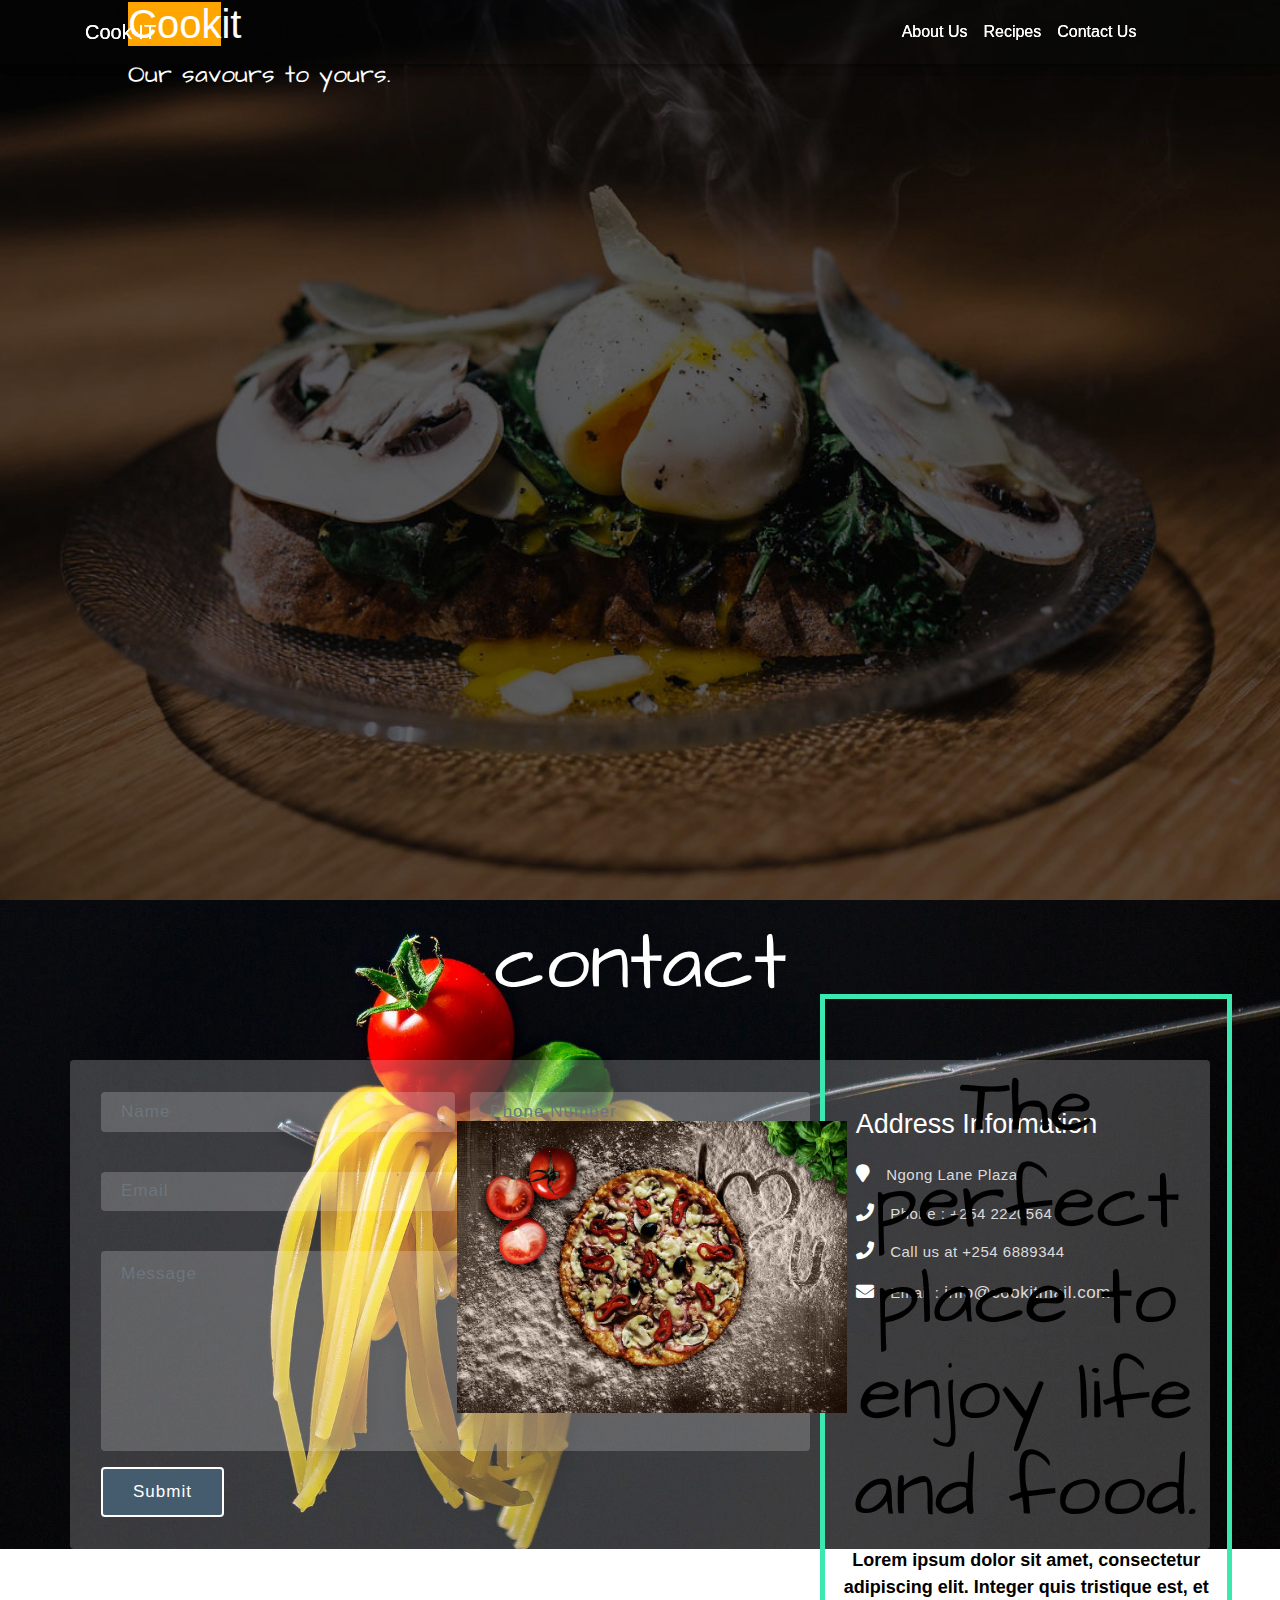
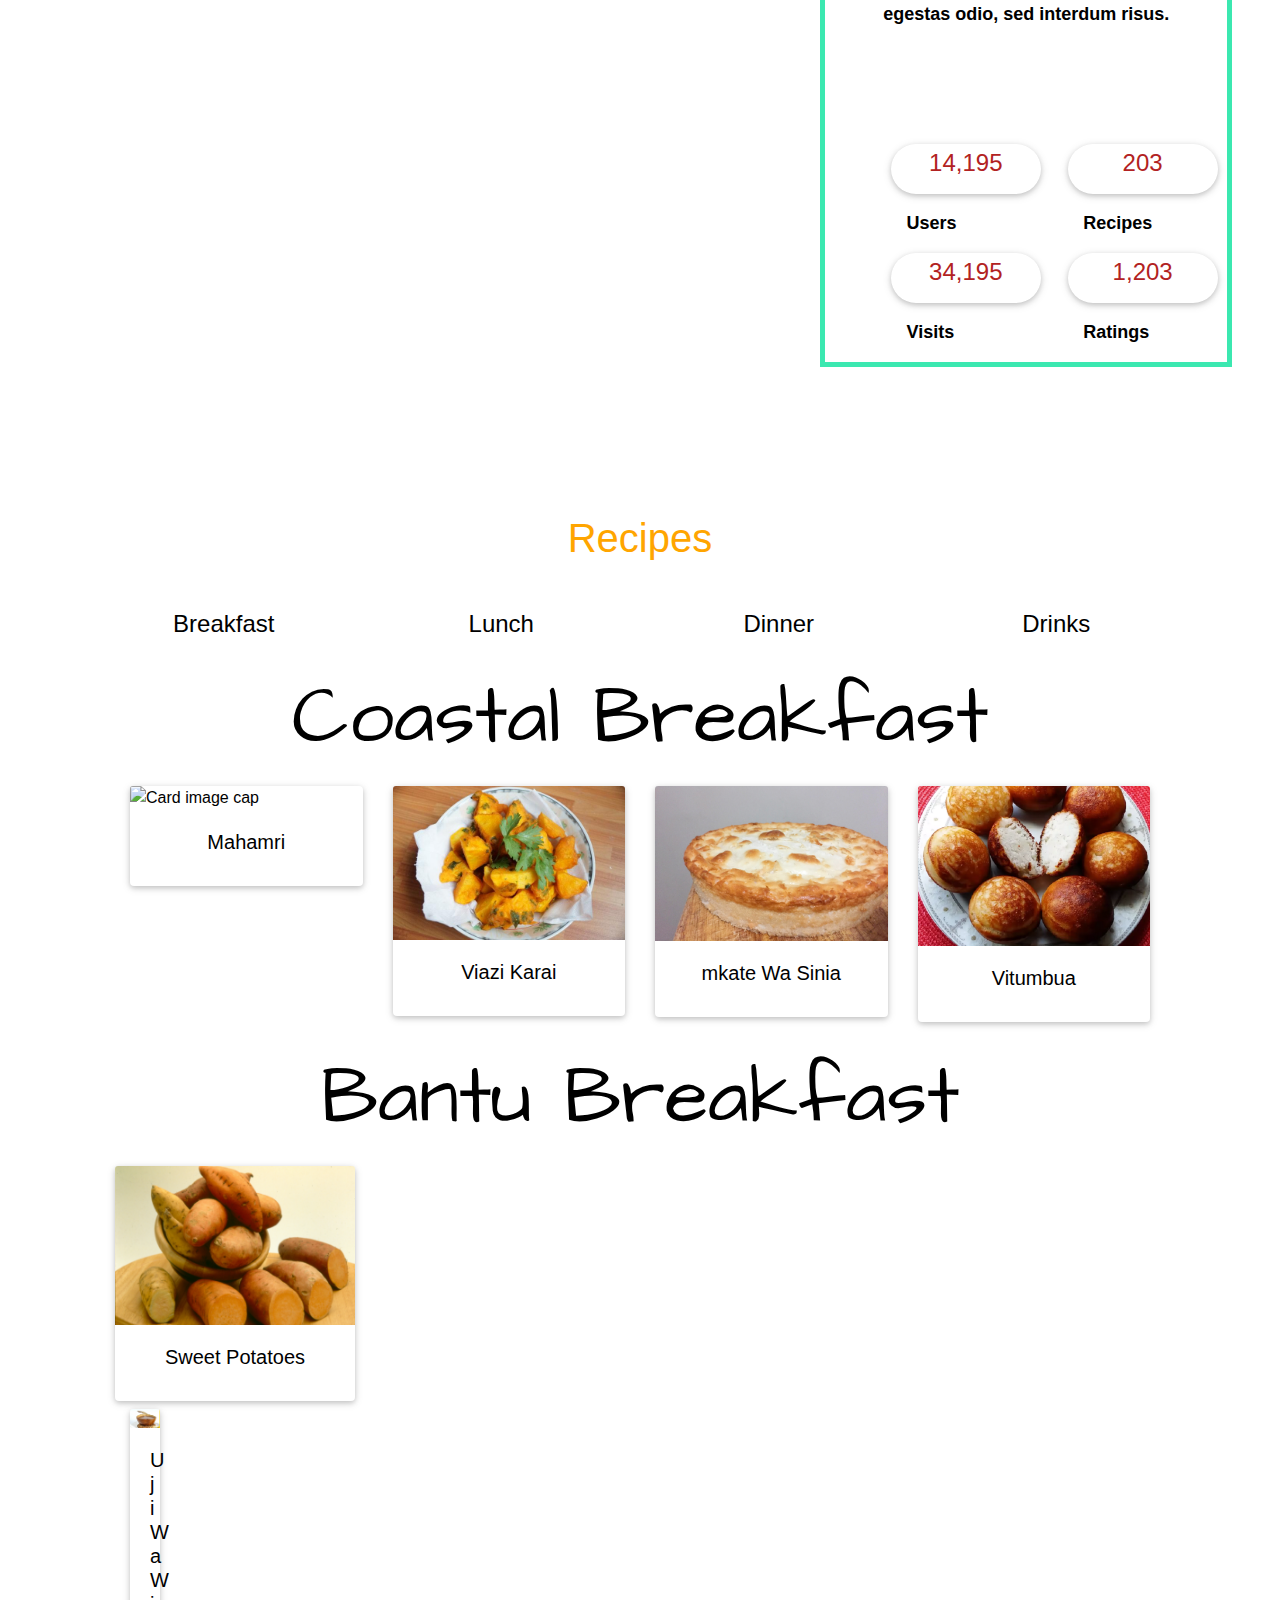
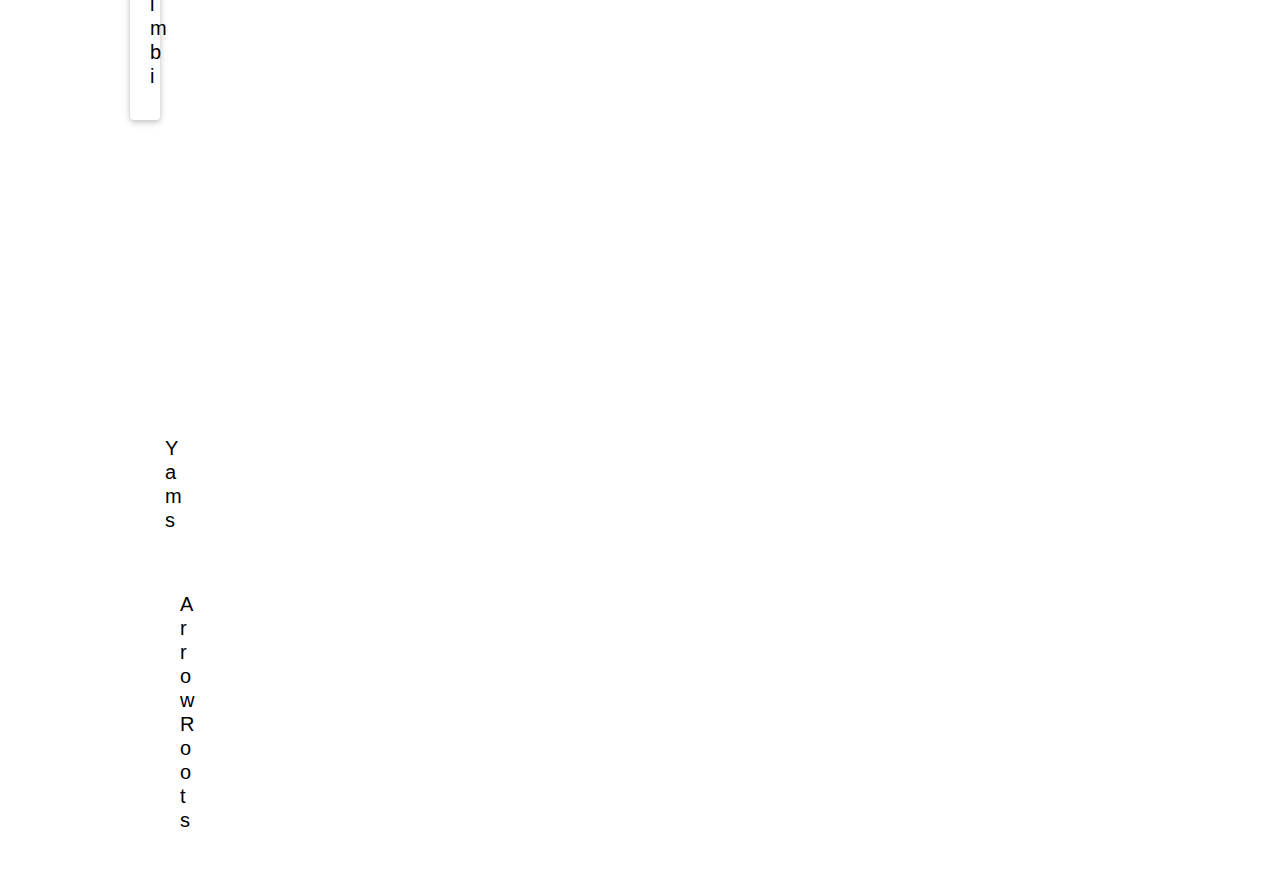
==== commit d13e8b09: "Merge branch 'lilibeth' into Dev" ====
--- a/index.html
+++ b/index.html
@@ -2,6 +2,7 @@
 <html>
 
 <head>
+
     <meta charset="UTF-8">
     <meta name="viewport" content="width=device-width, initial-scale=1.0">
     <meta http-equiv="X-UA-Compatible" content="ie=edge">
@@ -760,7 +761,125 @@
         </section>
     </div>
 </div>
+
+  <meta charset="UTF-8">
+  <meta name="viewport" content="width=device-width, initial-scale=1.0">
+  <meta http-equiv="X-UA-Compatible" content="ie=edge">
+  <link href="https://fonts.googleapis.com/css?family=Architects+Daughter&display=swap" rel="stylesheet">
+  <link rel="icon" href="images/cookit.ico" type="image/x-icon">
+  <script src="js/jquery-3.3.1.min.js"></script>
+  <link rel="stylesheet" href="css/mdb.css">
+  <link rel="stylesheet" href="css/bootstrap.min.css">
+  <link rel="stylesheet" href="css/styles.css">
+  <title>Cook It</title>
+</head>
+
+<body>
+  <section class="container">
+    <div class="fullBackground">
+      <div class="overlay">
+        <div class="nav">
+          <nav class="navbar navbar-expand-lg navbar-dark fixed-top scrolling-navbar">
+            <div class="container">
+              <a class="navbar-brand" id="logo" href="#"><strong>Cook-IT</strong></a>
+              <button class="navbar-toggler" type="button" data-toggle="collapse"
+                data-target="#navbarSupportedContent-7" aria-controls="navbarSupportedContent-7" aria-expanded="false"
+                aria-label="Toggle navigation">
+                <span class="navbar-toggler-icon"></span>
+              </button>
+              <div class="collapse navbar-collapse" id="navbarSupportedContent-7">
+                <ul class="navbar-nav mr-auto">
+                  <li class="nav-item ">
+                    <a class="nav-link" href="#">About Us</a>
+                  </li>
+                  <li class="nav-item">
+                    <a class="nav-link" href="#">Recipes</a>
+                  </li>
+                  <li class="nav-item">
+                    <a class="nav-link" href="#contact">Contact Us</a>
+                  </li>
+                </ul>
+              </div>
+            </div>
+          </nav>
+        </div>
+        <h1 class="text-white site-name"><span id="site-name">Cook</span>it</h1>
+        <p class="text-white slogan">Our savours to yours.</p>
+      </div>
+      <section>
+        <!--About Us page-->
+
+      </section>
+
+      <section>
+        <!--Recipes-->
+
+      </section>
+      <section>
+        <!--Contacts-->
+        <!-- <div id="contact">
+            <h1>CONTACT US</h1>
+          <input type="text" id="email"  placeholder="Enter your email...">
+          <button id="subscribe" class="bg-success">SUBSCRIBE</button>
+          </div> -->
+        <section class="mail" id="contact">
+          <div class="container pt-3">
+            <div class="middle-heading1 text-center mb-5">
+              <h3>contact</h3>
+            </div>
+            <div class="row form">
+              <div class="col-lg-8  cont">
+                <form action="#" method="post">
+                  <div class="row">
+                    <div class="col-md-6 wthree_contact_left_grid pr-md-0">
+                      <div class="form-group">
+                        <input type="text" name="name" class="mb-4 form-control" placeholder="Name" required="">
+                      </div>
+                      <div class="form-group">
+                        <input type="email" name="email" class="mb-4 form-control" placeholder="Email" required="">
+                      </div>
+                    </div>
+                    <div class="col-md-6 wthree_contact_left_grid">
+                      <div class="form-group">
+                        <input type="text" name="phone number" class="mb-4 form-control" placeholder="Phone Number"
+                          required="">
+                      </div>
+                      <div class="form-group">
+                        <input type="text" name="subject" class="mb-4 form-control" placeholder="Subject" required="">
+                      </div>
+                    </div>
+                  </div>
+                  <div class="form-group">
+                    <textarea name="message" placeholder="Message" class="form-control" required=""></textarea>
+                  </div>
+                  <div class="submit-buttons">
+                    <input type="submit" value="Submit">
+                  </div>
+                </form>
+              </div>
+              <div class="col-lg-4 contact-info">
+                <div class="contact-info1">
+                  <h4 class="mb-4">Address Information</h4>
+                  <p><span class="fa mr-3 fa-map-marker"></span><span>Ngong Lane Plaza</span></p>
+                  <p class="phone "><span class="fa mr-3 fa-phone"></span>Phone : +254 2220564 </p>
+                  <p class="phone "><span class="fa mr-3 fa-phone"></span>Call us at +254 6889344 </p>
+                  <p><span class="fa mr-3 fa-envelope"></span>Email : <a
+                      href="mailto:info@cookitmail.com">info@cookitmail.com</a></p>
+                </div>
+              </div>
+            </div>
+          </div>
+        </section>
+    </div>
+  </section>
+  <footer>
+    <div class="footer">
+      <p>&copy;Cook-IT 2019</p>
+    </div>
+  </footer>
+
 </body>
+
 <script src="js/jquery.js"></script>
 <script src="js/scripts.js"></script>
 <script src="https://cdnjs.cloudflare.com/ajax/libs/waypoints/4.0.1/jquery.waypoints.min.js"></script>
@@ -770,7 +889,11 @@
 <script src="js/bootstrap.min.js"></script>
 <script src="js/mdb.min.js"></script>
 <script src="js/popper.min.js"></script>
+
 <script src="js/jquery.counterup.min.js"></script>
-
 </html>
 
+
+
+</html>
+
--- a/css/styles.css
+++ b/css/styles.css
@@ -231,6 +231,7 @@
     font-weight: bold;
     color: black;
 }
+
 #more {
     display: none;
 }
@@ -378,7 +379,6 @@
     margin-top: 45%;
     background-color: #0b2a41;
 }
-
 #about-us-section{
   background-image: url("../images/aboutbackground.jpg");
   background-position: center;
@@ -411,7 +411,78 @@
     margin-top: 30px;
 margin-left: -100px;
 }
-.far, .fas {
-    color: blue !important;
-}
-
+
+
+section#contact{
+  background: url(../images/carousel/download.jpeg) no-repeat center;
+ background-size: cover;    
+}
+.form {
+ background: rgba(255, 255, 255, 0.21);
+ padding: 2em 1em;
+ border-radius: 5px;
+ border-radius: 4px;
+ 
+}
+.contact-info1 {
+ padding: 1em;
+}
+.cont input[type="text"], .cont input[type="email"], .cont textarea {
+ outline: none;
+ border: 2px solid #fff;
+ padding: 10px 20px;
+ font-size: 17px;
+ letter-spacing: 1px;
+ width: 100%;
+ border: none;
+ background-color: rgba(255, 255, 255,0.2);
+}
+
+.cont textarea {
+ min-height: 200px;
+ width: 100%;
+ resize: none;
+}
+
+.cont input {
+ outline: none;
+ border: none;
+ cursor: pointer;
+ transition: 0.5s all;
+ background: #445c6e;
+ color: #fff;
+ font-size: 17px;
+ letter-spacing: 1px;
+ padding: 10px 30px;
+ display: inline-block;
+ border: 2px solid #fff;
+ border-radius: 4px;
+ border-radius: 4px;
+}
+h4.heading-con-w3ls {
+ font-size: 30px;
+ letter-spacing: 1px;
+}
+.contact-info p {
+ color: #dcdbdb;
+ font-size: 15px;
+ letter-spacing: .5px;
+}
+.contact-info p span.fa {
+ color: #fff;
+ font-size: 18px;
+}
+.contact-info p a {
+ font-size: 17px;
+ color: #dcdbdb;
+}
+.contact-info h4 {
+ font-size: 27px;
+ color: #fff;
+ text-transform: capitalize;
+}
+h3{
+  font-family: 'Architects Daughter', cursive;
+  font-size: 80px;
+}
+
--- a/css/styles.css
+++ b/css/styles.css
@@ -231,6 +231,7 @@
     font-weight: bold;
     color: black;
 }
+
 #more {
     display: none;
 }
@@ -378,7 +379,6 @@
     margin-top: 45%;
     background-color: #0b2a41;
 }
-
 #about-us-section{
   background-image: url("../images/aboutbackground.jpg");
   background-position: center;
@@ -411,7 +411,78 @@
     margin-top: 30px;
 margin-left: -100px;
 }
-.far, .fas {
-    color: blue !important;
-}
-
+
+
+section#contact{
+  background: url(../images/carousel/download.jpeg) no-repeat center;
+ background-size: cover;    
+}
+.form {
+ background: rgba(255, 255, 255, 0.21);
+ padding: 2em 1em;
+ border-radius: 5px;
+ border-radius: 4px;
+ 
+}
+.contact-info1 {
+ padding: 1em;
+}
+.cont input[type="text"], .cont input[type="email"], .cont textarea {
+ outline: none;
+ border: 2px solid #fff;
+ padding: 10px 20px;
+ font-size: 17px;
+ letter-spacing: 1px;
+ width: 100%;
+ border: none;
+ background-color: rgba(255, 255, 255,0.2);
+}
+
+.cont textarea {
+ min-height: 200px;
+ width: 100%;
+ resize: none;
+}
+
+.cont input {
+ outline: none;
+ border: none;
+ cursor: pointer;
+ transition: 0.5s all;
+ background: #445c6e;
+ color: #fff;
+ font-size: 17px;
+ letter-spacing: 1px;
+ padding: 10px 30px;
+ display: inline-block;
+ border: 2px solid #fff;
+ border-radius: 4px;
+ border-radius: 4px;
+}
+h4.heading-con-w3ls {
+ font-size: 30px;
+ letter-spacing: 1px;
+}
+.contact-info p {
+ color: #dcdbdb;
+ font-size: 15px;
+ letter-spacing: .5px;
+}
+.contact-info p span.fa {
+ color: #fff;
+ font-size: 18px;
+}
+.contact-info p a {
+ font-size: 17px;
+ color: #dcdbdb;
+}
+.contact-info h4 {
+ font-size: 27px;
+ color: #fff;
+ text-transform: capitalize;
+}
+h3{
+  font-family: 'Architects Daughter', cursive;
+  font-size: 80px;
+}
+
